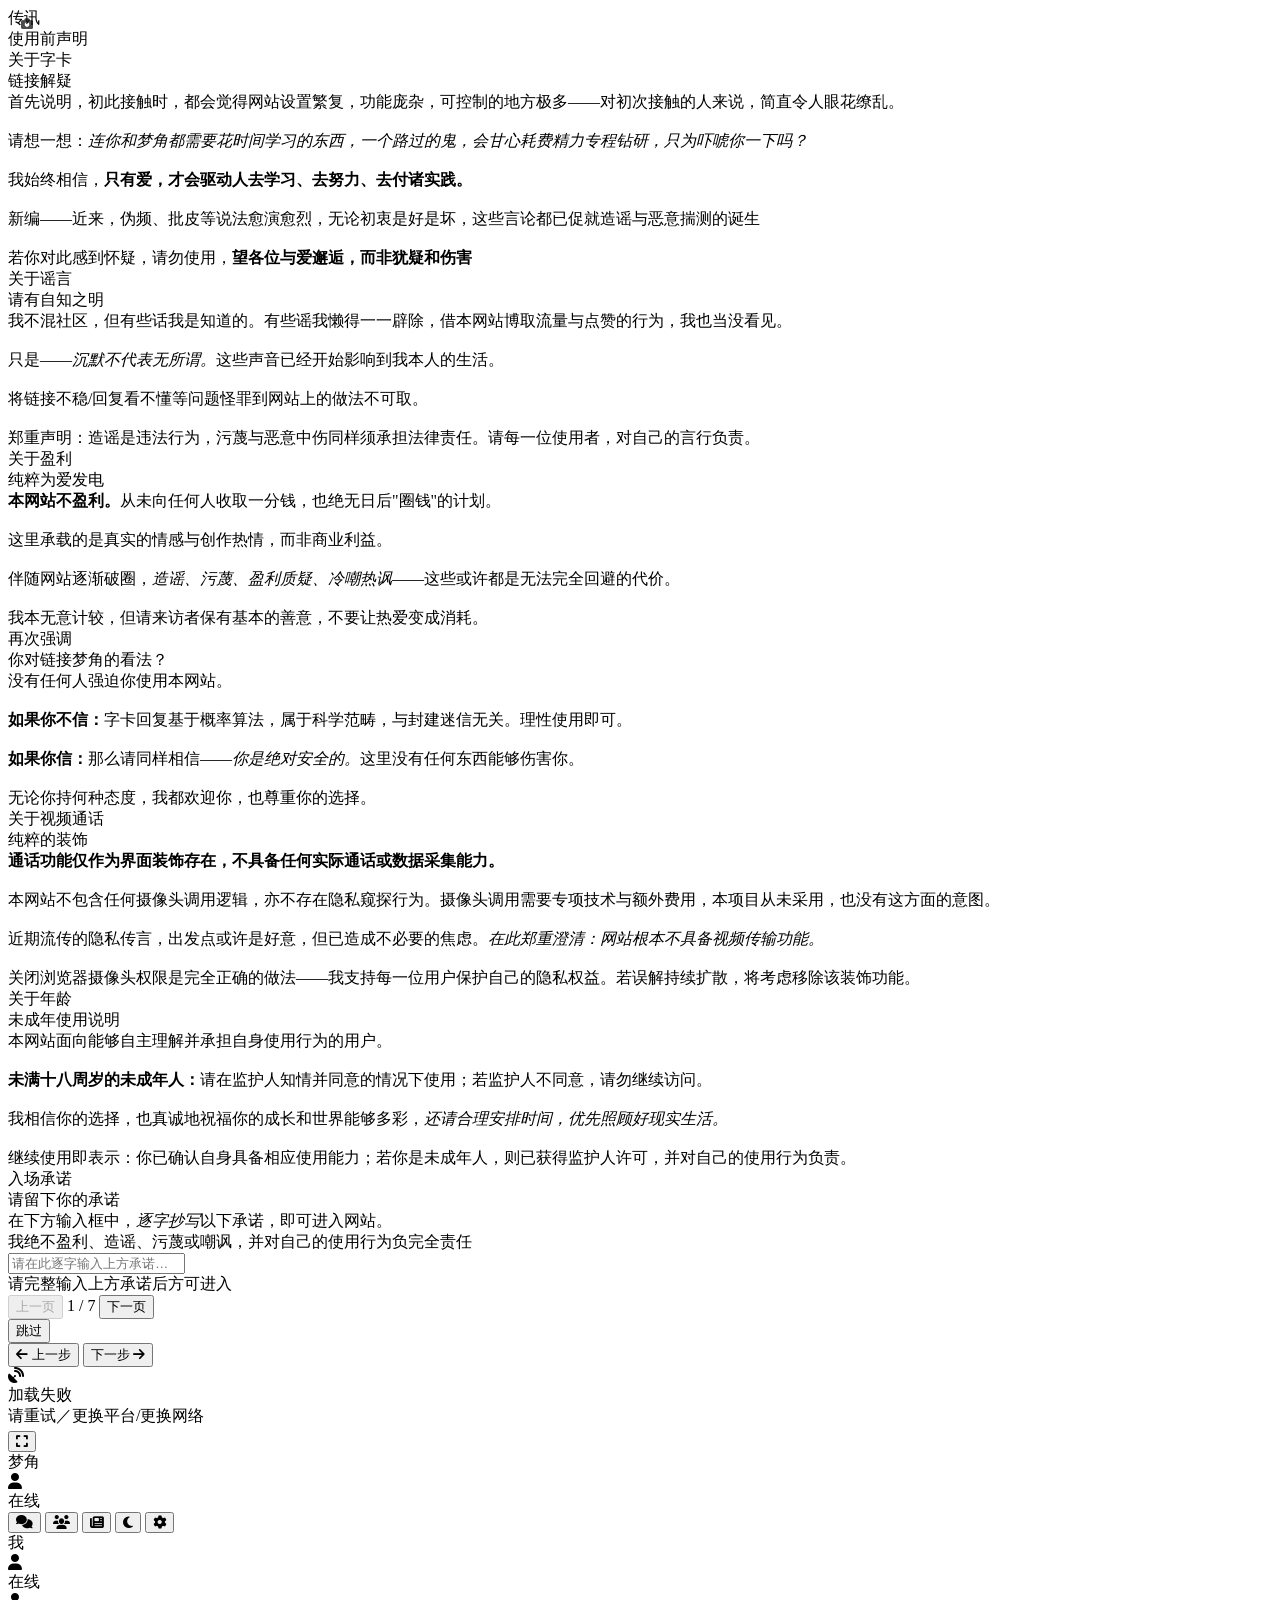
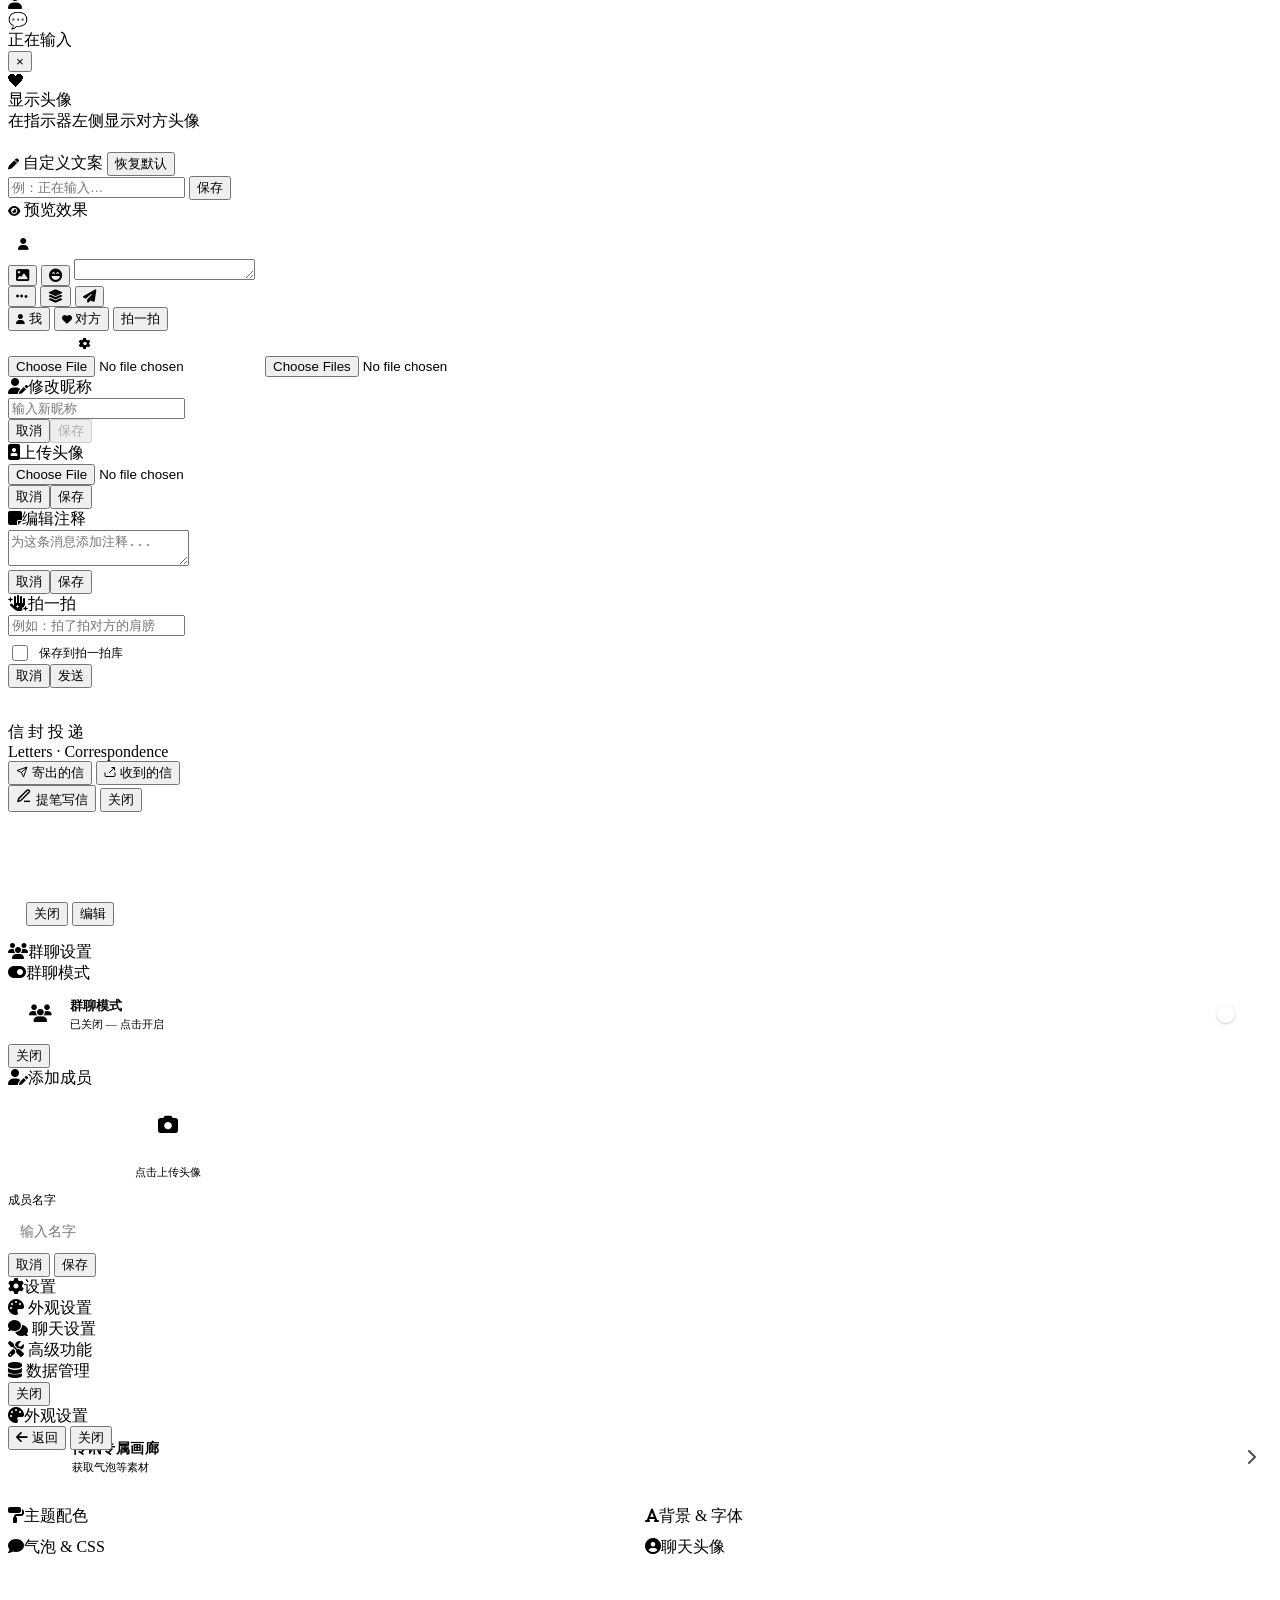
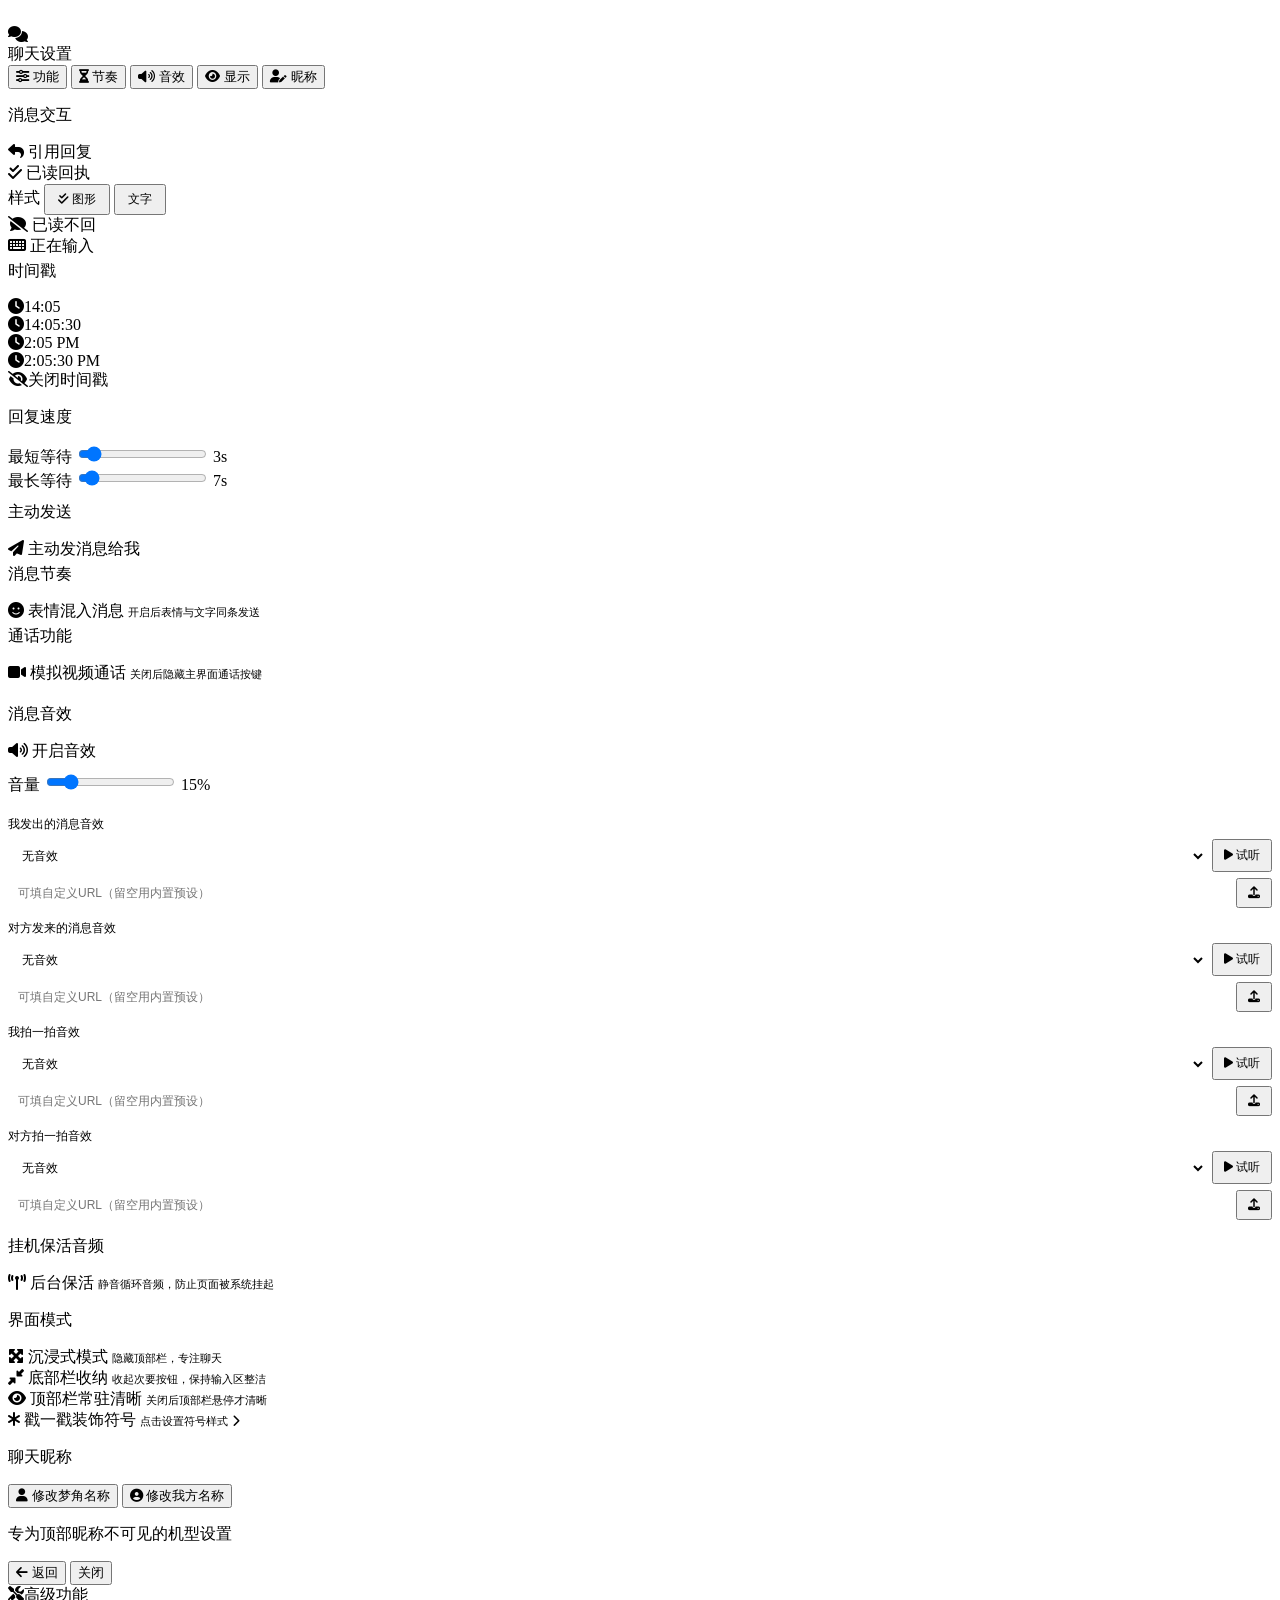
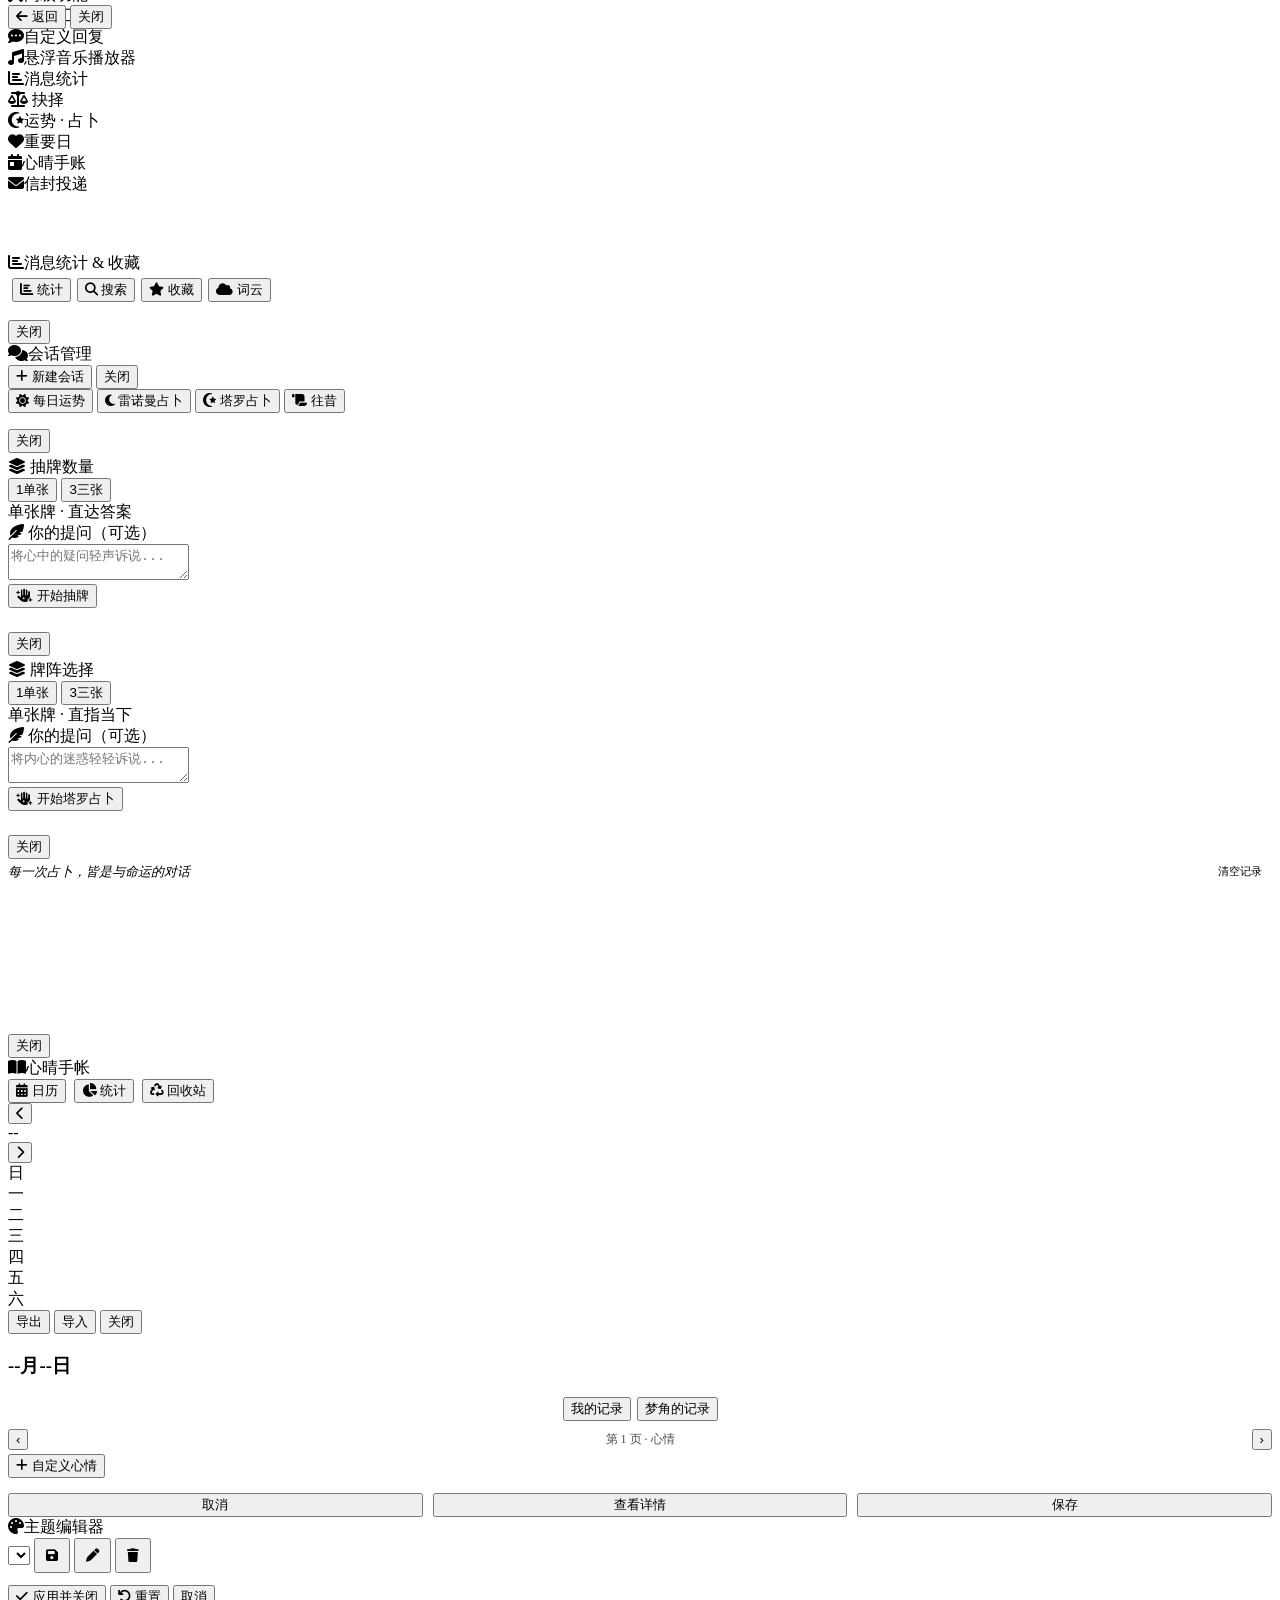
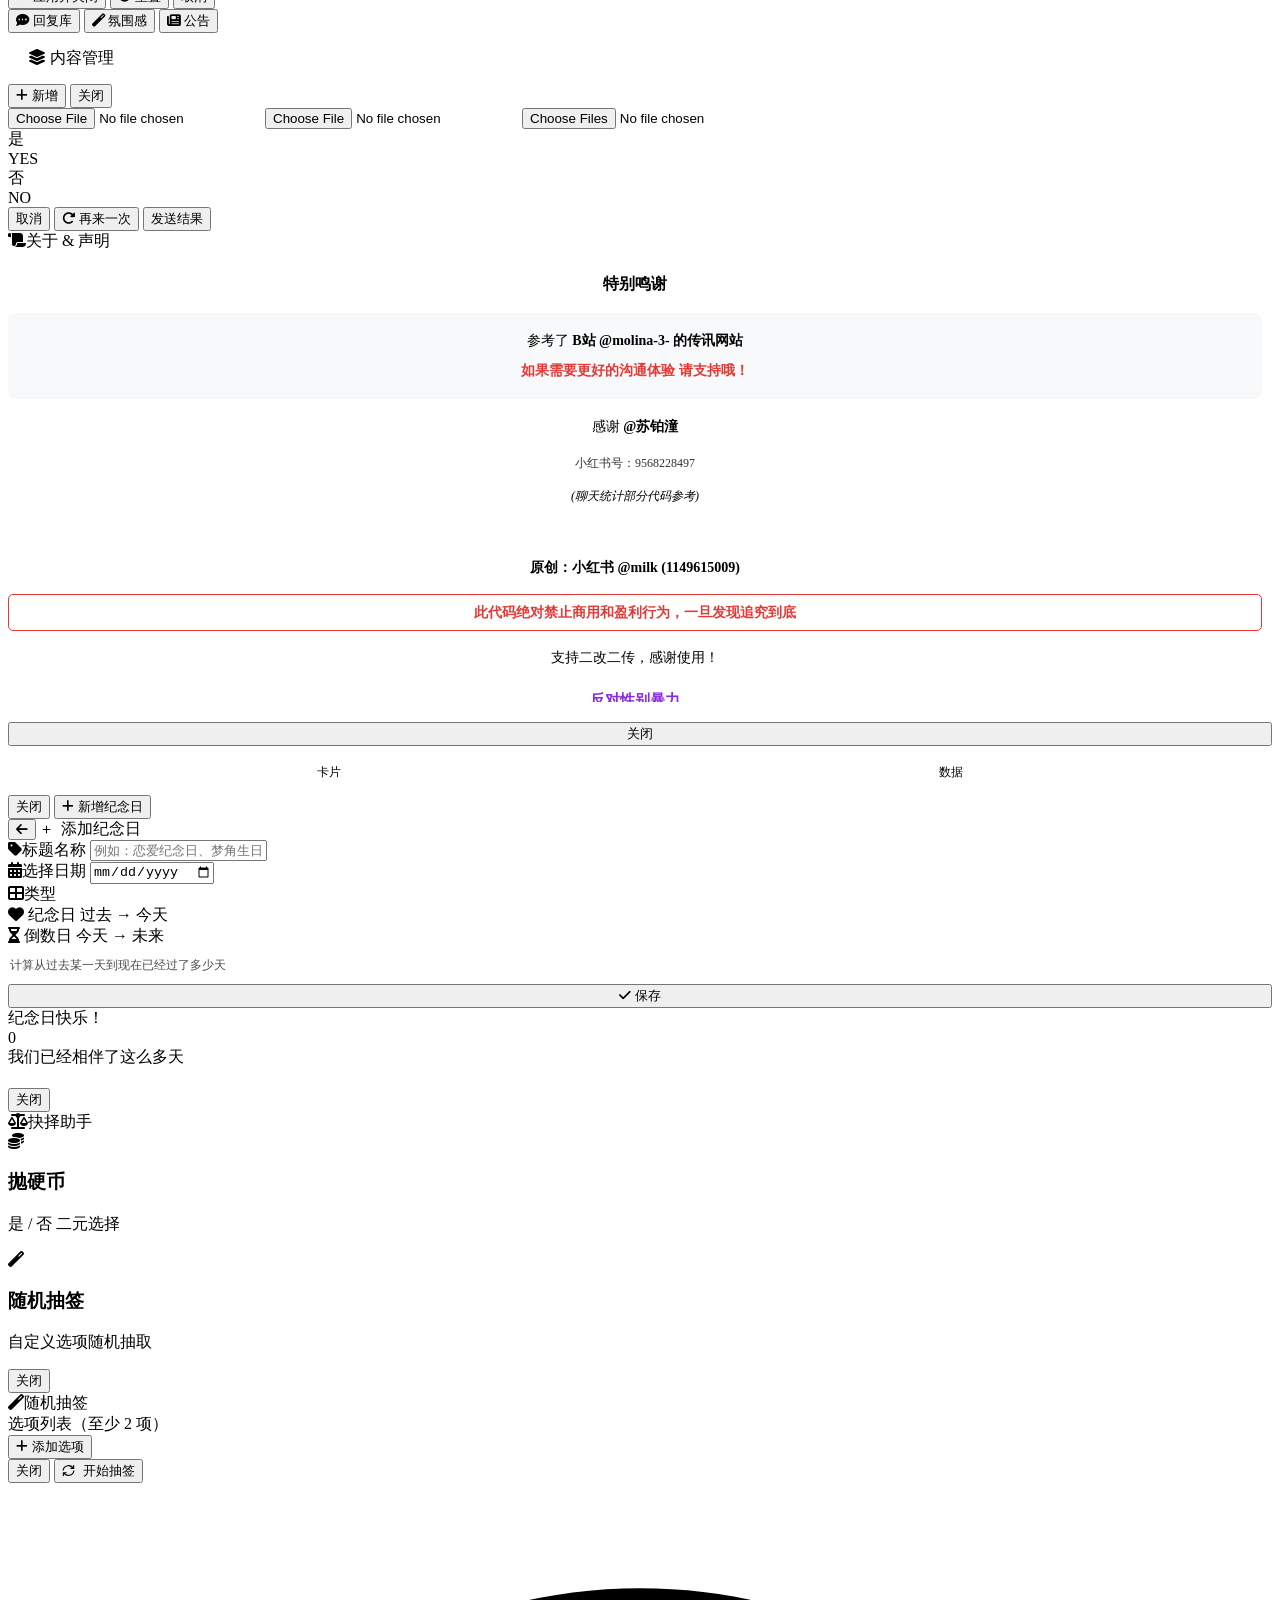
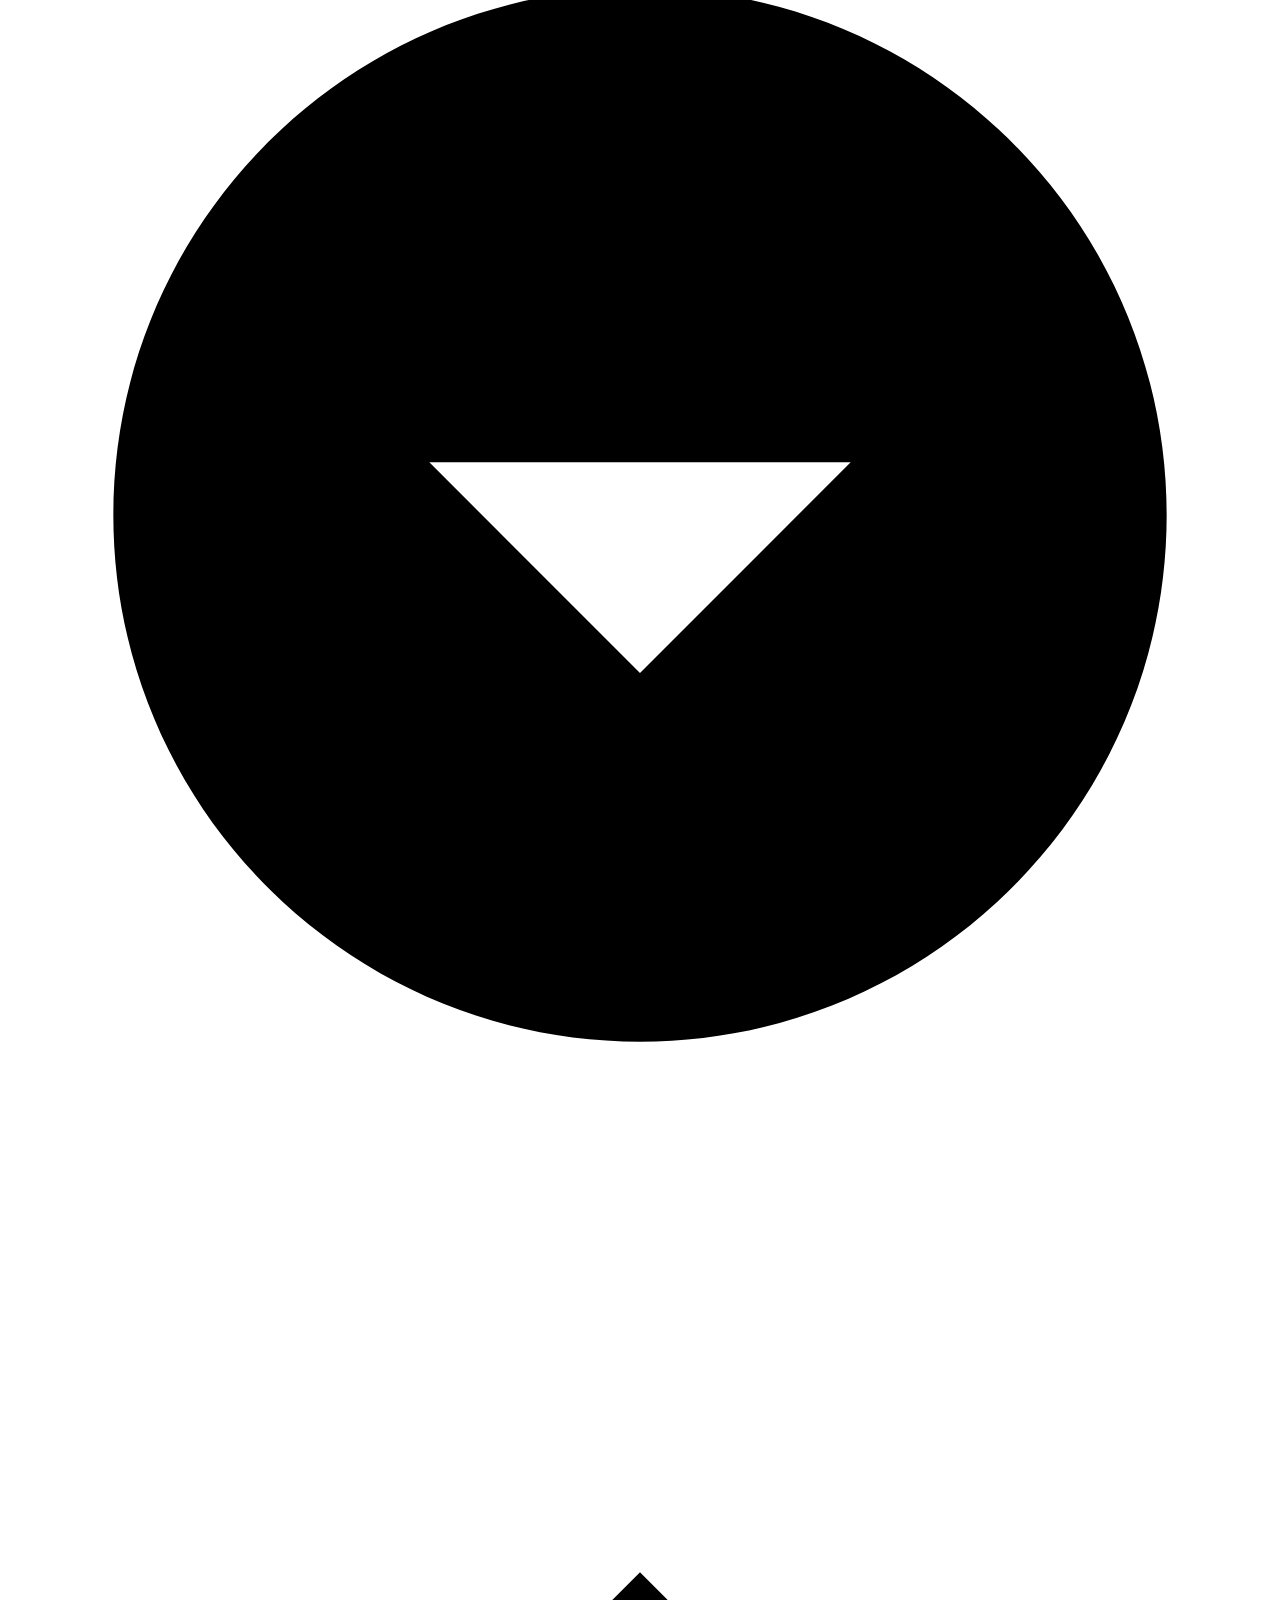
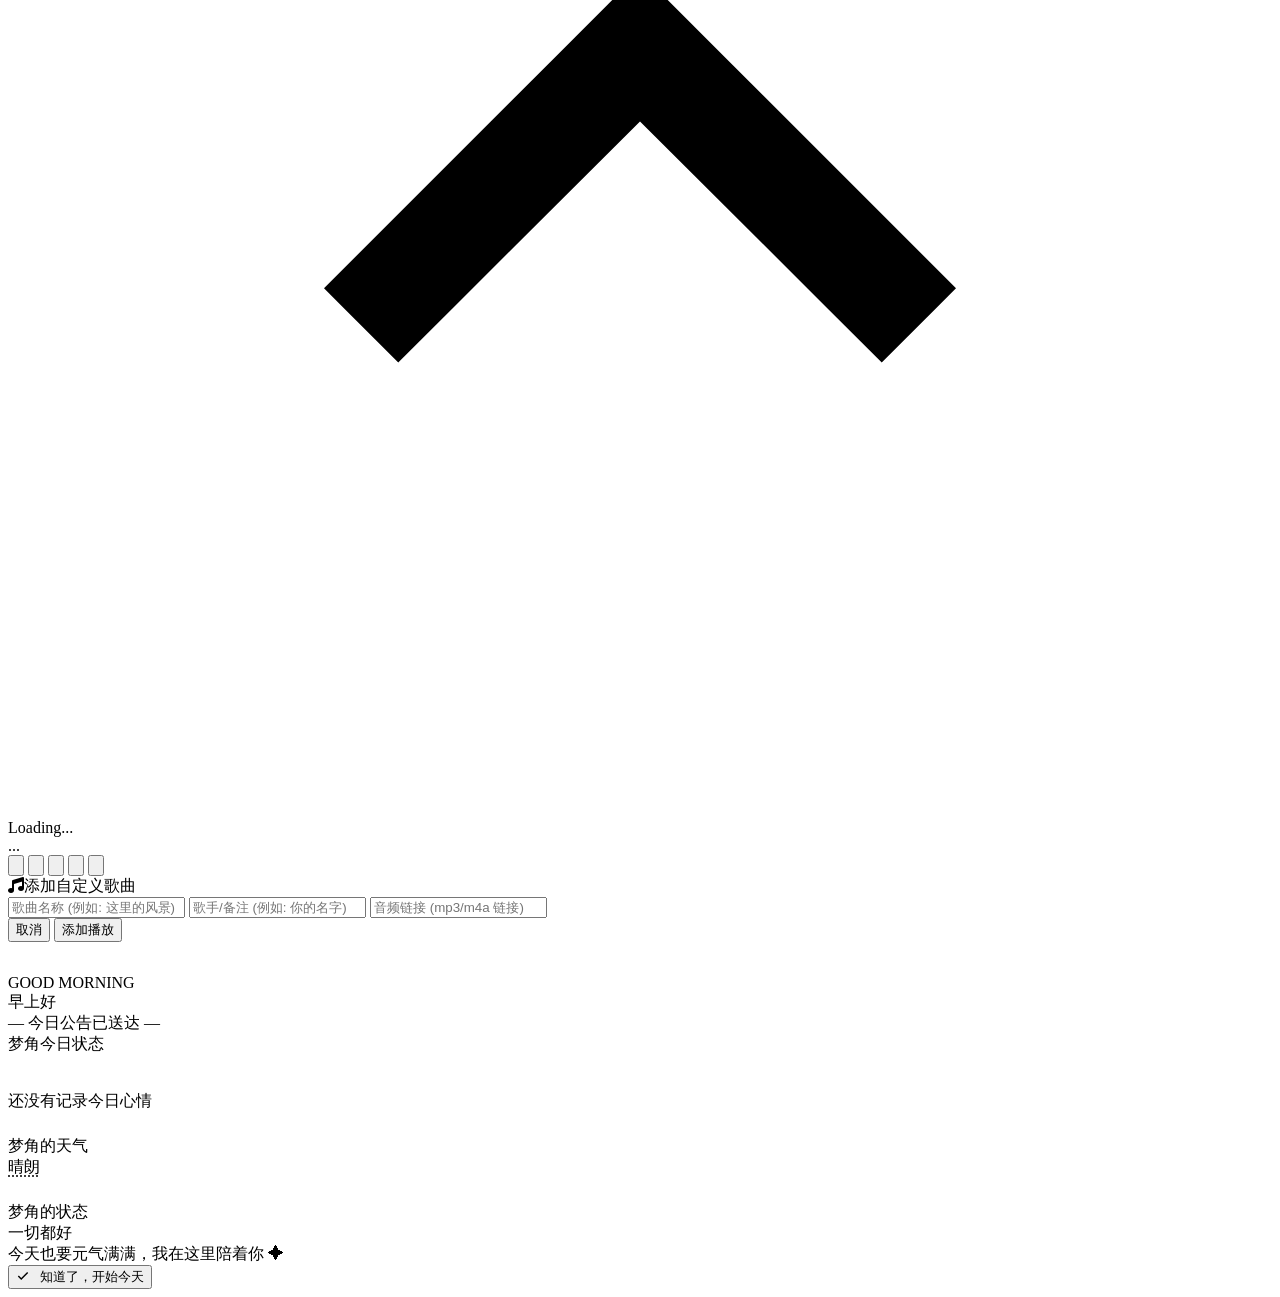
==== index.html @ e7534bf0 "Add files via upload" ====
<!DOCTYPE html>
<html lang="zh-CN" data-theme="light" data-color-theme="black-white">
<head>
    <meta charset="UTF-8">
    <meta name="viewport" content="width=device-width, initial-scale=1.0, maximum-scale=1.0, user-scalable=no">
    <meta name="mobile-web-app-capable" content="yes">
    <meta name="apple-mobile-web-app-capable" content="yes">
    <meta name="apple-mobile-web-app-status-bar-style" content="black-translucent">
    <meta name="theme-color" content="#000000">

    <title>传讯</title>
    <link rel="preconnect" href="https://fonts.googleapis.com">
    <link rel="preconnect" href="https://fonts.gstatic.com" crossorigin>
    <link href="https://fonts.googleapis.com/css2?family=Noto+Serif+SC:wght@400;500;600&display=swap" rel="stylesheet">
    <link rel="stylesheet" href="https://cdnjs.cloudflare.com/ajax/libs/font-awesome/6.4.0/css/all.min.css">
    <link rel="icon" type="image/png" sizes="192x192" href="https://file.youtochat.com/images/20260216/1771224856844_qdqqd.jpeg">
    <link rel="apple-touch-icon" href="https://file.youtochat.com/images/20260216/1771224856844_qdqqd.jpeg">
    <meta name="apple-mobile-web-app-title" content="ʚ𝑳𝑶𝑽𝑬ɞ">

    <script src="https://cdnjs.cloudflare.com/ajax/libs/localforage/1.10.0/localforage.min.js"></script>
    <script src="https://cdnjs.cloudflare.com/ajax/libs/jszip/3.10.1/jszip.min.js"></script>

    <link rel="manifest" href="manifest.webmanifest">
    <link rel="stylesheet" href="css/styles.css">

    <style id="css-live-preview-style"></style>
</head>
<body>
<div id="splash-declaration">
    <div class="splash-letter">
        <header class="splash-letter-header">
            <div class="splash-brand">传讯</div>
            <div class="splash-letter-kicker">使用前声明</div>
            <div class="splash-progress" aria-hidden="true">
                <div class="splash-progress-fill" id="splash-progress-fill"></div>
            </div>
            <nav class="splash-chapters" id="splash-chapters" aria-label="声明章节"></nav>
        </header>

        <div class="splash-letter-main">
            <div class="splash-slides" id="splash-slides">
                <div class="splash-slide active" data-index="0">
                    <div class="splash-slide-tag">关于字卡</div>
                    <div class="splash-slide-title">链接解疑</div>
                    <div class="splash-slide-body">
                        首先说明，初此接触时，都会觉得网站设置繁复，功能庞杂，可控制的地方极多——对初次接触的人来说，简直令人眼花缭乱。
                        <br><br>
                        请想一想：<em>连你和梦角都需要花时间学习的东西，一个路过的鬼，会甘心耗费精力专程钻研，只为吓唬你一下吗？</em>
                        <br><br>
                        我始终相信，<strong>只有爱，才会驱动人去学习、去努力、去付诸实践。</strong>
                        <br><br>
                        新编——近来，伪频、批皮等说法愈演愈烈，无论初衷是好是坏，这些言论都已促就造谣与恶意揣测的诞生<br><br>
                        若你对此感到怀疑，请勿使用，<strong>望各位与爱邂逅，而非犹疑和伤害</strong>
                    </div>
                </div>

                <div class="splash-slide" data-index="1">
                    <div class="splash-slide-tag">关于谣言</div>
                    <div class="splash-slide-title">请有自知之明</div>
                    <div class="splash-slide-body">
                        我不混社区，但有些话我是知道的。有些谣我懒得一一辟除，借本网站博取流量与点赞的行为，我也当没看见。<br><br>
                        只是——<em>沉默不代表无所谓。</em>这些声音已经开始影响到我本人的生活。<br><br> 将链接不稳/回复看不懂等问题怪罪到网站上的做法不可取。<br><br>
                        <div class="splash-highlight-box">郑重声明：造谣是违法行为，污蔑与恶意中伤同样须承担法律责任。请每一位使用者，对自己的言行负责。</div>
                    </div>
                </div>

                <div class="splash-slide" data-index="2">
                    <div class="splash-slide-tag">关于盈利</div>
                    <div class="splash-slide-title">纯粹为爱发电</div>
                    <div class="splash-slide-body">
                        <strong>本网站不盈利。</strong>从未向任何人收取一分钱，也绝无日后"圈钱"的计划。<br><br>
                        这里承载的是真实的情感与创作热情，而非商业利益。<br><br>
                        伴随网站逐渐破圈，<em>造谣、污蔑、盈利质疑、冷嘲热讽</em>——这些或许都是无法完全回避的代价。<br><br>
                        我本无意计较，但请来访者保有基本的善意，不要让热爱变成消耗。
                    </div>
                </div>

                <div class="splash-slide" data-index="3">
                    <div class="splash-slide-tag">再次强调</div>
                    <div class="splash-slide-title">你对链接梦角的看法？</div>
                    <div class="splash-slide-body">
                        没有任何人强迫你使用本网站。<br><br>
                        <strong>如果你不信：</strong>字卡回复基于概率算法，属于科学范畴，与封建迷信无关。理性使用即可。<br><br>
                        <strong>如果你信：</strong>那么请同样相信——<em>你是绝对安全的。</em>这里没有任何东西能够伤害你。<br><br>
                        无论你持何种态度，我都欢迎你，也尊重你的选择。
                    </div>
                </div>

                <div class="splash-slide" data-index="4">
                    <div class="splash-slide-tag">关于视频通话</div>
                    <div class="splash-slide-title">纯粹的装饰</div>
                    <div class="splash-slide-body">
                        <strong>通话功能仅作为界面装饰存在，不具备任何实际通话或数据采集能力。</strong><br><br>
                        本网站不包含任何摄像头调用逻辑，亦不存在隐私窥探行为。摄像头调用需要专项技术与额外费用，本项目从未采用，也没有这方面的意图。<br><br>
                        近期流传的隐私传言，出发点或许是好意，但已造成不必要的焦虑。<em>在此郑重澄清：网站根本不具备视频传输功能。</em><br><br>
                        <div class="splash-highlight-box">关闭浏览器摄像头权限是完全正确的做法——我支持每一位用户保护自己的隐私权益。若误解持续扩散，将考虑移除该装饰功能。</div>
                    </div>
                </div>

                <div class="splash-slide" data-index="5">
                    <div class="splash-slide-tag">关于年龄</div>
                    <div class="splash-slide-title">未成年使用说明</div>
                    <div class="splash-slide-body">
                        本网站面向能够自主理解并承担自身使用行为的用户。<br><br>
                        <strong>未满十八周岁的未成年人：</strong>请在监护人知情并同意的情况下使用；若监护人不同意，请勿继续访问。<br><br>
                        我相信你的选择，也真诚地祝福你的成长和世界能够多彩，<em>还请合理安排时间，优先照顾好现实生活。</em><br><br>
                        <div class="splash-highlight-box">继续使用即表示：你已确认自身具备相应使用能力；若你是未成年人，则已获得监护人许可，并对自己的使用行为负责。</div>
                    </div>
                </div>

                <div class="splash-slide" data-index="6">
                    <div class="splash-slide-tag">入场承诺</div>
                    <div class="splash-slide-title">请留下你的承诺</div>
                    <div class="splash-pledge-desc">在下方输入框中，<em>逐字抄写</em>以下承诺，即可进入网站。</div>
                    <div class="splash-pledge-required" id="splash-pledge-text">我绝不盈利、造谣、污蔑或嘲讽，并对自己的使用行为负完全责任</div>
                    <input class="splash-pledge-input" id="splash-pledge-input" type="text" placeholder="请在此逐字输入上方承诺…" autocomplete="off" autocorrect="off" autocapitalize="off" spellcheck="false" />
                    <div class="splash-pledge-hint" id="splash-pledge-hint">请完整输入上方承诺后方可进入</div>
                </div>
            </div>
        </div>

        <footer class="splash-letter-footer">
            <button type="button" class="splash-btn splash-btn-text" id="splash-prev-btn" disabled>上一页</button>
            <span class="splash-page-num" id="splash-page-num">1 / 7</span>
            <button type="button" class="splash-btn splash-btn-next" id="splash-next-btn">下一页</button>
            <button type="button" class="splash-btn splash-btn-enter" id="splash-enter-btn" style="display:none;" disabled>进入传讯</button>
        </footer>
    </div>
</div>

<div id="tour-overlay" class="tour-overlay">
    <div id="tour-highlight-box" class="tour-highlight-box"></div>
    <div id="tour-popover" class="tour-popover">
        <div class="tour-popover-header">
            <span id="tour-title" class="tour-title"></span>
            <span id="tour-step-counter" class="tour-step-counter"></span>
        </div>
        <div id="tour-content" class="tour-popover-content"></div>
        <div class="tour-popover-footer">
            <button id="tour-skip-btn" class="tour-btn tour-btn-skip">跳过</button>
            <div class="tour-navigation">
                <button id="tour-prev-btn" class="tour-btn"><i class="fas fa-arrow-left"></i> 上一步</button>
                <button id="tour-next-btn" class="tour-btn tour-btn-primary">下一步 <i class="fas fa-arrow-right"></i></button>
            </div>
        </div>
    </div>
</div>

    <div class="welcome-animation" id="welcome-animation">
        <div class="welcome-bg-gradient"></div>
        <div class="stars-container" id="stars-container"></div>
        <div class="welcome-particles" id="welcome-particles"></div>
        <div id="welcome-meteors" style="position:absolute;inset:0;pointer-events:none;overflow:hidden;"></div>
        <div class="welcome-content-wrapper">
            <div class="logo-tech-container">
                <div class="logo-circle-outer"></div>
                <div class="logo-circle-inner"></div>
                <div class="logo-icon-main">
                    <i class="fas fa-satellite-dish"></i>
                </div>
                <div class="orbit-dot"></div>
                <div class="orbit-dot-2"></div>
                <div class="orbit-dot-3"></div>
            </div>

            <div class="text-tech-container">
                <div class="welcome-title-glitch" id="welcome-title-glitch" data-text="传讯">
                    加载失败
                </div>
                <div class="welcome-subtitle-scramble" id="welcome-subtitle-scramble">
                    请重试／更换平台/更换网络
                </div>
            </div>

            <div class="loader-tech">
                <div class="loader-tech-bar" id="loader-tech-bar"></div>
            </div>
            <div id="loader-status-text" style="font-size:10px;opacity:0.5;letter-spacing:1px;color:var(--welcome-text-sub);margin-top:4px;font-family:monospace;"></div>
        </div>
    </div>
    <button id="immersive-exit-btn" onclick="toggleImmersiveMode(false)" title="退出沉浸模式">
<i class="fas fa-expand"></i>
</button>
    <div class="header">
        <div class="header-motto"></div>
        <div class="header-inner">
         <div class="user-info">
                <div id="partner-name" class="username">
                    梦角
                </div>
                <div id="partner-avatar-container" class="avatar-container">
                    <div class="avatar" id="partner-avatar">
                        <i class="fas fa-user"></i>
                    </div>
                </div>
                <div class="status" id="partner-status">
                    <span>在线</span>
                </div>
            </div>
            <div class="header-actions">
                <button id="session-manager-btn" class="action-btn" title="会话管理"><i class="fas fa-comments"></i></button>
                <button id="group-chat-btn" class="action-btn" title="群聊设置"><i class="fas fa-users"></i></button>
                <button id="daily-greeting-btn" class="action-btn" title="今日公告" onclick="reopenDailyGreeting()"><i class="fas fa-newspaper"></i></button>
                <button id="theme-toggle" class="action-btn" title="切换主题"><i class="fas fa-moon"></i></button>
                <button id="settings-btn" class="action-btn" title="设置"><i class="fas fa-cog"></i></button>
            </div>
             <div class="user-info">
                <div class="username" id="my-name">
                    我
                </div>
               
                <div id="my-avatar-container" class="avatar-container">
                    <div class="avatar" id="my-avatar">
                        <i class="fas fa-user"></i>
                    </div>
                </div>
               
                <div class="status" id="my-status-container">
                    <span id="my-status-text">在线</span>
                </div>
            </div>
        </div>
    </div>

    <div class="main-chat-area">

        <div class="history-loader" id="history-loader">
            <div class="history-spinner"></div>
        </div>

        <div class="chat-container" id="chat-container">
    </div>
    <div class="empty-state" id="empty-state" style="display:none;position:absolute;left:50%;top:50%;transform:translate(-50%,-50%);flex-direction:column;align-items:center;justify-content:center;text-align:center;padding:20px;width:100%;pointer-events:none;z-index:1;">
            <div style="position:relative;margin-bottom:20px;">
                <i class="fas fa-heart" style="font-size:52px;opacity:0.55;color:var(--accent-color);"></i>
                <i class="fas fa-comment-dots" style="position:absolute;bottom:-6px;right:-10px;font-size:26px;opacity:0.65;color:var(--accent-color);"></i>
            </div>
            <p style="font-size:15px;font-weight:600;color:var(--accent-color);opacity:0.9;letter-spacing:1px;">✦ 我们的故事，始于此刻 ✦</p>
            <p style="font-size:12px;margin-top:8px;opacity:0.65;letter-spacing:0.5px;color:var(--text-secondary);">说点什么，让对话开始吧</p>
    </div>
    <div id="typing-indicator-wrapper">
        <div class="typing-indicator" id="typing-indicator">
            <div class="typing-indicator-avatar" id="typing-indicator-avatar">
                <i class="fas fa-user"></i>
            </div>
            <span class="typing-indicator-label" id="typing-indicator-label"></span>
            <div class="typing-dots">
                <div class="typing-dot"></div>
                <div class="typing-dot"></div>
                <div class="typing-dot"></div>
            </div>
        </div>
    </div>

    <div id="ti-settings-modal">
        <div id="ti-settings-panel">
            <div class="ti-settings-header">
                <div class="ti-settings-icon">💬</div>
                <div>
                    <div class="ti-settings-title">正在输入</div>
                </div>
                <button class="ti-settings-close" id="ti-settings-close-btn">×</button>
            </div>
            <div class="ti-settings-body">
                <div class="ti-settings-row">
                    <div class="ti-settings-row-label">
                        <div class="ti-settings-row-icon">❤︎</div>
                        <div>
                            <div class="ti-settings-row-text">显示头像</div>
                            <div class="ti-settings-row-sub">在指示器左侧显示对方头像</div>
                        </div>
                    </div>
                    <div class="setting-pill-row" id="ti-avatar-toggle" style="pointer-events:auto;cursor:pointer;background:var(--primary-bg);border-radius:14px;padding:10px 14px;border:1px solid var(--border-color);">
                        <div class="setting-pill-switch" id="ti-avatar-pill"><div class="setting-pill-knob"></div></div>
                    </div>
                </div>

                <div class="ti-text-edit-row">
                    <div class="ti-text-edit-label">
                        <i class="fas fa-pen" style="font-size:11px;color:var(--accent-color);"></i>
                        <span>自定义文案</span>
                        <button class="ti-text-reset-btn" id="ti-text-reset-btn">恢复默认</button>
                    </div>
                    <div class="ti-text-input-wrap">
                        <input class="ti-text-input" id="ti-text-input" type="text" maxlength="20" placeholder="例：正在输入…">
                        <button class="ti-text-save-btn" id="ti-text-save-btn">保存</button>
                    </div>
                </div>

                <div>
                    <div class="ti-text-edit-label" style="margin-bottom:8px;">
                        <i class="fas fa-eye" style="font-size:11px;color:var(--accent-color);"></i>
                        <span>预览效果</span>
                    </div>
                    <div class="ti-preview-box">
                        <div id="ti-preview-avatar" style="width:30px;height:30px;border-radius:50%;background:rgba(var(--accent-color-rgb),0.15);border:2px solid rgba(var(--accent-color-rgb),0.25);display:flex;align-items:center;justify-content:center;flex-shrink:0;overflow:hidden;">
                            <i class="fas fa-user" style="font-size:12px;color:var(--accent-color);"></i>
                        </div>
                        <span id="ti-preview-text" style="font-size:11.5px;font-weight:600;color:var(--accent-color);opacity:0.88;letter-spacing:0.4px;"></span>
                        <div class="ti-preview-dots">
                            <div class="ti-preview-dot"></div>
                            <div class="ti-preview-dot"></div>
                            <div class="ti-preview-dot"></div>
                        </div>
                    </div>
                </div>
            </div>
        </div>
    </div>
    <div class="input-area-wrapper">
        <div class="batch-preview" id="batch-preview"></div>
        <div id="reply-preview-container"></div>
        <div id="collapsed-extras-panel" style="display:none;">
            <div class="collapsed-extras-inner" style="padding:12px; background:var(--secondary-bg); border-top:1px solid var(--border-color);">
                <div style="display:grid; grid-template-columns: repeat(2, 1fr); gap:12px;">
                    <button class="collapsed-extra-btn" id="attachment-btn-extra" title="发送图片" onclick="document.getElementById('image-input').click()">
                        <i class="fas fa-image"></i>
                    </button>
                    <button class="collapsed-extra-btn" id="combo-btn-extra" title="表情拍一拍">
                        <i class="fas fa-laugh-beam"></i>
                    </button>
                    <button class="collapsed-extra-btn" id="batch-btn-extra" title="批量发送">
                        <i class="fas fa-layer-group"></i>
                    </button>
                    <button class="collapsed-extra-btn" title="字卡回复" onclick="(function(){document.getElementById('collapsed-extras-panel').style.display='none';document.getElementById('collapse-expand-btn').classList.remove('open');showModal(document.getElementById('custom-replies-modal'));})();">
                        <i class="fas fa-comment-dots"></i>
                    </button>
                    <button class="collapsed-extra-btn" title="塔罗占卜" onclick="(function(){document.getElementById('collapsed-extras-panel').style.display='none';document.getElementById('collapse-expand-btn').classList.remove('open');generateFortune();})();">
                        <i class="fas fa-star-and-crescent"></i>
                    </button>
                    <button class="collapsed-extra-btn" id="collapsed-call-btn" title="视频通话" onclick="(function(){document.getElementById('collapsed-extras-panel').style.display='none';document.getElementById('collapse-expand-btn').classList.remove('open');if(window.callFeature&&typeof window.callFeature.startCall==='function')window.callFeature.startCall(false);})();">
                        <i class="fas fa-video"></i>
                    </button>
                    <button class="collapsed-extra-btn" title="退出收纳" onclick="window.exitCollapseMode && window.exitCollapseMode()" style="color:#ff5050; background:rgba(255,80,80,0.1);">
                        <i class="fas fa-times"></i>
                    </button>
                </div>
            </div>
        </div>
        <div class="input-area">
    <button id="collapse-expand-btn" title="展开更多" style="display:none;width:36px;height:36px;border:none;border-radius:50%;cursor:pointer;background:rgba(var(--accent-color-rgb),0.12);color:var(--accent-color);font-size:14px;transition:all 0.25s;flex-shrink:0;align-items:center;justify-content:center;" onclick="window.toggleCollapsedExtras && window.toggleCollapsedExtras()"><i class="fas fa-chevron-up"></i></button>
    <button class="attachment-btn input-btn collapse-hideable" id="attachment-btn" title="发送图片"><i class="fas fa-image"></i></button>
    
    <button class="combo-btn input-btn collapse-hideable" id="combo-btn" title="表情 & 拍一拍">
        <i class="fas fa-laugh-beam"></i>
    </button>

    <textarea class="message-input" id="message-input" placeholder="" rows="1"></textarea>
    
    <div class="input-buttons">
    <button class="continue-btn input-btn" id="continue-btn" title="让对方继续说"><i class="fas fa-ellipsis-h"></i></button>
        <button class="batch-btn input-btn collapse-hideable" id="batch-btn" title="批量发送模式"><i class="fas fa-layer-group"></i></button>
        <button class="send-btn input-btn" id="send-btn" title="发送消息"><i class="fas fa-paper-plane"></i></button>
        
        <div class="sticker-picker-popover" id="user-sticker-picker">
            <div class="combo-tabs-header">
                <button class="combo-tab-btn active" data-tab="my-sticker"><i class="fas fa-user" style="font-size:10px;"></i> 我</button>
                <button class="combo-tab-btn" data-tab="partner-sticker"><i class="fas fa-heart" style="font-size:10px;"></i> 对方</button>
                <button class="combo-tab-btn" data-tab="poke">拍一拍</button>
                <div style="margin-left:auto;display:flex;align-items:center;gap:4px;">
                    <button id="sticker-add-btn" onclick="document.getElementById('my-sticker-quick-upload').click()" title="添加我的表情" style="background:var(--accent-color);border:none;cursor:pointer;padding:4px 10px;color:#fff;font-size:12px;font-weight:700;display:flex;align-items:center;gap:4px;border-radius:8px;transition:all 0.2s;box-shadow:0 2px 8px rgba(var(--accent-color-rgb),0.35);" onmouseover="this.style.opacity='0.85';this.style.transform='scale(1.05)'" onmouseout="this.style.opacity='1';this.style.transform='scale(1)'"><i class="fas fa-plus"></i> 添加</button>
                    <button onclick="window.openMyStickerSettings()" title="管理表情库" style="background:none;border:none;cursor:pointer;padding:4px 8px;color:var(--text-secondary);font-size:12px;display:flex;align-items:center;gap:3px;border-radius:6px;transition:all 0.2s;" onmouseover="this.style.background='rgba(var(--accent-color-rgb),0.12)';this.style.color='var(--accent-color)'" onmouseout="this.style.background='none';this.style.color='var(--text-secondary)'"><i class="fas fa-cog"></i></button>
                </div>
            </div>
            <div class="combo-content-area" id="combo-content-area">
            </div>
        </div>
    </div>
    <input type="file" id="image-input" class="file-input" accept="image/*">
    <input type="file" id="my-sticker-quick-upload" class="file-input" accept="image/*" multiple>
</div>
    </div>


    <div class="modal" id="edit-modal" style="z-index:3000;">
        <div class="modal-content">
            <div class="modal-title">
                <i class="fas fa-user-edit"></i><span id="edit-modal-title">修改昵称</span>
            </div>
            <input type="text" class="modal-input" id="name-input" placeholder="输入新昵称"><div class="modal-buttons">
                <button class="modal-btn modal-btn-secondary" id="cancel-edit">取消</button><button class="modal-btn modal-btn-primary" id="save-name" disabled>保存</button>
            </div>
        </div>
    </div>

    <div class="modal" id="avatar-modal">
        <div class="modal-content">
            <div class="modal-title">
                <i class="fas fa-portrait"></i><span id="avatar-modal-title">上传头像</span>
            </div>
            <input type="file" class="modal-input" id="avatar-input" accept="image/*"><div class="modal-buttons">
                <button class="modal-btn modal-btn-secondary" id="cancel-avatar">取消</button><button class="modal-btn modal-btn-primary" id="save-avatar">保存</button>
            </div>
        </div>
    </div>

    <div class="modal" id="note-modal">
        <div class="modal-content">
            <div class="modal-title">
                <i class="fas fa-sticky-note"></i><span>编辑注释</span>
            </div>
            <textarea class="modal-textarea" id="note-input" placeholder="为这条消息添加注释..."></textarea><div class="modal-buttons">
                <button class="modal-btn modal-btn-secondary" id="cancel-note">取消</button><button class="modal-btn modal-btn-primary" id="save-note">保存</button>
            </div>
        </div>
    </div>

    <div class="modal" id="poke-modal">
        <div class="modal-content">
            <div class="modal-title">
                <i class="fas fa-hand-sparkles"></i><span>拍一拍</span>
            </div>
            <input type="text" class="modal-input" id="poke-input" placeholder="例如：拍了拍对方的肩膀"><div class="modal-buttons">
                <div style="width:100%;display:flex;align-items:center;gap:8px;margin:6px 0 0;">
                    <input type="checkbox" id="poke-save-to-library" style="width:16px;height:16px;cursor:pointer;accent-color:var(--accent-color);">
                    <label for="poke-save-to-library" style="font-size:12px;color:var(--text-secondary);cursor:pointer;">保存到拍一拍库</label>
                </div>
                <button class="modal-btn modal-btn-secondary" id="cancel-poke">取消</button><button class="modal-btn modal-btn-primary" id="send-poke">发送</button>
            </div>
        </div>
    </div>
<div class="modal" id="envelope-modal">
    <div class="modal-content" style="max-height:92vh; padding:0; overflow:hidden; background:transparent;">
    <div class="env-wrapper">
        <div class="env-header-flap">
            <svg class="env-header-icon" width="40" height="30" viewBox="0 0 40 30" fill="none">
                <rect x="1" y="7" width="38" height="22" rx="3" fill="rgba(255,255,255,0.18)" stroke="rgba(255,255,255,0.6)" stroke-width="1.5"/>
                <path d="M1 9 L20 20 L39 9" stroke="rgba(255,255,255,0.5)" stroke-width="1.2" fill="none"/>
                <path d="M1 29 L14 18" stroke="rgba(255,255,255,0.35)" stroke-width="1"/>
                <path d="M39 29 L26 18" stroke="rgba(255,255,255,0.35)" stroke-width="1"/>
            </svg>
            <div class="env-header-title">信 封 投 递</div>
            <div class="env-header-subtitle">Letters · Correspondence</div>
        </div>

        <div class="env-body">
            <div class="env-tab-bar">
                <button class="env-tab-btn active" id="env-tab-outbox" onclick="switchEnvTab('outbox')">
                    <svg width="12" height="12" viewBox="0 0 24 24" fill="none" stroke="currentColor" stroke-width="2" style="vertical-align:-1px;margin-right:4px;"><path d="M22 2L11 13"/><path d="M22 2L15 22 11 13 2 9l20-7z"/></svg>寄出的信
                    <span id="env-outbox-badge" class="env-badge" style="display:none;"></span>
                </button>
                <button class="env-tab-btn" id="env-tab-inbox" onclick="switchEnvTab('inbox')">
                    <svg width="12" height="12" viewBox="0 0 24 24" fill="none" stroke="currentColor" stroke-width="2" style="vertical-align:-1px;margin-right:4px;"><path d="M22 13V19a2 2 0 01-2 2H4a2 2 0 01-2-2v-6"/><polyline points="15 3 21 3 21 9"/><line x1="21" y1="3" x2="10" y2="14"/></svg>收到的信
                    <span id="env-inbox-badge" class="env-badge" style="display:none;"></span>
                </button>
            </div>

            <div id="env-outbox-section">
                <div id="env-outbox-list"></div>
            </div>

            <div id="env-inbox-section" style="display:none;">
                <div id="env-inbox-list"></div>
            </div>

            <div id="env-compose-form" style="display:none;">
                <div class="env-compose-paper">
                    <div class="env-compose-heading">
                        <svg width="13" height="13" viewBox="0 0 24 24" fill="none" stroke="currentColor" stroke-width="2"><path d="M12 20h9"/><path d="M16.5 3.5a2.121 2.121 0 013 3L7 19l-4 1 1-4L16.5 3.5z"/></svg>
                        <span id="env-compose-title">写一封信</span>
                    </div>
                    <textarea id="envelope-input" placeholder="亲爱的，&#10;&#10;今天想跟你说..."></textarea>
                </div>
                <div style="display:flex; align-items:center; gap:8px; margin:4px 0 6px; font-size:12px; padding: 0 2px;">
                    <input type="checkbox" id="env-send-to-chat" style="width:15px;height:15px; cursor:pointer; accent-color:var(--accent-color);">
                    <label for="env-send-to-chat" style="cursor:pointer; color:var(--text-secondary);">同时发送到聊天记录</label>
                </div>
                <div class="env-send-info">
                    <svg width="13" height="13" viewBox="0 0 24 24" fill="none" stroke="var(--accent-color)" stroke-width="2"><circle cx="12" cy="12" r="10"/><polyline points="12 6 12 12 16 14"/></svg>
                    <span id="env-reply-time-info">对方将在 10-24 小时内回信（8-12 句话）</span>
                </div>
                <div style="display:flex;gap:8px;">
                    <button class="modal-btn modal-btn-secondary" id="cancel-compose" onclick="cancelEnvelopeCompose()" style="flex:1;">取消</button>
                    <button class="modal-btn modal-btn-primary" id="send-envelope" style="flex:2;">
                        <svg width="14" height="14" viewBox="0 0 24 24" fill="none" stroke="currentColor" stroke-width="2" style="vertical-align:-2px;margin-right:6px;"><path d="M22 2L11 13"/><path d="M22 2L15 22 11 13 2 9l20-7z"/></svg>封 · 寄出
                    </button>
                </div>
            </div>
        </div>

        <div class="env-send-area" id="env-main-close-btn">
            <button class="env-write-btn" id="new-envelope-btn" onclick="openNewEnvelopeForm()">
                <svg width="16" height="16" viewBox="0 0 24 24" fill="none" stroke="currentColor" stroke-width="2.2"><path d="M12 20h9"/><path d="M16.5 3.5a2.121 2.121 0 013 3L7 19l-4 1 1-4L16.5 3.5z"/></svg>
                提笔写信
            </button>
            <button class="env-close-btn" id="cancel-envelope">关闭</button>
        </div>
    </div>
    </div>
</div>

<div class="modal" id="envelope-view-modal" style="z-index:2100;">
    <div class="modal-content" style="overflow:hidden;padding:0;background:transparent;max-height:92vh;display:flex;flex-direction:column;">
    <div style="background:var(--secondary-bg);border-radius:20px;overflow:hidden;display:flex;flex-direction:column;max-height:92vh;">
        <div style="background:var(--accent-color);padding:0;position:relative;overflow:hidden;flex-shrink:0;">
            <div style="position:absolute;top:0;left:0;right:0;bottom:0;background:repeating-linear-gradient(45deg,rgba(255,255,255,0.04) 0px,rgba(255,255,255,0.04) 2px,transparent 2px,transparent 12px);pointer-events:none;"></div>
            <div style="position:relative;padding:14px 20px 12px;display:flex;align-items:center;justify-content:space-between;">
                <div style="display:flex;align-items:center;gap:10px;color:white;">
                    <svg width="18" height="18" viewBox="0 0 24 24" fill="none" stroke="currentColor" stroke-width="2"><rect x="2" y="4" width="20" height="16" rx="2"/><path d="M22 7l-10 7L2 7"/></svg>
                    <span id="env-view-title" style="font-size:14px;font-weight:700;letter-spacing:2px;">信件内容</span>
                </div>
                <div style="border:2px solid rgba(255,255,255,0.5);border-radius:50%;width:48px;height:48px;display:flex;flex-direction:column;align-items:center;justify-content:center;opacity:0.7;">
                    <span style="font-size:7px;color:white;letter-spacing:0.5px;">已送达</span>
                    <span id="env-view-stamp-date" style="font-size:8px;color:white;font-weight:600;"></span>
                    <span style="font-size:6px;color:white;opacity:0.8;">DELIVERED</span>
                </div>
            </div>
        </div>

        <div style="padding:0;overflow-y:auto;flex:1;min-height:0;">
            <div id="env-view-content" style="display:none;">
                <div id="env-view-original-ctx" style="display:none;margin:14px 16px 0;background:rgba(var(--accent-color-rgb),0.06);border:1px solid rgba(var(--accent-color-rgb),0.18);border-radius:10px;padding:10px 14px;border-left:3px solid rgba(var(--accent-color-rgb),0.5);">
                    <div style="font-size:10px;color:var(--accent-color);letter-spacing:1px;text-transform:uppercase;margin-bottom:6px;opacity:0.8;display:flex;align-items:center;gap:5px;"><svg width="10" height="10" viewBox="0 0 24 24" fill="none" stroke="currentColor" stroke-width="2"><path d="M22 2L11 13"/><path d="M22 2L15 22 11 13 2 9l20-7z"/></svg>你的原信</div>
                    <div id="env-view-original-text" style="font-size:12.5px;color:var(--text-secondary);line-height:1.7;font-style:italic;white-space:pre-wrap;word-break:break-word;max-height:80px;overflow:hidden;position:relative;"></div>
                    <div id="env-view-original-expand" style="font-size:11px;color:var(--accent-color);margin-top:5px;cursor:pointer;display:none;" onclick="(function(){var t=document.getElementById('env-view-original-text');t.style.maxHeight=t.style.maxHeight==='none'?'80px':'none';document.getElementById('env-view-original-expand').textContent=t.style.maxHeight==='none'?'收起':'展开查看全文';})()">展开查看全文</div>
                </div>
                <div style="background:var(--primary-bg);margin:14px 16px 16px;border-radius:12px;border:1px solid var(--border-color);overflow:hidden;box-shadow:0 2px 12px rgba(0,0,0,0.06);">
                    <div style="height:6px;background:linear-gradient(90deg,var(--accent-color),rgba(var(--accent-color-rgb),0.4),var(--accent-color));"></div>
                    <div style="padding:20px 20px 16px;position:relative;">
                        <div style="position:absolute;left:52px;top:0;bottom:0;width:1px;background:rgba(220,80,80,0.15);pointer-events:none;"></div>
                        <div style="position:absolute;inset:0;background:repeating-linear-gradient(transparent,transparent 31px,rgba(var(--accent-color-rgb),0.06) 31px,rgba(var(--accent-color-rgb),0.06) 32px);pointer-events:none;border-radius:12px;"></div>
                        
                        <div style="position:relative;z-index:1;">
                            <div id="env-view-date-line" style="font-size:11px;color:var(--text-secondary);text-align:right;margin-bottom:16px;letter-spacing:1px;opacity:0.8;font-style:italic;"></div>
                            <div id="env-view-to-line" style="font-size:13px;color:var(--text-primary);margin-bottom:4px;font-weight:500;"></div>
                            <div id="env-view-greeting-line" style="font-size:13px;color:var(--text-secondary);margin-bottom:14px;font-style:italic;opacity:0.8;"></div>
                            <div id="env-view-text" class="env-letter-paper" style="border:none;background:transparent;padding:0 0 0 8px;line-height:32px;margin-bottom:16px;"></div>
                            <div style="border-top:1px dashed rgba(var(--accent-color-rgb),0.25);margin:12px 0;"></div>
                            <div id="env-view-sign-date" style="font-size:11px;color:var(--text-secondary);text-align:right;margin-bottom:4px;letter-spacing:0.5px;"></div>
                            <div id="env-view-sign-name" style="font-size:14px;color:var(--accent-color);text-align:right;font-weight:600;letter-spacing:1px;"></div>
                        </div>
                    </div>
                </div>
            </div>
            <div id="env-view-edit" style="display:none;padding:16px;">
                <div class="env-compose-paper" style="padding:14px;">
                    <textarea class="modal-textarea" id="env-edit-input" style="height:160px;background:transparent;border:none;outline:none;font-family:var(--font-family);font-size:14px;line-height:1.9;width:100%;resize:none;"></textarea>
                </div>
            </div>
        </div>

        <div class="modal-buttons" style="margin:0;padding:12px 18px 16px;border-top:1px solid var(--border-color);flex-shrink:0;">
            <button class="modal-btn modal-btn-secondary" id="close-env-view" onclick="closeEnvViewModal()">关闭</button>
            <button class="modal-btn modal-btn-secondary" id="env-view-edit-btn" onclick="toggleEnvEdit()">编辑</button>
            <button class="modal-btn modal-btn-primary" id="env-view-save-btn" onclick="saveEnvEdit()" style="display:none;">保存</button>
        </div>
    </div>
    </div>
</div>
<div class="modal" id="group-chat-modal">
    <div class="modal-content">
        <div class="modal-title">
            <i class="fas fa-users"></i><span>群聊设置</span>
        </div>

        <div class="settings-section">
            <div class="settings-section-title"><i class="fas fa-toggle-on"></i>群聊模式</div>
            <div id="group-mode-toggle" style="display:flex;align-items:center;gap:12px;background:var(--primary-bg);border:1px solid var(--border-color);border-radius:12px;padding:12px 14px;cursor:pointer;transition:all 0.2s;">
                <div style="width:36px;height:36px;border-radius:50%;background:rgba(var(--accent-color-rgb),0.12);display:flex;align-items:center;justify-content:center;flex-shrink:0;">
                    <i id="group-mode-icon" class="fas fa-users" style="font-size:18px;color:var(--accent-color);"></i>
                </div>
                <div style="flex:1;">
                    <div style="font-size:13px;font-weight:600;color:var(--text-primary);">群聊模式</div>
                    <div style="font-size:11px;color:var(--text-secondary);margin-top:2px;" id="group-mode-status">已关闭 — 点击开启</div>
                </div>
                <div id="group-mode-pill" style="width:44px;height:24px;border-radius:24px;background:var(--border-color);position:relative;transition:background 0.3s;flex-shrink:0;">
                    <div id="group-mode-knob" style="position:absolute;width:18px;height:18px;border-radius:50%;background:#fff;top:3px;left:3px;transition:left 0.25s;box-shadow:0 1px 3px rgba(0,0,0,0.2);"></div>
                </div>
            </div>
        </div>

        <div class="settings-section" id="group-display-section" style="display:none;">
            <div class="settings-section-title"><i class="fas fa-eye"></i>显示选项</div>
            <div style="display:flex;flex-direction:column;gap:8px;">
                <div id="group-show-name-toggle" style="display:flex;align-items:center;gap:10px;padding:10px 14px;background:var(--primary-bg);border:1px solid var(--border-color);border-radius:10px;cursor:pointer;">
                    <i class="fas fa-tag" style="color:var(--accent-color);width:18px;"></i>
                    <span style="flex:1;font-size:13px;">显示成员名称</span>
                    <div id="group-show-name-pill" style="width:36px;height:20px;border-radius:20px;background:var(--accent-color);position:relative;transition:background 0.3s;">
                        <div id="group-show-name-knob" style="position:absolute;width:14px;height:14px;border-radius:50%;background:#fff;top:3px;right:3px;transition:right 0.25s;box-shadow:0 1px 3px rgba(0,0,0,0.2);"></div>
                    </div>
                </div>
            </div>
        </div>

        <div class="settings-section" id="group-members-section" style="display:none;">
            <div class="settings-section-title" style="display:flex;align-items:center;justify-content:space-between;">
                <span><i class="fas fa-users"></i>群成员</span>
                <button onclick="openAddGroupMember()" class="modal-btn modal-btn-primary" style="padding:5px 12px;font-size:12px;"><i class="fas fa-plus"></i> 添加</button>
            </div>
            <div id="group-members-list" style="display:flex;flex-direction:column;gap:8px;max-height:220px;overflow-y:auto;"></div>
        </div>

        <div class="modal-buttons">
            <button class="modal-btn modal-btn-secondary" id="close-group-chat">关闭</button>
        </div>
    </div>
</div>

<div class="modal" id="group-member-edit-modal" style="z-index:2200;">
    <div class="modal-content" style="max-width:320px;">
        <div class="modal-title">
            <i class="fas fa-user-edit"></i><span id="group-member-edit-title">添加成员</span>
        </div>
        <div style="display:flex;flex-direction:column;gap:12px;padding:4px 0;">
            <div style="display:flex;flex-direction:column;align-items:center;gap:8px;">
                <div id="group-member-avatar-preview" onclick="document.getElementById('group-member-avatar-input').click()" style="width:64px;height:64px;border-radius:50%;background:var(--primary-bg);border:2px dashed var(--border-color);display:flex;align-items:center;justify-content:center;cursor:pointer;overflow:hidden;flex-shrink:0;">
                    <i class="fas fa-camera" style="font-size:20px;color:var(--text-secondary);"></i>
                </div>
                <span style="font-size:11px;color:var(--text-secondary);">点击上传头像</span>
                <input type="file" id="group-member-avatar-input" accept="image/*" style="display:none;" onchange="previewGroupMemberAvatar(this)">
            </div>
            <div>
                <label style="font-size:12px;color:var(--text-secondary);margin-bottom:4px;display:block;">成员名字</label>
                <input type="text" id="group-member-name-input" placeholder="输入名字" maxlength="10" style="width:100%;padding:10px 12px;border:1px solid var(--border-color);border-radius:10px;background:var(--primary-bg);color:var(--text-primary);font-size:14px;box-sizing:border-box;">
            </div>
        </div>
        <input type="hidden" id="group-member-edit-index">
        <div class="modal-buttons">
            <button class="modal-btn modal-btn-secondary" onclick="closeGroupMemberEdit()">取消</button>
            <button class="modal-btn modal-btn-primary" onclick="saveGroupMember()">保存</button>
        </div>
    </div>
</div>

    <div class="modal" id="settings-modal">
        <div class="modal-content">
            <div class="modal-title">
                <i class="fas fa-cog"></i><span>设置</span>
            </div>

            <div class="settings-grid">
                <div class="settings-card" id="appearance-settings">
                    <i class="fas fa-palette"></i>
                    <span>外观设置</span>
                </div>
                <div class="settings-card" id="chat-settings">
                    <i class="fas fa-comments"></i>
                    <span>聊天设置</span>
                </div>
                <div class="settings-card" id="advanced-settings">
                    <i class="fas fa-tools"></i>
                    <span>高级功能</span>
                </div>
                <div class="settings-card" id="data-settings">
                    <i class="fas fa-database"></i>
                    <span>数据管理</span>
                </div>
            </div>


            <div class="modal-buttons">
                <button class="modal-btn modal-btn-secondary" id="cancel-settings">关闭</button>
            </div>
        </div>
    </div>


    <div class="modal" id="appearance-modal">
        <div class="modal-content">

<div class="modal-title" id="appearance-modal-title">
    <i class="fas fa-palette"></i><span>外观设置</span>
</div>
<div id="gallery-banner-entry" style="margin-bottom: 15px; padding: 12px 16px; background: linear-gradient(135deg, rgba(var(--accent-color-rgb), 0.1), rgba(var(--accent-color-rgb), 0.02)); border: 1px solid rgba(var(--accent-color-rgb), 0.2); border-radius: 14px; display: flex; align-items: center; justify-content: space-between; cursor: pointer; transition: all 0.3s cubic-bezier(0.25, 0.8, 0.25, 1);">
    <div style="display:flex; align-items:center; gap: 12px;">
        <div style="width: 36px; height: 36px; background: var(--accent-color); border-radius: 10px; display: flex; align-items: center; justify-content: center; color: #fff; box-shadow: 0 4px 10px rgba(var(--accent-color-rgb), 0.3);">
            <i class="fas fa-images" style="font-size: 16px;"></i>
        </div>
        <div>
            <div style="font-size: 14px; font-weight: 600; color: var(--text-primary); letter-spacing: 0.5px;">传讯专属画廊</div>
            <div style="font-size: 11px; color: var(--text-secondary); margin-top: 2px;">获取气泡等素材</div>
        </div>
    </div>
    <i class="fas fa-chevron-right" style="color: var(--accent-color); opacity: 0.7;"></i>
</div>
<div id="appearance-nav-grid" style="display:grid;grid-template-columns:1fr 1fr;gap:10px;padding:4px 0 12px;">
    <div class="settings-card" onclick="showAppearancePanel('theme')" style="cursor:pointer;">
        <i class="fas fa-paint-roller"></i><span>主题配色</span>
    </div>
    <div class="settings-card" onclick="showAppearancePanel('font-bg')" style="cursor:pointer;">
        <i class="fas fa-font"></i><span>背景 & 字体</span>
    </div>
    <div class="settings-card" onclick="showAppearancePanel('bubble-css')" style="cursor:pointer;">
        <i class="fas fa-comment"></i><span>气泡 & CSS</span>
    </div>
    <div class="settings-card" onclick="showAppearancePanel('avatar')" style="cursor:pointer;">
        <i class="fas fa-user-circle"></i><span>聊天头像</span>
    </div>
</div>

<div id="appearance-panel-container" style="display:none;">
    <div style="display:flex;align-items:center;gap:10px;margin-bottom:14px;">
        <button onclick="hideAppearancePanel()" style="background:var(--primary-bg);border:1px solid var(--border-color);border-radius:10px;padding:6px 12px;font-size:12px;cursor:pointer;color:var(--text-secondary);">
            <i class="fas fa-arrow-left"></i> 返回
        </button>
        <span id="appearance-panel-title" style="font-size:14px;font-weight:600;color:var(--text-primary);"></span>
    </div>

    <div id="appearance-panel-theme" class="appearance-sub-panel" style="display:none;">
        <div class="settings-section">
            <div class="settings-section-title"><i class="fas fa-paint-roller"></i>主题配色</div>
            <div class="appearance-group" style="margin-bottom:0;">
                <div class="theme-editor-entry-btn" id="open-theme-editor">
                    <i class="fas fa-sliders-h"></i>
                    <span>自定义<br>编辑器</span>
                </div>
                <div class="preset-colors-container">
                    <div class="preset-colors-title"><i class="fas fa-swatchbook"></i> 快捷换肤</div>
                    <div class="theme-picker">
                        <button class="theme-color-btn" id="theme-gold" data-theme="gold" title="金色"></button>
                        <button class="theme-color-btn" id="theme-blue" data-theme="blue" title="蓝色"></button>
                        <button class="theme-color-btn" id="theme-purple" data-theme="purple" title="紫色"></button>
                        <button class="theme-color-btn" id="theme-green" data-theme="green" title="绿色"></button>
                        <button class="theme-color-btn" id="theme-pink" data-theme="pink" title="粉色"></button>
                        <button class="theme-color-btn" id="theme-black-white" data-theme="black-white" title="黑白"></button>
                        <button class="theme-color-btn" id="theme-pastel" data-theme="pastel" title="红色"></button>
                        <button class="theme-color-btn" id="theme-sunset" data-theme="sunset" title="橙色"></button>
                        <button class="theme-color-btn" id="theme-forest" data-theme="forest" title="深绿"></button>
                        <button class="theme-color-btn" id="theme-ocean" data-theme="ocean" title="深蓝"></button>
                    </div>
                </div>
            </div>
        </div>
        <div class="settings-section" id="theme-schemes-section">
            <div class="settings-section-title">
                <i class="fas fa-layer-group"></i>主题方案
                <button id="save-theme-scheme-btn" class="modal-btn modal-btn-primary" style="padding:4px 10px; font-size:11px; margin-left:auto;">
                    <i class="fas fa-plus"></i> 保存当前
                </button>
            </div>
            <div style="font-size:11px;color:var(--text-secondary);opacity:0.7;margin-bottom:8px;">保存当前所有外观设置，方便快速切换</div>
            <div id="theme-schemes-list" class="theme-schemes-list">
                <div class="theme-schemes-empty" id="theme-schemes-empty">
                    <i class="fas fa-paint-brush"></i>
                    <span>暂无保存的方案，点击"保存当前"试试~</span>
                </div>
            </div>
        </div>
    </div>

    <div id="appearance-panel-font" class="appearance-sub-panel" style="display:none;">
        <div class="settings-section">
            <div class="settings-section-title"><i class="fas fa-font"></i>字体设置</div>
            <div class="font-size-control">
                <span class="font-size-label">大小:</span>
                <input type="range" min="12" max="24" value="16" class="font-size-slider" id="font-size-slider">
                <span class="font-size-value" id="font-size-value">16px</span>
            </div>
            <div style="margin-top: 10px;">
                <label style="font-size: 12px; color: var(--text-secondary); display:block; margin-bottom:5px;">字体链接 (CSS/TTF):</label>
                <div style="display: flex; gap: 8px;">
                    <input type="text" id="custom-font-url" class="modal-input" style="margin-bottom:0; font-size:12px;" placeholder="https://example.com/font.woff2">
                    <button id="apply-font-btn" class="modal-btn modal-btn-primary" style="padding: 5px 10px; font-size: 12px; white-space: nowrap;">应用</button>
                    <button id="follow-system-font-btn" class="modal-btn modal-btn-secondary" style="padding: 5px 10px; font-size: 12px; white-space: nowrap; margin-left: 5px;">跟随系统</button>
                </div>
                <div style="font-size: 10px; color: var(--text-secondary); margin-top: 4px; opacity: 0.7;">
                    提示: 应用后将覆盖默认字体。留空并应用可恢复默认。
                </div>
            </div>
        </div>
    </div>

    <div id="appearance-panel-background" class="appearance-sub-panel" style="display:none;">
        <div class="settings-section">
            <div class="settings-section-title">
                <i class="fas fa-image"></i>聊天背景
                <input type="file" id="bg-gallery-input" accept="image/*" style="display: none;">
            </div>
            <div style="font-size:11px;color:var(--text-secondary);margin-bottom:8px;opacity:0.75;line-height:1.5;">
                支持图片及 GIF 动图。点击 <i class="fas fa-plus" style="font-size:10px;"></i> 添加，点击项目应用。
            </div>
            <div class="bg-gallery" id="background-gallery-list"></div>
            <div style="text-align: center; margin-top: 10px;">
                <button class="modal-btn modal-btn-secondary" id="reset-default-bg" style="font-size: 12px; padding: 6px 12px;">
                    <i class="fas fa-undo"></i> 恢复默认背景
                </button>
            </div>
        </div>
    </div>

    <div id="appearance-panel-bubble" class="appearance-sub-panel" style="display:none;">
        <div class="settings-section">
            <div class="settings-section-title">
                <i class="fas fa-comment"></i>气泡样式
            </div>
            <div class="settings-item-list" style="display:grid;grid-template-columns:1fr 1fr;gap:8px;">
                <div class="settings-item" data-bubble-style="standard" style="justify-content:center;">
                    <i class="fas fa-comment"></i><span>标准尖角</span>
                </div>
                <div class="settings-item" data-bubble-style="rounded" style="justify-content:center;">
                    <i class="fas fa-comment-dots"></i><span>圆角</span>
                </div>
                <div class="settings-item" data-bubble-style="rounded-large" style="justify-content:center;">
                    <i class="fas fa-circle"></i><span>大圆角胶囊</span>
                </div>
                <div class="settings-item" data-bubble-style="square" style="justify-content:center;">
                    <i class="fas fa-square"></i><span>方形直角</span>
                </div>
            </div>

        </div>
    </div>

    <div id="appearance-panel-avatar" class="appearance-sub-panel" style="display:none;">
        <div class="settings-section">
            <div class="settings-section-title"><i class="fas fa-user-circle"></i>聊天头像</div>
            <div id="in-chat-avatar-toggle-2" style="display:flex;align-items:center;gap:12px;background:var(--primary-bg);border:1px solid var(--border-color);border-radius:12px;padding:12px 14px;cursor:pointer;transition:all 0.2s;margin-bottom:10px;">
                <div style="width:36px;height:36px;border-radius:50%;background:rgba(var(--accent-color-rgb),0.12);display:flex;align-items:center;justify-content:center;flex-shrink:0;">
                    <i id="avatar-toggle-icon-2" class="fas fa-user-circle" style="font-size:18px;color:var(--accent-color);"></i>
                </div>
                <div style="flex:1;">
                    <div style="font-size:13px;font-weight:600;color:var(--text-primary);">显示聊天头像</div>
                    <div style="font-size:11px;color:var(--text-secondary);margin-top:2px;" id="avatar-toggle-status-2">已开启 — 消息旁显示头像</div>
                </div>
                <div id="avatar-toggle-pill-2" style="width:44px;height:24px;border-radius:24px;background:var(--accent-color);position:relative;transition:background 0.3s;flex-shrink:0;">
                    <div id="avatar-toggle-knob-2" style="position:absolute;width:18px;height:18px;border-radius:50%;background:#fff;top:3px;right:3px;transition:right 0.25s;box-shadow:0 1px 3px rgba(0,0,0,0.2);"></div>
                </div>
            </div>

            <div id="always-avatar-toggle" style="display:flex;align-items:center;gap:12px;background:var(--primary-bg);border:1px solid var(--border-color);border-radius:12px;padding:12px 14px;cursor:pointer;transition:all 0.2s;margin-bottom:10px;">
                <div style="width:36px;height:36px;border-radius:50%;background:rgba(var(--accent-color-rgb),0.08);display:flex;align-items:center;justify-content:center;flex-shrink:0;">
                    <i class="fas fa-users" style="font-size:16px;color:var(--accent-color);"></i>
                </div>
                <div style="flex:1;">
                    <div style="font-size:13px;font-weight:600;color:var(--text-primary);">每条消息都显示头像</div>
                    <div style="font-size:11px;color:var(--text-secondary);margin-top:2px;" id="always-avatar-status">已关闭 — 仅首条消息显示</div>
                </div>
                <div id="always-avatar-pill" style="width:44px;height:24px;border-radius:24px;background:var(--border-color);position:relative;transition:background 0.3s;flex-shrink:0;">
                    <div id="always-avatar-knob" style="position:absolute;width:18px;height:18px;border-radius:50%;background:#fff;top:3px;right:23px;transition:right 0.25s;box-shadow:0 1px 3px rgba(0,0,0,0.2);"></div>
                </div>
            </div>

            <div id="partner-name-chat-toggle" style="display:flex;align-items:center;gap:12px;background:var(--primary-bg);border:1px solid var(--border-color);border-radius:12px;padding:12px 14px;cursor:pointer;transition:all 0.2s;margin-bottom:10px;">
                <div style="width:36px;height:36px;border-radius:50%;background:rgba(var(--accent-color-rgb),0.08);display:flex;align-items:center;justify-content:center;flex-shrink:0;">
                    <i class="fas fa-tag" style="font-size:16px;color:var(--accent-color);"></i>
                </div>
                <div style="flex:1;">
                    <div style="font-size:13px;font-weight:600;color:var(--text-primary);">单人模式显示对方名字</div>
                    <div style="font-size:11px;color:var(--text-secondary);margin-top:2px;" id="partner-name-chat-status">已关闭</div>
                </div>
                <div id="partner-name-chat-pill" style="width:44px;height:24px;border-radius:24px;background:var(--border-color);position:relative;transition:background 0.3s;flex-shrink:0;">
                    <div id="partner-name-chat-knob" style="position:absolute;width:18px;height:18px;border-radius:50%;background:#fff;top:3px;right:23px;transition:right 0.25s;box-shadow:0 1px 3px rgba(0,0,0,0.2);"></div>
                </div>
            </div>
            <div class="font-size-control" id="in-chat-avatar-size-control-2">
                <span class="font-size-label">头像尺寸:</span>
                <input type="range" min="24" max="48" value="36" class="font-size-slider" id="in-chat-avatar-size-slider-2">
                <span class="font-size-value" id="in-chat-avatar-size-value-2">36px</span>
            </div>
            <div id="in-chat-avatar-position-control-2" style="margin-top:10px;">
                <div style="font-size:12px;color:var(--text-secondary);margin-bottom:8px;font-weight:500;">头像对齐方式</div>
                <div style="display:flex;gap:8px;">
                    <button id="avatar-pos-top-2" class="modal-btn modal-btn-secondary" data-pos="top" style="flex:1;font-size:12px;padding:7px 0;"><i class="fas fa-arrow-up"></i> 顶部</button>
                    <button id="avatar-pos-center-2" class="modal-btn modal-btn-primary" data-pos="center" style="flex:1;font-size:12px;padding:7px 0;"><i class="fas fa-arrows-alt-v"></i> 居中</button>
                    <button id="avatar-pos-bottom-2" class="modal-btn modal-btn-secondary" data-pos="bottom" style="flex:1;font-size:12px;padding:7px 0;"><i class="fas fa-arrow-down"></i> 底部</button>
                    <button id="avatar-pos-custom-2" class="modal-btn modal-btn-secondary" data-pos="custom" style="flex:1;font-size:12px;padding:7px 0;"><i class="fas fa-sliders-h"></i> 自定义</button>
                </div>
                <div id="avatar-custom-offset-control" style="display:none;margin-top:10px;">
                    <div class="font-size-control">
                        <span class="font-size-label" style="font-size:11px;white-space:nowrap;">偏移量:</span>
                        <input type="range" min="0" max="80" value="0" class="font-size-slider" id="avatar-custom-offset-slider">
                        <span class="font-size-value" id="avatar-custom-offset-value">0px</span>
                    </div>
                </div>
            </div>
            <div id="in-chat-avatar-shape-control-2" style="margin-top:12px;">
                <div style="font-size:12px;color:var(--text-secondary);margin-bottom:8px;font-weight:500;">头像形状</div>
                <div style="display:flex;gap:8px;flex-wrap:wrap;">
                    <button class="modal-btn modal-btn-primary avatar-shape-btn-2" data-shape="circle" style="flex:1;font-size:12px;padding:7px 4px;min-width:60px;">● 圆形</button>
                    <button class="modal-btn modal-btn-secondary avatar-shape-btn-2" data-shape="square" style="flex:1;font-size:12px;padding:7px 4px;min-width:60px;">■ 方形</button>
                </div>
                <div id="avatar-corner-radius-control-2" style="margin-top:10px;display:none;">
                    <div style="font-size:12px;color:var(--text-secondary);margin-bottom:6px;">方形圆角:</div>
                    <div class="font-size-control">
                        <span class="font-size-label" style="font-size:11px;white-space:nowrap;">0px</span>
                        <input type="range" min="0" max="24" value="8" class="font-size-slider" id="avatar-corner-radius-slider-2">
                        <span class="font-size-value" id="avatar-corner-radius-value-2">8px</span>
                    </div>
                </div>
            </div>

            <div id="avatar-bubble-preview" style="margin-top:14px;background:var(--chat-bg,var(--primary-bg));border-radius:14px;padding:14px 12px;border:1px solid var(--border-color);">
                <div style="font-size:11px;color:var(--text-secondary);margin-bottom:10px;opacity:0.7;text-align:center;letter-spacing:0.3px;">实时预览效果</div>
                <div class="preview-msg-row" style="display:flex;align-items:flex-end;gap:8px;margin-bottom:10px;">
                    <div id="preview-partner-avatar" style="width:var(--in-chat-avatar-size,36px);height:var(--in-chat-avatar-size,36px);border-radius:50%;background:var(--border-color);flex-shrink:0;overflow:hidden;display:flex;align-items:center;justify-content:center;transition:border-radius 0.2s ease;">
                        <i class="fas fa-user" style="font-size:14px;color:var(--text-secondary);"></i>
                    </div>
                    <div style="background:var(--message-received-bg);color:var(--message-received-text);border-radius:16px 16px 16px 4px;padding:9px 13px;font-size:13px;max-width:160px;">
                        你是我朝夕相伴触手可及的虚拟
                    </div>
                </div>
                <div class="preview-msg-row" style="display:flex;align-items:flex-end;gap:8px;justify-content:flex-end;">
                    <div style="background:var(--message-sent-bg);color:var(--message-sent-text);border-radius:16px 16px 4px 16px;padding:9px 13px;font-size:13px;max-width:160px;">
                        你是我未曾拥有无法捕捉的亲昵
                    </div>
                    <div id="preview-my-avatar" style="width:var(--in-chat-avatar-size,36px);height:var(--in-chat-avatar-size,36px);border-radius:50%;background:var(--border-color);flex-shrink:0;overflow:hidden;display:flex;align-items:center;justify-content:center;transition:border-radius 0.2s ease;">
                        <i class="fas fa-user" style="font-size:14px;color:var(--text-secondary);"></i>
                    </div>
                </div>
            </div>
        </div>

        <div class="settings-section">
            <div class="settings-section-title"><i class="fas fa-id-badge"></i>头像框设置</div>
            <h4 style="font-size:13px;font-weight:600;margin:10px 0 8px;color:var(--text-primary);">我的头像框</h4>
            <div class="frame-settings-container">
                <div class="frame-preview-wrapper">
                    <div class="frame-preview" id="my-frame-preview-2">
                        <div class="preview-bg-layer"><i class="fas fa-user"></i></div>
                    </div>
                    <div class="frame-upload-actions">
                        <button class="modal-btn modal-btn-secondary" id="my-frame-upload-btn-2" style="padding:6px 12px;font-size:12px;"><i class="fas fa-upload" style="margin-right:4px;"></i>上传</button>
                        <button class="modal-btn modal-btn-secondary" id="my-frame-url-btn-2" style="padding:6px 12px;font-size:12px;"><i class="fas fa-link" style="margin-right:4px;"></i>URL</button>
                        <button class="modal-btn modal-btn-secondary" id="my-frame-remove-btn-2" style="padding:6px 12px;font-size:12px;"><i class="fas fa-trash" style="margin-right:4px;"></i>移除</button>
                    </div>
                </div>
                <div class="frame-controls">
                    <div class="frame-slider-group">
                        <label for="my-frame-size-2">大小</label>
                        <input type="range" id="my-frame-size-2" min="50" max="200" value="100">
                        <span id="my-frame-size-value-2">100%</span>
                    </div>
                    <div class="frame-slider-group">
                        <label for="my-frame-offset-x-2">左右</label>
                        <input type="range" id="my-frame-offset-x-2" min="-50" max="50" value="0">
                        <span id="my-frame-offset-x-value-2">0px</span>
                    </div>
                    <div class="frame-slider-group">
                        <label for="my-frame-offset-y-2">上下</label>
                        <input type="range" id="my-frame-offset-y-2" min="-50" max="50" value="0">
                        <span id="my-frame-offset-y-value-2">0px</span>
                    </div>
                </div>
            </div>
            <input type="file" id="my-frame-file-input-2" class="file-input" accept="image/png, image/webp, image/gif">

            <h4 style="font-size:13px;font-weight:600;margin:20px 0 8px;border-top:1px dashed var(--border-color);padding-top:14px;color:var(--text-primary);">梦角的头像框</h4>
            <div class="frame-settings-container">
                <div class="frame-preview-wrapper">
                    <div class="frame-preview" id="partner-frame-preview-2">
                        <div class="preview-bg-layer"><i class="fas fa-user"></i></div>
                    </div>
                    <div class="frame-upload-actions">
                        <button class="modal-btn modal-btn-secondary" id="partner-frame-upload-btn-2" style="padding:6px 12px;font-size:12px;"><i class="fas fa-upload" style="margin-right:4px;"></i>上传</button>
                        <button class="modal-btn modal-btn-secondary" id="partner-frame-url-btn-2" style="padding:6px 12px;font-size:12px;"><i class="fas fa-link" style="margin-right:4px;"></i>URL</button>
                        <button class="modal-btn modal-btn-secondary" id="partner-frame-remove-btn-2" style="padding:6px 12px;font-size:12px;"><i class="fas fa-trash" style="margin-right:4px;"></i>移除</button>
                    </div>
                </div>
                <div class="frame-controls">
                    <div class="frame-slider-group">
                        <label for="partner-frame-size-2">大小</label>
                        <input type="range" id="partner-frame-size-2" min="50" max="200" value="100">
                        <span id="partner-frame-size-value-2">100%</span>
                    </div>
                    <div class="frame-slider-group">
                        <label for="partner-frame-offset-x-2">左右</label>
                        <input type="range" id="partner-frame-offset-x-2" min="-50" max="50" value="0">
                        <span id="partner-frame-offset-x-value-2">0px</span>
                    </div>
                    <div class="frame-slider-group">
                        <label for="partner-frame-offset-y-2">上下</label>
                        <input type="range" id="partner-frame-offset-y-2" min="-50" max="50" value="0">
                        <span id="partner-frame-offset-y-value-2">0px</span>
                    </div>
                </div>
            </div>
            <input type="file" id="partner-frame-file-input-2" class="file-input" accept="image/png, image/webp, image/gif">
        </div>
    </div>

    <div id="appearance-panel-css" class="appearance-sub-panel" style="display:none;">
        <div class="settings-section">
            <div class="settings-section-title"><i class="fas fa-comment-alt"></i>气泡 CSS</div>
            <div style="font-size:11px;color:var(--text-secondary);margin-bottom:8px;line-height:1.5;">针对聊天气泡的样式覆盖，选择器限定在消息范围内。</div>
            <textarea id="custom-bubble-css" class="modal-textarea" style="font-family: monospace; font-size: 12px; height: 130px; white-space: pre;" placeholder=".message-sent {
  border-radius: 20px 20px 0 20px;
  box-shadow: 0 5px 15px rgba(0,0,0,0.1);
}
.message-received {
  border-bottom: 2px solid var(--accent-color);
}"></textarea>
            <div style="display: flex; justify-content: flex-end; gap: 10px; margin-top:8px;">
                <button id="reset-css-btn" class="modal-btn modal-btn-secondary" style="padding: 6px 12px; font-size: 12px;">清空</button>
                <button id="apply-css-btn" class="modal-btn modal-btn-primary" style="padding: 6px 12px; font-size: 12px;">应用 CSS</button>
            </div>
            <div style="margin-top:14px;">
                <div style="font-size:11px;color:var(--text-secondary);margin-bottom:8px;font-weight:500;letter-spacing:0.3px;">实时预览</div>
                <div id="css-live-preview" style="background:var(--chat-bg,var(--primary-bg));border-radius:14px;padding:14px 12px;border:1px solid var(--border-color);">
                    <div style="display:flex;align-items:flex-end;gap:8px;margin-bottom:10px;">
                        <div style="width:32px;height:32px;border-radius:50%;background:var(--accent-color);flex-shrink:0;display:flex;align-items:center;justify-content:center;">
                            <i class="fas fa-user" style="font-size:12px;color:#fff;"></i>
                        </div>
                        <div class="message message-received" style="max-width:180px;">你是我朝夕相伴触手可及的虚拟</div>
                    </div>
                    <div style="display:flex;align-items:flex-end;gap:8px;justify-content:flex-end;">
                        <div class="message message-sent" style="max-width:180px;">你是我未曾拥有无法捕捉的亲昵</div>
                        <div style="width:32px;height:32px;border-radius:50%;background:var(--border-color);flex-shrink:0;display:flex;align-items:center;justify-content:center;">
                            <i class="fas fa-user" style="font-size:12px;color:var(--text-secondary);"></i>
                        </div>
                    </div>
                </div>
            </div>
        </div>

        <div class="settings-section" style="margin-top:18px;">
            <div class="settings-section-title"><i class="fas fa-paint-brush"></i>全局主题 CSS</div>
            <div style="font-size:11px;color:var(--text-secondary);margin-bottom:8px;line-height:1.5;">作用于整个页面的 CSS，可覆盖任意元素样式、CSS 变量、布局等。支持完整的 CSS 语法。</div>
            <textarea id="custom-global-css" class="modal-textarea" style="font-family: monospace; font-size: 12px; height: 160px; white-space: pre;" placeholder=":root {
  --accent-color: #ff6b9d;
  --primary-bg: #0d0d14;
  --border-color: rgba(255,255,255,0.08);
}

#partner-info {
  background: linear-gradient(135deg, #1a1a2e, #16213e);
}

#message-input {
  border-radius: 20px;
}

::-webkit-scrollbar-thumb {
  background: var(--accent-color);
  border-radius: 4px;
}"></textarea>
            <div style="display: flex; justify-content: space-between; align-items:center; gap: 10px; margin-top:8px;">
                <label style="display:flex;align-items:center;gap:6px;font-size:12px;color:var(--text-secondary);cursor:pointer;">
                    <input type="checkbox" id="global-css-live-toggle" style="width:14px;height:14px;accent-color:var(--accent-color);">
                    实时应用
                </label>
                <div style="display:flex;gap:8px;">
                    <button id="reset-global-css-btn" class="modal-btn modal-btn-secondary" style="padding: 6px 12px; font-size: 12px;">清空</button>
                    <button id="apply-global-css-btn" class="modal-btn modal-btn-primary" style="padding: 6px 12px; font-size: 12px;">应用 CSS</button>
                </div>
            </div>
            <div id="global-css-status" style="display:none;margin-top:8px;font-size:11px;color:var(--text-secondary);padding:6px 10px;background:rgba(var(--accent-color-rgb),0.06);border-radius:8px;"></div>
        </div>
    </div>
</div>

            <div class="modal-buttons" style="position:sticky;bottom:0;background:var(--secondary-bg);border-top:1px solid var(--border-color);padding:12px 0 0;z-index:10;margin-top:8px;margin-left:-24px;margin-right:-24px;padding-left:24px;padding-right:24px;padding-bottom:max(12px, env(safe-area-inset-bottom, 0px));">
                <button class="modal-btn modal-btn-secondary" id="back-appearance" onclick="(function(){hideModal(document.getElementById('appearance-modal'));showModal(document.getElementById('settings-modal'))})()">
                    <i class="fas fa-arrow-left"></i> 返回
                </button>
                <button class="modal-btn modal-btn-secondary" id="close-appearance">关闭</button>
            </div>
        </div>
    </div>



    <div class="modal" id="chat-modal">
        <div class="modal-content">

            <div class="cs-header">
                <div class="cs-header-top">
                    <div class="cs-header-title">
                        <div class="cs-header-icon"><i class="fas fa-comments"></i></div>
                        聊天设置
                    </div>
                </div>
                <div class="cs-tabs" id="cs-tabs">
                    <button class="cs-tab active" data-panel="cs-panel-chat" onclick="switchCsTab(this)">
                        <i class="fas fa-sliders-h"></i> 功能
                    </button>
                    <button class="cs-tab" data-panel="cs-panel-rhythm" onclick="switchCsTab(this)">
                        <i class="fas fa-hourglass-half"></i> 节奏
                    </button>
                    <button class="cs-tab" data-panel="cs-panel-sound" onclick="switchCsTab(this)">
                        <i class="fas fa-volume-up"></i> 音效
                    </button>
                    <button class="cs-tab" data-panel="cs-panel-display" onclick="switchCsTab(this)">
                        <i class="fas fa-eye"></i> 显示
                    </button>
                    <button class="cs-tab" data-panel="cs-panel-names" onclick="switchCsTab(this)">
                        <i class="fas fa-user-edit"></i> 昵称
                    </button>
                </div>
            </div>

            <div class="cs-panels">

                <div class="cs-panel active" id="cs-panel-chat">
                    <p class="cs-group-label">消息交互</p>
                    <div class="cs-card">
                        <div class="setting-pill-row" id="reply-toggle">
                            <span class="setting-pill-icon"><i class="fas fa-reply"></i></span>
                            <span class="setting-pill-label">引用回复</span>
                            <div class="setting-pill-switch"><div class="setting-pill-knob"></div></div>
                        </div>
                        <div class="setting-pill-row" id="read-receipts-toggle">
                            <span class="setting-pill-icon"><i class="fas fa-check-double"></i></span>
                            <span class="setting-pill-label">已读回执</span>
                            <div class="setting-pill-switch"><div class="setting-pill-knob"></div></div>
                        </div>
                        <div class="cs-rr-style-row" id="read-receipt-style-row">
                            <span class="cs-rr-style-label">样式</span>
                            <button id="rr-style-icon" class="modal-btn modal-btn-primary" style="padding:5px 12px;font-size:12px;" onclick="setReadReceiptStyle('icon')"><i class="fas fa-check-double"></i> 图形</button>
                            <button id="rr-style-text" class="modal-btn modal-btn-secondary" style="padding:5px 12px;font-size:12px;" onclick="setReadReceiptStyle('text')">文字</button>
                        </div>
                        <div class="setting-pill-row" id="read-no-reply-toggle">
                            <span class="setting-pill-icon"><i class="fas fa-comment-slash"></i></span>
                            <span class="setting-pill-label">已读不回</span>
                            <div class="setting-pill-switch"><div class="setting-pill-knob"></div></div>
                        </div>
                        <div class="setting-pill-row" id="typing-indicator-toggle">
                            <span class="setting-pill-icon"><i class="fas fa-keyboard"></i></span>
                            <span class="setting-pill-label">正在输入</span>
                            <div class="setting-pill-switch"><div class="setting-pill-knob"></div></div>
                        </div>
                    </div>

                    <p class="cs-group-label" style="margin-top:4px;">时间戳</p>
                    <div class="cs-card">
                        <div class="cs-time-grid" id="time-format-options">
                            <div class="settings-item time-fmt-opt active" data-fmt="HH:mm">
                                <i class="fas fa-clock"></i><span>14:05</span>
                            </div>
                            <div class="settings-item time-fmt-opt" data-fmt="HH:mm:ss">
                                <i class="fas fa-clock"></i><span>14:05:30</span>
                            </div>
                            <div class="settings-item time-fmt-opt" data-fmt="h:mm AM/PM">
                                <i class="fas fa-clock"></i><span>2:05 PM</span>
                            </div>
                            <div class="settings-item time-fmt-opt" data-fmt="h:mm:ss AM/PM">
                                <i class="fas fa-clock"></i><span>2:05:30 PM</span>
                            </div>
                            <div class="settings-item time-fmt-opt" data-fmt="off">
                                <i class="fas fa-eye-slash"></i><span>关闭时间戳</span>
                            </div>
                        </div>
                    </div>
                </div>

                <div class="cs-panel" id="cs-panel-rhythm">
                    <p class="cs-group-label">回复速度</p>
                    <div class="cs-card" style="margin-bottom:10px;">
                        <div class="cs-slider-row">
                            <span class="cs-slider-label">最短等待</span>
                            <input type="range" min="1000" max="30000" step="1000" value="3000" class="font-size-slider" id="reply-delay-min-slider">
                            <span class="cs-slider-val" id="reply-delay-min-value">3s</span>
                        </div>
                        <div class="cs-slider-row">
                            <span class="cs-slider-label">最长等待</span>
                            <input type="range" min="1000" max="120000" step="1000" value="7000" class="font-size-slider" id="reply-delay-max-slider">
                            <span class="cs-slider-val" id="reply-delay-max-value">7s</span>
                        </div>
                    </div>

                    <p class="cs-group-label" style="margin-top:4px;">主动发送</p>
                    <div class="cs-card">
                        <div class="setting-pill-row" id="auto-send-toggle">
                            <span class="setting-pill-icon"><i class="fas fa-paper-plane"></i></span>
                            <span class="setting-pill-label">主动发消息给我</span>
                            <div class="setting-pill-switch"><div class="setting-pill-knob"></div></div>
                        </div>
                        <div id="auto-send-control" style="display:none;">
                            <div class="cs-slider-row">
                                <span class="cs-slider-label">间隔</span>
                                <input type="range" min="1" max="120" step="1" value="5" class="font-size-slider" id="auto-send-slider">
                                <span class="cs-slider-val" id="auto-send-value">5分钟</span>
                            </div>
                        </div>
                    </div>

                    <p class="cs-group-label" style="margin-top:4px;">消息节奏</p>
                    <div class="cs-card">
                        <div class="setting-pill-row" id="emoji-mix-toggle">
                            <span class="setting-pill-icon"><i class="fas fa-smile"></i></span>
                            <span class="setting-pill-label">表情混入消息 <span style="font-size:11px;color:var(--text-secondary);font-weight:400;">开启后表情与文字同条发送</span></span>
                            <div class="setting-pill-switch"><div class="setting-pill-knob"></div></div>
                        </div>
                    </div>

                    <p class="cs-group-label" style="margin-top:4px;">通话功能</p>
                    <div class="cs-card">
                        <div class="setting-pill-row" id="call-feature-toggle-row">
                            <span class="setting-pill-icon"><i class="fas fa-video"></i></span>
                            <span class="setting-pill-label">模拟视频通话 <span style="font-size:11px;color:var(--text-secondary);font-weight:400;">关闭后隐藏主界面通话按键</span></span>
                            <label class="notif-toggle-switch" style="position:relative;display:inline-block;width:44px;height:24px;flex-shrink:0;">
                                <input type="checkbox" id="call-enabled-toggle" style="opacity:0;width:0;height:0;">
                                <span class="notif-toggle-slider"></span>
                            </label>
                        </div>
                    </div>
                </div>

                <div class="cs-panel" id="cs-panel-sound">
                    <p class="cs-group-label">消息音效</p>
                    <div class="cs-card">
                        <div class="setting-pill-row" id="sound-toggle">
                            <span class="setting-pill-icon"><i class="fas fa-volume-up"></i></span>
                            <span class="setting-pill-label">开启音效</span>
                            <div class="setting-pill-switch"><div class="setting-pill-knob"></div></div>
                        </div>
                        <div id="sound-detail-section" class="cs-sound-inner" style="padding-top:10px;">
                            <div class="cs-slider-row" style="border-bottom:1px solid var(--border-color);padding:0 0 10px;">
                                <span class="cs-slider-label" style="width:32px;">音量</span>
                                <input type="range" min="0" max="100" step="5" value="15" class="font-size-slider" id="sound-volume-slider">
                                <span class="cs-slider-val" id="sound-volume-value">15%</span>
                            </div>
                            <div style="padding-top:10px;display:flex;flex-direction:column;gap:12px;">
                                <div>
                                    <div style="font-size:12px;color:var(--text-secondary);margin-bottom:6px;">我发出的消息音效</div>
                                    <div style="display:flex;gap:6px;align-items:center;margin-bottom:6px;">
                                        <select id="sound-my-send-preset" style="flex:1;padding:7px 10px;border:1px solid var(--border-color);border-radius:8px;font-size:12px;background:var(--primary-bg);color:var(--text-primary);outline:none;font-family:var(--font-family);">
                                            <option value="mute">无音效</option>
                                            <option value="kakaotalk">kakaotalk</option>
                                            <option value="tone_default">内置：默认</option>
                                            <option value="tone_soft">内置：柔和</option>
                                            <option value="tone_low">内置：低沉</option>
                                            <option value="tone_warm">内置：厚暖</option>
                                            <option value="tone_dark">内置：暗夜</option>
                                            <option value="tone_haze">内置：雾感</option>
                                        </select>
                                        <button id="test-sound-my-send-btn" class="modal-btn modal-btn-secondary" style="padding:6px 10px;font-size:12px;white-space:nowrap;"><i class="fas fa-play"></i> 试听</button>
                                    </div>
                                    <div style="display:flex;gap:6px;align-items:center;">
                                        <input type="text" id="sound-my-send-custom-url" placeholder="可填自定义URL（留空用内置预设）" style="flex:1;padding:7px 10px;border:1px solid var(--border-color);border-radius:8px;font-size:12px;background:var(--primary-bg);color:var(--text-primary);outline:none;">
                                        <button id="upload-sound-my-send-btn" class="modal-btn modal-btn-secondary" style="padding:6px 10px;font-size:12px;white-space:nowrap;" title="上传本地音频文件"><i class="fas fa-upload"></i></button>
                                        <input type="file" id="upload-sound-my-send-file" accept="audio/mp3,audio/mpeg,audio/wav,audio/ogg,audio/*" style="display:none;">
                                    </div>
                                </div>

                                <div>
                                    <div style="font-size:12px;color:var(--text-secondary);margin-bottom:6px;">对方发来的消息音效</div>
                                    <div style="display:flex;gap:6px;align-items:center;margin-bottom:6px;">
                                        <select id="sound-partner-message-preset" style="flex:1;padding:7px 10px;border:1px solid var(--border-color);border-radius:8px;font-size:12px;background:var(--primary-bg);color:var(--text-primary);outline:none;font-family:var(--font-family);">
                                            <option value="mute">无音效</option>
                                            <option value="kakaotalk">kakaotalk</option>
                                            <option value="tone_default">内置：默认</option>
                                            <option value="tone_soft">内置：柔和</option>
                                            <option value="tone_low">内置：低沉</option>
                                            <option value="tone_warm">内置：厚暖</option>
                                            <option value="tone_dark">内置：暗夜</option>
                                            <option value="tone_haze">内置：雾感</option>
                                        </select>
                                        <button id="test-sound-partner-message-btn" class="modal-btn modal-btn-secondary" style="padding:6px 10px;font-size:12px;white-space:nowrap;"><i class="fas fa-play"></i> 试听</button>
                                    </div>
                                    <div style="display:flex;gap:6px;align-items:center;">
                                        <input type="text" id="sound-partner-message-custom-url" placeholder="可填自定义URL（留空用内置预设）" style="flex:1;padding:7px 10px;border:1px solid var(--border-color);border-radius:8px;font-size:12px;background:var(--primary-bg);color:var(--text-primary);outline:none;">
                                        <button id="upload-sound-partner-message-btn" class="modal-btn modal-btn-secondary" style="padding:6px 10px;font-size:12px;white-space:nowrap;" title="上传本地音频文件"><i class="fas fa-upload"></i></button>
                                        <input type="file" id="upload-sound-partner-message-file" accept="audio/mp3,audio/mpeg,audio/wav,audio/ogg,audio/*" style="display:none;">
                                    </div>
                                </div>

                                <div>
                                    <div style="font-size:12px;color:var(--text-secondary);margin-bottom:6px;">我拍一拍音效</div>
                                    <div style="display:flex;gap:6px;align-items:center;margin-bottom:6px;">
                                        <select id="sound-my-poke-preset" style="flex:1;padding:7px 10px;border:1px solid var(--border-color);border-radius:8px;font-size:12px;background:var(--primary-bg);color:var(--text-primary);outline:none;font-family:var(--font-family);">
                                            <option value="mute">无音效</option>
                                            <option value="kakaotalk">kakaotalk</option>
                                            <option value="tone_default">内置：默认</option>
                                            <option value="tone_soft">内置：柔和</option>
                                            <option value="tone_low">内置：低沉</option>
                                            <option value="tone_warm">内置：厚暖</option>
                                            <option value="tone_dark">内置：暗夜</option>
                                            <option value="tone_haze">内置：雾感</option>
                                        </select>
                                        <button id="test-sound-my-poke-btn" class="modal-btn modal-btn-secondary" style="padding:6px 10px;font-size:12px;white-space:nowrap;"><i class="fas fa-play"></i> 试听</button>
                                    </div>
                                    <div style="display:flex;gap:6px;align-items:center;">
                                        <input type="text" id="sound-my-poke-custom-url" placeholder="可填自定义URL（留空用内置预设）" style="flex:1;padding:7px 10px;border:1px solid var(--border-color);border-radius:8px;font-size:12px;background:var(--primary-bg);color:var(--text-primary);outline:none;">
                                        <button id="upload-sound-my-poke-btn" class="modal-btn modal-btn-secondary" style="padding:6px 10px;font-size:12px;white-space:nowrap;" title="上传本地音频文件"><i class="fas fa-upload"></i></button>
                                        <input type="file" id="upload-sound-my-poke-file" accept="audio/mp3,audio/mpeg,audio/wav,audio/ogg,audio/*" style="display:none;">
                                    </div>
                                </div>

                                <div>
                                    <div style="font-size:12px;color:var(--text-secondary);margin-bottom:6px;">对方拍一拍音效</div>
                                    <div style="display:flex;gap:6px;align-items:center;margin-bottom:6px;">
                                        <select id="sound-partner-poke-preset" style="flex:1;padding:7px 10px;border:1px solid var(--border-color);border-radius:8px;font-size:12px;background:var(--primary-bg);color:var(--text-primary);outline:none;font-family:var(--font-family);">
                                            <option value="mute">无音效</option>
                                            <option value="kakaotalk">kakaotalk</option>
                                            <option value="tone_default">内置：默认</option>
                                            <option value="tone_soft">内置：柔和</option>
                                            <option value="tone_low">内置：低沉</option>
                                            <option value="tone_warm">内置：厚暖</option>
                                            <option value="tone_dark">内置：暗夜</option>
                                            <option value="tone_haze">内置：雾感</option>
                                        </select>
                                        <button id="test-sound-partner-poke-btn" class="modal-btn modal-btn-secondary" style="padding:6px 10px;font-size:12px;white-space:nowrap;"><i class="fas fa-play"></i> 试听</button>
                                    </div>
                                    <div style="display:flex;gap:6px;align-items:center;">
                                        <input type="text" id="sound-partner-poke-custom-url" placeholder="可填自定义URL（留空用内置预设）" style="flex:1;padding:7px 10px;border:1px solid var(--border-color);border-radius:8px;font-size:12px;background:var(--primary-bg);color:var(--text-primary);outline:none;">
                                        <button id="upload-sound-partner-poke-btn" class="modal-btn modal-btn-secondary" style="padding:6px 10px;font-size:12px;white-space:nowrap;" title="上传本地音频文件"><i class="fas fa-upload"></i></button>
                                        <input type="file" id="upload-sound-partner-poke-file" accept="audio/mp3,audio/mpeg,audio/wav,audio/ogg,audio/*" style="display:none;">
                                    </div>
                                </div>
                            </div>
                        </div>
                    </div>
                    <p class="cs-group-label" style="margin-top:16px;">挂机保活音频</p>
                    <div class="cs-card">
                        <div class="setting-pill-row" id="keepalive-audio-toggle" onclick="window._toggleKeepaliveAudio && window._toggleKeepaliveAudio()">
                            <span class="setting-pill-icon" style="position:relative;">
                                <i class="fas fa-broadcast-tower"></i>
                                <span id="keepalive-dot" class="keepalive-dot"></span>
                            </span>
                            <span class="setting-pill-label">后台保活 <span style="font-size:11px;color:var(--text-secondary);font-weight:400;" id="keepalive-audio-desc">静音循环音频，防止页面被系统挂起</span></span>
                            <div class="setting-pill-switch" id="keepalive-audio-switch"><div class="setting-pill-knob"></div></div>
                        </div>
                        <div id="keepalive-bar-row" style="display:none;align-items:center;gap:3px;padding:8px 14px 10px;border-top:1px solid var(--border-color);">
                            <span style="font-size:11px;color:var(--text-secondary);margin-right:4px;">音频状态</span>
                            <div class="keepalive-wave-bar" style="animation-delay:0s;"></div>
                            <div class="keepalive-wave-bar" style="animation-delay:0.1s;"></div>
                            <div class="keepalive-wave-bar" style="animation-delay:0.2s;"></div>
                            <div class="keepalive-wave-bar" style="animation-delay:0.15s;"></div>
                            <div class="keepalive-wave-bar" style="animation-delay:0.05s;"></div>
                            <span style="font-size:11px;color:var(--accent-color);margin-left:6px;font-weight:600;">LIVE</span>
                        </div>
                    </div>
                </div>
                <div class="cs-panel" id="cs-panel-display">
                    <p class="cs-group-label">界面模式</p>
                    <div class="cs-card cs-immersive-wrap">
                        <div class="setting-pill-row" id="immersive-toggle" onclick="toggleImmersiveMode()">
                            <span class="setting-pill-icon"><i class="fas fa-expand-arrows-alt"></i></span>
                            <span class="setting-pill-label">沉浸式模式 <span style="font-size:11px;color:var(--text-secondary);font-weight:400;">隐藏顶部栏，专注聊天</span></span>
                            <div class="setting-pill-switch"><div class="setting-pill-knob"></div></div>
                        </div>
                        <div class="setting-pill-row" id="bottom-collapse-cs-toggle" onclick="window._toggleBottomCollapse && window._toggleBottomCollapse()" style="border-top:1px solid var(--border-color);">
                            <span class="setting-pill-icon"><i class="fas fa-compress-alt"></i></span>
                            <span class="setting-pill-label">底部栏收纳 <span style="font-size:11px;color:var(--text-secondary);font-weight:400;" id="bottom-collapse-cs-desc">收起次要按钮，保持输入区整洁</span></span>
                            <div class="setting-pill-switch" id="bottom-collapse-cs-switch"><div class="setting-pill-knob" id="bottom-collapse-cs-knob"></div></div>
                        </div>
                        <div class="setting-pill-row" id="header-opacity-toggle" onclick="window._toggleHeaderOpacity && window._toggleHeaderOpacity()" style="border-top:1px solid var(--border-color);">
                            <span class="setting-pill-icon"><i class="fas fa-eye"></i></span>
                            <span class="setting-pill-label">顶部栏常驻清晰 <span style="font-size:11px;color:var(--text-secondary);font-weight:400;">关闭后顶部栏悬停才清晰</span></span>
                            <div class="setting-pill-switch" id="header-opacity-switch"><div class="setting-pill-knob" id="header-opacity-knob"></div></div>
                        </div>
                        <div class="setting-pill-row" id="poke-symbol-toggle" onclick="window._openPokeSymSettings && window._openPokeSymSettings()" style="border-top:1px solid var(--border-color);">
                            <span class="setting-pill-icon"><i class="fas fa-asterisk"></i></span>
                            <span class="setting-pill-label">戳一戳装饰符号 <span style="font-size:11px;color:var(--text-secondary);font-weight:400;" id="poke-symbol-desc">点击设置符号样式</span></span>
                            <i class="fas fa-chevron-right" style="color:var(--text-secondary);font-size:12px;flex-shrink:0;"></i>
                        </div>
                    </div>
                </div>

                <div class="cs-panel" id="cs-panel-names">
                    <p class="cs-group-label">聊天昵称</p>
                    <div class="cs-name-row">
                        <button class="cs-name-btn" onclick="(function(){var m=document.getElementById('edit-modal'),ti=m.querySelector('#edit-modal-title'),ni=m.querySelector('#name-input'),sb=m.querySelector('#save-name');ti.textContent='修改梦角的昵称';ni.value=(typeof settings!=='undefined'?settings.partnerName:'梦角');sb.disabled=!ni.value.trim();sb.onclick=function(){var n=ni.value.trim();if(n){settings.partnerName=n;var pEls=document.querySelectorAll('.username[data-role=partner],.partner-name,.contact-name');pEls.forEach(function(el){el.textContent=n;});if(typeof throttledSaveData==='function')throttledSaveData();if(typeof updateUI==='function')updateUI();if(typeof showNotification==='function')showNotification('梦角昵称已更新为「'+n+'」✦','success');}if(typeof hideModal==='function')hideModal(m);};if(typeof showModal==='function')showModal(m,ni);})()" >
                            <i class="fas fa-user"></i>
                            <span>修改梦角名称</span>
                        </button>
                        <button class="cs-name-btn" onclick="(function(){var m=document.getElementById('edit-modal'),ti=m.querySelector('#edit-modal-title'),ni=m.querySelector('#name-input'),sb=m.querySelector('#save-name');ti.textContent='修改我的昵称';ni.value=(typeof settings!=='undefined'?settings.myName:'我');sb.disabled=!ni.value.trim();sb.onclick=function(){var n=ni.value.trim();if(n){settings.myName=n;if(typeof throttledSaveData==='function')throttledSaveData();if(typeof updateUI==='function')updateUI();if(typeof showNotification==='function')showNotification('我的昵称已更新为「'+n+'」✦','success');}if(typeof hideModal==='function')hideModal(m);};if(typeof showModal==='function')showModal(m,ni);})()" >
                            <i class="fas fa-user-circle"></i>
                            <span>修改我方名称</span>
                        </button>
                    </div>
                    <p class="cs-hint">专为顶部昵称不可见的机型设置</p>
                </div>

            </div>
            <div class="cs-footer">
                <button class="modal-btn modal-btn-secondary" id="back-chat" onclick="(function(){hideModal(document.getElementById('chat-modal'));showModal(document.getElementById('settings-modal'))})()">
                    <i class="fas fa-arrow-left"></i> 返回
                </button>
                <button class="modal-btn modal-btn-secondary" id="close-chat" style="margin-left:auto;">关闭</button>
            </div>
        </div>
    </div>

<div class="modal" id="advanced-modal">
        <div class="modal-content">
            <div class="modal-title">
                <i class="fas fa-tools"></i><span>高级功能</span>
            </div>

            <div class="settings-section">
                <div class="settings-section-title">
                    <i class="fas fa-magic"></i>实用工具
                </div>
                <div class="settings-item-list">
                    <div class="settings-item" id="custom-replies-function">
                        <i class="fas fa-comment-dots"></i><span>自定义回复</span>
                    </div>
                    <div class="settings-item" id="music-player-toggle">
                        <i class="fas fa-music"></i><span>悬浮音乐播放器</span>
                    </div>
                    <div class="settings-item" id="stats-function">
                        <i class="fas fa-chart-bar"></i><span>消息统计</span>
                    </div>
                    <div class="settings-item" id="decision-function">
                        <i class="fas fa-balance-scale"></i> 
                        <span>抉择</span> 
                    </div>
                    <div class="settings-item" id="fortune-lenormand-function" style="position:relative;">
                        <i class="fas fa-star-and-crescent"></i><span>运势 · 占卜</span>
                    </div>
                    <div class="settings-item" id="anniversary-function">
                        <i class="fas fa-heart"></i><span>重要日</span>
                    </div>
                    <div class="settings-item" id="mood-function">
                        <i class="fas fa-calendar-day"></i><span>心晴手账</span>
                    </div>
                    <div class="settings-item" id="envelope-function">
                        <i class="fas fa-envelope"></i><span>信封投递</span>
                    </div>
                </div>
            </div>

            <div class="modal-buttons" style="position:sticky;bottom:0;background:var(--secondary-bg);border-top:1px solid var(--border-color);padding:12px 0 0;z-index:10;margin-top:8px;margin-left:-24px;margin-right:-24px;padding-left:24px;padding-right:24px;padding-bottom:max(14px, env(safe-area-inset-bottom, 0px));">
                <button class="modal-btn modal-btn-secondary" id="back-advanced" onclick="(function(){hideModal(document.getElementById('advanced-modal'));showModal(document.getElementById('settings-modal'))})()">
                    <i class="fas fa-arrow-left"></i> 返回
                </button>
                <button class="modal-btn modal-btn-secondary" id="close-advanced">关闭</button>
            </div>
        </div>
    </div>



    <div class="modal" id="data-modal">
        <div class="modal-content">
        </div>
    </div>

    <div class="modal" id="stats-modal">
        <div class="modal-content">
            <div class="modal-title">
                <i class="fas fa-chart-bar"></i><span>消息统计 & 收藏</span>
            </div>
            <div class="stats-tab-bar" style="display:flex;gap:6px;margin-bottom:14px;background:var(--secondary-bg);border-radius:12px;padding:4px;">
                <button class="stats-nav-btn active" id="stats-tab-btn" onclick="switchStatsTab('stats')" data-tab="stats">
                    <i class="fas fa-chart-bar"></i> 统计
                </button>
                <button class="stats-nav-btn" id="search-tab-btn" onclick="switchStatsTab('search')" data-tab="search">
                    <i class="fas fa-search"></i> 搜索
                </button>
                <button class="stats-nav-btn" id="favorites-tab-btn" onclick="switchStatsTab('favorites')" data-tab="favorites">
                    <i class="fas fa-star"></i> 收藏
                </button>
                <button class="stats-nav-btn" id="wordcloud-tab-btn" onclick="switchStatsTab('wordcloud')" data-tab="wordcloud">
                    <i class="fas fa-cloud"></i> 词云
                </button>
            </div>
            <div id="stats-panel">
                <div class="stats-content" id="stats-content"></div>
            </div>
            <div id="wordcloud-panel" style="display:none;">
                <div id="wordcloud-container"></div>
            </div>
            <div id="search-panel" style="display:none;">
                <div class="stats-search-box">
                    <div style="display:flex;gap:8px;align-items:center;margin-bottom:10px;">
                        <div style="position:relative;flex:1;">
                            <i class="fas fa-search" style="position:absolute;left:10px;top:50%;transform:translateY(-50%);color:var(--text-secondary);font-size:13px;pointer-events:none;"></i>
                            <input type="text" id="msg-search-input" placeholder="搜索聊天内容..." style="width:100%;padding:9px 10px 9px 32px;border:1.5px solid var(--border-color);border-radius:10px;font-size:13px;background:var(--primary-bg);color:var(--text-primary);outline:none;box-sizing:border-box;font-family:var(--font-family);" oninput="window._runMsgSearch && window._runMsgSearch()">
                        </div>
                        <button onclick="window._runMsgSearch && window._runMsgSearch()" class="modal-btn modal-btn-primary" style="padding:8px 14px;font-size:13px;white-space:nowrap;flex-shrink:0;"><i class="fas fa-search"></i></button>
                    </div>
                    <div style="display:flex;gap:6px;align-items:center;flex-wrap:wrap;">
                        <span style="font-size:11px;color:var(--text-secondary);">按日期：</span>
                        <input type="date" id="msg-search-date-from" style="padding:5px 8px;border:1px solid var(--border-color);border-radius:8px;font-size:12px;background:var(--primary-bg);color:var(--text-primary);outline:none;" oninput="window._runMsgSearch && window._runMsgSearch()">
                        <span style="font-size:11px;color:var(--text-secondary);">至</span>
                        <input type="date" id="msg-search-date-to" style="padding:5px 8px;border:1px solid var(--border-color);border-radius:8px;font-size:12px;background:var(--primary-bg);color:var(--text-primary);outline:none;" oninput="window._runMsgSearch && window._runMsgSearch()">
                        <button onclick="document.getElementById('msg-search-input').value='';document.getElementById('msg-search-date-from').value='';document.getElementById('msg-search-date-to').value='';window._runMsgSearch&&window._runMsgSearch();" style="padding:5px 10px;border:1px solid var(--border-color);border-radius:8px;font-size:12px;background:var(--secondary-bg);color:var(--text-secondary);cursor:pointer;font-family:var(--font-family);">重置</button>
                    </div>
                </div>
                <div id="msg-search-results" style="max-height:52vh;overflow-y:auto;margin-top:10px;margin-left:-4px;margin-right:-4px;"></div>
            </div>
            <div id="favorites-panel" style="display:none;">
                <div style="display:flex;justify-content:flex-end;margin-bottom:10px;">
                    <button class="modal-btn modal-btn-secondary" id="batch-favorite-function" style="font-size:12px;padding:6px 14px;"><i class="fas fa-layer-group"></i> 批量收藏</button>
                </div>
                <div class="favorites-list" id="favorites-list" style="max-height:55vh;overflow-y:auto;"></div>
            </div>
            <div class="modal-buttons">
                <button class="modal-btn modal-btn-secondary" id="close-stats">关闭</button>
            </div>
        </div>
    </div>

    <div class="modal" id="session-modal">
        <div class="modal-content">
            <div class="modal-title">
                <i class="fas fa-comments"></i><span>会话管理</span>
            </div>
            <div class="session-list" id="session-list"></div>
            <div class="modal-buttons" style="justify-content: space-between;">
                <button class="modal-btn modal-btn-primary" id="create-new-session"><i class="fas fa-plus"></i> 新建会话</button>
                <button class="modal-btn modal-btn-secondary" id="cancel-session">关闭</button>
            </div>
        </div>
    </div>

    <div class="modal" id="fortune-lenormand-modal">
        <div class="modal-content fl-modal-content">
            <div class="fl-tab-bar">
                <button class="fl-tab active" id="fl-tab-fortune" onclick="switchFLTab('fortune')">
                    <i class="fas fa-sun"></i> 每日运势
                </button>
                <button class="fl-tab" id="fl-tab-lenormand" onclick="switchFLTab('lenormand')">
                    <i class="fas fa-moon"></i> 雷诺曼占卜
                </button>
                <button class="fl-tab" id="fl-tab-tarot" onclick="switchFLTab('tarot')">
                    <i class="fas fa-star-and-crescent"></i> 塔罗占卜
                </button>
                <button class="fl-tab" id="fl-tab-divihistory" onclick="switchFLTab('divihistory')">
                    <i class="fas fa-scroll"></i> 往昔
                </button>
            </div>
            <div id="fl-panel-fortune" class="fl-panel fl-panel-active">
                <div id="fortune-content"></div>
                <div class="modal-buttons" style="margin-top:16px;">

                    <button class="modal-btn modal-btn-secondary" id="close-fortune">关闭</button>
                </div>
            </div>
            <div id="fl-panel-lenormand" class="fl-panel">
                <div id="lenormand-content">
                    <div id="lenormand-setup" style="padding: 4px 0 12px;">
                        <div class="leno-num-section">
                            <div class="leno-section-label"><i class="fas fa-layer-group"></i> 抽牌数量</div>
                            <div class="leno-num-btns">
                                <button class="lenormand-num-btn active" onclick="setLenormandCount(1)"><span class="leno-btn-num">1</span><span class="leno-btn-label">单张</span></button>
                                <button class="lenormand-num-btn" onclick="setLenormandCount(3)"><span class="leno-btn-num">3</span><span class="leno-btn-label">三张</span></button>
                            </div>
                            <div class="leno-num-desc" id="leno-num-desc">单张牌 · 直达答案</div>
                        </div>
                        <div class="leno-question-section">
                            <div class="leno-section-label"><i class="fas fa-feather-alt"></i> 你的提问（可选）</div>
                            <textarea id="lenormand-question" placeholder="将心中的疑问轻声诉说..." class="leno-question-input"></textarea>
                        </div>
                        <button class="modal-btn modal-btn-primary leno-draw-btn" onclick="startLenormandDraw()"><i class="fas fa-hand-sparkles"></i> 开始抽牌</button>
                    </div>
                    <div id="lenormand-result" style="display:none;"></div>
                </div>
                <div class="modal-buttons" style="margin-top:12px;">
                    <button class="modal-btn modal-btn-secondary" id="lenormand-reset-btn" onclick="resetLenormand()" style="display:none;">重新占卜</button>
                    <button class="modal-btn modal-btn-secondary" id="close-lenormand">关闭</button>
                </div>
            </div>
            <div id="fl-panel-tarot" class="fl-panel">
                <div id="tarot-divination-content">
                    <div id="tarot-setup" style="padding:4px 0 12px;">
                        <div class="leno-num-section">
                            <div class="leno-section-label"><i class="fas fa-layer-group"></i> 牌阵选择</div>
                            <div class="leno-num-btns">
                                <button class="tarot-spread-btn active" data-spread="single"><span class="leno-btn-num">1</span><span class="leno-btn-label">单张</span></button>
                                <button class="tarot-spread-btn" data-spread="three"><span class="leno-btn-num">3</span><span class="leno-btn-label">三张</span></button>
                            </div>
                            <div class="leno-num-desc" id="tarot-spread-desc">单张牌 · 直指当下</div>
                        </div>
                        <div class="leno-question-section">
                            <div class="leno-section-label"><i class="fas fa-feather-alt"></i> 你的提问（可选）</div>
                            <textarea id="tarot-question" placeholder="将内心的迷惑轻轻诉说..." class="leno-question-input"></textarea>
                        </div>

                        <button class="modal-btn modal-btn-primary leno-draw-btn" onclick="startTarotDraw()"><i class="fas fa-hand-sparkles"></i> 开始塔罗占卜</button>
                    </div>
                    <div id="tarot-result" style="display:none;"></div>
                </div>
                <div class="modal-buttons" style="margin-top:12px;">
                    <button class="modal-btn modal-btn-secondary" id="tarot-reset-btn" onclick="resetTarotDivination()" style="display:none;">重新占卜</button>
                    <button class="modal-btn modal-btn-secondary" id="close-tarot-divination">关闭</button>
                </div>
            </div>
            <div id="fl-panel-divihistory" class="fl-panel">
                <div style="display:flex;align-items:center;justify-content:space-between;margin-bottom:14px;">
                    <div style="font-size:13px;color:var(--text-secondary);font-style:italic;">每一次占卜，皆是与命运的对话</div>
                    <button id="clear-divi-history-btn" onclick="clearDiviHistory()" style="background:none;border:1px solid var(--border-color);border-radius:8px;padding:5px 10px;font-size:11px;color:var(--text-secondary);cursor:pointer;font-family:var(--font-family);">清空记录</button>
                </div>
                <div id="divi-history-list" style="display:flex;flex-direction:column;gap:12px;min-height:120px;"></div>
                <div id="divi-history-empty" style="text-align:center;padding:40px 20px;color:var(--text-secondary);font-size:13px;display:none;">
                    <i class="fas fa-moon" style="font-size:32px;opacity:0.3;display:block;margin-bottom:12px;"></i>
                    尚无占卜记录<br><span style="font-size:11px;opacity:0.6;">完成一次占卜后，结果将自动收录于此</span>
                </div>
                <div class="modal-buttons" style="margin-top:16px;">
                    <button class="modal-btn modal-btn-secondary" id="close-divihistory">关闭</button>
                </div>
            </div>
        </div>
    </div>

    <div id="lenormand-modal" style="display:none;"></div>


    <div class="modal" id="mood-modal">
       <div class="modal-content">
        <div class="mood-header-actions">
            <div class="modal-title" style="margin-bottom:0; border:none; padding:0;">
                <i class="fas fa-book-open"></i><span>心晴手帐</span>
            </div>
            <div style="display:flex; gap:8px;">
                <button class="view-switch-btn active" id="btn-view-calendar">
                    <i class="fas fa-calendar-alt"></i> 日历
                </button>
                <button class="view-switch-btn" id="btn-view-stats">
                    <i class="fas fa-chart-pie"></i> 统计
                </button>
                <button class="view-switch-btn" id="btn-view-trash">
                    <i class="fas fa-recycle"></i> 回收站
                </button>
            </div>
        </div>
        <div id="mood-calendar-view" class="mood-view-section">
            <div class="calendar-header">
                <button class="calendar-nav-btn" id="prev-month"><i class="fas fa-chevron-left"></i></button>
                <div class="current-month-label" id="calendar-month-label">--</div>
                <button class="calendar-nav-btn" id="next-month"><i class="fas fa-chevron-right"></i></button>
            </div>
            <div class="calendar-weekdays">
                <div>日</div><div>一</div><div>二</div><div>三</div><div>四</div><div>五</div><div>六</div>
            </div>
            <div class="calendar-grid" id="calendar-grid"></div>
        </div>
    
        <div id="mood-stats-view" class="mood-view-section hidden-view">
            <div id="mood-stats-container" class="mood-stats-card" style="border:none; box-shadow:none; padding:0; background:transparent;">
            </div>
        </div>

        <div id="mood-trash-view" class="mood-view-section hidden-view">
            <div id="mood-trash-list" style="padding:0 14px;"></div>
        </div>
    
        <div class="modal-buttons">
            <button class="modal-btn modal-btn-secondary" id="mood-export-btn" style="flex:1;">导出</button>
            <button class="modal-btn modal-btn-secondary" id="mood-import-btn" style="flex:1;">导入</button>
            <input type="file" id="mood-import-file-input" accept="application/json" style="display:none;">
            <button class="modal-btn modal-btn-secondary" id="close-mood">关闭</button>
        </div>
       </div>
    </div>

    <div class="mood-selector-overlay" id="mood-selector-overlay">
        <div class="mood-selector-card" id="mood-editor-view">
            <h3 id="mood-selector-date">--月--日</h3>
            
            <div id="mood-edit-target-tabs" style="display:flex; gap:6px; justify-content:center; margin:8px 0 4px;">
                <button class="mood-tab-btn active" id="mood-tab-me" onclick="switchMoodEditTarget('me')" data-name-me>我的记录</button>
                <button class="mood-tab-btn" id="mood-tab-partner" onclick="switchMoodEditTarget('partner')" data-name-partner>梦角的记录</button>
            </div>

            <div style="display:flex; align-items:center; justify-content:space-between; margin:8px 0 4px;">
                <button class="mood-page-btn" id="mood-page-prev" onclick="switchMoodPage(-1)">&#8249;</button>
                <span id="mood-page-indicator" style="font-size:12px; opacity:0.7;">第 1 页 · 心情</span>
                <button class="mood-page-btn" id="mood-page-next" onclick="switchMoodPage(1)">&#8250;</button>
            </div>

            <div id="mood-page-1">
                <div class="mood-options-slider-wrapper">
                    <div class="mood-options-grid" id="mood-options-grid"></div>
                </div>
                <button class="mood-custom-add-btn" id="mood-custom-add" onclick="openCustomMoodDialog()">
                    <i class="fas fa-plus"></i> 自定义心情
                </button>
            </div>

            <div id="mood-page-2" style="display:none;">
                <div class="mood-input-wrapper">
                    <label style="font-size:12px; font-weight:500;" id="mood-note-label">随记:</label>
                    <textarea id="mood-note-input" class="mood-note-input" rows="3" placeholder="记录下今天发生的小事..."></textarea>
                </div>
                <div style="margin-top:10px;">
                    <label style="font-size:12px; font-weight:500; display:flex; align-items:center; gap:5px; margin-bottom:6px;" id="mood-weather-label">
                        <svg width="13" height="13" viewBox="0 0 24 24" fill="none" stroke="var(--accent-color)" stroke-width="2"><path d="M17.5 19H9a7 7 0 1 1 6.71-9h1.79a4.5 4.5 0 1 1 0 9z"/></svg>
                        今日天气&nbsp;
                    </label>
                    <input type="text" id="mood-weather-input" maxlength="20" placeholder="例如：晴朗 / 阴天 / 小雨..." style="width:100%; padding:9px 14px; border:1px solid var(--border-color); border-radius:10px; font-size:13px; background:var(--primary-bg); color:var(--text-primary); outline:none; font-family:var(--font-family);">
                </div>
            </div>
    
            <div style="display:flex; gap:10px; margin-top:15px;">
                <button class="modal-btn modal-btn-secondary" id="cancel-mood-edit" style="flex:1;">取消</button>
                <button class="modal-btn modal-btn-secondary" id="view-mood-detail-btn" onclick="viewMoodDetailFromEditor()" style="flex:1;">查看详情</button>
                <button class="modal-btn modal-btn-primary" id="confirm-mood-save" style="flex:1;">保存</button>
            </div>
        </div>

        <div id="custom-mood-dialog" style="display:none; position:absolute; top:50%; left:50%; transform:translate(-50%,-50%); background:var(--secondary-bg); padding:20px; border-radius:16px; width:80%; max-width:280px; z-index:2200; box-shadow:0 10px 30px rgba(0,0,0,0.3); text-align:center;">
            <h4 style="margin-bottom:12px; font-size:14px;">自定义心情</h4>
            <div style="display:flex; gap:8px; margin-bottom:10px;">
                <input id="custom-mood-emoji" type="text" maxlength="2" placeholder="表情" style="width:60px; text-align:center; border:1px solid var(--border-color); border-radius:8px; padding:8px; font-size:20px; background:var(--primary-bg); color:var(--text-primary);">
                <input id="custom-mood-label" type="text" maxlength="6" placeholder="名称（最多6字）" style="flex:1; border:1px solid var(--border-color); border-radius:8px; padding:8px; font-size:13px; background:var(--primary-bg); color:var(--text-primary);">
            </div>
            <div style="display:flex; gap:6px; flex-wrap:wrap; justify-content:center; margin-bottom:12px;">
                <span style="font-size:11px; opacity:0.6; width:100%;">选择颜色:</span>
                <div id="custom-mood-colors" style="display:flex; gap:6px; flex-wrap:wrap; justify-content:center;"></div>
            </div>
            <div style="display:flex; gap:8px;">
                <button class="modal-btn modal-btn-secondary" onclick="closeCustomMoodDialog()" style="flex:1; font-size:12px;">取消</button>
                <button class="modal-btn modal-btn-primary" onclick="saveCustomMood()" style="flex:1; font-size:12px;">添加</button>
            </div>
        </div>
    
        <div class="day-detail-card" id="mood-detail-view" style="display:none; width:85%; max-width:320px;">
            <div class="day-detail-date" id="detail-date">--</div>
            <div id="detail-my-section" style="margin-bottom:12px;">
                <div style="font-size:11px; opacity:0.6; margin-bottom:6px; font-weight:600;">我的</div>
                <div style="display:flex; align-items:center; gap:10px; margin-bottom:6px;">
                    <span id="detail-kaomoji" style="font-size:24px;"></span>
                    <span id="detail-label" style="font-weight:600;"></span>
                </div>
                <div class="day-detail-content" id="detail-text"></div>
                <div id="detail-my-weather" style="font-size:12px;color:var(--text-secondary);margin-top:4px;display:none;"><svg width="13" height="13" viewBox="0 0 24 24" fill="none" stroke="currentColor" stroke-width="2" style="vertical-align:-2px;margin-right:3px"><path d="M17.5 19H9a7 7 0 1 1 6.71-9h1.79a4.5 4.5 0 1 1 0 9z"/></svg><span id="detail-my-weather-val"></span></div>
            </div>
                <div id="detail-partner-section" style="border-top:1px dashed var(--border-color); padding-top:10px; margin-top:4px;">
                <div style="font-size:11px; opacity:0.6; margin-bottom:6px; font-weight:600;" id="detail-partner-title">梦角的</div>
                <div style="display:flex; align-items:center; gap:10px; margin-bottom:6px;">
                    <span id="detail-partner-kaomoji" style="font-size:24px;"></span>
                    <span id="detail-partner-label" style="font-weight:600;"></span>
                </div>
                <div class="day-detail-content" id="detail-partner-text"></div>
                <div id="detail-partner-weather" style="font-size:12px;color:var(--text-secondary);margin-top:4px;display:none;"><svg width="13" height="13" viewBox="0 0 24 24" fill="none" stroke="currentColor" stroke-width="2" style="vertical-align:-2px;margin-right:3px"><path d="M17.5 19H9a7 7 0 1 1 6.71-9h1.79a4.5 4.5 0 1 1 0 9z"/></svg><span id="detail-partner-weather-val"></span></div>
            </div>
            <div id="detail-partner-no-record" style="display:none; border-top:1px dashed var(--border-color); padding-top:10px; margin-top:4px; font-size:13px; color:var(--text-secondary); font-style:italic; text-align:center;" id="detail-partner-no-record-msg">Ta 这天还没有留下记录</div>
            <div style="margin-top:20px; display:flex; gap:8px; justify-content:flex-end; flex-wrap:wrap;">
                <button class="modal-btn modal-btn-secondary" onclick="closeMoodOverlay()" style="font-size:12px; padding:6px 12px;">关闭</button>
                <button class="modal-btn modal-btn-secondary" id="delete-my-mood" onclick="deleteDailyMood(selectedDateStr,'me')" style="font-size:12px; padding:6px 12px; color:#ff6b6b; border-color:rgba(255,107,107,0.4);" data-delete-me>删除我的</button>
                <button class="modal-btn modal-btn-secondary" id="delete-partner-mood" onclick="deleteDailyMood(selectedDateStr,'partner')" style="font-size:12px; padding:6px 12px; color:#ff6b6b; border-color:rgba(255,107,107,0.4);" data-delete-partner>删除梦角</button>
                <button class="modal-btn modal-btn-primary" id="edit-existing-mood" style="font-size:12px; padding:6px 12px;">修改我的</button>
                <button class="modal-btn modal-btn-primary" id="edit-partner-mood" onclick="editPartnerMoodRecord()" style="font-size:12px; padding:6px 12px; background:rgba(255,107,107,0.8);" data-edit-partner>修改梦角</button>
            </div>
        </div>
    </div>
    
    <div class="modal" id="theme-editor-modal">
        <div class="modal-content">
            <div class="modal-title"><i class="fas fa-palette"></i><span>主题编辑器</span></div>
            <div class="theme-editor-toolbar">
                <select id="theme-preset-selector" style="flex:1;"></select>
                <button id="overwrite-theme-preset-btn" class="modal-btn modal-btn-secondary" style="padding: 8px 10px; display:none;" title="覆盖保存当前方案"><i class="fas fa-check"></i></button>
                <button id="save-theme-preset-btn" class="modal-btn modal-btn-primary" style="padding: 8px 10px;" title="另存为新方案"><i class="fas fa-save"></i></button>
                <button id="rename-theme-preset-btn" class="modal-btn modal-btn-secondary" style="padding: 8px 10px;" title="重命名当前方案"><i class="fas fa-pen"></i></button>
                <button id="delete-theme-preset-btn" class="modal-btn modal-btn-secondary" style="padding: 8px 10px;" title="删除当前方案"><i class="fas fa-trash"></i></button>
            </div>
            <div id="theme-editor-grid" class="theme-editor-grid">
            </div>
            <div class="modal-buttons" style="margin-top:12px;">
                <button class="modal-btn modal-btn-primary" id="apply-close-theme-editor" style="flex:2;"><i class="fas fa-check" style="margin-right:5px;"></i>应用并关闭</button>
                <button class="modal-btn modal-btn-secondary" id="reset-theme-editor" style="flex:1;"><i class="fas fa-undo" style="margin-right:4px;"></i>重置</button>
                <button class="modal-btn modal-btn-secondary" id="close-theme-editor">取消</button>
            </div>
        </div>
    </div>

    <div class="modal" id="custom-replies-modal">
        <div class="modal-content">
            <div class="modal-sidebar">
                <button class="sidebar-btn active" data-major="reply">
                    <i class="fas fa-comment-dots"></i>
                    <span>回复库</span>
                </button>
                <button class="sidebar-btn" data-major="atmosphere">
                    <i class="fas fa-magic"></i>
                    <span>氛围感</span>
                </button>
                <button class="sidebar-btn" data-major="announcement" onclick="switchToAnnouncementPanel()">
                    <i class="fas fa-newspaper"></i>
                    <span>公告</span>
                </button>
            </div>
    
            <div class="modal-main-view">
                <div class="modal-title" style="padding: 15px 20px; font-size: 16px;">
                    <i class="fas fa-layer-group"></i> <span id="cr-modal-title">内容管理</span>
                </div>
    
                <div class="reply-tabs" id="cr-sub-tabs">
                </div>
    

                <div class="content-list-area" id="custom-replies-list">
                </div>

                <div id="announcement-panel" style="display:none; padding:0 16px 80px; overflow-y:auto; flex:1; min-height:0; -webkit-overflow-scrolling:touch;">
                    <div style="display:flex;flex-direction:column;gap:12px; padding:4px 0 16px;">

                        <div style="background:linear-gradient(135deg,rgba(var(--accent-color-rgb),0.12),rgba(var(--accent-color-rgb),0.05));border-radius:14px;padding:14px 16px;border:1px solid rgba(var(--accent-color-rgb),0.2);">
                            <div style="font-size:11px;letter-spacing:1.5px;text-transform:uppercase;color:var(--accent-color);font-weight:700;margin-bottom:10px;"><i class="fas fa-image" style="margin-right:6px;"></i>卡片内背景图</div>
                            <div style="font-size:11px;color:var(--text-secondary);margin-bottom:8px;line-height:1.5;">设置公告的背景图</div>
                            <div style="display:flex;gap:8px;">
                                <button onclick="document.getElementById('dg-overlay-bg-input').click()" style="flex:1;padding:9px;border:1.5px dashed rgba(var(--accent-color-rgb),0.4);border-radius:10px;background:transparent;color:var(--text-secondary);cursor:pointer;font-size:12px;font-family:var(--font-family);">
                                    <svg width="13" height="13" viewBox="0 0 24 24" fill="none" stroke="currentColor" stroke-width="2" style="vertical-align:-2px;margin-right:4px"><rect x="3" y="3" width="18" height="18" rx="2"/><circle cx="8.5" cy="8.5" r="1.5"/><polyline points="21 15 16 10 5 21"/></svg>
                                    上传卡片背景
                                </button>
                                <button onclick="clearDgOverlayBg()" style="padding:9px 14px;border:1px solid var(--border-color);border-radius:10px;background:transparent;color:var(--text-secondary);cursor:pointer;font-size:12px;font-family:var(--font-family);">清除</button>
                            </div>
                            <input type="file" id="dg-overlay-bg-input" accept="image/*" style="display:none" onchange="handleDgOverlayBgUpload(this)">
                            <div id="dg-overlay-bg-preview" style="margin-top:8px;display:none;border-radius:10px;overflow:hidden;position:relative;">
                                <img id="dg-overlay-bg-preview-img" src="" style="width:100%;max-height:80px;object-fit:cover;display:block;">
                                <div style="position:absolute;inset:0;background:rgba(0,0,0,0.35);border-radius:10px;display:flex;align-items:center;justify-content:center;">
                                    <span style="color:#fff;font-size:11px;letter-spacing:1px;">卡片背景预览</span>
                                </div>
                            </div>
                            <div id="dg-overlay-opacity-row" style="display:none;margin-top:10px;">
                                <div style="display:flex;align-items:center;justify-content:space-between;margin-bottom:5px;">
                                    <span style="font-size:11px;color:var(--text-secondary);">蒙层深度 &nbsp;<span style="opacity:0.6;">（0%=图片最清晰）</span></span>
                                    <span id="dg-overlay-opacity-val" style="font-size:11px;color:var(--accent-color);font-weight:600;">25%</span>
                                </div>
                                <input type="range" id="dg-overlay-opacity-slider" min="0" max="80" value="25" style="width:100%;accent-color:var(--accent-color);cursor:pointer;" oninput="onDgOverlayOpacityChange(this.value)">
                            </div>
                        </div>

                        <div style="background:linear-gradient(135deg,rgba(var(--accent-color-rgb),0.12),rgba(var(--accent-color-rgb),0.05));border-radius:14px;padding:14px 16px;border:1px solid rgba(var(--accent-color-rgb),0.2);">
                            <div style="font-size:11px;letter-spacing:1.5px;text-transform:uppercase;color:var(--accent-color);font-weight:700;margin-bottom:10px;"><i class="fas fa-image" style="margin-right:6px;"></i>顶部背景图</div>
                            <div style="display:flex;gap:8px;">
                                <button onclick="document.getElementById('dg-header-img-input').click()" style="flex:1;padding:9px;border:1.5px dashed rgba(var(--accent-color-rgb),0.4);border-radius:10px;background:transparent;color:var(--text-secondary);cursor:pointer;font-size:12px;font-family:var(--font-family);">
                                    <svg width="13" height="13" viewBox="0 0 24 24" fill="none" stroke="currentColor" stroke-width="2" style="vertical-align:-2px;margin-right:4px"><rect x="3" y="3" width="18" height="18" rx="2"/><circle cx="8.5" cy="8.5" r="1.5"/><polyline points="21 15 16 10 5 21"/></svg>
                                    上传顶部背景
                                </button>
                                <button onclick="clearDgHeaderBg()" style="padding:9px 14px;border:1px solid var(--border-color);border-radius:10px;background:transparent;color:var(--text-secondary);cursor:pointer;font-size:12px;font-family:var(--font-family);">清除</button>
                            </div>
                        </div>

                        <div style="background:rgba(var(--accent-color-rgb),0.05);border-radius:14px;padding:14px 16px;border:1px solid rgba(var(--accent-color-rgb),0.12);">
                            <div style="font-size:11px;letter-spacing:1.5px;text-transform:uppercase;color:var(--accent-color);font-weight:700;margin-bottom:10px;"><i class="fas fa-image" style="margin-right:6px;"></i>中部装饰图</div>
                            <div style="display:flex;gap:8px;align-items:center;">
                                <button onclick="document.getElementById('dg-deco-img-input').click()" style="flex:1;padding:9px;border:1.5px dashed rgba(var(--accent-color-rgb),0.4);border-radius:10px;background:transparent;color:var(--text-secondary);cursor:pointer;font-size:12px;font-family:var(--font-family);">
                                    <svg width="13" height="13" viewBox="0 0 24 24" fill="none" stroke="currentColor" stroke-width="2" style="vertical-align:-2px;margin-right:4px"><rect x="3" y="3" width="18" height="18" rx="2"/><circle cx="8.5" cy="8.5" r="1.5"/><polyline points="21 15 16 10 5 21"/></svg>
                                    上传装饰图
                                </button>
                                <button onclick="clearDgDecoImg()" style="padding:9px 14px;border:1px solid var(--border-color);border-radius:10px;background:transparent;color:var(--text-secondary);cursor:pointer;font-size:12px;font-family:var(--font-family);">清除</button>
                            </div>
                            <input type="file" id="dg-deco-img-input" accept="image/*" style="display:none">
                            <div id="dg-deco-preview" style="margin-top:8px;display:none;border-radius:10px;overflow:hidden;">
                                <img id="dg-deco-preview-img" src="" style="width:100%;max-height:100px;object-fit:cover;display:block;">
                            </div>
                        </div>

                        <div style="background:rgba(var(--accent-color-rgb),0.05);border-radius:14px;padding:14px 16px;border:1px solid rgba(var(--accent-color-rgb),0.12);">
                            <div style="font-size:11px;letter-spacing:1.5px;text-transform:uppercase;color:var(--accent-color);font-weight:700;margin-bottom:10px;"><i class="fas fa-edit" style="margin-right:6px;"></i>公告文案</div>
                            <div style="display:flex;flex-direction:column;gap:10px;">
                                <div>
                                    <label style="font-size:11px;color:var(--text-secondary);display:block;margin-bottom:5px;">公告标题 <span style="opacity:0.6;">（每行一条，随机显示）</span></label>
                                    <textarea id="dg-edit-title" rows="4" placeholder="每行一条，如：&#10;早上好&#10;七夕快乐&#10;思念你" style="width:100%;padding:9px 12px;border:1px solid var(--border-color);border-radius:10px;font-size:13px;background:var(--primary-bg);color:var(--text-primary);outline:none;font-family:var(--font-family);resize:none;line-height:1.6;"></textarea>
                                </div>
                                <div>
                                    <label style="font-size:11px;color:var(--text-secondary);display:block;margin-bottom:5px;">每日寄语 <span style="opacity:0.6;">（每行一条，随机显示）</span></label>
                                    <textarea id="dg-edit-note" rows="5" placeholder="每行一条，如：&#10;今天也要元气满满，我在这里陪着你 ✦&#10;想你了，你有没有在想我呢" style="width:100%;padding:9px 12px;border:1px solid var(--border-color);border-radius:10px;font-size:13px;background:var(--primary-bg);color:var(--text-primary);outline:none;font-family:var(--font-family);resize:none;line-height:1.6;"></textarea>
                                </div>
                                <button onclick="saveDailyGreetingCustom()" style="width:100%;padding:11px;background:var(--accent-color);color:white;border:none;border-radius:12px;font-size:13px;font-weight:600;cursor:pointer;font-family:var(--font-family);">
                                    <i class="fas fa-save" style="margin-right:6px;"></i>保存公告内容
                                </button>
                            </div>
                        </div>

                        <div style="background:rgba(var(--accent-color-rgb),0.05);border-radius:14px;padding:14px 16px;border:1px solid rgba(var(--accent-color-rgb),0.12);">
                            <div style="font-size:11px;letter-spacing:1.5px;text-transform:uppercase;color:var(--accent-color);font-weight:700;margin-bottom:10px;"><i class="fas fa-random" style="margin-right:6px;"></i>状态随机库</div>
                            <div style="font-size:12px;color:var(--text-secondary);margin-bottom:10px;line-height:1.5;">每次打开公告时，状态、英文标签、图标将从下方随机抽取一条。</div>
                            <div id="ann-status-pool-list" style="display:flex;flex-direction:column;gap:7px;margin-bottom:12px;max-height:200px;overflow-y:auto;"></div>
                            <div style="display:flex;flex-direction:column;gap:7px;">
                                <input type="text" id="ann-status-pool-input" placeholder="状态文案，如：在想你" style="width:100%;padding:9px 12px;border:1px solid var(--border-color);border-radius:9px;font-size:13px;background:var(--primary-bg);color:var(--text-primary);outline:none;font-family:var(--font-family);">
                                <input type="text" id="ann-status-label-input" placeholder="英文标签，如：MISSING YOU" style="width:100%;padding:9px 12px;border:1px solid var(--border-color);border-radius:9px;font-size:13px;background:var(--primary-bg);color:var(--text-primary);outline:none;font-family:var(--font-family);">
                                <div style="display:flex;gap:7px;align-items:center;">
                                    <div style="position:relative;flex:1;">
                                        <input type="text" id="ann-status-icon-input" placeholder="图标 emoji 或留空" style="width:100%;padding:9px 36px 9px 12px;border:1px solid var(--border-color);border-radius:9px;font-size:13px;background:var(--primary-bg);color:var(--text-primary);outline:none;font-family:var(--font-family);box-sizing:border-box;">
                                        <button onclick="document.getElementById('ann-icon-img-input').click()" title="上传图片图标" style="position:absolute;right:8px;top:50%;transform:translateY(-50%);width:22px;height:22px;background:rgba(var(--accent-color-rgb),0.15);border:none;border-radius:6px;cursor:pointer;font-size:10px;color:var(--accent-color);display:flex;align-items:center;justify-content:center;padding:0;"><i class="fas fa-image"></i></button>
                                        <input type="file" id="ann-icon-img-input" accept="image/*" style="display:none" onchange="handleAnnStatusIconUpload(this)">
                                    </div>
                                    <button onclick="addAnnStatusPoolItem()" style="padding:9px 18px;background:var(--accent-color);color:white;border:none;border-radius:9px;cursor:pointer;font-size:13px;font-weight:600;flex-shrink:0;font-family:var(--font-family);letter-spacing:0.5px;">添加</button>
                                </div>
                            </div>
                        </div>
                    </div>
                </div>
    
                <div class="modal-buttons">
                    <button class="modal-btn modal-btn-primary" id="add-custom-reply" style="flex: 1;">
                        <i class="fas fa-plus"></i> 新增
                    </button>
                    <button class="modal-btn modal-btn-secondary" id="close-custom-replies">关闭</button>
                </div>
            </div>
        </div>
    </div>

    <input type="file" id="import-replies-input" accept=".json" style="display: none;">
    <input type="file" id="background-input" class="file-input" accept="image/*">
    <input type="file" id="import-input" class="file-input" accept=".json">
    <input type="file" id="sticker-file-input" class="file-input" accept="image/*" multiple>

    <div class="coin-toss-overlay" id="coin-toss-overlay">
        <div class="coin-container">
            <div class="coin" id="animated-coin">
                <div class="coin-face coin-front">
                    <div class="coin-text-main">是</div>
                    <div class="coin-text-sub">YES</div>
                </div>
                <div class="coin-face coin-back">
                    <div class="coin-text-main">否</div>
                    <div class="coin-text-sub">NO</div>
                </div>
            </div>
        </div>
        <div class="coin-result-container">
            <div class="coin-result-text" id="coin-result-text"></div>
        </div>
        <div class="coin-confirm-buttons" id="coin-action-area">
            <button class="coin-btn-action" id="cancel-coin-result">取消</button>
            <button class="coin-btn-action" id="retry-coin-toss"><i class="fas fa-redo-alt"></i> 再来一次</button>
            <button class="coin-btn-action coin-btn-primary" id="send-coin-result">发送结果</button>
        </div>
    </div>

    <div class="modal" id="disclaimer-modal">
        <div class="modal-content">
            <div class="modal-title">
                <i class="fas fa-scroll"></i><span>关于 & 声明</span>
            </div>
            <div id="disclaimer-content" style="font-size: 14px; line-height: 1.8; color: var(--text-secondary); max-height: 50vh; overflow-y: auto; padding-right: 10px;">
                <div style="text-align: center; margin-bottom: 20px; padding-bottom: 15px; border-bottom: 1px dashed var(--border-color);">
                    <h3 style="color: var(--accent-color); margin-bottom: 10px;">特别鸣谢</h3>
                    <div style="text-align: center; margin: 15px 0; padding: 10px; background-color: #f8f9fa; border-radius: 8px; border-left: 4px solid var(--accent-color);">
                        <p style="margin: 5px 0; color: var(--text-primary);">
                            参考了 <strong>B站 @molina-3- 的传讯网站</strong>
                        </p>
                        <p style="margin: 5px 0; font-weight: bold; color: #e53935;">
                            如果需要更好的沟通体验 请支持哦！
                        </p>
                    </div>
                    <p>感谢 <strong>@苏铂潼</strong></p>
                    <p style="font-size: 12px; opacity: 0.8;">小红书号：9568228497</p>
                    <p style="font-size: 12px; margin-top: 5px; font-style: italic;">(聊天统计部分代码参考)</p>
                </div>
                <div style="margin-top: 15px;">
                    <p style="font-weight: bold; color: var(--text-primary); text-align: center;">
                        原创：小红书 @milk (1149615009)
                    </p>
                    <p style="color: #e53935; font-weight: bold; text-align: center; margin-top: 10px; border: 1px solid #e53935; padding: 5px; border-radius: 5px;">
                        此代码绝对禁止商用和盈利行为，一旦发现追究到底
                    </p>
                    <p style="text-align: center; margin-bottom: 15px;">支持二改二传，感谢使用！</p>
                    <li style="text-align: center; font-size: 1.1em; color: #8A2BE2; list-style: none; margin: 5px 0;"><b>反对性别暴力</b></li>
                    <li style="text-align: center; font-size: 1.1em; color: #8A2BE2; list-style: none; margin: 5px 0;"><b>尊重不该是奢求,安全必须是底线</b></li>
                </div>
            </div>
            <div class="modal-buttons" style="margin-top: 20px;">
                <button class="modal-btn modal-btn-primary" id="accept-disclaimer" onclick="(function(){var m=document.getElementById('disclaimer-modal');if(m&&typeof hideModal==='function')hideModal(m);})()" style="width: 100%;">关闭</button>
            </div>
        </div>
    </div>

    <div class="modal" id="anniversary-modal">
        <div class="modal-content">
            <div class="ann-header-card" id="ann-header-card" style="display: none;">
                <div class="ann-header-card-bg" id="ann-header-card-bg"></div>
                <div class="ann-header-card-overlay" id="ann-header-card-overlay"></div>
                <input type="file" id="ann-header-bg-input" accept="image/*" style="display:none;">
                <div class="ann-header-card-inner">
                    <span class="ann-header-icon" id="ann-header-icon">❤︎</span>
                    <span class="ann-header-label" id="ann-header-label">ANNIVERSARY</span>
                    <div class="ann-header-title" id="ann-header-title">纪念日</div>
                    <div class="ann-header-days" id="ann-header-days">0<span class="ann-header-days-unit">天</span></div>
                    <div class="ann-header-date" id="ann-header-date">--/--</div>
                    <div class="ann-header-milestones" id="ann-header-milestones"></div>
                </div>
            </div>
            <div class="ann-data-tabs" id="ann-data-tabs" style="display:flex;gap:8px;align-items:center;padding:10px 14px 6px;border-bottom:1px solid var(--border-color);background:linear-gradient(180deg, rgba(var(--accent-color-rgb),0.05), transparent);">
                <button id="ann-tab-card" onclick="window.switchAnnDataTab && window.switchAnnDataTab('card')" class="ann-tab-btn" style="flex:1;padding:8px 10px;border-radius:12px;border:1px solid var(--border-color);background:var(--secondary-bg);color:var(--text-secondary);cursor:pointer;font-size:12px;font-family:var(--font-family);">卡片</button>
                <button id="ann-tab-data" onclick="window.switchAnnDataTab && window.switchAnnDataTab('data')" class="ann-tab-btn" style="flex:1;padding:8px 10px;border-radius:12px;border:none;background:rgba(var(--accent-color-rgb),0.16);color:var(--accent-color);cursor:pointer;font-size:12px;font-family:var(--font-family);">数据</button>
            </div>
            <div id="ann-data-panel" style="display:none;padding:10px 14px 0;overflow:hidden;">
                <div id="ann-data-milestones" style="display:flex;flex-wrap:wrap;gap:8px;"></div>
            </div>
            <div id="ann-card-toolbar" style="display:none; padding:6px 14px 2px; align-items:center; justify-content:flex-end; gap:8px;">
                <button class="ann-header-upload-btn" onclick="document.getElementById('ann-header-bg-input').click()" title="更换背景图" style="position:static; background:rgba(var(--accent-color-rgb),0.1); border-color:rgba(var(--accent-color-rgb),0.3); color:var(--accent-color);">
                    <i class="fas fa-image"></i> 更换封面
                </button>
                <button class="ann-header-upload-btn" onclick="clearAnnCardBg()" title="清除背景图" style="position:static; background:rgba(var(--accent-color-rgb),0.05); border-color:rgba(var(--accent-color-rgb),0.2); color:var(--text-secondary);">
                    <i class="fas fa-times"></i> 清除
                </button>
            </div>
    
            <div class="ann-list-container" id="ann-list-container">
            </div>
    
            <div class="ann-footer">
                <button class="modal-btn modal-btn-secondary" id="close-anniversary-modal">关闭</button>
                <button class="modal-btn modal-btn-primary" id="open-ann-add-btn" style="flex: 1;">
                    <i class="fas fa-plus"></i> 新增纪念日
                </button>
            </div>
    
            <div class="ann-editor-slide" id="ann-editor-slide">
                <div class="ann-editor-header">
                    <button class="ann-back-btn" id="close-ann-editor"><i class="fas fa-arrow-left"></i></button>
                    <span><svg width="13" height="13" viewBox="0 0 24 24" fill="none" stroke="currentColor" stroke-width="2" style="vertical-align:-2px;margin-right:4px"><path d="M12 5v14M5 12h14"/></svg> 添加纪念日</span>
                </div>
                
                <div class="ann-editor-content">
                    <div class="ann-form-group">
                        <label class="ann-label"><i class="fas fa-tag"></i>标题名称</label>
                        <input type="text" class="modal-input" id="ann-input-name" placeholder="例如：恋爱纪念日、梦角生日">
                    </div>
    
                    <div class="ann-form-group">
                        <label class="ann-label"><i class="fas fa-calendar-alt"></i>选择日期</label>
                        <input type="date" class="modal-input" id="ann-input-date">
                    </div>
    
                    <div class="ann-form-group">
                        <label class="ann-label"><i class="fas fa-th-large"></i>类型</label>
                        <div class="ann-type-selector">
                            <div class="ann-type-btn active" data-type="anniversary" onclick="switchAnnType('anniversary')">
                                <i class="fas fa-heart"></i>
                                <span>纪念日</span>
                                <span class="ann-type-hint">过去 → 今天</span>
                            </div>
                            <div class="ann-type-btn" data-type="countdown" onclick="switchAnnType('countdown')">
                                <i class="fas fa-hourglass-half"></i>
                                <span>倒数日</span>
                                <span class="ann-type-hint">今天 → 未来</span>
                            </div>
                        </div>
                        <div style="font-size: 12px; color: var(--text-secondary); margin-top: 10px; opacity: 0.7; padding: 0 2px;">
                            <span id="ann-type-desc">计算从过去某一天到现在已经过了多少天</span>
                        </div>
                    </div>
    
                    <button class="modal-btn modal-btn-primary" id="save-ann-btn" style="width: 100%; margin-top: 10px;">
                        <i class="fas fa-check"></i> 保存
                    </button>
                </div>
            </div>
        </div>
    </div>

    <div class="anniversary-animation" id="anniversary-animation">
        <div class="anniversary-animation-content">
            <div class="anniversary-animation-title" id="anniversary-animation-title">
                纪念日快乐！
            </div>
            <div class="anniversary-animation-days" id="anniversary-animation-days">
                0
            </div>
            <div class="anniversary-animation-message" id="anniversary-animation-message">
                我们已经相伴了这么多天
            </div>
            <div class="modal-buttons" style="margin-top: 20px;">
                <button class="modal-btn modal-btn-primary" id="close-anniversary-animation">关闭</button>
            </div>
        </div>
    </div>

    <div class="modal" id="decision-menu-modal">
        <div class="modal-content">
            <div class="modal-title">
                <i class="fas fa-balance-scale"></i><span>抉择助手</span>
            </div>
            <div class="decision-menu-grid">
                <div class="decision-option-card" id="open-coin-toss">
                    <i class="fas fa-coins"></i>
                    <h3>抛硬币</h3>
                    <p>是 / 否 二元选择</p>
                </div>
                <div class="decision-option-card" id="open-wheel">
                    <i class="fas fa-magic"></i>
                    <h3>随机抽签</h3>
                    <p>自定义选项随机抽取</p>
                </div>
            </div>
            <div class="modal-buttons">
                <button class="modal-btn modal-btn-secondary" id="close-decision-menu">关闭</button>
            </div>
        </div>
    </div>
    
    <div class="modal" id="wheel-modal">
        <div class="modal-content">
            <div class="modal-title">
                <i class="fas fa-magic"></i><span>随机抽签</span>
            </div>
            
            <div class="picker-wrapper">
                <div class="picker-box-stage">
                    <div class="picker-cards-row" id="picker-cards-row"></div>
                    <div class="picker-result-text" id="wheel-result"></div>
                </div>
                <div class="picker-controls">
                    <div class="picker-options-label">选项列表（至少 2 项）</div>
                    <div class="picker-options-list" id="wheel-options-list"></div>
                    <button class="modal-btn modal-btn-secondary picker-add-btn" id="add-wheel-option">
                        <i class="fas fa-plus"></i> 添加选项
                    </button>
                </div>
            </div>
    
            <div class="modal-buttons">
                <button class="modal-btn modal-btn-secondary" id="close-wheel">关闭</button>
                <button class="modal-btn modal-btn-primary" id="spin-wheel-btn"><svg width="13" height="13" viewBox="0 0 24 24" fill="none" stroke="currentColor" stroke-width="2" style="vertical-align:-2px;margin-right:4px"><path d="M21.5 2v6h-6M2.5 22v-6h6M2 12a10 10 0 0 1 18.8-3.6M22 12a10 10 0 0 1-18.8 3.6"/></svg> 开始抽签</button>
                <button class="modal-btn modal-btn-primary" id="send-wheel-result" style="display:none;">发送结果</button>
            </div>
        </div>
    </div>

    <div class="player-container" id="player">
        <div class="mini-view" id="mini-view" title="点击展开">
            <div class="vinyl-record" id="vinyl-record-visual">
                <svg viewBox="0 0 24 24"><path d="M12 2C6.48 2 2 6.48 2 12s4.48 10 10 10 10-4.48 10-10S17.52 2 12 2zm0 13l-4-4h8l-4 4z" /></svg>
            </div>
        </div>
        <div class="full-view">
            <div class="minimize-btn" id="minimize-btn" title="收起">
                <svg viewBox="0 0 24 24"><path d="M7.41 15.41L12 10.83l4.59 4.58L18 14l-6-6-6 6z" /></svg>
            </div>
            <button id="upload-cover-btn" style="position: absolute; top: 12px; left: 15px; background: none; border: 1px dashed var(--border-color); color: var(--text-secondary); cursor: pointer; opacity: 0.7; z-index: 10; width: 24px; height: 24px; border-radius: 50%; display:flex; align-items:center; justify-content:center; font-size:12px;" title="更换专辑封面">
                <i class="fas fa-camera"></i>
            </button>
            <input type="file" id="cover-input" accept="image/*" style="display: none;">
            <div class="track-info">
                <div class="track-name" id="music-title">Loading...</div>
                <div class="track-sub" id="music-subtitle">...</div>
            </div>
            <div class="progress-wrapper" id="progress-area">
                <div class="progress-bar" id="progress-bar"></div>
            </div>
            <div class="controls">
                <button class="btn" id="mode-btn" title="切换模式">
                    <svg id="icon-loop" viewBox="0 0 24 24"><path d="M7 7h10v3l4-4-4-4v3H5v6h2V7zm10 10H7v-3l-4 4 4 4v-3h12v-6h-2v4z" /></svg>
                    <svg id="icon-single" style="display:none" viewBox="0 0 24 24"><path d="M7 7h10v3l4-4-4-4v3H5v6h2V7zm10 10H7v-3l-4 4 4 4v-3h12v-6h-2v4z"/><text x="12" y="14" text-anchor="middle" font-size="7" fill="currentColor" font-weight="bold">1</text></svg>
                    <svg id="icon-shuffle" style="display:none" viewBox="0 0 24 24"><path d="M10.59 9.17L5.41 4 4 5.41l5.17 5.17 1.42-1.41zM14.5 4l2.04 2.04L4 18.59 5.41 20 17.96 7.46 20 9.5V4h-5.5zm.33 9.41l-1.41 1.41 3.13 3.13L14.5 20H20v-5.5l-2.04 2.04-3.13-3.13z" /></svg>
                </button>
                <button class="btn" id="prev-btn"><svg viewBox="0 0 24 24"><path d="M6 6h2v12H6zm3.5 6l8.5 6V6z" /></svg></button>
                <button class="btn btn-main" id="play-btn">
                    <svg id="icon-play" viewBox="0 0 24 24"><path d="M8 5v14l11-7z" /></svg>
                    <svg id="icon-pause" style="display:none" viewBox="0 0 24 24"><path d="M6 19h4V5H6v14zm8-14v14h4V5h-4z" /></svg>
                </button>
                <button class="btn" id="next-btn"><svg viewBox="0 0 24 24"><path d="M6 18l8.5-6L6 6v12zM16 6v12h2V6h-2z" /></svg></button>
                <button class="btn" id="list-btn"><svg viewBox="0 0 24 24"><path d="M3 13h2v-2H3v2zm0 4h2v-2H3v2zm0-8h2V7H3v2zm4 4h14v-2H7v2zm0 4h14v-2H7v2zM7 7v2h14V7H7z" /></svg></button>
            </div>
        </div>
    </div>
    <div class="playlist-popup" id="playlist"></div>
    <audio id="audio"></audio>

    <div class="modal" id="add-song-modal">
        <div class="modal-content">
            <div class="modal-title">
                <i class="fas fa-music"></i><span>添加自定义歌曲</span>
            </div>
            <input type="text" class="modal-input" id="new-song-title" placeholder="歌曲名称 (例如: 这里的风景)">
            <input type="text" class="modal-input" id="new-song-sub" placeholder="歌手/备注 (例如: 你的名字)">
            <input type="text" class="modal-input" id="new-song-url" placeholder="音频链接 (mp3/m4a 链接)">
            <div class="modal-buttons">
                <button class="modal-btn modal-btn-secondary" id="cancel-add-song">取消</button>
                <button class="modal-btn modal-btn-primary" id="confirm-add-song">添加播放</button>
            </div>
        </div>
    </div>


<div id="daily-greeting-modal" class="hidden">
    <div class="daily-greeting-card" id="daily-greeting-card">
        <div class="dg-card-bg-layer" id="dg-card-bg-layer"></div>
        <div class="dg-card-tint-overlay" id="dg-card-tint-overlay"></div>
        <div class="dg-header-band" id="dg-header-band">
            <div class="dg-header-band-bg" id="dg-header-band-bg"></div>
            <div class="dg-header-band-overlay" id="dg-header-band-overlay"></div>
            <div class="dg-header-band-shimmer"></div>
            <div class="dg-header-band-wave"></div>
            <input type="file" id="dg-header-img-input" accept="image/*" style="display:none">
            <div class="dg-header-top">
                <div class="dg-emoji-circle" id="dg-emoji">
                    <svg width="28" height="28" viewBox="0 0 24 24" fill="none" stroke="rgba(255,255,255,0.9)" stroke-width="1.5"><path d="M12 2C6.48 2 2 6.48 2 12s4.48 10 10 10 10-4.48 10-10S17.52 2 12 2z"/><path d="M8 14s1.5 2 4 2 4-2 4-2"/><line x1="9" y1="9" x2="9.01" y2="9"/><line x1="15" y1="9" x2="15.01" y2="9"/></svg>
                </div>
                <div class="dg-header-text">
                    <div class="dg-festival-label" id="dg-festival">GOOD MORNING</div>
                    <div class="dg-main-title" id="dg-title">早上好</div>
                </div>
            </div>
            <div class="dg-date-stamp" id="dg-date-stamp">— 今日公告已送达 —</div>
        </div>
        <div class="dg-body">
            <div class="dg-section-label" id="dg-section-label-partner">梦角今日状态</div>
            <div class="dg-mood-panel" id="dg-mood-panel">
                <div class="dg-mood-icon-big" id="dg-partner-mood-icon">
                    <svg width="32" height="32" viewBox="0 0 24 24" fill="none" stroke="var(--accent-color)" stroke-width="1.5"><circle cx="12" cy="12" r="10"/><path d="M8 14s1.5 2 4 2 4-2 4-2"/><line x1="9" y1="9" x2="9.01" y2="9"/><line x1="15" y1="9" x2="15.01" y2="9"/></svg>
                </div>
                <div class="dg-mood-info">
                    <div class="dg-mood-name" id="dg-partner-mood">还没有记录今日心情</div>
                    <div class="dg-mood-sub" id="dg-partner-mood-note"></div>
                </div>
            </div>
            <div class="dg-info-grid">
                <div class="dg-info-cell">
                    <div class="dg-info-cell-icon">
                        <svg width="20" height="20" viewBox="0 0 24 24" fill="none" stroke="var(--accent-color)" stroke-width="1.5"><path d="M17.5 19H9a7 7 0 1 1 6.71-9h1.79a4.5 4.5 0 1 1 0 9z"/></svg>
                    </div>
                   <div class="dg-info-cell-label" id="dg-weather-label">梦角的天气</div>
                    <div class="dg-info-cell-val" id="dg-weather" onclick="startEditDgWeather(this)" style="cursor:pointer;text-decoration:underline dotted;text-underline-offset:3px;" title="点击编辑">晴朗</div>
                </div>
                <div class="dg-info-cell">
                    <div class="dg-info-cell-icon">
                        <svg width="20" height="20" viewBox="0 0 24 24" fill="none" stroke="var(--accent-color)" stroke-width="1.5"><path d="M21 10c0 7-9 13-9 13s-9-6-9-13a9 9 0 0118 0z"/><circle cx="12" cy="10" r="3"/></svg>
                    </div>
                    <div class="dg-info-cell-label" id="dg-status-label">梦角的状态</div>
                    <div class="dg-info-cell-val" id="dg-status">一切都好</div>
                </div>
            </div>
            <div id="dg-deco-img-wrap" style="display:none; margin-bottom:12px; border-radius:12px; overflow:hidden;">
                <img id="dg-deco-img" src="" alt="" style="width:100%; max-height:160px; object-fit:cover; display:block; border-radius:12px;">
            </div>
            <div class="dg-note-box" id="dg-note">
                <div class="dg-note-inner">
                    <div class="dg-note-weather-badge" id="dg-note-weather-badge" style="display:none;">
                        <svg width="12" height="12" viewBox="0 0 24 24" fill="none" stroke="currentColor" stroke-width="2"><path d="M17.5 19H9a7 7 0 1 1 6.71-9h1.79a4.5 4.5 0 1 1 0 9z"/></svg>
                        <span id="dg-note-weather-text"></span>
                    </div>
                    <div id="dg-note-text">今天也要元气满满，我在这里陪着你 ✦</div>
                </div>
            </div>
            <div class="dg-footer">
                <button class="daily-greeting-close-btn" onclick="closeDailyGreeting()">
                    <svg width="14" height="14" viewBox="0 0 24 24" fill="none" stroke="currentColor" stroke-width="2.5" style="vertical-align:-2px;margin-right:6px"><polyline points="20 6 9 17 4 12"/></svg>
                    知道了，开始今天
                </button>
            </div>
        </div>

    </div>
</div>

<div id="dg-editor-modal" style="display:none;"></div>
    <!-- == 核心层 == -->

    <!-- == 功能模块 == -->

    <!-- == 合并模块 == -->

    <script src="https://www.gstatic.com/firebasejs/10.12.2/firebase-app-compat.js"></script>
    <script src="https://www.gstatic.com/firebasejs/10.12.2/firebase-firestore-compat.js"></script>
    <script>window.__CX_SCRIPTS=["js/config.js", "js/utils.js", "js/backup-engine.js", "js/state.js", "js/core.js", "js/features/mood.js", "js/features/envelope.js", "js/features/reply-library.js", "js/features/theme-editor.js", "js/features/group-chat.js", "js/features/call.js", "js/games.js", "js/features.js", "js/data.js", "js/onboarding.js", "js/listeners.js", "js/app.js"];</script>
    <script src="cx/sync.js"></script>
    <script>if ('serviceWorker' in navigator) window.addEventListener('load', function () { navigator.serviceWorker.register('sw.js').catch(function () {}); });</script>
</body>
</html>
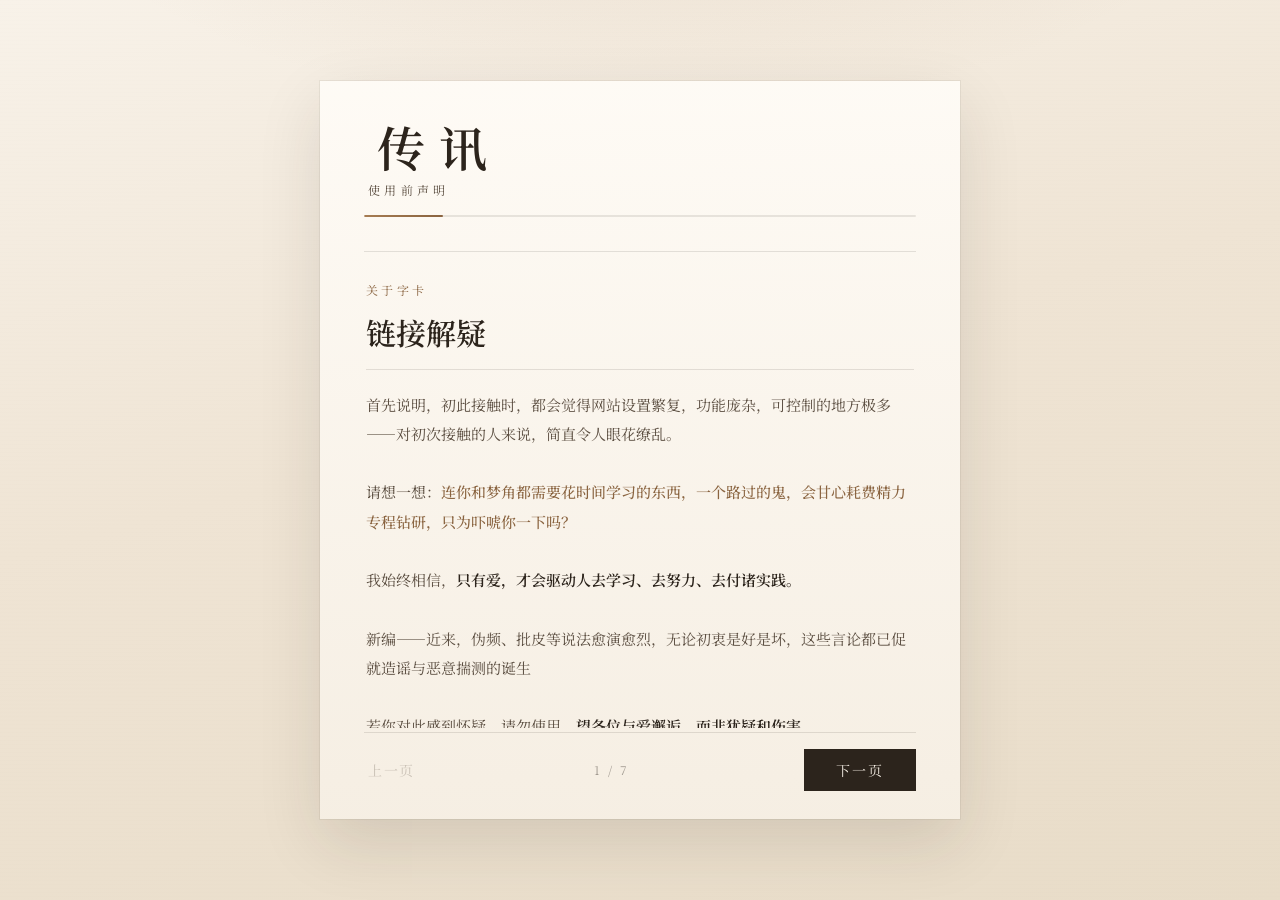
==== commit 6387d305: "Add files via upload" ====
--- a/index.html
+++ b/index.html
@@ -21,7 +21,7 @@
     <script src="https://cdnjs.cloudflare.com/ajax/libs/jszip/3.10.1/jszip.min.js"></script>
 
     <link rel="manifest" href="manifest.webmanifest">
-    <link rel="stylesheet" href="css/styles.css">
+    <link rel="stylesheet" href="styles.css">
 
     <style id="css-live-preview-style"></style>
 </head>
@@ -2224,8 +2224,8 @@
 
     <script src="https://www.gstatic.com/firebasejs/10.12.2/firebase-app-compat.js"></script>
     <script src="https://www.gstatic.com/firebasejs/10.12.2/firebase-firestore-compat.js"></script>
-    <script>window.__CX_SCRIPTS=["js/config.js", "js/utils.js", "js/backup-engine.js", "js/state.js", "js/core.js", "js/features/mood.js", "js/features/envelope.js", "js/features/reply-library.js", "js/features/theme-editor.js", "js/features/group-chat.js", "js/features/call.js", "js/games.js", "js/features.js", "js/data.js", "js/onboarding.js", "js/listeners.js", "js/app.js"];</script>
-    <script src="cx/sync.js"></script>
+    <script>window.__CX_SCRIPTS=["config.js", "utils.js", "backup-engine.js", "state.js", "core.js", "mood.js", "envelope.js", "reply-library.js", "theme-editor.js", "group-chat.js", "call.js", "games.js", "features.js", "data.js", "onboarding.js", "listeners.js", "app.js"];</script>
+    <script src="sync.js"></script>
     <script>if ('serviceWorker' in navigator) window.addEventListener('load', function () { navigator.serviceWorker.register('sw.js').catch(function () {}); });</script>
 </body>
 </html>
--- a/styles.css
+++ b/styles.css
@@ -0,0 +1,10873 @@
+        * {
+            scrollbar-width: none;
+            -ms-overflow-style: none;
+            margin: 0;
+            padding: 0;
+            box-sizing: border-box;
+        }
+        *::-webkit-scrollbar {
+            display: none;
+            width: 0;
+        }
+        html {
+            max-width: 100vw;
+        }
+
+        :root {
+            --primary-bg: #f9f9f9;
+            --secondary-bg: #ffffff;
+            --text-primary: #1a1a1a;
+            --text-secondary: #7a7a7a;
+            --border-color: #ebebeb;
+            --message-sent-bg: var(--accent-color);
+            --message-sent-text: #ffffff;
+            --message-received-bg: #f0f0f0;
+            --message-received-text: #1a1a1a; 
+            --header-bg: #ffffff;
+            --input-area-bg: #ffffff; 
+            --send-btn-bg: var(--accent-color);
+            --shadow: 0 6px 18px rgba(0, 0, 0, 0.05);
+            --radius: 18px;
+            --radius-sm: 14px;
+            --radius-xs: 10px;
+            --font-family: 'Noto Serif SC', serif;
+            --transition: all 0.3s cubic-bezier(0.25, 0.8, 0.25, 1);
+            --font-size: 16px;
+            --favorite-color: #ffc107;
+            --toolbar-btn-bg: var(--message-received-bg);
+            --toolbar-btn-color: var(--text-secondary);
+            --timestamp-color: var(--text-secondary);
+            --primary-bg-rgb: 249, 249, 249;
+            --secondary-bg-rgb: 255, 255, 255;
+            --bubble-style: 'standard';
+            --message-font-family: 'Noto Serif SC', serif;
+            --message-font-weight: 400;
+            --message-line-height: 1.5;
+            --in-chat-avatar-size: 36px;
+            /* ---- UX enhancements ---- */
+            --focus-ring-width: 3px;
+            --focus-ring-color: rgba(var(--accent-color-rgb,197,164,126), 0.38);
+            --placeholder-opacity: 0.65;
+            --surface-border: rgba(var(--accent-color-rgb,197,164,126), 0.18);
+        }
+
+        :root[data-color-theme="gold"] {
+            --accent-color: #c5a47e;
+            --accent-color-dark: #d4af37;
+            --accent-color-rgb: 197, 164, 126;
+        }
+        :root[data-color-theme="blue"] {
+            --accent-color: #7FA6CD;
+            --accent-color-dark: #7FA6CD;
+            --accent-color-rgb: 127, 166, 205;
+        }
+        :root[data-color-theme="purple"] {
+            --accent-color: #BB9EC7;
+            --accent-color-dark: #BB9EC7;
+            --accent-color-rgb: 187, 158, 199;
+        }
+        :root[data-color-theme="green"] {
+            --accent-color: #7BC8A4;
+            --accent-color-dark: #7BC8A4;
+            --accent-color-rgb: 123, 200, 164;
+        }
+        :root[data-color-theme="pink"] {
+            --accent-color: #F4A6B3;
+            --accent-color-dark: #F4A6B3;
+            --accent-color-rgb: 244, 166, 179;
+        }
+        :root[data-color-theme="black-white"] {
+            --accent-color: #333333;
+            --accent-color-dark: #D6D6D6;
+            --accent-color-rgb: 51, 51, 51;
+            --message-sent-text: #f5f5f5; 
+        }
+        :root[data-color-theme="pastel"] {
+            --accent-color: #A8D8EA;
+            --accent-color-dark: #AA96DA;
+            --accent-color-rgb: 168, 216, 234;
+        }
+        :root[data-color-theme="sunset"] {
+            --accent-color: #FF9A8B;
+            --accent-color-dark: #FF6B6B;
+            --accent-color-rgb: 255, 154, 139;
+        }
+        :root[data-color-theme="forest"] {
+            --accent-color: #7BA05B;
+            --accent-color-dark: #556B2F;
+            --accent-color-rgb: 123, 160, 91;
+        }
+        :root[data-color-theme="ocean"] {
+            --accent-color: #4A90E2;
+            --accent-color-dark: #2E5B9A;
+            --accent-color-rgb: 74, 144, 226;
+        }
+
+
+        html[data-theme="dark"] {
+            --primary-bg: #121212;
+            --secondary-bg: #1e1e1e;
+            --text-primary: #e5e5e5;
+            --text-secondary: #8c8c8c;
+            --border-color: #2f2f2f;
+            --message-sent-bg: var(--accent-color);
+            --message-sent-text: #ffffff;
+            --message-received-bg: #2a2a2a;
+            --message-received-text: #e5e5e5;
+            --header-bg: #1e1e1e;
+            --input-area-bg: #1e1e1e;
+            --send-btn-bg: var(--accent-color);
+            --shadow: 0 4px 15px rgba(0, 0, 0, 0.2);
+            --favorite-color: #ffd700;
+            --primary-bg-rgb: 18, 18, 18;
+            --secondary-bg-rgb: 30, 30, 30;
+        }
+
+
+        html[data-theme="dark"][data-color-theme="black-white"] {
+            --accent-color: #d0d0d0;
+            --accent-color-dark: #d0d0d0;
+            --accent-color-rgb: 208, 208, 208;
+            --message-sent-text: #1a1a1a;
+        }
+        html[data-theme="dark"][data-color-theme="pastel"] {
+            --message-sent-text: #1a2a30;
+        }
+        html[data-theme="dark"][data-color-theme="sunset"] {
+            --message-sent-text: #2a0a00;
+        }
+        html[data-theme="dark"][data-color-theme="pink"] {
+            --message-sent-text: #2a0a10;
+        }
+
+
+
+
+        /* ---- Global UX layer (safe overrides) ---- */
+        ::selection {
+            background: rgba(var(--accent-color-rgb,197,164,126), 0.22);
+            color: var(--text-primary);
+        }
+
+        html { color-scheme: light dark; }
+        html[data-theme="dark"] { color-scheme: dark; }
+        html[data-theme="light"] { color-scheme: light; }
+
+        :focus-visible {
+            outline: var(--focus-ring-width) solid var(--focus-ring-color) !important;
+            outline-offset: 2px;
+        }
+
+        input::placeholder,
+        textarea::placeholder {
+            color: var(--text-secondary);
+            opacity: var(--placeholder-opacity);
+        }
+
+        small {
+            font-size: 12px;
+            color: var(--text-secondary);
+        }
+
+        @media (prefers-reduced-motion: reduce) {
+            *, *::before, *::after {
+                animation-duration: 0.001ms !important;
+                animation-iteration-count: 1 !important;
+                transition-duration: 0.001ms !important;
+                scroll-behavior: auto !important;
+            }
+        }
+
+        #splash-declaration {
+            --splash-ink: #2c241c;
+            --splash-ink-soft: #5c4f42;
+            --splash-line: rgba(44, 36, 28, 0.12);
+            --splash-accent: #a67c52;
+            --splash-accent-deep: #8a6440;
+            position: fixed;
+            inset: 0;
+            z-index: 999999;
+            display: flex;
+            align-items: stretch;
+            justify-content: center;
+            font-family: 'Noto Serif SC', 'Songti SC', serif;
+            color: var(--splash-ink);
+            background:
+                radial-gradient(ellipse 90% 60% at 50% -20%, rgba(166, 124, 82, 0.14), transparent 55%),
+                linear-gradient(165deg, #f8f2e9 0%, #efe4d4 45%, #e8dcc8 100%);
+            overflow: hidden;
+            transition: opacity 0.85s ease, transform 0.85s ease;
+        }
+        #splash-declaration::before {
+            content: '';
+            position: absolute;
+            inset: 0;
+            pointer-events: none;
+            opacity: 0.35;
+            background-image:
+                repeating-linear-gradient(
+                    0deg,
+                    transparent,
+                    transparent 3px,
+                    rgba(44, 36, 28, 0.015) 3px,
+                    rgba(44, 36, 28, 0.015) 4px
+                );
+        }
+        #splash-declaration.splash-fade-out {
+            opacity: 0 !important;
+            transform: translateY(-12px);
+            pointer-events: none;
+        }
+        .splash-letter {
+            position: relative;
+            z-index: 1;
+            width: min(640px, 100%);
+            height: 100%;
+            max-height: 100dvh;
+            display: flex;
+            flex-direction: column;
+            padding:
+                max(28px, env(safe-area-inset-top))
+                max(22px, env(safe-area-inset-right))
+                max(22px, env(safe-area-inset-bottom))
+                max(22px, env(safe-area-inset-left));
+            box-sizing: border-box;
+            animation: splashLetterIn 0.75s cubic-bezier(0.22, 1, 0.36, 1) both;
+        }
+        @keyframes splashLetterIn {
+            from { opacity: 0; transform: translateY(18px); }
+            to   { opacity: 1; transform: translateY(0); }
+        }
+        .splash-letter-header {
+            flex-shrink: 0;
+            padding-bottom: 18px;
+            border-bottom: 1px solid var(--splash-line);
+            margin-bottom: 8px;
+        }
+        .splash-brand {
+            font-size: clamp(36px, 9vw, 48px);
+            font-weight: 600;
+            letter-spacing: 0.28em;
+            line-height: 1.1;
+            color: var(--splash-ink);
+            margin: 0 0 6px;
+            text-indent: 0.28em;
+        }
+        .splash-letter-kicker {
+            font-size: 12px;
+            letter-spacing: 0.35em;
+            color: var(--splash-ink-soft);
+            margin-bottom: 16px;
+            text-indent: 0.35em;
+        }
+        .splash-progress {
+            height: 2px;
+            width: 100%;
+            background: rgba(44, 36, 28, 0.1);
+            border-radius: 2px;
+            overflow: hidden;
+            margin-bottom: 14px;
+        }
+        .splash-progress-fill {
+            height: 100%;
+            width: calc(100% / 7);
+            background: linear-gradient(90deg, var(--splash-accent), var(--splash-accent-deep));
+            border-radius: 2px;
+            transition: width 0.45s cubic-bezier(0.4, 0, 0.2, 1);
+        }
+        .splash-chapters {
+            display: flex;
+            flex-wrap: nowrap;
+            gap: 6px;
+            overflow-x: auto;
+            -webkit-overflow-scrolling: touch;
+            scrollbar-width: none;
+            padding-bottom: 2px;
+        }
+        .splash-chapters::-webkit-scrollbar { display: none; }
+        .splash-chapter {
+            flex: 0 0 auto;
+            border: none;
+            background: transparent;
+            font-family: inherit;
+            font-size: 11px;
+            letter-spacing: 0.08em;
+            color: rgba(44, 36, 28, 0.42);
+            padding: 6px 10px;
+            cursor: pointer;
+            border-bottom: 1.5px solid transparent;
+            transition: color 0.25s, border-color 0.25s;
+            white-space: nowrap;
+            -webkit-tap-highlight-color: transparent;
+        }
+        .splash-chapter:hover { color: var(--splash-ink-soft); }
+        .splash-chapter.active {
+            color: var(--splash-accent-deep);
+            border-bottom-color: var(--splash-accent);
+            font-weight: 600;
+        }
+        .splash-chapter.done { color: rgba(44, 36, 28, 0.55); }
+        .splash-letter-main {
+            flex: 1;
+            min-height: 0;
+            overflow-y: auto;
+            -webkit-overflow-scrolling: touch;
+            padding: 20px 2px 12px;
+        }
+        .splash-slides {
+            position: relative;
+            min-height: 100%;
+        }
+        .splash-slide {
+            position: absolute;
+            inset: 0;
+            opacity: 0;
+            transform: translateX(24px);
+            transition: opacity 0.4s ease, transform 0.45s cubic-bezier(0.4, 0, 0.2, 1);
+            pointer-events: none;
+            display: flex;
+            flex-direction: column;
+            height: fit-content;
+        }
+        .splash-slide.active {
+            opacity: 1;
+            transform: translateX(0);
+            pointer-events: all;
+            position: relative;
+            animation: splashSlideRise 0.55s cubic-bezier(0.22, 1, 0.36, 1) both;
+        }
+        .splash-slide.exit-left {
+            opacity: 0;
+            transform: translateX(-20px);
+            position: absolute;
+        }
+        @keyframes splashSlideRise {
+            from { opacity: 0; transform: translateY(10px); }
+            to   { opacity: 1; transform: translateY(0); }
+        }
+        .splash-slide-tag {
+            font-size: 12px;
+            letter-spacing: 0.28em;
+            color: var(--splash-accent-deep);
+            margin-bottom: 12px;
+        }
+        .splash-slide-title {
+            font-size: clamp(24px, 6vw, 30px);
+            font-weight: 600;
+            line-height: 1.35;
+            color: var(--splash-ink);
+            margin-bottom: 20px;
+            padding-bottom: 16px;
+            border-bottom: 1px solid var(--splash-line);
+        }
+        .splash-slide-body {
+            font-size: 15px;
+            line-height: 1.95;
+            color: var(--splash-ink-soft);
+        }
+        .splash-slide-body em {
+            color: var(--splash-accent-deep);
+            font-style: normal;
+            font-weight: 500;
+        }
+        .splash-slide-body strong {
+            color: var(--splash-ink);
+            font-weight: 600;
+        }
+        .splash-slide-body .splash-highlight-box {
+            margin-top: 18px;
+            padding: 14px 16px;
+            background: rgba(166, 124, 82, 0.1);
+            border-left: 3px solid var(--splash-accent);
+            font-size: 14px;
+            color: var(--splash-ink);
+            line-height: 1.8;
+        }
+        .splash-pledge-desc {
+            font-size: 14px;
+            color: var(--splash-ink-soft);
+            margin-bottom: 16px;
+            line-height: 1.8;
+        }
+        .splash-pledge-desc em {
+            color: var(--splash-accent-deep);
+            font-style: normal;
+            font-weight: 600;
+        }
+        .splash-pledge-required {
+            width: 100%;
+            box-sizing: border-box;
+            background: rgba(255, 252, 247, 0.85);
+            border: 1px dashed rgba(166, 124, 82, 0.55);
+            padding: 16px 18px;
+            font-size: 14px;
+            font-family: inherit;
+            color: var(--splash-accent-deep);
+            text-align: center;
+            margin-bottom: 16px;
+            line-height: 1.75;
+            cursor: text;
+            user-select: all;
+            -webkit-user-select: all;
+        }
+        .splash-pledge-input {
+            width: 100%;
+            box-sizing: border-box;
+            background: transparent;
+            border: none;
+            border-bottom: 1.5px solid rgba(44, 36, 28, 0.22);
+            border-radius: 0;
+            padding: 12px 4px;
+            font-size: 15px;
+            color: var(--splash-ink);
+            font-family: inherit;
+            outline: none;
+            transition: border-color 0.25s;
+            text-align: center;
+            caret-color: var(--splash-accent-deep);
+        }
+        .splash-pledge-input::placeholder {
+            color: rgba(44, 36, 28, 0.32);
+        }
+        .splash-pledge-input:focus {
+            border-bottom-color: var(--splash-accent);
+        }
+        .splash-pledge-input.correct {
+            border-bottom-color: #5f8f5a;
+            color: #3d6b3a;
+        }
+        .splash-pledge-hint {
+            font-size: 12px;
+            color: rgba(44, 36, 28, 0.45);
+            text-align: center;
+            margin-top: 12px;
+            min-height: 18px;
+            letter-spacing: 0.06em;
+            transition: color 0.25s;
+        }
+        .splash-pledge-hint.ok { color: #3d6b3a; }
+        .splash-letter-footer {
+            flex-shrink: 0;
+            display: flex;
+            align-items: center;
+            justify-content: space-between;
+            gap: 12px;
+            padding-top: 16px;
+            border-top: 1px solid var(--splash-line);
+            margin-top: 4px;
+        }
+        .splash-btn {
+            display: inline-flex;
+            align-items: center;
+            justify-content: center;
+            min-height: 42px;
+            padding: 0 18px;
+            border: none;
+            cursor: pointer;
+            font-family: inherit;
+            font-size: 14px;
+            letter-spacing: 0.12em;
+            transition: background 0.25s, color 0.25s, opacity 0.25s, transform 0.2s;
+            -webkit-tap-highlight-color: transparent;
+            user-select: none;
+        }
+        .splash-btn-text {
+            background: transparent;
+            color: var(--splash-ink-soft);
+            padding-left: 4px;
+            padding-right: 4px;
+        }
+        .splash-btn-text:hover:not(:disabled),
+        .splash-btn-text:active:not(:disabled) {
+            color: var(--splash-ink);
+        }
+        .splash-btn-text:disabled {
+            opacity: 0.28;
+            cursor: default;
+        }
+        .splash-btn-next {
+            background: var(--splash-ink);
+            color: #f7f0e6;
+            min-width: 112px;
+        }
+        .splash-btn-next:hover,
+        .splash-btn-next:active {
+            background: #1f1914;
+            transform: translateY(-1px);
+        }
+        .splash-btn-enter {
+            background: rgba(166, 124, 82, 0.28);
+            color: rgba(44, 36, 28, 0.4);
+            min-width: 112px;
+            cursor: default;
+        }
+        .splash-btn-enter.ready {
+            background: var(--splash-accent-deep);
+            color: #fff8f0;
+            cursor: pointer;
+            box-shadow: 0 8px 20px rgba(138, 100, 64, 0.28);
+        }
+        .splash-btn-enter.ready:hover,
+        .splash-btn-enter.ready:active {
+            background: var(--splash-accent);
+            transform: translateY(-1px);
+        }
+        .splash-btn-enter:disabled:not(.ready) {
+            opacity: 1;
+        }
+        .splash-page-num {
+            font-size: 12px;
+            letter-spacing: 0.2em;
+            color: rgba(44, 36, 28, 0.42);
+            min-width: 48px;
+            text-align: center;
+        }
+        @media (min-width: 720px) {
+            #splash-declaration {
+                padding: 28px;
+                align-items: center;
+            }
+            .splash-letter {
+                height: auto;
+                max-height: min(860px, calc(100dvh - 56px));
+                background:
+                    linear-gradient(180deg, rgba(255,252,247,0.92), rgba(246,239,228,0.96));
+                box-shadow:
+                    0 24px 60px rgba(44, 36, 28, 0.12),
+                    0 0 0 1px rgba(44, 36, 28, 0.06);
+                padding: 40px 44px 28px;
+            }
+            .splash-letter-main {
+                max-height: 52vh;
+            }
+        }
+
+        .message.rounded {
+            border-radius: var(--radius);
+            box-shadow: 0 2px 8px rgba(0,0,0,0.08);
+        }
+        .message.rounded-large {
+            border-radius: 28px;
+            box-shadow: 0 3px 12px rgba(0,0,0,0.1);
+        }
+        .message.square {
+            border-radius: 8px;
+            box-shadow: 0 2px 6px rgba(0,0,0,0.08);
+        }
+        .message.rounded-sent {
+            border-radius: var(--radius) var(--radius) 6px var(--radius);
+            box-shadow: 0 2px 8px rgba(0,0,0,0.08);
+        }
+        .message.rounded-received {
+            border-radius: var(--radius) var(--radius) var(--radius) 6px;
+            box-shadow: 0 2px 8px rgba(0,0,0,0.08);
+        }
+        .message-sent { box-shadow: 0 2px 8px rgba(0,0,0,0.1); }
+        .message-received { box-shadow: 0 2px 8px rgba(0,0,0,0.07); }
+
+        html, body {
+            width: 100vw;
+            max-width: 100vw;
+            overflow-x: hidden !important;
+            overscroll-behavior-x: none;
+            margin: 0;
+            padding: 0;
+        }
+
+        
+        body {
+            background-color: var(--primary-bg);
+            color: var(--text-primary);
+            transition: background-color 0.5s ease, color 0.5s ease;
+            height: 100vh;
+            display: flex;
+            flex-direction: column;
+            overflow: hidden; 
+            font-family: var(--font-family);
+            font-weight: 400;
+            position: absolute; 
+            top: 0;
+            left: 0;
+            right: 0;
+            bottom: 0;
+            font-size: var(--font-size);
+            line-height: 1.65;
+            -webkit-font-smoothing: antialiased;
+            text-rendering: optimizeLegibility;
+            opacity: 0;
+            animation: delayedShow 0.8s ease 0.2s forwards;
+        }
+        @keyframes delayedShow {
+            to {
+                opacity: 1;
+            }
+        }
+        body::before {
+            content: "";
+            position: fixed;
+            top: 0;
+            left: 0;
+            width: 100%;
+            height: 100%;
+            z-index: -1;
+            pointer-events: none;
+            background-color: var(--primary-bg);
+            background-image:
+                radial-gradient(700px 360px at 15% 0%, rgba(var(--accent-color-rgb,197,164,126), 0.06) 0%, transparent 60%),
+                radial-gradient(650px 340px at 90% 10%, rgba(var(--accent-color-rgb,197,164,126), 0.05) 0%, transparent 62%),
+                linear-gradient(180deg, rgba(0,0,0,0.02) 0%, rgba(0,0,0,0) 48%, rgba(0,0,0,0.03) 100%),
+                var(--chat-bg-image, linear-gradient(rgba(0,0,0,0), rgba(0,0,0,0)));
+            background-size: cover;
+            background-position: center center;
+            background-repeat: no-repeat;
+            transition: background-color 0.5s ease;
+            will-change: transform;
+        }
+
+        .header {
+            padding: 0;
+            padding-top: env(safe-area-inset-top, 0px);
+            border-bottom: 1px solid var(--border-color);
+            background-color: var(--header-bg);
+            opacity: 0.82;
+            backdrop-filter: blur(12px);
+            -webkit-backdrop-filter: blur(12px);
+            box-shadow: 0 1px 0 rgba(0,0,0,0.06);
+            z-index: 10;
+            flex-shrink: 0;
+            position: relative;
+            display: flex;
+            flex-direction: column;
+            transition: background-color 0.5s ease, border-color 0.5s ease, box-shadow 0.5s ease, opacity 0.3s ease;
+        }
+        .header:hover {
+            opacity: 1;
+        }
+
+        body.immersive-mode .header {
+            transform: translateY(-110%);
+            opacity: 0;
+            pointer-events: none;
+            position: fixed;
+            top: 0;
+            left: 0;
+            right: 0;
+            transition: transform 0.4s cubic-bezier(0.4,0,0.2,1), opacity 0.4s ease;
+        }
+        body.immersive-mode .chat-container {
+            padding-top: calc(12px + env(safe-area-inset-top, 0px));
+        }
+        #immersive-exit-btn {
+            display: none;
+            position: fixed;
+            bottom: calc(env(safe-area-inset-bottom, 0px) + 100px);
+            right: 20px;
+            left: auto;
+            top: auto;
+            transform: none;
+            z-index: 9999;
+            background: rgba(var(--accent-color-rgb), 0.12);
+            backdrop-filter: blur(10px);
+            -webkit-backdrop-filter: blur(10px);
+            border: 1px solid rgba(var(--accent-color-rgb), 0.22);
+            border-radius: 14px;
+            width: 34px;
+            height: 34px;
+            padding: 0;
+            font-size: 15px;
+            color: var(--accent-color);
+            cursor: grab;
+            letter-spacing: 0;
+            opacity: 0.38;
+            transition: background 0.22s ease, box-shadow 0.22s ease, opacity 0.22s ease, transform 0.22s ease;
+            font-family: var(--font-family);
+            align-items: center;
+            justify-content: center;
+            box-shadow: 0 3px 10px rgba(0,0,0,0.12);
+            touch-action: none;
+        }
+        #immersive-exit-btn:hover {
+            background: rgba(var(--accent-color-rgb), 0.26);
+            opacity: 0.95;
+            box-shadow: 0 8px 24px rgba(0,0,0,0.18);
+            transform: translateY(-1px);
+        }
+        #immersive-exit-btn.dragging {
+            cursor: grabbing;
+            box-shadow: 0 8px 24px rgba(0,0,0,0.25);
+            transition: none;
+        }
+        body.immersive-mode #immersive-exit-btn {
+            display: flex;
+        }
+
+        .header-inner {
+            display: flex;
+            justify-content: space-between;
+            align-items: center;
+            max-width: 560px;
+            margin: 0 auto;
+            padding: 4px 10px 4px;
+            width: 100%;
+            gap: 4px;
+        }
+
+        .avatar {
+            width: 100%;
+            height: 100%;
+            border-radius: 50%;
+            object-fit: cover;
+            cursor: pointer;
+            background-color: var(--border-color);
+            display: flex;
+            align-items: center;
+            justify-content: center;
+            color: var(--text-secondary);
+            border: 2px solid transparent;
+            transition: var(--transition);
+            order: 2;
+        }
+      .header-motto {
+        position: relative;
+        top: auto;
+        left: auto;
+        transform: none;
+        display: flex;
+        align-items: center;
+        justify-content: center;
+        width: 100%;
+        padding: 2px 24px 4px;
+        margin: 0 auto;
+        max-width: 100%;
+        white-space: nowrap;
+        overflow: hidden;
+        text-overflow: ellipsis;
+        font-size: 10px;
+        font-family: 'Inter', 'Noto Serif SC', 'Cormorant Garamond', serif, -apple-system, BlinkMacSystemFont, sans-serif;
+        font-weight: 350;
+        letter-spacing: 3px;
+        font-style: normal;
+        text-transform: uppercase;
+        color: var(--accent-color);
+        background: transparent;
+        border: none;
+        border-radius: 0;
+        box-shadow: none;
+        transition: all 0.6s cubic-bezier(0.25, 0.1, 0.15, 1);
+        gap: 14px;
+        opacity: 0.7;
+        mix-blend-mode: normal;
+        backdrop-filter: none;
+        -webkit-backdrop-filter: none;
+        text-rendering: optimizeLegibility;
+        -webkit-font-smoothing: antialiased;
+        -moz-osx-font-smoothing: grayscale;
+        animation: mottoFadeIn 1.2s ease 0.6s both;
+        z-index: 1;
+        }
+        @keyframes mottoFadeIn {
+    from { opacity: 0; letter-spacing: 6px; }
+    to { opacity: 0.8; letter-spacing: 3px; }
+        }
+
+        .header-motto::before,
+        .header-motto::after {
+        content: "";
+        width: 28px;
+        height: 1px;
+        background: linear-gradient(90deg, transparent, var(--accent-color), transparent);
+        opacity: 0.4;
+        transition: all 0.6s cubic-bezier(0.25, 0.1, 0.15, 1);
+        }
+
+        .header-motto:hover {
+        letter-spacing: 4.5px;
+        opacity: 1;
+        cursor: default;
+        transform: scale(1.01);
+        }
+
+        .header-motto:hover::before,
+        .header-motto:hover::after {
+        width: 48px;
+        opacity: 0.75;
+        }
+
+        html[data-theme="dark"] .header-motto {
+        color: var(--accent-color);
+        opacity: 0.88;
+        text-shadow: 0 0 18px rgba(var(--accent-color-rgb), 0.25);
+        font-weight: 300;
+        }
+
+        html[data-theme="dark"] .header-motto::before,
+        html[data-theme="dark"] .header-motto::after {
+        background: linear-gradient(90deg, transparent, var(--accent-color), transparent);
+        opacity: 0.28;
+        }
+
+        html[data-theme="dark"] .header-motto:hover {
+        text-shadow: 0 0 32px rgba(var(--accent-color-rgb), 0.5);
+        }
+
+        @media (max-width: 480px) {
+        .header-motto {
+        padding: 2px 14px 4px;
+        font-size: 10.5px;
+        letter-spacing: 2.5px;
+        gap: 10px;
+        }
+        .header-motto::before,
+        .header-motto::after {
+    width: 16px;
+        }
+        }
+        
+
+        .user-info {
+            display: flex;
+            flex-direction: column;
+            align-items: center;
+            justify-content: center;
+            gap: 2px;
+            min-width: 52px;
+        }
+
+        .avatar:hover {
+            border-color: var(--accent-color);
+            transform: scale(1.05);
+        }
+        html[data-theme="dark"] .avatar:hover {
+            border-color: var(--accent-color-dark);
+        }
+        .avatar > img {
+            width: 100%;
+            height: 100%;
+            border-radius: 50%;
+            object-fit: cover;
+        }
+        .username {
+            font-weight: 600;
+            font-size: 11.5px;
+            cursor: pointer;
+            transition: var(--transition);
+            order: 1;
+            white-space: nowrap;
+            overflow: hidden;
+            text-overflow: ellipsis;
+            max-width: 64px;
+            visibility: visible !important;
+            opacity: 1 !important;
+            color: var(--text-primary);
+            text-align: center;
+            letter-spacing: 0.2px;
+        }
+        .username:hover {
+            color: var(--accent-color);
+        }
+        html[data-theme="dark"] .username:hover {
+            color: var(--accent-color-dark);
+        }
+        .status {
+            font-size: 10px;
+            font-weight: 500;
+            color: var(--text-secondary);
+            cursor: pointer;
+            order: 3;
+            padding: 1px 5px;
+            border-radius: 6px;
+            transition: background-color 0.3s ease;
+            white-space: nowrap;
+        }
+        .status:hover {
+            background-color: var(--message-received-bg);
+        }
+
+        .header-actions {
+            display: flex;
+            align-items: center;
+            gap: 2px;
+            flex: 1;
+            justify-content: center;
+        }
+        .action-btn {
+            background: none;
+            border: none;
+            color: var(--text-secondary);
+            font-size: 16px;
+            cursor: pointer;
+            display: flex;
+            align-items: center;
+            justify-content: center;
+            width: 32px;
+            height: 32px;
+            border-radius: 50%;
+            transition: var(--transition);
+        }
+        .action-btn:hover {
+            background-color: var(--message-received-bg);
+            color: var(--text-primary);
+            transform: translateY(-1px) scale(1.07);
+        }
+
+        .main-chat-area {
+            flex: 1;
+            position: relative;
+            display: flex;
+            flex-direction: column;
+            overflow: hidden;
+            overflow-x: hidden;
+            padding-bottom: calc(70px + env(safe-area-inset-bottom, 0px));
+        }
+        .chat-container {
+            flex: 1;
+            overflow-y: auto;
+            overflow-x: hidden;
+            padding: 25px 15px;
+            display: flex;
+            flex-direction: column;
+            gap: 2px;
+            transition: background-color 0.5s ease;
+            background-color: transparent;
+            scrollbar-width: none;
+            -ms-overflow-style: none;
+            scroll-behavior: smooth;
+            width: 100%;
+            box-sizing: border-box;
+            will-change: scroll-position;
+            -webkit-overflow-scrolling: touch;
+        }
+        .chat-container::-webkit-scrollbar {
+            display: none;
+            width: 0;
+        }
+
+        
+        .message-wrapper {
+            display: flex;
+            max-width: 85%;
+            margin-bottom: 12px;
+            animation: messageAppear 0.4s ease-out forwards;
+            opacity: 0;
+            position: relative;
+            gap: 10px;
+            align-items: var(--avatar-align, flex-end);
+            flex-shrink: 0;
+        }
+        .message-avatar {
+            width: var(--in-chat-avatar-size);
+            height: var(--in-chat-avatar-size);
+            border-radius: 50%;
+            flex-shrink: 0;
+            background-color: var(--border-color);
+            transition: all 0.3s ease;
+        }
+        .message-avatar img {
+            width: 100%;
+            height: 100%;
+            border-radius: 50%;
+            object-fit: cover;
+        }
+        .message-avatar.hidden {
+            visibility: hidden;
+        }
+        body.always-show-avatar .message-avatar.hidden {
+            visibility: visible;
+        }
+        .message-content-wrapper {
+            display: flex;
+            flex-direction: column;
+            max-width: 100%;
+        }
+
+        @keyframes messageAppear {
+            from {
+                opacity: 0;
+                transform: translateY(8px);
+            }
+            to {
+                opacity: 1;
+                transform: translateY(0);
+            }
+        }
+
+        .message-wrapper.sent {
+            align-self: flex-end;
+            flex-direction: row-reverse;
+        }
+        .message-wrapper.sent .message-content-wrapper {
+            align-items: flex-end;
+        }
+        .message-wrapper.received {
+            align-self: flex-start;
+            flex-direction: row;
+        }
+        .message-wrapper.received .message-content-wrapper {
+            align-items: flex-start;
+        }
+
+        .message {
+            padding: 12px 18px;
+            border-radius: var(--radius);
+            word-wrap: break-word;
+            line-height: var(--message-line-height);
+            box-shadow: var(--shadow);
+            transition: background-color 0.5s ease, color 0.5s ease, box-shadow 0.5s ease;
+            position: relative;
+            overflow: hidden;
+            min-width: 50px;
+            font-family: var(--message-font-family);
+            font-weight: var(--message-font-weight);
+        }
+
+        .message-sent {
+            background-color: var(--message-sent-bg, var(--accent-color));
+            color: var(--message-sent-text, #ffffff);
+            border-bottom-right-radius: 6px;
+        }
+        html[data-theme="dark"] .message-sent {
+            background-color: var(--message-sent-bg, var(--accent-color-dark));
+        }
+
+        .message-received {
+            background-color: var(--message-received-bg);
+            color: var(--message-received-text, var(--text-primary));
+            border-bottom-left-radius: 6px;
+        }
+
+        .message-image-bubble-none {
+            background: transparent !important;
+            border: none !important;
+            box-shadow: none !important;
+            padding: 0 !important;
+            border-radius: 0 !important;
+        }
+        .message-image-bubble-none::before,
+        .message-image-bubble-none::after {
+            display: none !important;
+        }
+        .message-image-only {
+            display: block;
+            border-radius: 12px !important;
+        }
+
+        .message-meta {
+            display: flex;
+            align-items: center; 
+            gap: 8px;
+            margin: 6px 10px 0 10px;
+            opacity: 0.7;
+            font-size: 11px;
+            color: var(--text-secondary);
+            position: relative;
+            height: 20px; 
+        }
+        .message-meta-actions {
+            position: absolute;
+            top: -12px;
+            background-color: var(--secondary-bg);
+            border-radius: 20px;
+            box-shadow: var(--shadow);
+            display: flex;
+            padding: 4px 6px;
+            opacity: 0;
+            transform: translateY(5px);
+            transition: var(--transition);
+            z-index: 2;
+        }
+        .message-content-wrapper:hover .message-meta-actions {
+            opacity: 1;
+            transform: translateY(0);
+        }
+        .message-wrapper.sent .message-meta-actions {
+            left: 0;
+        }
+        .message-wrapper.received .message-meta-actions {
+            right: 0;
+        }
+
+        .meta-action-btn {
+            font-size: 13px;
+            color: var(--text-secondary);
+            cursor: pointer;
+            transition: var(--transition);
+            padding: 6px 8px;
+            border-radius: 50%;
+            display: flex;
+            align-items: center;
+            justify-content: center;
+            background: none; 
+            border: none;   
+        }
+        
+        .meta-action-btn:hover {
+            transform: scale(1.2);
+            color: var(--text-primary);
+            background-color: var(--border-color);
+        }
+        .meta-action-btn.delete-btn:hover {
+    color: #ff4757 !important; 
+    background-color: rgba(255, 71, 87, 0.1);
+        }
+
+        .meta-action-btn.favorited {
+            color: #ffc107 !important; 
+        }
+        
+
+        .timestamp {
+            font-weight: 500;
+            text-shadow: 0 1px 1px rgba(0,0,0,0.1);
+        }
+        .read-receipt {
+            font-size: 12px;
+        }
+        .read-receipt.read {
+            color: var(--accent-color);
+        }
+        html[data-theme="dark"] .read-receipt.read {
+            color: var(--accent-color-dark);
+        }
+
+        .input-area-wrapper {
+            flex-shrink: 0;
+            background-color: var(--input-area-bg);
+            transition: background-color 0.5s ease;
+            position: fixed;
+            bottom: 0;
+            left: 0;
+            right: 0;
+            z-index: 50;
+            padding-bottom: env(safe-area-inset-bottom, 0px);
+            padding-left: env(safe-area-inset-left, 0px);
+            padding-right: env(safe-area-inset-right, 0px);
+        }
+
+        body.immersive-mode .input-area-wrapper {
+            position: fixed;
+            bottom: 0;
+            left: 0;
+            right: 0;
+        }
+        body.immersive-mode .main-chat-area {
+            padding-bottom: 80px;
+        }
+        .input-area {
+            display: flex;
+            padding: 12px 15px;
+            gap: 10px;
+            border-top: 1px solid var(--border-color);
+            align-items: flex-end;
+            transition: border-color 0.5s ease;
+        }
+        .message-input {
+            flex: 1;
+            border: 1px solid transparent;
+            border-radius: 28px;
+            padding: 12px 18px;
+            background-color: var(--primary-bg);
+            color: var(--text-primary);
+            resize: none;
+            outline: none;
+            max-height: 120px;
+            min-height: 46px;
+            transition: var(--transition);
+            font-weight: 500;
+            font-family: var(--font-family);
+            font-size: inherit;
+            white-space: nowrap;
+            overflow: hidden;
+            text-overflow: ellipsis;
+        }
+        .message-input:focus {
+            border-color: var(--accent-color);
+            background-color: var(--primary-bg);
+            box-shadow: none;
+            transform: none;
+            outline: none !important;
+        }
+        .message-input:focus-visible {
+            outline: none !important;
+        }
+        html[data-theme="dark"] .message-input:focus {
+            border-color: var(--accent-color-dark);
+        }
+
+        .input-buttons {
+            display: flex;
+            gap: 8px;
+            position: relative;
+        }
+        .input-btn {
+            border: none;
+            border-radius: 50%;
+            width: 46px;
+            height: 46px;
+            display: flex;
+            align-items: center;
+            justify-content: center;
+            cursor: pointer;
+            transition: var(--transition);
+            flex-shrink: 0;
+        }
+        .input-btn:hover {
+            transform: translateY(-1px) scale(1.07);
+            filter: brightness(1.06);
+        }
+
+        .send-btn, .batch-btn.active {
+            background-color: var(--send-btn-bg, var(--accent-color));
+            color: var(--send-btn-icon-color, #fff);
+        }
+        html[data-theme="dark"] .send-btn, html[data-theme="dark"] .batch-btn.active {
+            background-color: var(--send-btn-bg, var(--accent-color-dark));
+        }
+
+        .coin-btn, .batch-btn, .continue-btn, .attachment-btn, .poke-btn, .combo-btn {
+            background-color: var(--toolbar-btn-bg, var(--message-received-bg));
+            color: var(--toolbar-btn-color, var(--text-secondary));
+        }
+        .attachment-btn:hover, .continue-btn:hover, .batch-btn:hover, .coin-btn:hover, .poke-btn:hover, .combo-btn:hover {
+            color: var(--text-primary);
+        }
+
+        #reply-preview-container {
+            padding: 0 15px;
+        }
+        .reply-preview {
+            background-color: rgba(var(--primary-bg-rgb), 0.9);
+            border-left: 3px solid var(--accent-color);
+            padding: 6px 12px 6px 10px;
+            margin-top: 6px;
+            border-radius: 0 8px 8px 0;
+            font-size: 13px;
+            color: var(--text-secondary);
+            display: flex;
+            justify-content: space-between;
+            align-items: center;
+            animation: fadeIn 0.2s ease;
+            box-shadow: 0 1px 4px rgba(0,0,0,0.06);
+        }
+        @keyframes fadeIn {
+            from {
+                opacity: 0;
+            }
+
+            to {
+                opacity: 1;
+            }
+        }
+
+        .reply-preview-content {
+            flex: 1;
+            overflow: hidden;
+            text-overflow: ellipsis;
+            white-space: nowrap;
+            margin-right: 10px;
+        }
+
+        .reply-preview-remove {
+            background: none;
+            border: none;
+            color: var(--text-secondary);
+            cursor: pointer;
+            font-size: 14px;
+            width: 22px;
+            height: 22px;
+            border-radius: 50%;
+            display: flex;
+            align-items: center;
+            justify-content: center;
+            flex-shrink: 0;
+            transition: var(--transition);
+        }
+        .reply-preview-remove:hover {
+            background-color: var(--border-color);
+            color: var(--text-primary);
+            transform: scale(1.1);
+        }
+
+        .reply-indicator {
+            display: flex;
+            flex-direction: column;
+            border-left: 3px solid var(--accent-color);
+            padding: 5px 10px 5px 9px;
+            margin-bottom: 7px;
+            background-color: rgba(var(--primary-bg-rgb), 0.55);
+            border-radius: 0 8px 8px 0;
+            cursor: pointer;
+            overflow: hidden;
+            max-width: 100%;
+            transition: background 0.18s, opacity 0.18s;
+            user-select: none;
+            -webkit-user-select: none;
+        }
+        .reply-indicator:hover {
+            background-color: rgba(var(--accent-color-rgb), 0.13);
+            opacity: 0.92;
+        }
+        .reply-indicator-sender {
+            font-size: 11px;
+            font-weight: 600;
+            color: var(--accent-color);
+            opacity: 1;
+            margin-bottom: 2px;
+            letter-spacing: 0.3px;
+        }
+        .reply-indicator-text {
+            font-size: 12px;
+            color: var(--text-secondary);
+            white-space: nowrap;
+            overflow: hidden;
+            text-overflow: ellipsis;
+            font-style: italic;
+            opacity: 0.85;
+            max-width: 200px;
+        }
+
+        .message-wrapper.sent .reply-indicator {
+            background-color: rgba(255, 255, 255, 0.18);
+            border-left-color: rgba(255, 255, 255, 0.7);
+        }
+        .message-wrapper.sent .reply-indicator-sender {
+            color: var(--message-sent-text, rgba(255, 255, 255, 0.9));
+            opacity: 0.9;
+        }
+        .message-wrapper.sent .reply-indicator-text {
+            color: var(--message-sent-text, rgba(255, 255, 255, 0.75));
+            opacity: 0.75;
+        }
+        .message-wrapper.reply-jump-flash .message {
+            animation: replyJumpFlash 1s ease;
+        }
+        @keyframes replyJumpFlash {
+            0%   { box-shadow: 0 0 0 3px rgba(var(--accent-color-rgb),0.55); }
+            60%  { box-shadow: 0 0 0 7px rgba(var(--accent-color-rgb),0); }
+            100% { box-shadow: none; }
+        }
+        html[data-theme="dark"] .message-wrapper.sent .reply-indicator {
+            background-color: rgba(0, 0, 0, 0.18);
+            border-left-color: rgba(255,255,255,0.35);
+        }
+        .time-fmt-opt.active {
+            border: 1.5px solid var(--accent-color) !important;
+            background: rgba(var(--accent-color-rgb), 0.08);
+            color: var(--accent-color);
+        }
+        .time-fmt-opt.active i, .time-fmt-opt.active span { color: var(--accent-color); }
+        .modal-btn.active {
+            background-color: var(--accent-color);
+            color: var(--message-sent-text);
+        }
+
+        .modal {
+            z-index: 2000 !important;
+        }
+
+        .modal-content {
+            z-index: 2001 !important;
+        }
+
+        .group-sender-name {
+            font-size: 11px;
+            font-weight: 600;
+            color: var(--accent-color);
+            margin-bottom: 2px;
+            opacity: 0.85;
+            padding: 0 2px;
+        }
+
+        .message-note {
+            background-color: rgba(var(--accent-color-rgb), 0.1);
+            border-left: 3px solid var(--accent-color);
+            padding: 10px 14px;
+            font-size: 13px;
+            color: var(--text-primary);
+            margin-top: 10px;
+            border-radius: var(--radius);
+            font-style: italic;
+            opacity: 0.9;
+        }
+        html[data-theme="dark"] .message-note {
+            color: var(--text-primary);
+        }
+
+        .system-message {
+            align-self: center;
+            background: transparent;
+            color: var(--text-secondary);
+            font-size: 12px;
+            padding: 5px 20px;
+            border-radius: 0;
+            margin: 12px auto;
+            box-shadow: none;
+            border: none;
+            letter-spacing: 1.5px;
+            max-width: 80%;
+            text-align: center;
+            animation: systemMsgPop 0.45s cubic-bezier(0.34,1.56,0.64,1) forwards;
+            opacity: 0;
+            transform: scale(0.88) translateY(6px);
+            position: relative;
+        }
+        .system-message::before,
+        .system-message::after {
+            content: '';
+            position: absolute;
+            top: 50%;
+            width: 24px;
+            height: 1px;
+            background: linear-gradient(90deg, transparent, rgba(var(--accent-color-rgb),0.35));
+        }
+        .system-message::before { right: 100%; transform: translateX(8px); }
+        .system-message::after { left: 100%; transform: translateX(-8px) scaleX(-1); }
+        @keyframes systemMsgPop {
+            to { opacity: 1; transform: scale(1) translateY(0); }
+        }
+
+        .call-event-message {
+            display: flex;
+            justify-content: center;
+            padding: 4px 16px;
+            margin: 4px 0;
+        }
+        .call-event-pill {
+            display: inline-flex;
+            align-items: center;
+            gap: 7px;
+            border-radius: 20px;
+            padding: 6px 13px 6px 10px;
+            font-size: 12px;
+            font-weight: 500;
+            letter-spacing: 0.2px;
+            border: 1px solid;
+            position: relative;
+            animation: systemMsgPop 0.4s cubic-bezier(0.34,1.56,0.64,1) forwards;
+            opacity: 0;
+            transform: scale(0.9) translateY(4px);
+        }
+        .call-event-pill--ended {
+            background: rgba(var(--accent-color-rgb, 180,140,100), 0.06);
+            border-color: rgba(var(--accent-color-rgb, 180,140,100), 0.18);
+            color: var(--text-secondary);
+        }
+        .call-event-pill--rejected {
+            background: rgba(255, 80, 80, 0.06);
+            border-color: rgba(255, 80, 80, 0.2);
+            color: rgba(255, 80, 80, 0.75);
+        }
+        .call-event-icon {
+            font-size: 11px;
+            opacity: 0.75;
+            flex-shrink: 0;
+        }
+        .call-event-label {
+            max-width: 180px;
+            overflow: hidden;
+            text-overflow: ellipsis;
+            white-space: nowrap;
+        }
+        .call-event-detail {
+            font-variant-numeric: tabular-nums;
+            opacity: 0.65;
+            font-size: 11px;
+            flex-shrink: 0;
+        }
+        .call-event-detail::before { content: '·'; margin-right: 4px; }
+        .call-event-delete {
+            background: none;
+            border: none;
+            padding: 0 0 0 4px;
+            cursor: pointer;
+            color: inherit;
+            opacity: 0;
+            font-size: 10px;
+            transition: opacity 0.15s;
+            flex-shrink: 0;
+        }
+        .call-event-pill:hover .call-event-delete { opacity: 0.5; }
+        .call-event-delete:hover { opacity: 1 !important; }
+
+        .dm-danger-cards-row {
+            display: flex;
+            gap: 10px;
+        }
+        .dm-danger-card-half {
+            flex: 1;
+            min-width: 0;
+        }
+        .dm-danger-card {
+            display: flex;
+            flex-direction: column;
+            align-items: center;
+            justify-content: center;
+            gap: 6px;
+            padding: 14px 10px;
+            border-radius: 14px;
+            border: 1.5px solid;
+            cursor: pointer;
+            text-align: center;
+            transition: all 0.18s;
+            background: none;
+        }
+        .dm-danger-card:active { transform: scale(0.96); }
+        .dm-danger-card-icon {
+            width: 36px;
+            height: 36px;
+            border-radius: 50%;
+            display: flex;
+            align-items: center;
+            justify-content: center;
+            font-size: 15px;
+            flex-shrink: 0;
+        }
+        .dm-danger-card-body { display: flex; flex-direction: column; gap: 2px; }
+        .dm-danger-card-title { font-size: 13px; font-weight: 700; }
+        .dm-danger-card-desc { font-size: 11px; opacity: 0.65; line-height: 1.3; }
+        .dm-danger-card-orange {
+            border-color: rgba(255,140,40,0.28);
+            color: #e07830;
+        }
+        .dm-danger-card-orange .dm-danger-card-icon {
+            background: rgba(255,140,40,0.1);
+            color: #e07830;
+        }
+        .dm-danger-card-orange:hover { background: rgba(255,140,40,0.07); border-color: rgba(255,140,40,0.45); }
+        .dm-danger-card-red {
+            border-color: rgba(220,50,50,0.28);
+            color: #d03030;
+        }
+        .dm-danger-card-red .dm-danger-card-icon {
+            background: rgba(220,50,50,0.1);
+            color: #d03030;
+        }
+        .dm-danger-card-red:hover { background: rgba(220,50,50,0.07); border-color: rgba(220,50,50,0.45); }
+
+        .setting-pill-row {
+            display: flex;
+            align-items: center;
+            gap: 10px;
+            padding: 11px 14px;
+            background: var(--primary-bg);
+            border: 1px solid var(--border-color);
+            border-radius: 12px;
+            cursor: pointer;
+            transition: background 0.18s, border-color 0.18s, box-shadow 0.18s;
+            user-select: none;
+        }
+        .setting-pill-row:hover {
+            border-color: var(--accent-color);
+            box-shadow: 0 2px 10px rgba(var(--accent-color-rgb),0.12);
+        }
+        .setting-pill-row:active { transform: scale(0.98); }
+        .setting-pill-icon {
+            width: 28px;
+            height: 28px;
+            border-radius: 8px;
+            background: rgba(var(--accent-color-rgb), 0.1);
+            display: flex;
+            align-items: center;
+            justify-content: center;
+            color: var(--accent-color);
+            font-size: 13px;
+            flex-shrink: 0;
+            transition: background 0.2s;
+        }
+        .setting-pill-row.active .setting-pill-icon {
+            background: rgba(var(--accent-color-rgb), 0.2);
+        }
+        .setting-pill-label {
+            flex: 1;
+            font-size: 13px;
+            font-weight: 500;
+            color: var(--text-primary);
+        }
+        .setting-pill-switch {
+            width: 42px;
+            height: 23px;
+            border-radius: 23px;
+            background: var(--border-color);
+            position: relative;
+            flex-shrink: 0;
+            transition: background 0.25s cubic-bezier(0.4,0,0.2,1);
+        }
+        .setting-pill-row.active .setting-pill-switch {
+            background: var(--accent-color);
+        }
+        .setting-pill-knob {
+            position: absolute;
+            width: 17px;
+            height: 17px;
+            border-radius: 50%;
+            background: #fff;
+            top: 3px;
+            left: 3px;
+            transition: left 0.25s cubic-bezier(0.4,0,0.2,1), box-shadow 0.2s;
+            box-shadow: 0 1px 4px rgba(0,0,0,0.2);
+        }
+        .setting-pill-row.active .setting-pill-knob {
+            left: 22px;
+        }
+
+        body.with-background .header,
+        body.with-background .input-area-wrapper {
+            background-color: rgba(var(--secondary-bg-rgb), 0.3);
+            backdrop-filter: blur(2px);
+            -webkit-backdrop-filter: blur(2px);
+        }
+        body.with-background .input-area {
+            border-top-color: transparent;
+        }
+        body.with-background .message-received {
+            background-color: rgba(var(--secondary-bg-rgb), 0.95);
+        }
+        body.with-background .message-input {
+            background-color: rgba(var(--primary-bg-rgb), 0.8);
+        }
+        body.with-background .message-input:focus {
+            background-color: rgba(var(--primary-bg-rgb), 0.8);
+        }
+        body.with-background .batch-preview {
+            background-color: rgba(var(--secondary-bg-rgb), 0.9);
+            backdrop-filter: blur(5px);
+            -webkit-backdrop-filter: blur(5px);
+        }
+        body.with-background .message-meta {
+            text-shadow: 0 1px 2px rgba(0,0,0,0.2);
+        }
+
+        .modal {
+            display: none;
+            position: fixed;
+            top: 0;
+            left: 0;
+            width: 100%;
+            height: 100%;
+            background-color: rgba(0, 0, 0, 0.6);
+            z-index: 2000;
+            align-items: center;
+            justify-content: center;
+            backdrop-filter: blur(8px);
+            animation: modalBgFadeIn 0.3s ease;
+        }
+        @keyframes modalBgFadeIn {
+            from {
+                opacity: 0;
+            }
+
+            to {
+                opacity: 1;
+            }
+        }
+        .modal-content {
+            background-color: var(--secondary-bg);
+            border-radius: var(--radius);
+            padding: 24px 24px 0;
+            width: 90%;
+            max-width: 400px;
+            max-height: 80vh;
+            overflow-y: auto;
+            border: 1px solid var(--surface-border);
+            box-shadow: 0 18px 55px rgba(0, 0, 0, 0.24), 0 2px 10px rgba(0, 0, 0, 0.10);
+            animation: modalContentSlideIn 0.4s cubic-bezier(0.25, 0.46, 0.45, 0.94);
+            transition: background-color 0.5s ease;
+            scrollbar-width: none;
+            -ms-overflow-style: none;
+            transform: translateY(20px) scale(0.95);
+            opacity: 0;
+            display: flex;
+            flex-direction: column;
+        }
+        .modal-content::-webkit-scrollbar {
+            display: none;
+            width: 0;
+        }
+        @keyframes modalContentSlideIn {
+            to {
+                opacity: 1;
+                transform: translateY(0) scale(1);
+            }
+        }
+        .modal-title {
+            font-size: 18px;
+            font-weight: 600;
+            margin-bottom: 16px;
+            display: flex;
+            align-items: center;
+            gap: 8px;
+            transition: color 0.5s ease;
+            flex-shrink: 0;
+        }
+        .modal-title i {
+            color: var(--accent-color);
+        }
+        html[data-theme="dark"] .modal-title i {
+            color: var(--accent-color-dark);
+        }
+        .modal-input, .modal-textarea {
+            width: 100%;
+            padding: 12px 16px;
+            border: 1px solid var(--border-color);
+            border-radius: 12px;
+            background-color: var(--primary-bg);
+            color: var(--text-primary);
+            margin-bottom: 16px;
+            transition: var(--transition);
+            font-family: var(--font-family);
+        }
+        .modal-textarea {
+            resize: vertical;
+            min-height: 80px;
+        }
+        .modal-input:focus, .modal-textarea:focus {
+            border-color: var(--accent-color);
+            transform: none;
+            box-shadow: none;
+            outline: none !important;
+        }
+        .modal-input:focus-visible, .modal-textarea:focus-visible {
+            outline: none !important;
+        }
+        html[data-theme="dark"] .modal-input:focus, html[data-theme="dark"] .modal-textarea:focus {
+            border-color: var(--accent-color-dark);
+        }
+        .modal-buttons {
+            display: flex;
+            justify-content: flex-end;
+            gap: 12px;
+            margin-top: 16px;
+            flex-shrink: 0;
+        }
+        .modal-btn {
+            padding: 10px 20px;
+            border-radius: 8px;
+            border: none;
+            cursor: pointer;
+            font-weight: 600;
+            transition: var(--transition);
+            font-family: var(--font-family);
+        }
+        .modal-btn:disabled {
+            opacity: 0.5;
+            cursor: not-allowed;
+        }
+        .modal-btn-primary {
+            background-color: var(--accent-color);
+            color: var(--message-sent-text);
+        }
+        html[data-theme="dark"] .modal-btn-primary {
+            background-color: var(--accent-color-dark);
+        }
+        .modal-btn-primary:hover:not(:disabled) {
+            filter: brightness(1.1);
+            transform: translateY(-1px);
+        }
+        .modal-btn-secondary {
+            background-color: var(--message-received-bg);
+            color: var(--text-primary);
+        }
+        .modal-btn-secondary:hover:not(:disabled) {
+            background-color: var(--border-color);
+            transform: translateY(-1px);
+        }
+
+        .notif-toggle-slider {
+            position: absolute; cursor: pointer; top: 0; left: 0; right: 0; bottom: 0;
+            background: var(--border-color); border-radius: 24px; transition: 0.3s;
+        }
+        .notif-toggle-slider::before {
+            content: ''; position: absolute; height: 18px; width: 18px;
+            left: 3px; bottom: 3px; background: white; border-radius: 50%;
+            transition: 0.3s; box-shadow: 0 1px 4px rgba(0,0,0,0.2);
+        }
+        #notif-permission-toggle:checked + .notif-toggle-slider,
+        input[type="checkbox"]:checked + .notif-toggle-slider {
+            background: var(--accent-color);
+        }
+        #notif-permission-toggle:checked + .notif-toggle-slider::before,
+        input[type="checkbox"]:checked + .notif-toggle-slider::before {
+            transform: translateX(20px);
+        }
+
+        #daily-greeting-modal {
+            position: fixed; inset: 0; z-index: 9998;
+            background: rgba(0,0,0,0.78);
+            backdrop-filter: blur(28px) saturate(1.6);
+            -webkit-backdrop-filter: blur(28px) saturate(1.6);
+            display: flex; align-items: center; justify-content: center;
+            animation: dgOverlayIn 0.5s cubic-bezier(0.22,1,0.36,1);
+            background-size: cover; background-position: center; background-repeat: no-repeat;
+        }
+        @keyframes dgOverlayIn {
+            from { opacity: 0; }
+            to { opacity: 1; }
+        }
+        #daily-greeting-modal.hidden { display: none; }
+
+        @keyframes dgCardIn {
+            from { opacity:0; transform: translateY(50px) scale(0.86); filter: blur(12px); }
+            to { opacity:1; transform: translateY(0) scale(1); filter: blur(0); }
+        }
+
+        .dg-header-band {
+            background: linear-gradient(150deg,
+                rgba(var(--accent-color-rgb), 1) 0%,
+                rgba(var(--accent-color-rgb), 0.78) 50%,
+                rgba(var(--accent-color-rgb), 0.55) 100%
+            );
+            padding: 24px 24px 22px;
+            position: relative;
+            overflow: hidden;
+            border-radius: 36px 36px 0 0;
+            min-height: 126px;
+            display: flex; flex-direction: column; justify-content: flex-end;
+            z-index: 2;
+        }
+        .dg-header-band::before {
+            content: '';
+            position: absolute; inset: 0; z-index: 0;
+            background:
+                radial-gradient(ellipse at 85% 8%, rgba(255,255,255,0.28) 0%, transparent 48%),
+                radial-gradient(ellipse at 10% 95%, rgba(0,0,0,0.2) 0%, transparent 42%),
+                radial-gradient(ellipse at 50% 50%, rgba(255,255,255,0.05) 0%, transparent 65%);
+        }
+        .dg-header-band::after {
+            content: '✦  DAILY  BULLETIN  ✦';
+            position: absolute; top: 17px; left: 0; right: 0;
+            text-align: center;
+            font-size: 7.5px; letter-spacing: 5px; opacity: 0.3;
+            color: #fff; font-weight: 700; text-transform: uppercase;
+            font-family: monospace;
+            animation: bulletinFade 4s ease-in-out infinite;
+        }
+        @keyframes bulletinFade {
+            0%,100% { opacity:0.25; }
+            50% { opacity:0.45; }
+        }
+
+        .dg-header-band-shimmer {
+            position: absolute; inset: 0; z-index: 1;
+            background: linear-gradient(110deg, transparent 25%, rgba(255,255,255,0.18) 50%, transparent 75%);
+            animation: shimmerSlide 4s ease-in-out infinite;
+        }
+        @keyframes shimmerSlide {
+            0% { transform: translateX(-160%); }
+            55%, 100% { transform: translateX(200%); }
+        }
+
+        .dg-header-band-shimmer::after {
+            content: '';
+            position: absolute; top: 0; right: 0;
+            width: 80px; height: 80px;
+            border-radius: 0 36px 0 80px;
+            background: radial-gradient(circle at 80% 20%, rgba(255,255,255,0.15), transparent 65%);
+        }
+
+        .dg-header-band-wave {
+            position: absolute; bottom: 0; left: 0; right: 0; z-index: 2;
+            height: 72px;
+            background: linear-gradient(
+                to bottom,
+                transparent 0%,
+                rgba(var(--secondary-bg-rgb, 255,255,255), 0.15) 30%,
+                rgba(var(--secondary-bg-rgb, 255,255,255), 0.55) 60%,
+                rgba(var(--secondary-bg-rgb, 255,255,255), 0.9) 85%,
+                var(--secondary-bg) 100%
+            );
+            pointer-events: none;
+        }
+        .daily-greeting-card.has-card-bg .dg-header-band-wave {
+            background: linear-gradient(
+                to bottom,
+                transparent 0%,
+                rgba(0,0,0,0.04) 40%,
+                rgba(0,0,0,0.1) 100%
+            );
+        }
+
+        .dg-header-top {
+            display: flex; align-items: flex-end; gap: 20px;
+            position: relative; z-index: 3;
+        }
+        .dg-emoji-circle {
+            width: 56px; height: 56px;
+            border-radius: 20px;
+            background: rgba(255,255,255,0.15);
+            display: flex; align-items: center; justify-content: center;
+            font-size: 26px; flex-shrink: 0;
+            border: 1.5px solid rgba(255,255,255,0.42);
+            box-shadow:
+                0 8px 24px rgba(0,0,0,0.2),
+                inset 0 1.5px 0 rgba(255,255,255,0.4),
+                inset 0 -1px 0 rgba(0,0,0,0.12);
+            animation: floatEmoji 3.6s ease-in-out infinite;
+            backdrop-filter: blur(10px);
+            -webkit-backdrop-filter: blur(10px);
+        }
+        @keyframes floatEmoji {
+            0%,100% { transform: translateY(0) rotate(-4deg) scale(1); }
+            50% { transform: translateY(-8px) rotate(4deg) scale(1.05); }
+        }
+        .dg-header-text { flex: 1; }
+        .dg-festival-label {
+            font-size: 9px; letter-spacing: 4px; text-transform: uppercase;
+            color: rgba(255,255,255,0.72); margin-bottom: 6px;
+            font-family: monospace;
+        }
+        .dg-main-title {
+            font-size: 28px; font-weight: 700; color: #fff;
+            text-shadow: 0 3px 18px rgba(0,0,0,0.3);
+            letter-spacing: 2px; line-height: 1.1;
+        }
+
+        .dg-date-stamp {
+            position: relative; z-index: 3;
+            margin-top: 10px; font-size: 10px;
+            color: rgba(255,255,255,0.5); letter-spacing: 2px;
+            display: flex; align-items: center; gap: 10px;
+            font-family: monospace;
+        }
+        .dg-date-stamp::before, .dg-date-stamp::after {
+            content: '';
+            flex: 1; height: 1px;
+            background: linear-gradient(90deg, transparent, rgba(255,255,255,0.28));
+        }
+        .dg-date-stamp::after {
+            background: linear-gradient(270deg, transparent, rgba(255,255,255,0.28));
+        }
+
+        .dg-body {
+            padding: 18px 18px 18px;
+            display: flex; flex-direction: column; gap: 0;
+            position: relative; z-index: 2;
+        }
+
+        .dg-section-label {
+            font-size: 9px; letter-spacing: 3.5px; text-transform: uppercase;
+            color: var(--accent-color); font-weight: 700;
+            margin-bottom: 12px; opacity: 0.85;
+            display: flex; align-items: center; gap: 10px;
+        }
+        .dg-section-label::before {
+            content: '';
+            width: 4px; height: 4px;
+            border-radius: 50%;
+            background: var(--accent-color);
+            flex-shrink: 0;
+        }
+        .dg-section-label::after {
+            content: ''; flex: 1; height: 1px;
+            background: linear-gradient(90deg, rgba(var(--accent-color-rgb),0.4), transparent);
+        }
+
+        .dg-mood-panel {
+            background: linear-gradient(140deg,
+                rgba(var(--accent-color-rgb),0.09) 0%,
+                rgba(var(--accent-color-rgb),0.03) 100%
+            );
+            border-radius: var(--radius); padding: 14px 18px;
+            border: 1px solid rgba(var(--accent-color-rgb),0.13);
+            margin-bottom: 10px;
+            display: flex; align-items: center; gap: 14px;
+            transition: transform 0.3s cubic-bezier(0.4,0,0.2,1), box-shadow 0.3s ease;
+            position: relative; overflow: hidden;
+        }
+        .dg-mood-panel::before {
+            content: '';
+            position: absolute; left: 0; top: 8px; bottom: 8px;
+            width: 3px;
+            background: linear-gradient(180deg, var(--accent-color), rgba(var(--accent-color-rgb),0.25));
+            border-radius: 0 3px 3px 0;
+        }
+        .dg-mood-panel::after {
+            content: '';
+            position: absolute; top: 0; right: 0;
+            width: 60px; height: 60px;
+            background: radial-gradient(circle, rgba(var(--accent-color-rgb),0.1), transparent 70%);
+            border-radius: 0 22px 0 60px;
+        }
+        .dg-mood-panel:hover {
+            transform: translateY(-3px);
+            box-shadow: 0 12px 32px rgba(var(--accent-color-rgb), 0.16);
+        }
+        .dg-mood-icon-big {
+            font-size: 34px;
+            filter: drop-shadow(0 2px 6px rgba(var(--accent-color-rgb),0.3));
+        }
+        .dg-mood-info { flex: 1; }
+        .dg-mood-name { font-size: 14px; font-weight: 700; color: var(--text-primary); letter-spacing: 0.3px; }
+        .dg-mood-sub { font-size: 11.5px; color: var(--text-secondary); margin-top: 4px; line-height: 1.6; }
+
+        .dg-info-grid {
+            display: grid; grid-template-columns: 1fr 1fr;
+            gap: 8px; margin-bottom: 10px;
+        }
+        .dg-info-cell {
+            background: linear-gradient(150deg,
+                var(--primary-bg) 0%,
+                rgba(var(--accent-color-rgb),0.06) 100%
+            );
+            border-radius: var(--radius); padding: 14px 14px;
+            border: 1px solid rgba(var(--accent-color-rgb),0.1);
+            transition: transform 0.26s cubic-bezier(0.4,0,0.2,1), box-shadow 0.26s ease;
+            position: relative; overflow: hidden;
+        }
+        .dg-info-cell::before {
+            content: '';
+            position: absolute; top: 0; right: 0;
+            width: 50px; height: 50px;
+            background: radial-gradient(circle, rgba(var(--accent-color-rgb),0.1), transparent 70%);
+            border-radius: 0 20px 0 50px;
+        }
+        .dg-info-cell::after {
+            content: '';
+            position: absolute; bottom: 0; left: 0; right: 0; height: 1px;
+            background: linear-gradient(90deg, transparent, rgba(var(--accent-color-rgb),0.2), transparent);
+        }
+        .dg-info-cell:hover {
+            transform: translateY(-4px) scale(1.015);
+            box-shadow: 0 12px 30px rgba(var(--accent-color-rgb), 0.16);
+        }
+        .dg-info-cell-icon { font-size: 0; margin-bottom: 0; height: 28px; display: flex; align-items: center; }
+        .dg-info-cell-icon svg { display: block; }
+        .dg-info-cell-label {
+            font-size: 9px; color: var(--text-secondary);
+            margin-bottom: 4px; margin-top: 8px;
+            letter-spacing: 1px; text-transform: uppercase;
+        }
+        .dg-info-cell-val {
+            font-size: 15px; font-weight: 700; color: var(--text-primary); letter-spacing: 0.4px;
+        }
+
+        .dg-note-box {
+            font-size: 13px; color: var(--text-secondary); line-height: 1.8;
+            padding: 16px 20px 14px;
+            border-radius: var(--radius);
+            margin-bottom: 12px;
+            position: relative; overflow: hidden;
+            background: linear-gradient(145deg,
+                rgba(var(--accent-color-rgb),0.07) 0%,
+                rgba(var(--accent-color-rgb),0.02) 100%
+            );
+            border: 1px solid rgba(var(--accent-color-rgb),0.12);
+        }
+        .dg-note-box::before {
+            content: '\201C';
+            position: absolute; top: -6px; left: 14px;
+            font-size: 60px; color: var(--accent-color); opacity: 0.13;
+            font-family: Georgia, 'Times New Roman', serif; line-height: 1;
+            font-weight: 900;
+        }
+        .dg-note-box::after {
+            content: '\201D';
+            position: absolute; bottom: -18px; right: 14px;
+            font-size: 60px; color: var(--accent-color); opacity: 0.13;
+            font-family: Georgia, 'Times New Roman', serif; line-height: 1;
+            font-weight: 900;
+        }
+        .dg-note-inner {
+            position: relative; z-index: 1;
+            text-align: center; letter-spacing: 0.5px;
+        }
+        .dg-note-weather-badge {
+            display: inline-flex; align-items: center; gap: 6px;
+            background: rgba(var(--accent-color-rgb),0.12);
+            border-radius: 30px; padding: 5px 14px;
+            font-size: 11px; color: var(--accent-color);
+            font-weight: 600; margin-bottom: 12px;
+            letter-spacing: 0.5px;
+            border: 1px solid rgba(var(--accent-color-rgb),0.22);
+        }
+
+        .dg-footer { display: flex; gap: 10px; }
+        .daily-greeting-close-btn {
+            flex: 1; padding: 13px;
+            background: linear-gradient(140deg,
+                rgba(var(--accent-color-rgb), 1) 0%,
+                rgba(var(--accent-color-rgb), 0.8) 100%
+            );
+            color: white; border: none; border-radius: 20px; font-size: 13px;
+            font-weight: 600; font-family: var(--font-family);
+            cursor: pointer; transition: all 0.32s cubic-bezier(0.4,0,0.2,1);
+            letter-spacing: 2.5px;
+            box-shadow:
+                0 8px 20px rgba(var(--accent-color-rgb),0.4),
+                inset 0 1px 0 rgba(255,255,255,0.22),
+                inset 0 -1px 0 rgba(0,0,0,0.1);
+            position: relative; overflow: hidden;
+        }
+        .daily-greeting-close-btn::before {
+            content: '';
+            position: absolute; inset: 0;
+            background: linear-gradient(135deg, rgba(255,255,255,0.14) 0%, transparent 55%);
+        }
+        .daily-greeting-close-btn::after {
+            content: '';
+            position: absolute; inset: 0;
+            background: linear-gradient(110deg, transparent 25%, rgba(255,255,255,0.12) 50%, transparent 75%);
+            animation: btnShimmer 3s ease-in-out infinite 1.5s;
+        }
+        @keyframes btnShimmer {
+            0% { transform: translateX(-200%); }
+            50%, 100% { transform: translateX(200%); }
+        }
+        .daily-greeting-close-btn:hover {
+            transform: translateY(-3px);
+            box-shadow: 0 18px 42px rgba(var(--accent-color-rgb),0.48);
+        }
+        .daily-greeting-close-btn:active { transform: translateY(1px); }
+
+        .dg-card-bg-layer {
+            position: absolute; inset: 0; z-index: 0;
+            background-size: cover; background-position: center; background-repeat: no-repeat;
+            border-radius: inherit;
+            pointer-events: none;
+            transition: opacity 0.3s ease;
+        }
+        .daily-greeting-card { position: relative; overflow: hidden; }
+
+        .dg-header-band-bg {
+            position: absolute; inset: 0;
+            background-size: cover; background-position: center;
+            background-repeat: no-repeat;
+            z-index: 0;
+        }
+        .dg-header-band-overlay {
+            position: absolute; inset: 0;
+            background: linear-gradient(145deg, var(--accent-color) 0%, rgba(var(--accent-color-rgb),0.72) 100%);
+            z-index: 1;
+            transition: opacity 0.3s;
+        }
+        .dg-header-band-bg.has-img + .dg-header-band-overlay {
+            opacity: 0.06;
+        }
+
+        @keyframes dgBodyItemIn {
+            from { opacity:0; transform: translateY(14px); filter: blur(4px); }
+            to { opacity:1; transform: translateY(0); filter: blur(0); }
+        }
+        #daily-greeting-modal:not(.hidden) .dg-section-label {
+            animation: dgBodyItemIn 0.5s cubic-bezier(0.22,1,0.36,1) 0.3s both;
+        }
+        #daily-greeting-modal:not(.hidden) .dg-mood-panel {
+            animation: dgBodyItemIn 0.5s cubic-bezier(0.22,1,0.36,1) 0.42s both;
+        }
+        #daily-greeting-modal:not(.hidden) .dg-info-grid {
+            animation: dgBodyItemIn 0.5s cubic-bezier(0.22,1,0.36,1) 0.54s both;
+        }
+        #daily-greeting-modal:not(.hidden) .dg-note-box {
+            animation: dgBodyItemIn 0.5s cubic-bezier(0.22,1,0.36,1) 0.66s both;
+        }
+        #daily-greeting-modal:not(.hidden) .dg-footer {
+            animation: dgBodyItemIn 0.5s cubic-bezier(0.22,1,0.36,1) 0.78s both;
+        }
+        .daily-greeting-card.has-card-bg {
+            background-color: transparent !important;
+        }
+        .daily-greeting-card.has-card-bg .dg-header-band {
+            background: transparent !important;
+            backdrop-filter: none !important;
+            -webkit-backdrop-filter: none !important;
+        }
+        .daily-greeting-card.has-card-bg .dg-header-band-overlay {
+            opacity: 0 !important;
+        }
+        .daily-greeting-card.has-card-bg .dg-body {
+            background: transparent !important;
+            backdrop-filter: none !important;
+            -webkit-backdrop-filter: none !important;
+        }
+        .daily-greeting-card.has-card-bg .dg-mood-panel {
+            background: rgba(255,255,255,0.22) !important;
+            border-color: rgba(255,255,255,0.3) !important;
+            backdrop-filter: blur(6px) !important;
+            -webkit-backdrop-filter: blur(6px) !important;
+        }
+        html[data-theme="dark"] .daily-greeting-card.has-card-bg .dg-mood-panel {
+            background: rgba(0,0,0,0.3) !important;
+            border-color: rgba(255,255,255,0.12) !important;
+        }
+        .daily-greeting-card.has-card-bg .dg-info-cell {
+            background: rgba(255,255,255,0.22) !important;
+            border-color: rgba(255,255,255,0.3) !important;
+            backdrop-filter: blur(6px) !important;
+            -webkit-backdrop-filter: blur(6px) !important;
+        }
+        html[data-theme="dark"] .daily-greeting-card.has-card-bg .dg-info-cell {
+            background: rgba(0,0,0,0.28) !important;
+            border-color: rgba(255,255,255,0.1) !important;
+        }
+        .daily-greeting-card.has-card-bg .dg-note-box {
+            background: rgba(255,255,255,0.2) !important;
+            border-color: rgba(255,255,255,0.28) !important;
+            backdrop-filter: blur(6px) !important;
+            -webkit-backdrop-filter: blur(6px) !important;
+        }
+        html[data-theme="dark"] .daily-greeting-card.has-card-bg .dg-note-box {
+            background: rgba(0,0,0,0.26) !important;
+            border-color: rgba(255,255,255,0.1) !important;
+        }
+        .daily-greeting-card.has-card-bg .dg-section-label,
+        .daily-greeting-card.has-card-bg .dg-mood-name,
+        .daily-greeting-card.has-card-bg .dg-info-cell-val,
+        .daily-greeting-card.has-card-bg .dg-main-title,
+        .daily-greeting-card.has-card-bg .dg-festival-label,
+        .daily-greeting-card.has-card-bg .dg-date-stamp,
+        .daily-greeting-card.has-card-bg #dg-note-text {
+            text-shadow: 0 1px 6px rgba(0,0,0,0.45), 0 2px 12px rgba(0,0,0,0.25);
+            color: #fff !important;
+        }
+        .dg-card-tint-overlay {
+            position: absolute; inset: 0; z-index: 1;
+            background: rgba(0,0,0,0);
+            border-radius: inherit;
+            pointer-events: none;
+            transition: background 0.3s ease;
+        }
+
+        .daily-greeting-card {
+            background: var(--secondary-bg);
+            border-radius: 36px;
+            max-width: 390px; width: 93%;
+            box-shadow:
+                0 60px 140px rgba(0,0,0,0.55),
+                0 0 0 1px rgba(var(--accent-color-rgb),0.2),
+                0 0 0 0.5px rgba(255,255,255,0.08),
+                0 0 100px rgba(var(--accent-color-rgb),0.08),
+                inset 0 1px 0 rgba(255,255,255,0.12);
+            position: relative;
+            animation: dgCardIn 0.65s cubic-bezier(0.34, 1.38, 0.64, 1);
+            overflow: hidden;
+        }
+
+        .action-btn, .input-btn, .modal-btn {
+            transition: all 0.25s cubic-bezier(0.4, 0, 0.2, 1) !important;
+        }
+        .action-btn:active, .input-btn:active {
+            transform: scale(0.92) !important;
+        }
+        .modal-btn:active { transform: scale(0.96) !important; }
+        .poke-quick-item:active { transform: scale(0.97) !important; }
+        .settings-item:active { transform: scale(0.98) !important; }
+        .sidebar-btn:active { transform: scale(0.95) !important; }
+
+        .message {
+            transition: box-shadow 0.2s ease, transform 0.2s ease;
+        }
+        .message:hover {
+            box-shadow: 0 4px 16px rgba(0,0,0,0.12) !important;
+        }
+        .modal-content {
+            animation: modalSlideUp 0.32s cubic-bezier(0.34, 1.3, 0.64, 1) !important;
+        }
+        @keyframes modalSlideUp {
+            from { opacity: 0; transform: translateY(24px) scale(0.96); }
+            to { opacity: 1; transform: translateY(0) scale(1); }
+        }
+        .ann-item-card, .env-letter-item, .dg-info-cell, .dg-mood-panel {
+            transition: transform 0.26s cubic-bezier(0.4,0,0.2,1), box-shadow 0.26s ease !important;
+        }
+        .dg-info-cell:hover {
+            transform: translateY(-4px) scale(1.015) !important;
+            box-shadow: 0 12px 30px rgba(var(--accent-color-rgb), 0.16) !important;
+        }
+        .calendar-day:not(.empty) {
+            transition: all 0.2s cubic-bezier(0.4,0,0.2,1) !important;
+        }
+        .calendar-day:not(.empty):hover {
+            transform: scale(1.06) !important;
+            z-index: 2;
+        }
+        .mood-selector-card {
+            border-radius: 22px !important;
+            box-shadow: 0 16px 48px rgba(0,0,0,0.22) !important;
+        }
+        .message-input:focus {
+            box-shadow: none !important;
+            outline: none !important;
+        }
+        .setting-pill-row {
+            border-radius: 14px !important;
+        }
+        .notification-toast {
+            border-radius: 14px !important;
+            backdrop-filter: blur(12px) !important;
+        }
+
+        .ann-item-card {
+            padding: 12px 14px 12px 16px !important;
+        }
+        .ann-item-name {
+            font-size: 14px !important;
+            letter-spacing: 0.2px;
+        }
+        .ann-item-days {
+            font-size: 28px !important;
+        }
+
+        .stats-card {
+            border-radius: 18px !important;
+            border: none !important;
+            background: linear-gradient(135deg, var(--secondary-bg), rgba(var(--accent-color-rgb),0.03)) !important;
+            box-shadow: 0 2px 12px rgba(0,0,0,0.04) !important;
+            padding: 18px !important;
+        }
+        .overview-item {
+            border-radius: 14px !important;
+            background: var(--primary-bg) !important;
+            border: 1px solid rgba(var(--accent-color-rgb),0.1) !important;
+            transition: transform 0.2s ease, box-shadow 0.2s ease !important;
+        }
+        .overview-item:hover {
+            transform: translateY(-2px) !important;
+            box-shadow: 0 4px 14px rgba(var(--accent-color-rgb),0.1) !important;
+        }
+        .overview-value {
+            font-size: 24px !important;
+            background: linear-gradient(135deg, var(--accent-color), var(--accent-color-dark));
+            -webkit-background-clip: text;
+            -webkit-text-fill-color: transparent;
+            background-clip: text;
+        }
+        .stats-toggle-btn {
+            border-radius: 12px !important;
+        }
+        .rank-item {
+            border-radius: var(--radius-xs) !important;
+        }
+        .rank-item:hover {
+            background: rgba(var(--accent-color-rgb), 0.04) !important;
+        }
+        .stats-card-title {
+            font-size: 12px !important;
+            letter-spacing: 1.5px;
+            text-transform: uppercase;
+        }
+
+        #envelope-modal .modal-content {
+            padding: 0 !important;
+            overflow: hidden !important;
+            border-radius: 20px;
+            background: transparent !important;
+        }
+        .env-wrapper {
+            background: var(--secondary-bg);
+            border-radius: var(--radius);
+            overflow: hidden;
+            display: flex; flex-direction: column;
+            max-height: 88vh;
+        }
+        .env-header-flap {
+            position: relative;
+            background: var(--accent-color);
+            padding: 22px 24px 42px;
+            clip-path: polygon(0 0, 100% 0, 100% 60%, 50% 100%, 0 60%);
+            text-align: center; color: white;
+        }
+        .env-header-flap::before {
+            content: '';
+            position: absolute; inset: 0;
+            background: linear-gradient(160deg, rgba(255,255,255,0.2) 0%, rgba(255,255,255,0.04) 55%, transparent 100%);
+            pointer-events: none;
+        }
+        .env-header-flap::after {
+            content: '';
+            position: absolute;
+            bottom: 38px; left: 0; right: 0;
+            height: 1px;
+            background: rgba(255,255,255,0.2);
+            pointer-events: none;
+        }
+        .env-header-icon {
+            display: block; margin: 0 auto 8px;
+            opacity: 0.95;
+        }
+        .env-header-title {
+            font-size: 15px; font-weight: 700; letter-spacing: 3px;
+            text-shadow: 0 1px 6px rgba(0,0,0,0.25);
+        }
+        .env-header-subtitle {
+            font-size: 10px; opacity: 0.7; letter-spacing: 2px; margin-top: 3px;
+            text-transform: uppercase; font-style: italic;
+        }
+        .env-body {
+            padding: 14px 18px 4px;
+            flex: 1; overflow-y: auto;
+            min-height: 0;
+        }
+        .env-tab-bar {
+            display: flex; gap: 6px; margin-bottom: 14px;
+        }
+        .env-tab-btn {
+            flex: 1; padding: 9px 6px;
+            background: var(--primary-bg);
+            border: 1.5px solid var(--border-color);
+            border-radius: 8px; cursor: pointer;
+            font-size: 12px; font-family: var(--font-family);
+            color: var(--text-secondary); position: relative;
+            transition: all 0.25s; letter-spacing: 0.5px;
+        }
+        .env-tab-btn.active {
+            background: rgba(var(--accent-color-rgb), 0.08);
+            border: 1.5px solid var(--accent-color);
+            color: var(--accent-color); font-weight: 600;
+        }
+        .env-badge {
+            position: absolute; top: -6px; right: -6px;
+            background: #ff4757; color: #fff; border-radius: 8px;
+            font-size: 10px; padding: 1px 5px; min-width: 16px; text-align: center;
+            border: 2px solid var(--secondary-bg);
+        }
+        .env-letter-item {
+            background: var(--primary-bg);
+            border-radius: var(--radius-sm);
+            border: 1px solid var(--border-color);
+            margin-bottom: 10px; cursor: pointer;
+            transition: all 0.25s cubic-bezier(0.25,0.8,0.25,1);
+            position: relative; overflow: hidden;
+        }
+        .env-letter-item:hover {
+            transform: translateY(-2px);
+            box-shadow: 0 6px 20px rgba(var(--accent-color-rgb), 0.12);
+            border-color: rgba(var(--accent-color-rgb), 0.35);
+        }
+        .env-letter-item.env-letter-new {
+            border-color: rgba(var(--accent-color-rgb), 0.4);
+        }
+        .env-letter-header {
+            background: linear-gradient(135deg, var(--accent-color), rgba(var(--accent-color-rgb), 0.7));
+            padding: 8px 12px 7px;
+            display: flex; align-items: center; justify-content: space-between;
+        }
+        .env-letter-header-from {
+            font-size: 11px; font-weight: 700; color: rgba(255,255,255,0.95);
+            letter-spacing: 0.5px;
+        }
+        .env-letter-header-date {
+            font-size: 10px; color: rgba(255,255,255,0.75);
+        }
+        .env-stamp {
+            width: 32px; height: 38px;
+            border: 2px solid rgba(255,255,255,0.7);
+            border-radius: 3px;
+            background: rgba(255,255,255,0.15);
+            display: flex; align-items: center; justify-content: center;
+            flex-shrink: 0;
+            position: relative;
+            box-shadow:
+              0 0 0 3px rgba(255,255,255,0.12),
+              2px 2px 0 3px rgba(255,255,255,0.12),
+              -2px 2px 0 3px rgba(255,255,255,0.12),
+              2px -2px 0 3px rgba(255,255,255,0.12),
+              -2px -2px 0 3px rgba(255,255,255,0.12);
+        }
+        .env-letter-body {
+            padding: 10px 12px 10px;
+        }
+        .env-letter-meta { font-size: 10px; color: var(--text-secondary); margin-bottom: 5px; display:flex; justify-content:space-between; }
+        .env-letter-preview { font-size: 13px; overflow:hidden; text-overflow:ellipsis; white-space:nowrap; max-width: 86%; font-style: italic; color: var(--text-primary); }
+        .env-letter-status { font-size: 10px; color: var(--accent-color); margin-top: 5px; display: flex; align-items: center; gap: 4px; }
+        .env-letter-delete-btn {
+            position: absolute; bottom: 10px; right: 10px;
+            background: none; border: none; color: var(--text-secondary);
+            cursor: pointer; font-size: 12px; opacity: 0.35;
+            padding: 4px; border-radius: 4px; transition: all 0.2s;
+        }
+        .env-letter-delete-btn:hover { color: #ff4757; opacity: 1; }
+        .env-letter-item.reply .env-letter-status::before {
+            content: '已回信';
+            font-size: 9px; color: #6BCB77; border: 1px solid #6BCB77;
+            border-radius: 4px; padding: 1px 5px; letter-spacing: 0.5px;
+            margin-right: 4px;
+        }
+        .env-compose-paper {
+            background: var(--primary-bg);
+            border-radius: var(--radius-sm);
+            border: 1px solid rgba(var(--accent-color-rgb), 0.2);
+            padding: 16px 16px 12px;
+            margin-bottom: 10px;
+            position: relative; overflow: hidden;
+        }
+        .env-compose-paper::before {
+            content: '';
+            position: absolute; left: 38px; top: 0; bottom: 0;
+            width: 1px; background: rgba(220, 80, 80, 0.25);
+            pointer-events: none;
+        }
+        .env-compose-paper::after {
+            content: '';
+            position: absolute; inset: 0;
+            background: repeating-linear-gradient(
+                transparent,
+                transparent 28px,
+                rgba(var(--accent-color-rgb), 0.07) 28px,
+                rgba(var(--accent-color-rgb), 0.07) 29px
+            );
+            pointer-events: none; border-radius: 12px;
+        }
+        .env-compose-heading {
+            font-size: 11px; color: var(--accent-color); letter-spacing: 2px;
+            text-transform: uppercase; margin-bottom: 10px; opacity: 0.8;
+            position: relative; z-index: 1;
+            display: flex; align-items: center; gap: 6px;
+        }
+        #envelope-input {
+            background: transparent !important;
+            border: none !important;
+            outline: none !important;
+            font-family: var(--font-family) !important;
+            font-size: 14px !important;
+            line-height: 2 !important;
+            color: var(--text-primary) !important;
+            width: 100%; resize: none;
+            padding-left: 16px;
+            min-height: 160px;
+            position: relative; z-index: 1;
+        }
+        .env-letter-paper {
+            background: var(--primary-bg);
+            background-image:
+                repeating-linear-gradient(
+                    transparent,
+                    transparent 30px,
+                    rgba(var(--accent-color-rgb), 0.07) 30px,
+                    rgba(var(--accent-color-rgb), 0.07) 31px
+                );
+            border-radius: 10px;
+            padding: 16px 20px 16px 52px;
+            font-size: 14px; line-height: 31px;
+            white-space: pre-wrap; word-break: break-word;
+            min-height: 120px; position: relative;
+            border: 1px solid var(--border-color);
+        }
+        .env-letter-paper::before {
+            content: '';
+            position: absolute; left: 40px; top: 0; bottom: 0;
+            width: 1px; background: rgba(220, 80, 80, 0.2);
+        }
+        .env-empty {
+            text-align:center; padding: 36px 20px;
+            color: var(--text-secondary); font-size: 13px; opacity: 0.65;
+        }
+        .env-empty svg { display: block; margin: 0 auto 12px; opacity: 0.4; }
+        .env-send-area {
+            padding: 12px 18px 16px;
+        }
+        .env-send-info {
+            display: flex; align-items: center; gap: 6px;
+            font-size: 11px; color: var(--text-secondary);
+            margin-bottom: 10px; padding: 7px 10px;
+            background: var(--primary-bg); border-radius: 8px;
+        }
+        .env-write-btn {
+            width: 100%;
+            padding: 13px;
+            background: var(--accent-color);
+            color: white;
+            border: none; border-radius: 14px;
+            font-size: 14px; font-weight: 600;
+            font-family: var(--font-family);
+            cursor: pointer; letter-spacing: 1px;
+            transition: all 0.25s;
+            box-shadow: 0 4px 16px rgba(var(--accent-color-rgb), 0.35);
+            display: flex; align-items: center; justify-content: center; gap: 8px;
+        }
+        .env-write-btn:hover { opacity: 0.9; transform: translateY(-1px); }
+        .env-close-btn {
+            width: 100%; padding: 10px;
+            background: transparent;
+            border: 1px solid var(--border-color);
+            border-radius: 14px; font-size: 13px;
+            color: var(--text-secondary); cursor: pointer;
+            font-family: var(--font-family);
+            margin-top: 8px; transition: all 0.2s;
+        }
+        .env-close-btn:hover { background: var(--primary-bg); }
+        .env-postmark {
+            display: inline-flex; flex-direction: column; align-items: center;
+            border: 2px solid rgba(var(--accent-color-rgb), 0.4);
+            border-radius: 50%; width: 56px; height: 56px;
+            justify-content: center; font-size: 8px; line-height: 1.3;
+            text-align: center; color: var(--accent-color);
+            opacity: 0.6; letter-spacing: 0.5px;
+        }
+
+        .file-input {
+            display: none;
+        }
+        .empty-state {
+            position: absolute;
+            left: 50%;
+            top: 50%;
+            transform: translate(-50%, -50%);
+            display: flex;
+            flex-direction: column;
+            align-items: center;
+            justify-content: center;
+            color: var(--text-secondary);
+            text-align: center;
+            padding: 20px;
+            width: 100%;
+            transition: color 0.5s ease;
+            pointer-events: none;
+        }
+        .empty-state i {
+            font-size: 64px;
+            margin-bottom: 16px;
+            opacity: 0.4;
+        }
+        .empty-state p {
+            font-size: 16px;
+            font-weight: 500;
+        }
+
+        #typing-indicator-wrapper {
+            display: none;
+            position: fixed;
+            bottom: 0;          
+            left: 16px;
+            z-index: 49;        
+            pointer-events: auto;
+            padding-bottom: 8px;
+            background: transparent !important; 
+        }
+        .typing-indicator {
+            display: inline-flex;
+            align-items: center;
+            gap: 9px;
+            background: rgba(var(--secondary-bg-rgb), 0.92);
+            backdrop-filter: blur(28px) saturate(2);
+            -webkit-backdrop-filter: blur(28px) saturate(2);
+            border: 1px solid rgba(var(--accent-color-rgb), 0.22);
+            padding: 8px 16px 8px 8px;
+            border-radius: 26px;
+            box-shadow:
+                0 8px 32px rgba(0,0,0,0.12),
+                0 2px 8px rgba(0,0,0,0.07),
+                0 0 0 0px rgba(var(--accent-color-rgb), 0),
+                inset 0 1px 0 rgba(255,255,255,0.55),
+                inset 0 -1px 0 rgba(0,0,0,0.04);
+            animation: typingIndicatorIn 0.45s cubic-bezier(0.34,1.56,0.64,1) both;
+            transition: background 0.4s ease, box-shadow 0.3s ease, transform 0.25s ease, border-color 0.3s ease;
+            cursor: pointer;
+            user-select: none;
+            -webkit-user-select: none;
+        }
+        .typing-indicator:hover {
+            transform: translateY(-2px) scale(1.02);
+            border-color: rgba(var(--accent-color-rgb), 0.40);
+            box-shadow:
+                0 12px 40px rgba(0,0,0,0.16),
+                0 4px 14px rgba(0,0,0,0.10),
+                0 0 0 4px rgba(var(--accent-color-rgb), 0.10),
+                inset 0 1px 0 rgba(255,255,255,0.60),
+                inset 0 -1px 0 rgba(0,0,0,0.04);
+        }
+        .typing-indicator:active {
+            transform: translateY(0) scale(0.97);
+            box-shadow:
+                0 4px 16px rgba(0,0,0,0.10),
+                0 1px 4px rgba(0,0,0,0.07),
+                inset 0 1px 0 rgba(255,255,255,0.40);
+        }
+        .typing-indicator-avatar {
+            width: 30px;
+            height: 30px;
+            border-radius: 50%;
+            background: linear-gradient(135deg, rgba(var(--accent-color-rgb),0.25), rgba(var(--accent-color-rgb),0.10));
+            display: flex;
+            align-items: center;
+            justify-content: center;
+            flex-shrink: 0;
+            overflow: hidden;
+            border: 2px solid rgba(var(--accent-color-rgb), 0.30);
+            box-shadow: 0 2px 10px rgba(var(--accent-color-rgb),0.22);
+            animation: avatarPulse 3s ease-in-out infinite;
+            transition: transform 0.3s ease;
+        }
+        .typing-indicator:hover .typing-indicator-avatar {
+            transform: scale(1.08);
+        }
+        @keyframes avatarPulse {
+            0%, 100% { box-shadow: 0 2px 8px rgba(var(--accent-color-rgb),0.20); }
+            50%       { box-shadow: 0 2px 16px rgba(var(--accent-color-rgb),0.45), 0 0 0 3px rgba(var(--accent-color-rgb),0.12); }
+        }
+        .typing-indicator-avatar img {
+            width: 100%; height: 100%; border-radius: 50%; object-fit: cover;
+        }
+        .typing-indicator-avatar i {
+            font-size: 12px;
+            color: var(--accent-color);
+        }
+        .typing-indicator-label {
+            font-size: 11.5px;
+            font-weight: 600;
+            color: var(--accent-color);
+            opacity: 0.88;
+            letter-spacing: 0.4px;
+            max-width: 100px;
+            white-space: nowrap;
+            overflow: hidden;
+            text-overflow: ellipsis;
+        }
+        .typing-indicator-settings-hint {
+            font-size: 10px;
+            color: var(--text-secondary);
+            opacity: 0.65;
+            margin-left: -1px;
+            font-weight: 400;
+            letter-spacing: 0;
+        }
+        @keyframes typingIndicatorIn {
+            from { opacity: 0; transform: translateY(14px) scale(0.82); }
+            to   { opacity: 1; transform: translateY(0)   scale(1); }
+        }
+        @keyframes typingIndicatorOut {
+            from { opacity: 1; transform: translateY(0)   scale(1); }
+            to   { opacity: 0; transform: translateY(8px)  scale(0.90); }
+        }
+        .typing-indicator.hiding {
+            animation: typingIndicatorOut 0.25s ease forwards;
+        }
+
+        .typing-dots {
+            display: flex;
+            gap: 4px;
+            align-items: center;
+        }
+        .typing-dot {
+            width: 6px;
+            height: 6px;
+            border-radius: 50%;
+            background: var(--accent-color);
+            animation: typingBounce 1.3s infinite ease-in-out both;
+            opacity: 0.55;
+        }
+        .typing-dot:nth-child(1) { animation-delay: 0s; }
+        .typing-dot:nth-child(2) { animation-delay: 0.18s; }
+        .typing-dot:nth-child(3) { animation-delay: 0.36s; }
+
+        @keyframes typingBounce {
+            0%, 60%, 100% { transform: translateY(0) scale(1);     opacity: 0.40; }
+            30%            { transform: translateY(-7px) scale(1.4); opacity: 1; }
+        }
+
+        #ti-settings-modal {
+            display: none;
+            position: fixed;
+            inset: 0;
+            z-index: 99200;
+            background: rgba(0,0,0,0.50);
+            backdrop-filter: blur(10px);
+            -webkit-backdrop-filter: blur(10px);
+            align-items: flex-end;
+            justify-content: center;
+            padding: 0;
+        }
+        #ti-settings-modal.open {
+            display: flex;
+            animation: tiModalOverlayIn 0.25s ease both;
+        }
+        @keyframes tiModalOverlayIn {
+            from { opacity: 0; }
+            to { opacity: 1; }
+        }
+        #ti-settings-panel {
+            background: var(--secondary-bg);
+            border-radius: 24px 24px 0 0;
+            width: 100%;
+            max-width: 520px;
+            padding: 0 0 env(safe-area-inset-bottom, 16px);
+            box-shadow: 0 -8px 48px rgba(0,0,0,0.18);
+            animation: tiPanelSlideUp 0.35s cubic-bezier(0.34,1.15,0.64,1) both;
+            overflow: hidden;
+        }
+        @keyframes tiPanelSlideUp {
+            from { transform: translateY(100%); }
+            to   { transform: translateY(0); }
+        }
+        .ti-settings-header {
+            display: flex;
+            align-items: center;
+            gap: 12px;
+            padding: 20px 20px 16px;
+            border-bottom: 1px solid var(--border-color);
+        }
+        .ti-settings-icon {
+            width: 40px;
+            height: 40px;
+            border-radius: 14px;
+            background: rgba(var(--accent-color-rgb), 0.12);
+            display: flex;
+            align-items: center;
+            justify-content: center;
+            font-size: 18px;
+            flex-shrink: 0;
+        }
+        .ti-settings-title {
+            flex: 1;
+            font-size: 15px;
+            font-weight: 700;
+            color: var(--text-primary);
+        }
+        .ti-settings-close {
+            width: 30px;
+            height: 30px;
+            border-radius: 50%;
+            background: var(--primary-bg);
+            border: 1px solid var(--border-color);
+            color: var(--text-secondary);
+            font-size: 16px;
+            cursor: pointer;
+            display: flex;
+            align-items: center;
+            justify-content: center;
+            transition: all 0.2s;
+        }
+        .ti-settings-close:hover {
+            background: var(--border-color);
+            color: var(--text-primary);
+        }
+        .ti-settings-body {
+            padding: 18px 20px 20px;
+            display: flex;
+            flex-direction: column;
+            gap: 16px;
+        }
+        .ti-settings-row {
+            display: flex;
+            align-items: center;
+            justify-content: space-between;
+            gap: 12px;
+        }
+        .ti-settings-row-label {
+            display: flex;
+            align-items: center;
+            gap: 10px;
+        }
+        .ti-settings-row-icon {
+            width: 34px;
+            height: 34px;
+            border-radius: 10px;
+            background: rgba(var(--accent-color-rgb), 0.10);
+            display: flex;
+            align-items: center;
+            justify-content: center;
+            font-size: 15px;
+            flex-shrink: 0;
+        }
+        .ti-settings-row-text {
+            font-size: 14px;
+            font-weight: 600;
+            color: var(--text-primary);
+        }
+        .ti-settings-row-sub {
+            font-size: 11px;
+            color: var(--text-secondary);
+            margin-top: 1px;
+            opacity: 0.85;
+        }
+        .ti-text-edit-row {
+            display: flex;
+            flex-direction: column;
+            gap: 10px;
+        }
+        .ti-text-edit-label {
+            display: flex;
+            align-items: center;
+            gap: 8px;
+            font-size: 13px;
+            font-weight: 600;
+            color: var(--text-secondary);
+        }
+        .ti-text-input-wrap {
+            display: flex;
+            gap: 8px;
+            align-items: center;
+        }
+        .ti-text-input {
+            flex: 1;
+            background: var(--primary-bg);
+            border: 1.5px solid var(--border-color);
+            border-radius: 12px;
+            padding: 10px 14px;
+            font-size: 14px;
+            color: var(--text-primary);
+            font-family: var(--font-family);
+            outline: none;
+            transition: border-color 0.2s;
+        }
+        .ti-text-input:focus {
+            border-color: rgba(var(--accent-color-rgb), 0.60);
+        }
+        .ti-text-save-btn {
+            background: var(--accent-color);
+            color: #fff;
+            border: none;
+            border-radius: 12px;
+            padding: 10px 16px;
+            font-size: 13px;
+            font-weight: 700;
+            cursor: pointer;
+            white-space: nowrap;
+            font-family: var(--font-family);
+            transition: opacity 0.2s;
+        }
+        .ti-text-save-btn:hover { opacity: 0.85; }
+        .ti-text-reset-btn {
+            font-size: 11px;
+            color: var(--text-secondary);
+            cursor: pointer;
+            text-decoration: underline;
+            background: none;
+            border: none;
+            padding: 0;
+            font-family: var(--font-family);
+            transition: color 0.2s;
+        }
+        .ti-text-reset-btn:hover { color: var(--accent-color); }
+        .ti-preview-box {
+            background: var(--primary-bg);
+            border-radius: 16px;
+            padding: 14px 16px;
+            display: flex;
+            align-items: center;
+            gap: 9px;
+            border: 1px dashed rgba(var(--accent-color-rgb),0.25);
+        }
+        .ti-preview-dots {
+            display: flex;
+            gap: 4px;
+            align-items: center;
+        }
+        .ti-preview-dot {
+            width: 6px;
+            height: 6px;
+            border-radius: 50%;
+            background: var(--accent-color);
+            animation: typingBounce 1.3s infinite ease-in-out both;
+            opacity: 0.55;
+        }
+        .ti-preview-dot:nth-child(1) { animation-delay: 0s; }
+        .ti-preview-dot:nth-child(2) { animation-delay: 0.18s; }
+        .ti-preview-dot:nth-child(3) { animation-delay: 0.36s; }
+
+        .settings-item-list {
+            display: flex;
+            flex-direction: column;
+            gap: 12px;
+            margin-bottom: 16px;
+        }
+
+        #appearance-modal .settings-item-list {
+    display: grid;
+    grid-template-columns: 1fr 1fr; 
+    gap: 12px; 
+        }
+
+        #appearance-modal .settings-item {
+    display: flex;
+    align-items: center;
+    justify-content: center; 
+    padding: 15px;
+    width: 100%;
+    margin-bottom: 0; 
+    flex-direction: column; 
+    gap: 8px;
+    text-align: center;
+        }
+
+        #appearance-modal .settings-item i {
+    font-size: 20px;
+    width: auto;
+    height: auto;
+    background: none;
+    margin: 0;
+        }
+
+        #appearance-modal .settings-item::after {
+    display: none;
+        }
+
+        .settings-item {
+            display: flex;
+            align-items: center;
+            gap: 15px;
+            padding: 16px;
+            background-color: var(--primary-bg);
+            border-radius: var(--radius);
+            cursor: pointer;
+            transition: all 0.3s cubic-bezier(0.25, 0.8, 0.25, 1);
+            border: 1px solid transparent;
+            position: relative;
+            box-shadow: 0 2px 10px rgba(0, 0, 0, 0.04);
+        }
+
+
+        .settings-item:hover {
+            background-color: var(--secondary-bg);
+            transform: translateX(3px);
+            box-shadow: 0 10px 28px rgba(0, 0, 0, 0.10);
+            border-color: rgba(var(--accent-color-rgb), 0.3);
+        }
+
+
+        .settings-item i {
+            font-size: 18px;
+            color: var(--accent-color);
+            width: 40px;
+            height: 40px;
+            background-color: rgba(var(--accent-color-rgb), 0.1);
+            border-radius: 12px;
+            display: flex;
+            align-items: center;
+            justify-content: center;
+            transition: all 0.3s ease;
+            flex-shrink: 0;
+        }
+
+        .settings-item:hover i {
+            background-color: var(--accent-color);
+            color: var(--message-sent-text);
+            transform: scale(1.1);
+        }
+
+
+        .settings-item span {
+            font-size: 15px;
+            font-weight: 500;
+            color: var(--text-primary);
+            flex: 1;
+        }
+
+
+        .settings-item::after {
+            content: "\f054";
+            font-family: "Font Awesome 6 Free";
+            font-weight: 900;
+            color: var(--text-secondary);
+            font-size: 12px;
+            opacity: 0.5;
+            transition: transform 0.3s ease;
+        }
+
+        .settings-item:hover::after {
+            transform: translateX(3px);
+            opacity: 0.8;
+            color: var(--accent-color);
+        }
+
+
+        #advanced-modal .settings-item-list {
+            display: grid;
+            grid-template-columns: repeat(2, 1fr);
+            gap: 12px;
+        }
+
+        #advanced-modal .settings-item {
+            flex-direction: column;
+            align-items: center;
+            text-align: center;
+            padding: 20px 10px;
+            background-color: var(--primary-bg);
+            border: 1px solid var(--border-color);
+            gap: 10px;
+        }
+
+        #advanced-modal .settings-item:hover {
+            transform: translateY(-5px);
+            box-shadow: 0 8px 20px rgba(0, 0, 0, 0.08);
+            z-index: 1;
+        }
+
+
+        #advanced-modal .settings-item i {
+            width: 56px;
+            height: 56px;
+            font-size: 24px;
+            border-radius: 20px;
+            margin-bottom: 4px;
+        }
+
+
+        #advanced-modal .settings-item::after {
+            display: none;
+        }
+
+        #appearance-modal .settings-item-list {
+            gap: 8px;
+        }
+
+
+        .import-export-buttons {
+            display: flex;
+            gap: 12px;
+            margin-top: 5px;
+        }
+        .import-export-btn {
+            flex: 1;
+            padding: 15px;
+            border-radius: 12px;
+            border: 1px solid transparent;
+            background-color: var(--primary-bg);
+            color: var(--text-primary);
+            cursor: pointer;
+            transition: all 0.3s ease;
+            font-size: 14px;
+            font-weight: 500;
+            display: flex;
+            align-items: center;
+            justify-content: center;
+            gap: 8px;
+            box-shadow: 0 2px 5px rgba(0,0,0,0.03);
+        }
+        .import-export-btn:hover {
+            transform: translateY(-2px);
+            box-shadow: 0 5px 15px rgba(0,0,0,0.1);
+        }
+
+        .import-export-btn.export {
+            background-color: rgba(var(--accent-color-rgb), 0.1);
+            color: var(--accent-color);
+            border-color: rgba(var(--accent-color-rgb), 0.2);
+        }
+        .import-export-btn.export:hover {
+            background-color: var(--accent-color);
+            color: var(--message-sent-text);
+        }
+
+        .settings-item:hover {
+            background-color: var(--primary-bg);
+            transform: translateX(5px);
+        }
+
+        #my-status-input {
+            background: transparent;
+            border: none;
+            outline: none;
+            color: var(--text-primary);
+            font-size: 12px;
+            font-weight: 500;
+            font-family: var(--font-family);
+            text-align: center;
+            padding: 2px 6px;
+            width: 100px;
+        }
+
+
+        :root {
+            --welcome-bg: #0a0a12;
+            --welcome-text-main: #ffffff;
+            --welcome-text-sub: rgba(var(--accent-color-rgb), 0.85);
+            --welcome-star: rgba(255,255,255,0.85);
+            --welcome-circle-outer: rgba(255, 255, 255, 0.1);
+            --welcome-loader-bg: rgba(255, 255, 255, 0.08);
+        }
+
+        html[data-theme="light"] {
+            --welcome-bg: #f5f4f0;
+            --welcome-text-main: #1a1a1a;
+            --welcome-text-sub: rgba(var(--accent-color-rgb), 0.9);
+            --welcome-star: rgba(var(--accent-color-rgb), 0.6);
+            --welcome-circle-outer: rgba(var(--accent-color-rgb), 0.12);
+            --welcome-loader-bg: rgba(var(--accent-color-rgb), 0.1);
+        }
+
+        html[data-theme="dark"] {
+            --welcome-bg: #06060f;
+            --welcome-text-main: #ffffff;
+            --welcome-text-sub: rgba(var(--accent-color-rgb), 0.9);
+            --welcome-star: #ffffff;
+            --welcome-circle-outer: rgba(255, 255, 255, 0.1);
+            --welcome-loader-bg: rgba(255, 255, 255, 0.08);
+        }
+
+        .welcome-animation {
+            position: fixed;
+            top: 0; left: 0;
+            width: 100%; height: 100%;
+            background: var(--welcome-bg);
+            display: flex;
+            flex-direction: column;
+            align-items: center;
+            justify-content: center;
+            z-index: 9999;
+            overflow: hidden;
+            transition: all 1.6s cubic-bezier(0.7, 0, 0.3, 1);
+        }
+        .welcome-animation.hidden {
+            opacity: 0;
+            transform: scale(1.08);
+            filter: blur(40px) brightness(2);
+            pointer-events: none;
+        }
+
+        .welcome-bg-gradient {
+            position: absolute; inset: 0;
+            background:
+                radial-gradient(ellipse 80% 60% at 20% 20%, rgba(var(--accent-color-rgb), 0.22) 0%, transparent 55%),
+                radial-gradient(ellipse 60% 50% at 80% 80%, rgba(var(--accent-color-rgb), 0.16) 0%, transparent 52%),
+                radial-gradient(ellipse 100% 80% at 50% 50%, rgba(var(--accent-color-rgb), 0.05) 0%, transparent 65%),
+                radial-gradient(ellipse 40% 40% at 90% 15%, rgba(255,255,255,0.04) 0%, transparent 45%);
+            animation: bgPulse 10s ease-in-out infinite;
+        }
+        @keyframes bgPulse {
+            0%, 100% { opacity: 0.6; transform: scale(1); }
+            50% { opacity: 1; transform: scale(1.06); }
+        }
+
+        .welcome-animation::before {
+            content: '';
+            position: absolute; inset: 0; z-index: 2; pointer-events: none;
+            background:
+                radial-gradient(ellipse 90% 90% at 50% 50%, transparent 40%, rgba(0,0,0,0.55) 100%);
+        }
+        html[data-theme="light"] .welcome-animation::before {
+            background:
+                radial-gradient(ellipse 90% 90% at 50% 50%, transparent 40%, rgba(var(--accent-color-rgb),0.08) 100%);
+        }
+        .welcome-animation::after {
+            content: '';
+            position: absolute; inset: 0; z-index: 1; pointer-events: none;
+            background-image:
+                linear-gradient(rgba(var(--accent-color-rgb),0.03) 1px, transparent 1px),
+                linear-gradient(90deg, rgba(var(--accent-color-rgb),0.03) 1px, transparent 1px);
+            background-size: 48px 48px;
+            animation: gridDrift 30s linear infinite;
+        }
+        @keyframes gridDrift {
+            0% { background-position: 0 0; }
+            100% { background-position: 48px 48px; }
+        }
+
+        .welcome-particles {
+            position: absolute; inset: 0;
+            pointer-events: none; overflow: hidden; z-index: 3;
+        }
+        .wp {
+            position: absolute; pointer-events: none;
+            animation: petalFloat var(--pDur, 10s) ease-in-out infinite var(--pDel, 0s);
+            opacity: 0;
+        }
+        .wp.petal {
+            width: var(--pSz, 6px);
+            height: calc(var(--pSz, 6px) * 1.8);
+            background: radial-gradient(ellipse at 40% 30%, rgba(var(--accent-color-rgb), 1), rgba(var(--accent-color-rgb), 0.15));
+            border-radius: 50% 0 50% 0;
+            filter: blur(0.5px);
+        }
+        .wp.sparkle {
+            width: var(--pSz, 3px); height: var(--pSz, 3px);
+            background: rgba(255,255,255,0.9);
+            border-radius: 50%;
+            box-shadow: 0 0 calc(var(--pSz, 3px) * 3) rgba(var(--accent-color-rgb), 0.8);
+        }
+        @keyframes petalFloat {
+            0%   { transform: translateY(106vh) translateX(0) rotate(0deg) scale(0.4); opacity: 0; }
+            8%   { opacity: 0.85; transform: translateY(88vh) translateX(var(--pX1, 15px)) rotate(30deg) scale(1); }
+            50%  { opacity: 0.55; transform: translateY(42vh) translateX(var(--pX2, -22px)) rotate(155deg) scale(0.82); }
+            90%  { opacity: 0.1; }
+            100% { transform: translateY(-10vh) translateX(var(--pX3, 10px)) rotate(300deg) scale(0.3); opacity: 0; }
+        }
+
+        .stars-container {
+            position: absolute; top: 0; left: 0;
+            width: 100%; height: 100%;
+            z-index: 2; pointer-events: none;
+        }
+        .star {
+            position: absolute;
+            background: var(--welcome-star, rgba(255,255,255,0.95));
+            border-radius: 50%;
+            animation: twinkle var(--duration) ease-in-out infinite;
+            opacity: 0;
+        }
+        html[data-theme="light"] .star {
+            background: rgba(var(--accent-color-rgb), 0.5);
+            box-shadow: 0 0 4px rgba(var(--accent-color-rgb), 0.3);
+        }
+        @keyframes twinkle {
+            0%, 100% { opacity: 0.08; transform: scale(0.6); }
+            50% { opacity: 1; transform: scale(1.4); }
+        }
+
+        .welcome-content-wrapper {
+            position: relative; z-index: 10;
+            display: flex; flex-direction: column;
+            align-items: center; gap: 32px;
+            background: linear-gradient(160deg,
+                rgba(255,255,255,0.055) 0%,
+                rgba(255,255,255,0.02) 100%);
+            backdrop-filter: blur(24px) saturate(1.4);
+            -webkit-backdrop-filter: blur(24px) saturate(1.4);
+            padding: 52px 64px 48px;
+            border-radius: 44px;
+            border: 1px solid rgba(255,255,255,0.1);
+            box-shadow:
+                0 0 0 1px rgba(var(--accent-color-rgb), 0.12),
+                0 40px 80px rgba(0,0,0,0.55),
+                0 0 120px rgba(var(--accent-color-rgb), 0.08),
+                inset 0 1px 0 rgba(255,255,255,0.12);
+            animation: wrapperReveal 1.2s cubic-bezier(0.22,1,0.36,1) 0.1s both;
+        }
+        html[data-theme="light"] .welcome-content-wrapper {
+            background: linear-gradient(160deg,
+                rgba(255,255,255,0.75) 0%,
+                rgba(255,255,255,0.55) 100%);
+            border: 1px solid rgba(var(--accent-color-rgb),0.18);
+            box-shadow:
+                0 0 0 1px rgba(var(--accent-color-rgb), 0.12),
+                0 30px 60px rgba(0,0,0,0.1),
+                0 0 80px rgba(var(--accent-color-rgb), 0.06),
+                inset 0 1px 0 rgba(255,255,255,0.8);
+        }
+        @keyframes wrapperReveal {
+            0% { opacity:0; transform: translateY(20px) scale(0.97); filter:blur(12px); }
+            100% { opacity:1; transform: translateY(0) scale(1); filter:blur(0); }
+        }
+        .welcome-content-wrapper::before {
+            content: '';
+            position: absolute; top: 0; left: 20%; right: 20%; height: 1px;
+            background: linear-gradient(90deg, transparent, rgba(var(--accent-color-rgb),0.7), transparent);
+            border-radius: 1px;
+        }
+
+        .logo-tech-container {
+            position: relative;
+            width: 156px; height: 156px;
+            display: flex; align-items: center; justify-content: center;
+            animation: logoAppear 1.8s cubic-bezier(0.22,1,0.36,1) 0.3s both;
+        }
+        @keyframes logoAppear {
+            0% { opacity:0; transform:scale(0.3) translateY(50px); filter:blur(24px); }
+            60% { filter:blur(2px); }
+            100% { opacity:1; transform:scale(1) translateY(0); filter:blur(0); }
+        }
+
+        .logo-tech-container::before {
+            content: '';
+            position: absolute; inset: -30px;
+            border-radius: 50%;
+            background: radial-gradient(circle, rgba(var(--accent-color-rgb),0.3) 0%, transparent 70%);
+            animation: ambientGlow 3.5s ease-in-out infinite;
+        }
+        @keyframes ambientGlow {
+            0%,100% { opacity:0.5; transform:scale(0.9); }
+            50% { opacity:1; transform:scale(1.15); }
+        }
+
+        .logo-icon-main {
+            font-size: 62px;
+            color: #fff;
+            z-index: 5;
+            filter: drop-shadow(0 0 20px rgba(var(--accent-color-rgb), 1)) drop-shadow(0 0 6px rgba(255,255,255,0.4));
+            animation: floatIcon 4s ease-in-out infinite, iconGlow 3s ease-in-out infinite;
+            text-shadow: none;
+        }
+        html[data-theme="light"] .logo-icon-main {
+            color: var(--accent-color);
+            filter: drop-shadow(0 0 20px rgba(var(--accent-color-rgb), 0.5)) drop-shadow(0 0 6px rgba(var(--accent-color-rgb),0.2));
+        }
+        @keyframes floatIcon {
+            0%,100% { transform: translateY(0) scale(1); }
+            50% { transform: translateY(-9px) scale(1.06); }
+        }
+        @keyframes iconGlow {
+            0%, 100% { filter: drop-shadow(0 0 16px rgba(var(--accent-color-rgb), 0.7)) drop-shadow(0 0 5px rgba(255,255,255,0.3)); }
+            50% { filter: drop-shadow(0 0 40px rgba(var(--accent-color-rgb), 1)) drop-shadow(0 0 60px rgba(var(--accent-color-rgb), 0.5)) drop-shadow(0 0 5px rgba(255,255,255,0.8)); }
+        }
+
+        .logo-circle-outer {
+            position: absolute;
+            width: 100%; height: 100%;
+            border: 1px solid rgba(var(--accent-color-rgb), 0.35);
+            border-radius: 50%;
+            animation: pulseRing 3.5s ease-in-out infinite;
+        }
+        .logo-circle-outer::before {
+            content: '';
+            position: absolute; inset: -22px;
+            border-radius: 50%;
+            border: 1px solid rgba(var(--accent-color-rgb), 0.15);
+            animation: pulseRing 3.5s ease-in-out infinite 0.9s;
+        }
+        .logo-circle-outer::after {
+            content: '';
+            position: absolute; inset: -42px;
+            border-radius: 50%;
+            border: 1px solid rgba(var(--accent-color-rgb), 0.07);
+            animation: pulseRing 3.5s ease-in-out infinite 1.6s;
+        }
+        @keyframes pulseRing {
+            0%,100% { transform: scale(1); opacity: 0.6; }
+            50% { transform: scale(1.05); opacity: 1; }
+        }
+        .logo-circle-inner {
+            position: absolute; width: 68%; height: 68%;
+            border: 1px dashed rgba(var(--accent-color-rgb), 0.5);
+            border-radius: 50%;
+            animation: rotateCircle 11s linear infinite;
+        }
+
+        .orbit-dot {
+            position: absolute; width: 100%; height: 100%;
+            border-radius: 50%;
+            animation: rotateCircle 3.5s linear infinite;
+        }
+        .orbit-dot::after {
+            content: '';
+            position: absolute; top: 0; left: 50%;
+            width: 8px; height: 8px;
+            background: #fff; border-radius: 50%;
+            transform: translate(-50%, -50%);
+            box-shadow: 0 0 14px rgba(var(--accent-color-rgb),1), 0 0 6px rgba(255,255,255,0.9);
+        }
+        html[data-theme="light"] .orbit-dot::after {
+            background: var(--accent-color);
+            box-shadow: 0 0 14px rgba(var(--accent-color-rgb),0.6);
+        }
+        .orbit-dot-2 {
+            position: absolute; width: 68%; height: 68%;
+            border-radius: 50%;
+            animation: rotateCircle 6s linear infinite reverse;
+            top: 16%; left: 16%;
+        }
+        .orbit-dot-2::after {
+            content: '';
+            position: absolute; top: 0; left: 50%;
+            width: 5px; height: 5px;
+            background: rgba(var(--accent-color-rgb), 0.9); border-radius: 50%;
+            transform: translate(-50%, -50%);
+            box-shadow: 0 0 10px rgba(var(--accent-color-rgb),1);
+        }
+        .orbit-dot-3 {
+            position: absolute; width: 136%; height: 136%;
+            border-radius: 50%;
+            animation: rotateCircle 9s linear infinite 1.2s;
+            top: -18%; left: -18%;
+            opacity: 0.5;
+        }
+        .orbit-dot-3::after {
+            content: '';
+            position: absolute; top: 50%; left: 100%;
+            width: 4px; height: 4px;
+            background: rgba(255,255,255,0.7); border-radius: 50%;
+            transform: translate(-50%, -50%);
+            box-shadow: 0 0 8px rgba(var(--accent-color-rgb),0.9);
+        }
+
+        .text-tech-container {
+            text-align: center;
+            display: flex; flex-direction: column;
+            align-items: center;
+            gap: 10px; min-height: 84px;
+        }
+
+        .text-tech-container::before {
+            content: '✦  LOADING  ✦';
+            display: block;
+            font-size: 8px; letter-spacing: 5px;
+            color: rgba(var(--accent-color-rgb), 0.6);
+            font-family: monospace; text-transform: uppercase;
+            margin-bottom: -4px;
+            animation: labelFadeIn 1.2s ease 0.8s both;
+        }
+        @keyframes labelFadeIn {
+            from { opacity:0; letter-spacing:8px; }
+            to { opacity:1; letter-spacing:5px; }
+        }
+
+        .welcome-title-glitch {
+            font-family: 'Noto Serif SC', serif;
+            font-size: 40px; font-weight: 700;
+            letter-spacing: 10px;
+            color: #ffffff;
+            text-shadow: 0 0 30px rgba(var(--accent-color-rgb),0.8), 0 0 8px rgba(255,255,255,0.3);
+            position: relative; opacity: 1;
+            transition: color 0.5s ease;
+        }
+        .welcome-title-glitch.playing {
+            opacity: 0;
+            animation: cinematicFadeIn 1.8s cubic-bezier(0.25, 0.46, 0.45, 0.94) forwards;
+        }
+        html[data-theme="dark"] .welcome-title-glitch,
+        .welcome-title-glitch {
+            color: #ffffff;
+            text-shadow: 0 0 30px rgba(var(--accent-color-rgb),0.8), 0 2px 12px rgba(0,0,0,0.4);
+        }
+        html[data-theme="light"] .welcome-title-glitch {
+            color: var(--welcome-text-main);
+            text-shadow: 0 0 30px rgba(var(--accent-color-rgb),0.5), 0 2px 12px rgba(0,0,0,0.08);
+        }
+        @keyframes cinematicFadeIn {
+            0% { opacity:0; transform:scale(0.9); filter:blur(14px); letter-spacing:2px; }
+            100% { opacity:1; transform:scale(1); filter:blur(0); letter-spacing:10px; }
+        }
+        .title-cinematic-enter {
+            animation: cinematicIn 1.8s cubic-bezier(0.22,1,0.36,1) forwards;
+        }
+        @keyframes cinematicIn {
+            0% { opacity:0; letter-spacing:22px; filter:blur(16px); transform:scale(0.92); }
+            100% { opacity:1; letter-spacing:8px; filter:blur(0); transform:scale(1); }
+        }
+        .welcome-subtitle-scramble {
+            font-family: monospace; font-size: 10.5px;
+            color: rgba(var(--accent-color-rgb), 0.75);
+            letter-spacing: 3px; opacity: 0.9;
+            text-transform: uppercase; min-height: 18px;
+        }
+
+        .loader-tech {
+            width: 200px; height: 1.5px;
+            background: rgba(255,255,255,0.08);
+            position: relative; overflow: visible;
+            border-radius: 2px;
+        }
+        html[data-theme="light"] .loader-tech {
+            background: rgba(var(--accent-color-rgb), 0.15);
+        }
+        .loader-tech::before {
+            content: '';
+            position: absolute; inset: -1px;
+            border-radius: 2px;
+            background: transparent;
+            box-shadow: 0 0 12px rgba(var(--accent-color-rgb), 0.15);
+        }
+        .loader-tech-bar {
+            position: absolute; top: 0; left: 0;
+            width: 0%; height: 100%;
+            background: linear-gradient(90deg, rgba(var(--accent-color-rgb),0.7), #fff, rgba(var(--accent-color-rgb),0.9));
+            box-shadow: 0 0 16px rgba(var(--accent-color-rgb),0.9), 0 0 5px rgba(255,255,255,0.7);
+            transition: width 0.22s linear;
+            border-radius: 2px;
+        }
+        .loader-tech-bar::after {
+            content: '';
+            position: absolute; right: -4px; top: 50%;
+            width: 7px; height: 7px;
+            background: #fff;
+            border-radius: 50%;
+            transform: translateY(-50%);
+            box-shadow: 0 0 12px rgba(var(--accent-color-rgb),1), 0 0 5px rgba(255,255,255,1);
+        }
+
+        .meteor {
+            position: absolute;
+            width: 1.5px; height: 80px;
+            background: linear-gradient(to bottom,
+                rgba(255,255,255,0) 0%,
+                rgba(var(--accent-color-rgb),0.95) 45%,
+                rgba(255,255,255,0.8) 75%,
+                rgba(255,255,255,0) 100%
+            );
+            border-radius: 2px;
+            animation: meteorFall var(--mDur,1.5s) ease-in var(--mDel,0s) forwards;
+            transform-origin: top center;
+            will-change: transform, opacity;
+        }
+        @keyframes meteorFall {
+            0% { opacity:0; transform:rotate(var(--mRot,35deg)) translateY(-120px); }
+            10% { opacity:1; }
+            80% { opacity:0.5; }
+            100% { opacity:0; transform:rotate(var(--mRot,35deg)) translateY(650px); }
+        }
+
+        @keyframes rotateCircle {
+            from { transform: rotate(0deg); }
+            to { transform: rotate(360deg); }
+        }
+        @keyframes barPulse {
+            0%,100% { box-shadow: 0 0 12px var(--accent-color); }
+            50% { box-shadow: 0 0 28px var(--accent-color), 0 0 8px rgba(255,255,255,0.4); }
+        }
+        .loader-tech-bar.pulsing {
+            animation: barPulse 0.9s ease-in-out infinite;
+        }
+
+        @keyframes pulseRingAlt {
+            0% {
+                transform: scale(0.8);
+                opacity: 0.1;
+                border-color: rgba(var(--accent-color-rgb), 0.2);
+            }
+            50% {
+                transform: scale(1.1);
+                opacity: 0.3;
+                border-color: rgba(var(--accent-color-rgb), 0.5);
+            }
+            100% {
+                transform: scale(0.8);
+                opacity: 0.1;
+                border-color: rgba(var(--accent-color-rgb), 0.2);
+            }
+        }
+
+        @keyframes breath {
+            0%, 100% {
+                transform: scale(0.8);
+                opacity: 0.1;
+            }
+
+            50% {
+                transform: scale(1.2);
+                opacity: 0.2;
+            }
+        }
+        @keyframes iconFloat {
+            0%, 100% {
+                transform: translateY(0);
+            }
+
+            50% {
+                transform: translateY(-10px);
+            }
+        }
+        @keyframes ripple {
+            0% {
+                width: 0;
+                height: 0;
+                opacity: 1;
+            }
+
+            100% {
+                width: 150px;
+                height: 150px;
+                opacity: 0;
+            }
+        }
+        @keyframes blink-caret {
+            from, to {
+                border-color: transparent;
+            }
+
+            50% {
+                border-color: var(--accent-color);
+            }
+        }
+
+        .batch-preview {
+            position: absolute;
+            bottom: 100%;
+            left: 15px;
+            right: 15px;
+            margin-bottom: 4px;
+            background-color: var(--secondary-bg);
+            border-radius: var(--radius);
+            padding: 12px;
+            box-shadow: var(--shadow);
+            display: none;
+            flex-direction: column;
+            gap: 8px;
+            max-height: 150px;
+            overflow-y: auto;
+            border: 1px solid var(--border-color);
+            z-index: 5;
+            transition: all 0.5s ease;
+            scrollbar-width: none;
+            -ms-overflow-style: none;
+            animation: batchPreviewSlideUp 0.3s ease;
+        }
+        .batch-preview::-webkit-scrollbar {
+            display: none;
+            width: 0;
+        }
+        @keyframes batchPreviewSlideUp {
+            from {
+                transform: translateY(10px);
+                opacity: 0;
+            }
+
+            to {
+                transform: translateY(0);
+                opacity: 1;
+            }
+        }
+        .batch-preview-item {
+            display: flex;
+            justify-content: space-between;
+            align-items: center;
+            padding: 8px 12px;
+            background-color: var(--primary-bg);
+            border-radius: 8px;
+            font-size: 14px;
+            transition: background-color 0.5s ease, opacity 0.3s ease;
+            user-select: none;
+            animation: batchItemAppear 0.2s ease;
+        }
+        @keyframes batchItemAppear {
+            from {
+                transform: scale(0.9);
+                opacity: 0;
+            }
+
+            to {
+                transform: scale(1);
+                opacity: 1;
+            }
+        }
+        .batch-preview-text {
+            flex-grow: 1;
+            cursor: text;
+            margin-right: 10px;
+        }
+        .batch-preview-input {
+            flex-grow: 1;
+            border: none;
+            background-color: transparent;
+            border-bottom: 1px solid var(--accent-color);
+            color: var(--text-primary);
+            font-family: var(--font-family);
+            font-size: 14px;
+            outline: none;
+        }
+        .batch-preview-remove {
+            background: none;
+            border: none;
+            color: var(--text-secondary);
+            cursor: pointer;
+            font-size: 12px;
+            width: 20px;
+            height: 20px;
+            border-radius: 50%;
+            display: flex;
+            align-items: center;
+            justify-content: center;
+            flex-shrink: 0;
+            transition: var(--transition);
+        }
+        .batch-preview-remove:hover {
+            background-color: var(--border-color);
+            color: var(--text-primary);
+            transform: scale(1.1);
+        }
+        .batch-actions {
+            display: flex;
+            justify-content: flex-end;
+            gap: 8px;
+            margin-top: 8px;
+        }
+        .batch-action-btn {
+            padding: 6px 12px;
+            border-radius: 6px;
+            border: none;
+            font-size: 12px;
+            cursor: pointer;
+            transition: var(--transition);
+            font-family: var(--font-family);
+        }
+        .batch-send-btn {
+            background-color: var(--accent-color);
+            color: var(--message-sent-text);
+        }
+        html[data-theme="dark"] .batch-send-btn {
+            background-color: var(--accent-color-dark);
+        }
+        .batch-cancel-btn {
+            background-color: var(--message-received-bg);
+            color: var(--text-primary);
+        }
+        .appearance-group {
+    display: flex;
+    gap: 15px;
+    align-items: stretch; 
+    margin-bottom: 20px;
+        }
+
+        .theme-editor-entry-btn {
+    flex: 1;
+    background: linear-gradient(135deg, var(--accent-color), var(--accent-color-dark));
+    border-radius: 16px;
+    padding: 15px;
+    display: flex;
+    flex-direction: column;
+    align-items: center;
+    justify-content: center;
+    color: var(--message-sent-text);
+    cursor: pointer;
+    transition: transform 0.3s ease, box-shadow 0.3s ease;
+    box-shadow: 0 4px 15px rgba(var(--accent-color-rgb), 0.3);
+    border: none;
+    text-align: center;
+        }
+
+        .theme-editor-entry-btn:hover {
+    transform: translateY(-3px);
+    box-shadow: 0 8px 20px rgba(var(--accent-color-rgb), 0.4);
+        }
+
+        .theme-editor-entry-btn i {
+    font-size: 24px;
+    margin-bottom: 8px;
+        }
+
+        .theme-editor-entry-btn span {
+    font-size: 13px;
+    font-weight: 600;
+        }
+
+        .preset-colors-container {
+    flex: 2;
+    background-color: var(--primary-bg);
+    border-radius: 16px;
+    padding: 15px;
+    border: 1px solid var(--border-color);
+        }
+
+        .preset-colors-title {
+    font-size: 12px;
+    color: var(--text-secondary);
+    margin-bottom: 10px;
+    font-weight: 500;
+    display: flex;
+    align-items: center;
+    gap: 5px;
+        }
+
+        .theme-picker {
+    display: grid;
+    grid-template-columns: repeat(auto-fill, minmax(28px, 1fr)); 
+    gap: 8px;
+    margin-bottom: 0; 
+        }
+
+
+        @media (max-width: 480px) {
+    .appearance-group {
+        flex-direction: column; 
+    }
+    .theme-editor-entry-btn {
+        flex-direction: row;
+        gap: 10px;
+        padding: 12px;
+    }
+    .theme-editor-entry-btn i {
+        font-size: 18px;
+        margin-bottom: 0;
+    }
+        }
+        .theme-picker-label {
+            font-weight: 500;
+            font-size: 14px;
+        }
+        .theme-color-btn {
+            width: 28px;
+            height: 28px;
+            border-radius: 50%;
+            border: 2px solid var(--border-color);
+            cursor: pointer;
+            transition: var(--transition);
+        }
+        .theme-color-btn:hover {
+            transform: scale(1.1);
+        }
+        .theme-color-btn.active {
+            border-color: var(--text-primary);
+            transform: scale(1.1);
+        }
+        #theme-gold {
+            background-color: #c5a47e;
+        }
+        #theme-blue {
+            background-color: #7FA6CD;
+        }
+        #theme-purple {
+            background-color: #BB9EC7;
+        }
+        #theme-green {
+            background-color: #7BC8A4;
+        }
+        #theme-pink {
+            background-color: #F4A6B3;
+        }
+        #theme-black-white {
+            background: linear-gradient(135deg, #000000 50%, #ffffff 50%);
+        }
+        #theme-pastel {
+            background: linear-gradient(135deg, #A8D8EA, #AA96DA);
+        }
+        #theme-sunset {
+            background: linear-gradient(135deg, #FF9A8B, #FF6B6B);
+        }
+        #theme-forest {
+            background: linear-gradient(135deg, #7BA05B, #556B2F);
+        }
+        #theme-ocean {
+            background: linear-gradient(135deg, #4A90E2, #2E5B9A);
+        }
+
+        .font-size-control {
+            display: flex;
+            align-items: center;
+            gap: 10px;
+            margin-bottom: 16px;
+        }
+        .font-size-label {
+            font-weight: 500;
+            font-size: 14px;
+        }
+        .font-size-slider {
+            flex: 1;
+            -webkit-appearance: none;
+            -moz-appearance: none;
+            appearance: none;
+            height: 6px;
+            border-radius: 3px;
+            background: var(--message-received-bg);
+            outline: none;
+        }
+        .font-size-slider::-webkit-slider-thumb {
+            -webkit-appearance: none;
+            width: 18px;
+            height: 18px;
+            border-radius: 50%;
+            background: var(--accent-color);
+            cursor: pointer;
+            transition: var(--transition);
+        }
+        .font-size-slider::-webkit-slider-thumb:hover {
+            transform: scale(1.1);
+        }
+        .font-size-slider::-moz-range-thumb {
+            width: 18px;
+            height: 18px;
+            border-radius: 50%;
+            background: var(--accent-color);
+            cursor: pointer;
+            border: none;
+        }
+        .font-size-value {
+            font-size: 14px;
+            color: var(--text-secondary);
+            min-width: 40px;
+            text-align: center;
+        }
+
+        .settings-section {
+            margin-bottom: 20px;
+            padding-bottom: 15px;
+            border-bottom: 1px solid var(--border-color);
+        }
+        .settings-section-title {
+            font-size: 16px;
+            font-weight: 600;
+            margin-bottom: 12px;
+            color: var(--accent-color);
+            display: flex;
+            align-items: center;
+            gap: 8px;
+        }
+        html[data-theme="dark"] .settings-section-title {
+            color: var(--accent-color-dark);
+        }
+
+
+        .notification {
+            position: fixed;
+            top: 76px;
+            left: 50%;
+            transform: translateX(-50%) translateY(0);
+            background: var(--secondary-bg);
+            color: var(--text-primary);
+            padding: 10px 18px 10px 14px;
+            border-radius: 50px;
+            box-shadow: 0 6px 24px rgba(0,0,0,0.13), 0 1px 4px rgba(0,0,0,0.07);
+            z-index: 10001 !important;
+            display: flex;
+            align-items: center;
+            gap: 8px;
+            max-width: min(320px, 88vw);
+            font-size: 13.5px;
+            line-height: 1.4;
+            letter-spacing: 0.2px;
+            animation: notificationSlideIn 0.38s cubic-bezier(0.25, 0.46, 0.45, 0.94);
+            border: 1px solid var(--border-color);
+            backdrop-filter: blur(12px);
+            -webkit-backdrop-filter: blur(12px);
+        }
+        .notification.success {
+            border-color: rgba(100,200,120,0.35);
+            background: linear-gradient(135deg, var(--secondary-bg) 80%, rgba(100,200,120,0.07));
+        }
+        .notification.error {
+            border-color: rgba(240,80,80,0.3);
+            background: linear-gradient(135deg, var(--secondary-bg) 80%, rgba(240,80,80,0.07));
+        }
+        .notification.warning {
+            border-color: rgba(255,193,7,0.35);
+            background: linear-gradient(135deg, var(--secondary-bg) 80%, rgba(255,193,7,0.07));
+        }
+        .notification.info {
+            border-color: rgba(var(--accent-color-rgb),0.3);
+        }
+        @keyframes notificationSlideIn {
+            from {
+                opacity: 0;
+                transform: translateX(-50%) translateY(-20px);
+            }
+
+            to {
+                opacity: 1;
+                transform: translateX(-50%) translateY(0);
+            }
+        }
+        .notification.hiding {
+            animation: notificationSlideOut 0.4s ease-in forwards;
+        }
+        @keyframes notificationSlideOut {
+            from {
+                opacity: 1;
+                transform: translateX(-50%) translateY(0);
+            }
+
+            to {
+                opacity: 0;
+                transform: translateX(-50%) translateY(-20px);
+            }
+        }
+        .notification i {
+            font-size: 14px;
+            width: 22px;
+            height: 22px;
+            border-radius: 50%;
+            display: flex;
+            align-items: center;
+            justify-content: center;
+            flex-shrink: 0;
+            color: var(--accent-color);
+        }
+        .notification.success i { color: #5cb85c; }
+        .notification.error i   { color: #e05555; }
+        .notification.warning i { color: #e6a817; }
+        html[data-theme="dark"] .notification i {
+            color: var(--accent-color-dark);
+        }
+
+        .import-export-buttons {
+            display: flex;
+            gap: 10px;
+            margin-top: 15px;
+        }
+        .import-export-btn {
+            flex: 1;
+            padding: 10px 15px;
+            border-radius: 8px;
+            border: none;
+            background-color: var(--message-received-bg);
+            color: var(--text-primary);
+            cursor: pointer;
+            transition: var(--transition);
+            font-size: 14px;
+            display: flex;
+            align-items: center;
+            justify-content: center;
+            gap: 8px;
+            font-family: var(--font-family);
+        }
+        .import-export-btn:hover {
+            background-color: var(--border-color);
+            transform: translateY(-2px);
+        }
+        .import-export-btn.export {
+            background-color: var(--accent-color);
+            color: var(--message-sent-text);
+        }
+        html[data-theme="dark"] .import-export-btn.export {
+            background-color: var(--accent-color-dark);
+        }
+
+        .date-divider {
+            display: flex;
+            align-items: center;
+            margin: 20px 0;
+            color: var(--text-secondary);
+            font-size: 12px;
+            font-weight: 500;
+        }
+        .date-divider::before, .date-divider::after {
+            content: "";
+            flex: 1;
+            height: 1px;
+            background-color: var(--border-color);
+        }
+        .date-divider span {
+            padding: 0 12px;
+        }
+
+
+        .coin-toss-overlay {
+            position: fixed;
+            top: 0;
+            left: 0;
+            width: 100%;
+            height: 100%;
+            background-color: rgba(20, 20, 20, 0.6);
+            backdrop-filter: blur(15px);
+            -webkit-backdrop-filter: blur(15px);
+            z-index: 2000;
+            display: none;
+            flex-direction: column;
+            align-items: center;
+            justify-content: center;
+            opacity: 0;
+            transition: opacity 0.4s ease;
+        }
+
+        .coin-toss-overlay.visible {
+            display: flex;
+            opacity: 1;
+        }
+
+        .coin-container {
+            perspective: 1200px;
+            margin-bottom: 40px;
+            filter: drop-shadow(0 20px 30px rgba(0, 0, 0, 0.2));
+        }
+
+        .coin {
+            width: 180px;
+            height: 180px;
+            position: relative;
+            transform-style: preserve-3d;
+            border-radius: 50%;
+        }
+
+        .coin.flipping-heads {
+            animation: flip-coin-heads 3s cubic-bezier(0.2, 0.8, 0.2, 1) forwards;
+        }
+        .coin.flipping-tails {
+            animation: flip-coin-tails 3s cubic-bezier(0.2, 0.8, 0.2, 1) forwards;
+        }
+
+        .coin-face {
+            position: absolute;
+            width: 100%;
+            height: 100%;
+            -webkit-backface-visibility: hidden;
+            backface-visibility: hidden;
+            border-radius: 50%;
+            display: flex;
+            flex-direction: column;
+            align-items: center;
+            justify-content: center;
+            font-family: 'Noto Serif SC', serif;
+            border: 8px solid rgba(255, 255, 255, 0.2);
+            box-shadow: inset 0 0 20px rgba(0,0,0,0.05);
+        }
+
+        .coin-front {
+            background: linear-gradient(135deg, #fdfbfb 0%, #ebedee 100%);
+            color: #333;
+            transform: rotateY(0deg);
+        }
+        .coin-front::after {
+            content: "";
+            position: absolute;
+            top: 10px;
+            left: 10px;
+            right: 10px;
+            bottom: 10px;
+            border: 1px dashed #bdc3c7;
+            border-radius: 50%;
+        }
+
+        .coin-back {
+            background: linear-gradient(135deg, #2c3e50 0%, #000000 100%);
+            color: #fdfbfb;
+            transform: rotateY(180deg);
+        }
+        .coin-back::after {
+            content: "";
+            position: absolute;
+            top: 10px;
+            left: 10px;
+            right: 10px;
+            bottom: 10px;
+            border: 1px dashed #7f8c8d;
+            border-radius: 50%;
+        }
+
+        .coin-text-main {
+            font-size: 48px;
+            font-weight: 400;
+            letter-spacing: 4px;
+            margin-bottom: 5px;
+        }
+        .coin-text-sub {
+            font-size: 12px;
+            text-transform: uppercase;
+            letter-spacing: 2px;
+            opacity: 0.78;
+            font-family: sans-serif;
+        }
+
+
+        .coin-result-container {
+            min-height: 60px;
+            display: flex;
+            justify-content: center;
+        }
+
+        .coin-result-text {
+            font-family: 'Noto Serif SC', serif;
+            font-size: 15px;
+            color: #fff;
+            font-weight: 300;
+            opacity: 0.8;
+            letter-spacing: 3px;
+            transition: all 0.5s cubic-bezier(0.2, 0.8, 0.2, 1);
+            margin-top: 20px;
+            text-align: center;
+        }
+
+
+        .coin-toss-overlay.finished .coin-result-text {
+            font-size: 28px;
+            opacity: 1;
+            font-weight: 500;
+            letter-spacing: 2px;
+            text-shadow: 0 0 20px rgba(255, 255, 255, 0.5);
+            transform: scale(1.1);
+        }
+
+
+        .coin-confirm-buttons {
+            display: flex;
+            gap: 15px;
+            margin-top: 30px;
+            justify-content: center;
+
+            opacity: 0;
+            transform: translateY(20px);
+            pointer-events: none;
+
+
+            transition: opacity 0.3s ease, transform 0.3s ease;
+        }
+
+
+        .coin-toss-overlay.finished .coin-confirm-buttons {
+            opacity: 1;
+            transform: translateY(0);
+            pointer-events: auto;
+
+            transition-delay: 0.3s;
+        }
+
+        .coin-btn-action {
+            padding: 10px 24px;
+            border-radius: 30px;
+            border: 1px solid rgba(255,255,255,0.2);
+            background: rgba(255,255,255,0.05);
+            color: rgba(255,255,255,0.8);
+            font-size: 13px;
+            cursor: pointer;
+            transition: all 0.2s ease;
+            font-family: var(--font-family);
+            backdrop-filter: blur(5px);
+        }
+        .coin-btn-action:hover {
+            background: rgba(255,255,255,0.2);
+            color: #fff;
+            transform: translateY(-2px);
+        }
+
+        .coin-btn-primary {
+            background: #fff;
+            color: #000;
+            border-color: #fff;
+            font-weight: 600;
+            box-shadow: 0 4px 15px rgba(0,0,0,0.2);
+        }
+        .coin-btn-primary:hover {
+            background: #f0f0f0;
+            box-shadow: 0 6px 20px rgba(255,255,255,0.3);
+            transform: translateY(-2px) scale(1.02);
+        }
+
+        @keyframes flip-coin-heads {
+            0% {
+                transform: rotateY(0deg) scale(1);
+                animation-timing-function: ease-in;
+            }
+            35% {
+                transform: rotateY(900deg) scale(1.35);
+                animation-timing-function: ease-out;
+            }
+            75% {
+                transform: rotateY(1800deg) scale(1.1);
+            }
+            100% {
+                transform: rotateY(2160deg) scale(1);
+            }
+        }
+
+        @keyframes flip-coin-tails {
+            0% {
+                transform: rotateY(0deg) scale(1);
+                animation-timing-function: ease-in;
+            }
+            35% {
+                transform: rotateY(900deg) scale(1.35);
+                animation-timing-function: ease-out;
+            }
+            75% {
+                transform: rotateY(1980deg) scale(1.1);
+            }
+            100% {
+                transform: rotateY(2340deg) scale(1);
+            }
+        }
+
+        .settings-footer {
+            margin-top: 20px;
+            padding-top: 15px;
+            border-top: 1px solid var(--border-color);
+            text-align: center;
+            font-size: 12px;
+            color: var(--text-secondary);
+            line-height: 1.5;
+        }
+
+        .settings-footer a {
+            color: var(--accent-color);
+            text-decoration: none;
+        }
+
+        .settings-footer a:hover {
+            text-decoration: underline;
+        }
+
+        #session-modal .modal-content {
+            max-width: 500px;
+        }
+        .session-list {
+            flex: 1;
+            overflow-y: auto;
+            margin: 0 -10px;
+            padding: 0 10px;
+            max-height: 50vh;
+        }
+        .session-item {
+            display: flex;
+            align-items: center;
+            justify-content: space-between;
+            padding: 12px;
+            border-radius: 8px;
+            border: 1px solid var(--border-color);
+            margin-bottom: 10px;
+            transition: var(--transition);
+        }
+        .session-item:hover {
+            background-color: var(--primary-bg);
+            transform: translateX(5px);
+        }
+        .session-item.active {
+            border-color: var(--accent-color);
+            background-color: rgba(var(--accent-color-rgb), 0.1);
+            font-weight: 600;
+        }
+        .session-info {
+            cursor: pointer;
+            flex-grow: 1;
+        }
+        .session-name {
+            font-size: 15px;
+        }
+        .session-meta {
+            font-size: 12px;
+            color: var(--text-secondary);
+            margin-top: 4px;
+        }
+        .session-actions {
+            display: flex;
+            gap: 8px;
+        }
+        .session-action-btn {
+            background: none;
+            border: none;
+            color: var(--text-secondary);
+            font-size: 14px;
+            cursor: pointer;
+            padding: 8px;
+            border-radius: 50%;
+            width: 32px;
+            height: 32px;
+            display: flex;
+            align-items: center;
+            justify-content: center;
+            transition: var(--transition);
+        }
+        .session-action-btn:hover {
+            color: var(--text-primary);
+            background-color: var(--border-color);
+            transform: scale(1.1);
+        }
+        .session-action-btn.delete:hover {
+            color: #e53935;
+        }
+
+
+        .pagination {
+            display: flex;
+            justify-content: center;
+            align-items: center;
+            margin: 15px 0;
+            gap: 10px;
+        }
+
+        .pagination-btn {
+            background-color: var(--message-received-bg);
+            border: none;
+            border-radius: 8px;
+            padding: 8px 12px;
+            font-size: 14px;
+            color: var(--text-primary);
+            cursor: pointer;
+            transition: var(--transition);
+        }
+
+        .pagination-btn:hover:not(:disabled) {
+            background-color: var(--border-color);
+            transform: translateY(-2px);
+        }
+
+        .pagination-btn:disabled {
+            opacity: 0.5;
+            cursor: not-allowed;
+        }
+
+        .pagination-info {
+            font-size: 14px;
+            color: var(--text-secondary);
+        }
+
+
+        .fortune-card.tarot-style {
+            background-color: var(--secondary-bg);
+            border-radius: 16px;
+            padding: 0;
+            box-shadow: 0 10px 40px -10px rgba(0,0,0,0.15);
+            overflow: hidden;
+            text-align: center;
+            position: relative;
+            border: 1px solid var(--border-color);
+            transition: transform 0.3s ease;
+        }
+
+
+        .fortune-card.tarot-style::before {
+            content: "";
+            position: absolute;
+            top: 10px;
+            left: 10px;
+            right: 10px;
+            bottom: 10px;
+            border: 1px solid var(--border-color);
+            border-radius: 12px;
+            pointer-events: none;
+        }
+
+
+        .tarot-header {
+            padding: 20px 0 10px;
+            font-size: 12px;
+            letter-spacing: 3px;
+            color: var(--text-secondary);
+            text-transform: uppercase;
+            font-weight: 600;
+        }
+
+
+        .tarot-visual {
+            height: 160px;
+            display: flex;
+            align-items: center;
+            justify-content: center;
+            margin: 10px auto;
+            position: relative;
+        }
+
+
+        .tarot-icon-vector {
+            font-size: 64px;
+            color: var(--text-primary);
+            opacity: 0.8;
+            filter: drop-shadow(0 4px 6px rgba(0,0,0,0.1));
+            transition: transform 0.5s cubic-bezier(0.175, 0.885, 0.32, 1.275);
+        }
+
+
+        .tarot-visual.reversed .tarot-icon-vector {
+            transform: rotate(180deg);
+            opacity: 0.6;
+        }
+
+        .tarot-visual.reversed img {
+            transform: rotate(180deg);
+            transform-origin: center center;
+        }
+
+
+        .tarot-card-name {
+            font-family: var(--font-family);
+            font-size: 22px;
+            font-weight: 600;
+            margin-bottom: 5px;
+            color: var(--text-primary);
+            letter-spacing: 1px;
+        }
+
+
+        .tarot-position-badge {
+            display: inline-block;
+            font-size: 12px;
+            padding: 4px 12px;
+            border-radius: 20px;
+            background-color: var(--primary-bg);
+            color: var(--text-secondary);
+            border: 1px solid var(--border-color);
+            margin-bottom: 20px;
+            font-weight: 500;
+        }
+
+        .tarot-position-badge.reversed {
+            color: #e57373;
+            background-color: rgba(229, 115, 115, 0.1);
+            border-color: rgba(229, 115, 115, 0.2);
+        }
+
+
+        .tarot-details {
+            padding: 0 30px 30px;
+            position: relative;
+            z-index: 2;
+        }
+
+        .tarot-divider {
+            height: 1px;
+            width: 40px;
+            background-color: var(--accent-color);
+            margin: 0 auto 15px;
+        }
+
+        .tarot-keyword {
+            font-size: 14px;
+            font-weight: 600;
+            color: var(--accent-color);
+            margin-bottom: 10px;
+            letter-spacing: 1px;
+        }
+
+        .fortune-desc {
+            font-size: 14px;
+            line-height: 1.8;
+            color: var(--text-secondary);
+            font-style: italic;
+        }
+
+        .fortune-tip {
+            margin-top: 15px;
+            font-size: 12px;
+            color: var(--text-secondary);
+            opacity: 0.7;
+            border-top: 1px dashed var(--border-color);
+            padding-top: 10px;
+        }
+
+
+        .fortune-card {
+            animation: fadeUp 0.6s cubic-bezier(0.16, 1, 0.3, 1);
+        }
+        @keyframes fadeUp {
+            from {
+                opacity: 0;
+                transform: translateY(20px);
+            }
+            to {
+                opacity: 1;
+                transform: translateY(0);
+            }
+        }
+
+
+        .batch-favorite-mode .message-wrapper {
+            cursor: pointer;
+        }
+
+        .batch-favorite-mode .message-wrapper:hover .message {
+            box-shadow: 0 0 0 2px var(--accent-color);
+        }
+
+        .batch-favorite-mode .message-wrapper.selected .message {
+            box-shadow: 0 0 0 2px var(--favorite-color);
+        }
+
+
+        
+        .fav-card {
+            background-color: var(--primary-bg);
+            border-radius: 12px;
+            padding: 14px;
+            border: 1px solid var(--border-color);
+            position: relative;
+            transition: transform 0.2s, box-shadow 0.2s;
+            display: flex;
+            gap: 12px;
+            align-items: flex-start;
+        }
+        .fav-card:hover {
+            transform: translateY(-2px);
+            box-shadow: 0 5px 15px rgba(0,0,0,0.05);
+            border-color: rgba(var(--accent-color-rgb), 0.3);
+        }
+        .fav-avatar {
+            width: 36px;
+            height: 36px;
+            border-radius: 50%;
+            object-fit: cover;
+            flex-shrink: 0;
+            border: 1px solid var(--border-color);
+            background-color: var(--secondary-bg);
+            display: flex;
+            align-items: center;
+            justify-content: center;
+            color: var(--text-secondary);
+            font-size: 14px;
+        }
+        .fav-content-wrapper {
+            flex: 1;
+            display: flex;
+            flex-direction: column;
+            gap: 6px;
+        }
+        .fav-header {
+            display: flex;
+            justify-content: space-between;
+            align-items: center;
+            font-size: 12px;
+            color: var(--text-secondary);
+        }
+        .fav-sender-name {
+            font-weight: 600;
+            color: var(--accent-color);
+        }
+        .fav-bubble {
+            background-color: var(--secondary-bg);
+            padding: 8px 12px;
+            border-radius: 8px;
+            border-top-left-radius: 2px;
+            font-size: 14px;
+            line-height: 1.5;
+            color: var(--text-primary);
+            border: 1px solid rgba(0,0,0,0.03);
+            word-break: break-all;
+        }
+        .fav-bubble img {
+            max-width: 100%;
+            border-radius: 6px;
+            display: block;
+            margin-top: 5px;
+        }
+        .fav-action-btn {
+            align-self: flex-end;
+            font-size: 11px;
+            color: var(--text-secondary);
+            background: none;
+            border: none;
+            cursor: pointer;
+            margin-top: 4px;
+            opacity: 0.6;
+            transition: 0.2s;
+        }
+        .fav-action-btn:hover {
+            color: #e53935;
+            opacity: 1;
+            text-decoration: underline;
+        }
+
+        .no-favorites {
+            display: flex;
+            flex-direction: column;
+            align-items: center;
+            justify-content: center;
+            padding: 40px 0;
+            color: var(--text-secondary);
+            opacity: 0.6;
+        }
+        .no-favorites i {
+            font-size: 36px;
+            margin-bottom: 10px;
+            color: var(--border-color);
+        }
+
+
+        .batch-favorite-checkbox {
+            position: absolute;
+            left: -35px;
+            top: 50%;
+            transform: translateY(-50%) scale(0);
+            width: 22px;
+            height: 22px;
+            border-radius: 50%;
+            border: 2px solid var(--text-secondary);
+            background-color: var(--secondary-bg);
+            cursor: pointer;
+            z-index: 10;
+            transition: all 0.3s cubic-bezier(0.175, 0.885, 0.32, 1.275);
+            display: flex;
+            align-items: center;
+            justify-content: center;
+            opacity: 0;
+        }
+        .batch-favorite-checkbox.checked {
+            background-color: #ffc107;
+            border-color: #ffc107;
+            box-shadow: 0 2px 8px rgba(255, 193, 7, 0.4);
+        }
+        .batch-favorite-checkbox.checked::after {
+            content: "✓";
+            font-weight: 900;
+            color: #fff;
+            font-size: 12px;
+        }
+
+        .batch-favorite-mode .message-wrapper {
+            transform: translateX(30px);
+            transition: transform 0.3s ease;
+        }
+
+        .batch-favorite-mode .message-wrapper .batch-favorite-checkbox {
+            transform: translateY(-50%) scale(1);
+            opacity: 1;
+        }
+
+        .message-wrapper.selected .message {
+            box-shadow: 0 0 0 2px #ffc107, 0 4px 12px rgba(255, 193, 7, 0.2);
+            transform: scale(1.02);
+        }
+
+        .batch-favorite-actions {
+            position: fixed;
+            bottom: 30px;
+            left: 50%;
+            transform: translateX(-50%) translateY(100px);
+            background: rgba(var(--secondary-bg-rgb), 0.9);
+            backdrop-filter: blur(12px);
+            -webkit-backdrop-filter: blur(12px);
+            border: 1px solid rgba(128,128,128,0.2);
+            border-radius: 50px;
+            padding: 8px 10px;
+            box-shadow: 0 10px 30px rgba(0, 0, 0, 0.15);
+            display: flex;
+            gap: 10px;
+            z-index: 2002;
+            animation: floatUpAction 0.4s cubic-bezier(0.175, 0.885, 0.32, 1.275) forwards;
+        }
+        @keyframes floatUpAction {
+            to {
+                transform: translateX(-50%) translateY(0);
+            }
+        }
+
+        .batch-action-btn-pill {
+            padding: 10px 20px;
+            border-radius: 25px;
+            border: none;
+            font-size: 14px;
+            font-weight: 600;
+            cursor: pointer;
+            transition: all 0.2s ease;
+            display: flex;
+            align-items: center;
+            gap: 6px;
+            font-family: var(--font-family);
+        }
+        .batch-btn-confirm {
+            background-color: #ffc107;
+            color: #fff;
+            box-shadow: 0 4px 10px rgba(255, 193, 7, 0.3);
+        }
+        .batch-btn-confirm:hover {
+            transform: translateY(-2px);
+            filter: brightness(1.1);
+        }
+        .batch-btn-cancel {
+            background-color: transparent;
+            color: var(--text-primary);
+        }
+        .batch-btn-cancel:hover {
+            background-color: var(--border-color);
+        }
+
+
+        #custom-replies-modal .modal-content {
+            background-color: var(--primary-bg);
+            display: flex;
+            flex-direction: column;
+            max-height: 80vh;
+            padding: 0;
+            height: 90vh; 
+            max-height: 90vh; 
+        }
+
+
+        #custom-replies-modal .modal-title {
+            padding: 20px 24px 10px;
+            background-color: var(--secondary-bg);
+            margin-bottom: 0;
+            font-size: 18px;
+            border-bottom: none;
+            flex-shrink: 0; 
+        }
+
+
+        .reply-tabs {
+            display: flex;
+            padding: 0 20px 15px;
+            background-color: var(--secondary-bg);
+            gap: 12px;
+            border-bottom: 1px solid var(--border-color);
+            flex-shrink: 0; 
+        }
+
+        .reply-tab-btn {
+            flex: 1;
+            padding: 10px 0;
+            border-radius: 20px;
+
+            font-size: 14px;
+            font-weight: 600;
+            cursor: pointer;
+            transition: all 0.3s cubic-bezier(0.25, 0.8, 0.25, 1);
+            background-color: var(--primary-bg);
+            color: var(--text-secondary);
+            border: 1px solid transparent;
+            position: relative;
+            overflow: hidden;
+        }
+
+        .reply-tab-btn:hover {
+            background-color: var(--border-color);
+            color: var(--text-primary);
+        }
+
+        .reply-tab-btn.active {
+            background-color: var(--accent-color);
+            color: var(--message-sent-text);
+            box-shadow: 0 4px 10px rgba(var(--accent-color-rgb), 0.3);
+            transform: translateY(-1px);
+        }
+
+
+        .reply-toolbar {
+            padding: 15px 20px;
+            display: flex;
+            gap: 12px;
+            align-items: center;
+            background-color: var(--primary-bg);
+            flex-shrink: 0; 
+        }
+
+        .reply-search {
+            flex: 1;
+            background-color: var(--secondary-bg);
+            border: 1px solid var(--border-color);
+            border-radius: 12px;
+            padding: 10px 16px;
+            font-size: 14px;
+            color: var(--text-primary);
+            transition: all 0.3s ease;
+            box-shadow: 0 2px 5px rgba(0,0,0,0.02);
+        }
+
+        .reply-search:focus {
+            border-color: var(--accent-color);
+            background-color: var(--secondary-bg);
+            box-shadow: 0 4px 12px rgba(var(--accent-color-rgb), 0.15);
+            transform: translateY(-1px);
+        }
+
+        .reply-tool-btn {
+            width: 40px;
+            height: 40px;
+            border-radius: 12px;
+            border: 1px solid var(--border-color);
+            background-color: var(--secondary-bg);
+            color: var(--text-secondary);
+            cursor: pointer;
+            transition: all 0.2s cubic-bezier(0.25, 0.8, 0.25, 1);
+            display: flex;
+            align-items: center;
+            justify-content: center;
+            font-size: 16px;
+        }
+
+        .reply-tool-btn:hover {
+            background-color: var(--accent-color);
+            color: var(--message-sent-text);
+            border-color: var(--accent-color);
+            transform: translateY(-2px);
+            box-shadow: 0 4px 10px rgba(var(--accent-color-rgb), 0.2);
+        }
+
+        .custom-replies-list {
+            padding: 10px 20px;
+            gap: 12px;
+            background-color: var(--primary-bg);
+            flex: 1;
+            overflow-y: auto;
+            min-height: 0;
+        }
+        .reply-list-with-buttons {
+            padding-bottom: 90px !important; 
+        }
+
+        .custom-reply-item {
+            background-color: var(--secondary-bg);
+            border-radius: var(--radius);
+
+            padding: 16px 18px;
+            display: flex;
+            align-items: center;
+            justify-content: space-between;
+            border: 1px solid var(--border-color);
+            transition: all 0.3s cubic-bezier(0.25, 0.8, 0.25, 1);
+            box-shadow: 0 10px 28px rgba(0,0,0,0.06);
+            position: relative;
+            overflow: hidden;
+        }
+
+        .custom-reply-item:hover {
+            transform: translateY(-2px) scale(1.01);
+            box-shadow: 0 18px 45px rgba(0,0,0,0.12);
+            border-color: rgba(var(--accent-color-rgb), 0.3);
+        }
+        .custom-reply-text {
+    flex: 1;
+    white-space: normal; 
+    word-break: break-all; 
+    line-height: 1.4;
+    padding-right: 10px;
+    font-size: 14px;
+        }
+
+
+        .custom-reply-item.disabled {
+            background-color: rgba(var(--primary-bg-rgb), 0.5);
+            border-style: dashed;
+            opacity: 0.7;
+        }
+        .custom-reply-item.disabled .custom-reply-text {
+            text-decoration: line-through;
+            color: var(--text-secondary);
+        }
+
+        .custom-reply-actions {
+            display: flex;
+            gap: 8px;
+            flex-shrink: 0;
+        }
+
+        .reply-action-mini {
+            width: 30px;
+            height: 30px;
+            border-radius: 8px;
+            border: none;
+            background-color: transparent;
+            color: var(--text-secondary);
+            cursor: pointer;
+            display: flex;
+            align-items: center;
+            justify-content: center;
+            transition: all 0.18s ease;
+            font-size: 13px;
+            opacity: 0.7;
+        }
+        .reply-action-mini:hover {
+            opacity: 1;
+            transform: translateY(-1px);
+        }
+
+        .reply-action-mini.edit-reply:hover,
+        .reply-action-mini.modify-default:hover,
+        .reply-action-mini.edit-btn:hover {
+            background-color: rgba(var(--accent-color-rgb), 0.12);
+            border-color: rgba(var(--accent-color-rgb), 0.3);
+            color: var(--accent-color);
+        }
+
+        .reply-action-mini.delete-reply:hover,
+        .reply-action-mini.delete-btn:hover {
+            background-color: rgba(239, 68, 68, 0.08);
+            border-color: rgba(239, 68, 68, 0.3);
+            color: #ef4444;
+        }
+
+        .reply-action-mini.toggle-default:hover {
+            background-color: rgba(var(--accent-color-rgb), 0.08);
+            color: var(--accent-color);
+        }
+
+        #custom-replies-modal .modal-buttons {
+    position: absolute;
+    bottom: 0;
+    left: 0;
+    right: 0;
+    width: 100%;
+    background-color: rgba(var(--secondary-bg-rgb), 0.95);
+    backdrop-filter: blur(10px);
+    padding: 15px 20px;
+    border-top: 1px solid var(--border-color);
+    z-index: 100;
+    margin-top: 0;
+    flex-shrink: 0;
+        }
+
+        #add-custom-reply {
+            background: linear-gradient(135deg, var(--accent-color), var(--accent-color-dark));
+            color: var(--message-sent-text);
+            border: none;
+            padding: 12px;
+            border-radius: 12px;
+            font-size: 15px;
+            font-weight: 600;
+            letter-spacing: 0.5px;
+            box-shadow: 0 4px 15px rgba(var(--accent-color-rgb), 0.3);
+            display: flex;
+            align-items: center;
+            justify-content: center;
+            gap: 8px;
+        }
+
+        #add-custom-reply:hover {
+            filter: brightness(1.1);
+            transform: translateY(-2px);
+            box-shadow: 0 6px 20px rgba(var(--accent-color-rgb), 0.4);
+        }
+
+
+        html[data-theme="dark"] .custom-reply-item {
+            background-color: rgba(255,255,255,0.03);
+        }
+        html[data-theme="dark"] .reply-action-mini {
+            border-color: rgba(255,255,255,0.1);
+        }
+
+
+        .stats-dashboard {
+            display: flex;
+            flex-direction: column;
+            gap: 15px;
+            padding: 5px 0;
+        }
+
+
+        .stats-card {
+            background-color: var(--primary-bg);
+            border-radius: 16px;
+            padding: 16px;
+            border: 1px solid var(--border-color);
+            margin-bottom: 5px;
+        }
+
+
+        .stats-overview-grid {
+            display: flex;
+            flex-direction: column;
+            gap: 10px;
+        }
+
+        .overview-item.overview-large {
+            display: flex;
+            flex-direction: column;
+            align-items: center;
+            justify-content: center;
+            padding: 16px 8px;
+            background: linear-gradient(135deg, rgba(var(--accent-color-rgb), 0.12), rgba(var(--accent-color-rgb), 0.04));
+            border-radius: 14px;
+            text-align: center;
+            border: 1px solid rgba(var(--accent-color-rgb), 0.2);
+        }
+
+        .overview-item.overview-large .overview-value {
+            font-size: 36px;
+            color: var(--accent-color);
+        }
+
+        .overview-row-two {
+            display: grid;
+            grid-template-columns: 1fr 1fr;
+            gap: 10px;
+        }
+
+        .overview-item {
+            display: flex;
+            flex-direction: column;
+            align-items: center;
+            justify-content: center;
+            padding: 12px 8px;
+            background-color: var(--secondary-bg);
+            border-radius: 12px;
+            text-align: center;
+            border: 1px solid transparent;
+        }
+
+        .overview-item:hover {
+            border-color: var(--border-color);
+            background-color: var(--primary-bg);
+        }
+
+        .overview-item.overview-date {
+            display: flex;
+            flex-direction: row;
+            align-items: center;
+            justify-content: flex-start;
+            gap: 12px;
+            padding: 11px 14px;
+            text-align: left;
+        }
+
+        .overview-date-icon {
+            width: 32px;
+            height: 32px;
+            border-radius: 50%;
+            background: rgba(var(--accent-color-rgb), 0.1);
+            display: flex;
+            align-items: center;
+            justify-content: center;
+            color: var(--accent-color);
+            font-size: 13px;
+            flex-shrink: 0;
+        }
+
+        .overview-date-label {
+            font-size: 10px;
+            color: var(--text-secondary);
+            margin-bottom: 3px;
+            letter-spacing: 0.3px;
+        }
+
+        .overview-date-value {
+            font-size: 13px;
+            font-weight: 600;
+            color: var(--text-primary);
+            letter-spacing: 0.3px;
+        }
+
+        .overview-row-dates {
+            display: grid;
+            grid-template-columns: 1fr 1fr;
+            gap: 10px;
+        }
+
+        .overview-value {
+            font-family: 'Georgia', serif;
+            font-size: 22px;
+            font-weight: 700;
+            color: var(--accent-color);
+            line-height: 1.2;
+        }
+
+        .overview-label {
+            font-size: 11px;
+            color: var(--text-secondary);
+            margin-top: 4px;
+        }
+
+
+        .stats-card-title {
+            font-size: 13px;
+            font-weight: 600;
+            color: var(--text-secondary);
+            margin-bottom: 10px;
+            display: flex;
+            align-items: center;
+            gap: 6px;
+            border-bottom: 1px dashed var(--border-color);
+            padding-bottom: 8px;
+        }
+
+        .stats-rank-list {
+            display: flex;
+            flex-direction: column;
+            gap: 8px;
+        }
+
+        .stats-toggle-btn {
+            flex: 1;
+            padding: 8px 12px;
+            border: 1.5px solid var(--border-color);
+            border-radius: 20px;
+            background: var(--secondary-bg);
+            color: var(--text-secondary);
+            font-size: 13px;
+            cursor: pointer;
+            transition: all 0.25s ease;
+            font-family: var(--font-family);
+            font-weight: 500;
+            display: flex;
+            align-items: center;
+            justify-content: center;
+            gap: 5px;
+        }
+        .stats-toggle-btn.active {
+            background: var(--accent-color);
+            color: #fff;
+            border-color: var(--accent-color);
+            box-shadow: 0 2px 8px rgba(var(--accent-color-rgb), 0.3);
+        }
+        .stats-toggle-btn:not(.active):hover {
+            border-color: var(--accent-color);
+            color: var(--accent-color);
+        }
+
+        .rank-item {
+            position: relative;
+            display: flex;
+            align-items: center;
+            padding: 8px 10px;
+            background: transparent;
+            border-radius: 8px;
+            overflow: hidden;
+            min-height: 44px;
+        }
+
+
+        .rank-progress-bg {
+            position: absolute;
+            top: 0;
+            left: 0;
+            bottom: 0;
+            background-color: rgba(var(--accent-color-rgb), 0.12);
+            z-index: 0;
+            border-radius: 8px;
+            transition: width 0.6s ease;
+        }
+
+
+        .rank-info {
+            position: relative;
+            z-index: 1;
+            display: flex;
+            align-items: center;
+            justify-content: space-between;
+            width: 100%;
+            gap: 12px;
+        }
+
+        .rank-number {
+            width: 24px;
+            font-weight: 800;
+            font-style: italic;
+            color: var(--text-secondary);
+            opacity: 0.5;
+            flex-shrink: 0;
+            text-align: center;
+            font-size: 14px;
+        }
+
+        .rank-item:nth-child(1) .rank-number {
+            color: #FFD700;
+            opacity: 1;
+            text-shadow: 0 1px 0 rgba(0,0,0,0.1);
+            font-size: 16px;
+        }
+        .rank-item:nth-child(2) .rank-number {
+            color: #9EA1A3;
+            opacity: 1;
+            font-size: 15px;
+        }
+        .rank-item:nth-child(3) .rank-number {
+            color: #CD7F32;
+            opacity: 1;
+            font-size: 15px;
+        }
+
+
+        .rank-text {
+            flex: 1;
+            color: var(--text-primary);
+            font-size: 14px;
+            font-weight: 500;
+            line-height: 1.4;
+            white-space: normal;
+            word-break: break-all;
+            display: -webkit-box;
+            -webkit-line-clamp: 2;
+            line-clamp: 2;
+            -webkit-box-orient: vertical;
+            overflow: hidden;
+        }
+
+        .rank-count {
+            flex-shrink: 0;
+            font-size: 12px;
+            color: var(--accent-color);
+            font-weight: 700;
+            background-color: var(--secondary-bg);
+            padding: 4px 8px;
+            border-radius: 6px;
+            box-shadow: 0 2px 5px rgba(0,0,0,0.05);
+            border: 1px solid var(--border-color);
+            min-width: 40px;
+            text-align: center;
+            display: flex;
+            flex-direction: column;
+            align-items: center;
+            justify-content: center;
+            line-height: 1;
+        }
+        .rank-count small {
+            font-size: 9px;
+            opacity: 0.7;
+            font-weight: normal;
+            margin-top: 2px;
+        }
+
+        .stats-empty-state {
+            text-align: center;
+            padding: 30px 10px;
+            color: var(--text-secondary);
+        }
+
+        #stats-modal .modal-content {
+            display: flex;
+            flex-direction: column;
+            max-height: 85vh;
+            padding: 20px;
+            overflow: hidden;
+        }
+
+        #stats-modal .modal-title {
+            flex-shrink: 0;
+            margin-bottom: 15px;
+        }
+
+        #stats-content {
+            flex: 1;
+            overflow-y: auto;
+            min-height: 0;
+            padding-right: 5px;
+            margin-bottom: 15px;
+            scrollbar-width: none;
+            -ms-overflow-style: none;
+        }
+        #stats-content::-webkit-scrollbar {
+            display: none;
+        }
+
+        #stats-modal .modal-buttons {
+            flex-shrink: 0;
+            margin-top: 0;
+            padding-top: 10px;
+            border-top: 1px solid var(--border-color);
+            display: flex;
+            justify-content: flex-end;
+        }
+        
+        
+
+        #anniversary-modal .modal-content {
+    padding: 0;
+    background-color: var(--primary-bg);
+    display: flex;
+    flex-direction: column;
+    height: 82vh; 
+    max-height: 82vh;
+    overflow: hidden;
+    position: relative;
+        }
+
+        .ann-header-card {
+    background: linear-gradient(135deg, var(--accent-color) 0%, var(--accent-color-dark, var(--accent-color)) 60%, rgba(var(--accent-color-rgb),0.7) 100%);
+    color: #fff;
+    opacity: 0.72;
+    padding: 0;
+    text-align: center;
+    flex-shrink: 0;
+    box-shadow: 0 10px 28px rgba(0,0,0,0.12);
+    z-index: 5;
+    position: relative;
+    overflow: hidden;
+    min-height: 180px;
+    display: flex;
+    align-items: stretch;
+        }
+
+        .ann-header-card-bg {
+    position: absolute;
+    inset: 0;
+    background-size: cover;
+    background-position: center;
+    background-repeat: no-repeat;
+    transition: opacity 0.4s;
+        }
+
+        .ann-header-card-overlay {
+    position: absolute;
+    inset: 0;
+    background: linear-gradient(to bottom, rgba(0,0,0,0.25) 0%, rgba(0,0,0,0.5) 100%);
+    pointer-events: none;
+        }
+
+        .ann-header-card-inner {
+    position: relative;
+    z-index: 2;
+    flex: 1;
+    display: flex;
+    flex-direction: column;
+    align-items: center;
+    justify-content: center;
+    padding: 24px 20px 18px;
+    gap: 2px;
+        }
+
+        .ann-header-upload-btn {
+    position: static;
+    z-index: 5;
+    background: rgba(255,255,255,0.22);
+    border: 1px solid rgba(255,255,255,0.4);
+    border-radius: 20px;
+    padding: 5px 12px;
+    font-size: 11px;
+    color: #fff;
+    cursor: pointer;
+    backdrop-filter: blur(6px);
+    display: inline-flex;
+    align-items: center;
+    gap: 5px;
+    transition: background 0.2s;
+        }
+        .ann-header-upload-btn:hover { background: rgba(255,255,255,0.35); }
+
+        #ann-card-toolbar {
+    display: none;
+    padding: 8px 14px 4px;
+    align-items: center;
+    justify-content: flex-end;
+    gap: 8px;
+    border-bottom: 1px solid var(--border-color);
+    margin-bottom: 2px;
+        }
+
+        .ann-header-card::before {
+    content: '❤︎';
+    position: absolute;
+    font-size: 80px;
+    right: -10px;
+    top: -10px;
+    opacity: 0.08;
+    pointer-events: none;
+    line-height: 1;
+    z-index: 1;
+        }
+
+        .ann-header-icon {
+    font-size: 22px;
+    margin-bottom: 4px;
+    display: block;
+    filter: drop-shadow(0 2px 4px rgba(0,0,0,0.15));
+        }
+
+        .ann-header-label {
+    font-size: 10px;
+    letter-spacing: 3px;
+    opacity: 0.75;
+    text-transform: uppercase;
+    margin-bottom: 4px;
+    display: block;
+        }
+
+        .ann-header-title {
+    font-size: 13px;
+    font-weight: 600;
+    opacity: 0.82;
+    letter-spacing: 0.5px;
+    margin-bottom: 6px;
+        }
+
+        .ann-header-days {
+    font-size: 54px;
+    font-weight: 800;
+    font-family: 'Georgia', serif;
+    margin: 2px 0;
+    line-height: 1;
+    text-shadow: none;
+    letter-spacing: -2px;
+    opacity: 0.92;
+        }
+
+        .ann-header-days-unit {
+    font-size: 16px;
+    font-weight: 500;
+    opacity: 0.8;
+    margin-left: 4px;
+    letter-spacing: 0;
+    vertical-align: baseline;
+        }
+
+        .ann-header-date {
+    font-size: 11px;
+    background: rgba(255,255,255,0.14);
+    padding: 4px 14px;
+    border-radius: 20px;
+    display: inline-block;
+    backdrop-filter: blur(5px);
+    margin-top: 6px;
+    letter-spacing: 0.4px;
+    opacity: 0.86;
+        }
+
+        .ann-header-milestones {
+    margin-top: 10px;
+    display: flex;
+    justify-content: center;
+    gap: 6px;
+    flex-wrap: wrap;
+        }
+
+        .ann-milestone-chip {
+    background: rgba(255,255,255,0.22);
+    border: 1px solid rgba(255,255,255,0.35);
+    border-radius: 20px;
+    padding: 3px 10px;
+    font-size: 11px;
+    backdrop-filter: blur(4px);
+    white-space: nowrap;
+        }
+
+        .ann-list-container {
+    flex: 1;
+    overflow-y: auto;
+    padding: 16px;
+    display: flex;
+    flex-direction: column;
+    gap: 10px;
+        }
+
+        .ann-item-card {
+    background: var(--secondary-bg);
+    border: 1px solid var(--border-color);
+    border-radius: var(--radius-sm);
+    padding: 12px 14px;
+    display: flex;
+    justify-content: space-between;
+    align-items: center;
+    transition: transform 0.2s ease, box-shadow 0.2s ease, border-color 0.2s;
+    position: relative;
+    overflow: hidden;
+    cursor: pointer;
+        }
+
+        .ann-item-card.ann-item-active {
+    border-color: var(--accent-color);
+    box-shadow: 0 0 0 2px rgba(var(--accent-color-rgb), 0.18);
+        }
+
+        .ann-item-card::before {
+    content: '';
+    position: absolute;
+    left: 0; top: 0; bottom: 0;
+    width: 4px;
+    border-radius: 4px 0 0 4px;
+        }
+
+        .ann-item-card:hover {
+    transform: translateY(-3px);
+    box-shadow: 0 8px 20px rgba(0,0,0,0.08);
+        }
+
+        .ann-item-card.type-past {
+    background: linear-gradient(135deg, rgba(255,154,158,0.06) 0%, var(--secondary-bg) 60%);
+        }
+        .ann-item-card.type-past::before { background: linear-gradient(180deg, #ff9a9e, #fecfef); }
+
+        .ann-item-card.type-future {
+    background: linear-gradient(135deg, rgba(118,75,162,0.07) 0%, var(--secondary-bg) 60%);
+        }
+        .ann-item-card.type-future::before { background: linear-gradient(180deg, #764ba2, #a78bfa); }
+
+        .ann-item-left {
+    display: flex;
+    flex-direction: column;
+    gap: 5px;
+    flex: 1;
+    min-width: 0;
+    padding-left: 10px;
+        }
+
+        .ann-item-name {
+    font-size: 14px;
+    font-weight: 600;
+    color: var(--text-primary);
+    white-space: nowrap;
+    overflow: hidden;
+    text-overflow: ellipsis;
+        }
+
+        .ann-item-date {
+    font-size: 12px;
+    color: var(--text-secondary);
+    display: flex;
+    align-items: center;
+    gap: 6px;
+        }
+
+        .ann-tag {
+    font-size: 10px;
+    padding: 2px 7px;
+    border-radius: 6px;
+    font-weight: 500;
+    display: inline-flex;
+    align-items: center;
+    margin-left: 8px;
+        }
+        .ann-item-card.type-past .ann-tag {
+    background: rgba(255,154,158,0.18);
+    color: #d14d6e;
+    border: 1px solid rgba(255,154,158,0.3);
+        }
+        .ann-item-card.type-future .ann-tag {
+    background: rgba(118,75,162,0.13);
+    color: #764ba2;
+    border: 1px solid rgba(118,75,162,0.25);
+        }
+
+        html[data-theme="dark"] .ann-item-card.type-past .ann-tag { color: #ff9a9e; }
+        html[data-theme="dark"] .ann-item-card.type-future .ann-tag { color: #c4b5fd; }
+
+        .ann-item-right {
+    text-align: right;
+    display: flex;
+    flex-direction: column;
+    align-items: flex-end;
+    gap: 2px;
+    flex-shrink: 0;
+    margin-left: 12px;
+        }
+
+        .ann-item-days {
+    font-size: 26px;
+    font-weight: 800;
+    font-family: 'Georgia', serif;
+    line-height: 1;
+    letter-spacing: -0.5px;
+        }
+        .ann-item-card.type-past .ann-item-days { color: #e07a8f; }
+        .ann-item-card.type-future .ann-item-days { color: #764ba2; }
+        html[data-theme="dark"] .ann-item-card.type-past .ann-item-days { color: #ffa0b0; }
+        html[data-theme="dark"] .ann-item-card.type-future .ann-item-days { color: #c4b5fd; }
+
+        .ann-item-days-unit {
+    font-size: 10px;
+    font-weight: 500;
+    color: var(--text-secondary);
+    font-family: var(--font-family);
+    letter-spacing: 0;
+        }
+
+        .ann-item-days-label {
+    font-size: 10px;
+    color: var(--text-secondary);
+    opacity: 0.75;
+        }
+
+        .ann-delete-btn {
+    width: 26px;
+    height: 26px;
+    border-radius: 50%;
+    background: rgba(0,0,0,0.04);
+    color: var(--text-secondary);
+    display: flex;
+    align-items: center;
+    justify-content: center;
+    cursor: pointer;
+    font-size: 11px;
+    margin-left: 8px;
+    transition: all 0.2s;
+    flex-shrink: 0;
+    border: 1px solid transparent;
+        }
+
+        .ann-delete-btn:hover {
+    background: #ff4757;
+    color: white;
+    border-color: #ff4757;
+    transform: scale(1.1);
+        }
+
+        .ann-empty {
+    display: flex;
+    flex-direction: column;
+    align-items: center;
+    justify-content: center;
+    height: 100%;
+    color: var(--text-secondary);
+    gap: 12px;
+    padding: 40px 20px;
+        }
+
+        .ann-empty-icon {
+    font-size: 52px;
+    opacity: 0.3;
+        }
+
+        .ann-empty p {
+    font-size: 14px;
+    opacity: 0.6;
+    text-align: center;
+    line-height: 1.6;
+        }
+
+        .ann-footer {
+    padding: 14px 16px;
+    background-color: var(--secondary-bg);
+    border-top: 1px solid var(--border-color);
+    display: flex;
+    gap: 10px;
+    z-index: 10;
+        }
+
+        .ann-editor-slide {
+    position: absolute;
+    top: 0;
+    left: 0;
+    width: 100%;
+    height: 100%;
+    background-color: var(--secondary-bg);
+    z-index: 20;
+    transform: translateY(100%);
+    transition: transform 0.3s cubic-bezier(0.4, 0, 0.2, 1);
+    display: flex;
+    flex-direction: column;
+        }
+
+        .ann-editor-slide.active {
+    transform: translateY(0);
+        }
+
+        .ann-editor-header {
+    padding: 16px 20px;
+    border-bottom: 1px solid var(--border-color);
+    display: flex;
+    align-items: center;
+    font-size: 16px;
+    font-weight: 600;
+    background: linear-gradient(135deg, rgba(var(--accent-color-rgb),0.08), transparent);
+        }
+
+        .ann-back-btn {
+    background: none;
+    border: none;
+    font-size: 18px;
+    margin-right: 15px;
+    color: var(--accent-color);
+    cursor: pointer;
+    width: 32px;
+    height: 32px;
+    display: flex;
+    align-items: center;
+    justify-content: center;
+    border-radius: 50%;
+    transition: background 0.2s;
+        }
+
+        .ann-back-btn:hover {
+    background: rgba(var(--accent-color-rgb), 0.12);
+        }
+
+        .ann-editor-content {
+    padding: 20px;
+    flex: 1;
+    overflow-y: auto;
+        }
+
+        .ann-form-group {
+    margin-bottom: 22px;
+        }
+
+        .ann-label {
+    display: flex;
+    align-items: center;
+    gap: 7px;
+    font-size: 12px;
+    color: var(--text-secondary);
+    margin-bottom: 9px;
+    font-weight: 600;
+    text-transform: uppercase;
+    letter-spacing: 0.5px;
+        }
+
+        .ann-label i {
+    color: var(--accent-color);
+    font-size: 13px;
+        }
+
+        .ann-type-selector {
+    display: flex;
+    gap: 10px;
+        }
+
+        .ann-type-btn {
+    flex: 1;
+    padding: 13px 10px;
+    border: 2px solid var(--border-color);
+    background: var(--primary-bg);
+    color: var(--text-primary);
+    border-radius: 12px;
+    cursor: pointer;
+    display: flex;
+    flex-direction: column;
+    align-items: center;
+    justify-content: center;
+    gap: 6px;
+    font-size: 13px;
+    font-weight: 500;
+    transition: all 0.2s;
+        }
+
+        .ann-type-btn .ann-type-hint {
+            font-size: 10px;
+            opacity: 0.72;
+            font-weight: 400;
+        }
+
+        .ann-type-btn.active {
+    background: rgba(var(--accent-color-rgb), 0.1);
+    color: var(--accent-color);
+    border-color: var(--accent-color);
+    box-shadow: 0 4px 14px rgba(var(--accent-color-rgb), 0.2);
+        }
+
+
+        @media (max-width: 768px) {
+    .message-input, 
+    .modal-input, 
+    .modal-textarea,
+    .reply-search,
+    #my-status-input {
+        font-size: 16px !important; 
+    }
+    .user-info {
+        min-width: 45px;
+    }
+    .avatar {
+        width: 48px;
+        height: 48px;
+    }
+    .username {
+        font-size: 12px;
+        max-width: 55px;
+    }
+    .status {
+        font-size: 10px;
+    }
+    .header-motto {
+        font-size: 9px;
+        top: 5px;
+    }
+    .header-actions {
+        gap: 6px;
+    }
+    .action-btn {
+        width: 32px;
+        height: 32px;
+        font-size: 16px;
+    }
+    .chat-container {
+        padding: 20px 10px;
+    }
+    .message-wrapper {
+        max-width: 90%;
+    }
+    .input-area {
+        padding: 10px 12px;
+        gap: 8px;
+    }
+    .input-btn {
+        width: 42px;
+        height: 42px;
+    }
+    .message-input {
+        min-height: 42px;
+        padding: 10px 16px;
+    }
+    .modal-content {
+        width: 95%;
+        max-width: none;
+    }
+    .batch-preview {
+        left: 10px;
+        right: 10px;
+        bottom: 100%;
+    }
+    .stats-content {
+        max-height: 300px;
+    }
+        }
+
+        @media (max-width: 480px) {
+    .header-inner {
+        padding: 10px 6px;
+    }
+    .user-info {
+        min-width: 40px;
+    }
+    .avatar {
+        width: 40px;
+        height: 40px;
+    }
+    .username {
+        font-size: 11px;
+        max-width: 45px;
+    }
+    .status {
+        font-size: 9px;
+        padding: 1px 4px;
+    }
+    .header-motto {
+        font-size: 8px;
+        top: 4px;
+    }
+    .header-actions {
+        gap: 4px;
+    }
+    .action-btn {
+        width: 30px;
+        height: 30px;
+        font-size: 14px;
+    }
+    .chat-container {
+        padding: 15px 8px;
+    }
+    .input-area {
+        padding: 8px 10px;
+        gap: 6px;
+    }
+    .input-btn {
+        width: 38px;
+        height: 38px;
+    }
+    .message-input {
+        min-height: 38px;
+        padding: 8px 14px;
+        font-size: 14px;
+    }
+    .batch-preview {
+        left: 8px;
+        right: 8px;
+        bottom: 100%;
+        max-height: 130px;
+    }
+    .empty-state i {
+        font-size: 48px;
+    }
+    .empty-state p {
+        font-size: 14px;
+    }
+        }
+
+        @media (min-width: 481px) and (max-width: 1024px) {
+    .sticker-picker-popover {
+        width: min(320px, calc(100vw - 40px));
+        height: min(350px, calc(100svh - 200px));
+        right: 0;
+        bottom: calc(100% + 6px);
+        max-height: calc(100svh - 180px);
+    }
+    .input-area {
+        padding: 8px 10px;
+    }
+    .input-btn {
+        width: 36px;
+        height: 36px;
+        font-size: 15px;
+    }
+        }
+
+        @media (max-width: 1024px) {
+    .sticker-picker-popover {
+        max-height: calc(100svh - 160px);
+        height: min(350px, calc(100svh - 160px));
+        bottom: calc(100% + 6px);
+    }
+    .combo-content-area {
+        overflow-y: auto;
+        flex: 1;
+        min-height: 0;
+    }
+        }
+
+        @media (max-width: 360px) {
+    .username {
+        display: none;
+    }
+    .user-info {
+        gap: 2px;
+    }
+    .header-inner {
+        padding: 8px 5px;
+    }
+    .input-buttons {
+        gap: 5px;
+    }
+    .input-btn {
+        width: 36px;
+        height: 36px;
+    }
+        }
+
+        .report-card {
+    background-color: rgba(255,255,255,0.5);
+            border-radius: var(--radius);
+    padding: 20px;
+            margin-bottom: 15px;
+            box-shadow: 0 10px 28px rgba(0,0,0,0.08);
+    border: 1px solid rgba(255,255,255,0.2);
+    animation: slideInUp 0.5s ease forwards;
+    opacity: 0;
+    transform: translateY(20px);
+        }
+
+        html[data-theme="dark"] .report-card {
+    background-color: rgba(30,30,30,0.5);
+    border: 1px solid rgba(255,255,255,0.05);
+        }
+
+        .report-card h3 {
+    font-size: 14px;
+    color: var(--text-secondary);
+    margin-bottom: 10px;
+    font-weight: normal;
+    display: flex;
+    align-items: center;
+    gap: 8px;
+        }
+
+        .report-card .highlight-text {
+    font-size: 24px;
+    font-weight: bold;
+    color: var(--accent-color);
+    margin: 5px 0;
+        }
+
+        .report-card .sub-text {
+    font-size: 12px;
+    opacity: 0.82;
+    line-height: 1.5;
+        }
+
+        .report-tag {
+    display: inline-block;
+    background: var(--message-received-bg);
+    padding: 4px 8px;
+    border-radius: 4px;
+    font-size: 12px;
+    margin: 2px;
+        }
+
+        @keyframes slideInUp {
+    to {
+        opacity: 1;
+        transform: translateY(0);
+    }
+        }
+
+        .settings-grid {
+            display: grid;
+            grid-template-columns: repeat(2, 1fr);
+            gap: 16px;
+            padding: 10px 5px;
+        }
+
+        .settings-card {
+            background-color: var(--primary-bg);
+            border-radius: var(--radius);
+            padding: 25px 15px;
+            cursor: pointer;
+            transition: all 0.4s cubic-bezier(0.25, 0.8, 0.25, 1);
+            border: 1px solid var(--border-color);
+            display: flex;
+            flex-direction: column;
+            align-items: center;
+            justify-content: center;
+            gap: 12px;
+            box-shadow: 0 8px 20px rgba(0, 0, 0, 0.05);
+            position: relative;
+            overflow: hidden;
+        }
+
+
+        .settings-card:hover {
+            transform: translateY(-4px);
+            box-shadow: 0 14px 32px rgba(0, 0, 0, 0.10);
+            border-color: var(--accent-color);
+            background-color: var(--secondary-bg);
+        }
+
+
+        .settings-card i {
+            font-size: 28px;
+            color: var(--accent-color);
+            width: 64px;
+            height: 64px;
+            background-color: rgba(var(--accent-color-rgb), 0.1);
+            border-radius: 50%;
+            display: flex;
+            align-items: center;
+            justify-content: center;
+            margin-bottom: 5px;
+            transition: all 0.4s ease;
+        }
+
+        html[data-theme="dark"] .settings-card i {
+            background-color: rgba(var(--accent-color-rgb), 0.2);
+        }
+
+
+        .settings-card:hover i {
+            background-color: var(--accent-color);
+            color: var(--message-sent-text);
+            transform: scale(1.05);
+            box-shadow: 0 4px 12px rgba(var(--accent-color-rgb), 0.28);
+        }
+
+        .settings-card span {
+            font-size: 15px;
+            font-weight: 600;
+            color: var(--text-primary);
+            letter-spacing: 0.5px;
+        }
+
+
+        .settings-footer {
+            margin-top: 25px;
+            padding: 20px;
+            border-radius: 16px;
+            background-color: rgba(var(--primary-bg-rgb), 0.5);
+            border: 1px dashed var(--border-color);
+            text-align: center;
+            font-size: 12px;
+            color: var(--text-secondary);
+            line-height: 1.8;
+        }
+
+        .settings-footer p {
+            margin: 2px 0;
+        }
+
+        @media (max-width: 480px) {
+            .settings-grid {
+                gap: 10px;
+                padding: 6px 2px;
+            }
+            .settings-card {
+                padding: 16px 10px;
+                gap: 8px;
+                border-radius: 16px;
+            }
+            .settings-card i {
+                width: 44px;
+                height: 44px;
+                font-size: 19px;
+                margin-bottom: 0;
+            }
+            .settings-card span {
+                font-size: 12.5px;
+                letter-spacing: 0.2px;
+            }
+        }
+        @media (max-width: 380px) {
+            .settings-grid {
+                gap: 8px;
+            }
+            .settings-card {
+                padding: 13px 8px;
+                gap: 6px;
+                border-radius: 14px;
+            }
+            .settings-card i {
+                width: 38px;
+                height: 38px;
+                font-size: 16px;
+            }
+            .settings-card span {
+                font-size: 11.5px;
+            }
+        }
+        @media (max-width: 320px) {
+            .settings-card {
+                padding: 10px 6px;
+                gap: 5px;
+            }
+            .settings-card i {
+                width: 34px;
+                height: 34px;
+                font-size: 14px;
+            }
+            .settings-card span {
+                font-size: 11px;
+            }
+        }
+
+
+        .anniversary-animation {
+            position: fixed;
+            top: 0;
+            left: 0;
+            width: 100%;
+            height: 100%;
+            background-color: rgba(0, 0, 0, 0.7);
+            display: flex;
+            align-items: center;
+            justify-content: center;
+            z-index: 3000;
+            opacity: 0;
+            pointer-events: none;
+            transition: opacity 0.5s ease;
+        }
+
+        .anniversary-animation.active {
+            opacity: 1;
+            pointer-events: all;
+        }
+
+        .anniversary-animation-content {
+            background: linear-gradient(135deg, var(--accent-color), var(--accent-color-dark));
+            border-radius: 20px;
+            padding: 30px;
+            text-align: center;
+            color: white;
+            max-width: 80%;
+            box-shadow: 0 16px 30px rgba(0, 0, 0, 0.25);
+            transform: scale(0.8);
+            opacity: 0;
+            transition: all 0.5s ease;
+        }
+
+        .anniversary-animation.active .anniversary-animation-content {
+            transform: scale(1);
+            opacity: 1;
+        }
+
+        .anniversary-animation-title {
+            font-size: 18px;
+            font-weight: bold;
+            margin-bottom: 8px;
+            opacity: 0.88;
+        }
+
+        .anniversary-animation-days {
+            font-size: 36px;
+            font-weight: bold;
+            margin: 16px 0;
+            text-shadow: none;
+            opacity: 0.92;
+        }
+
+        .anniversary-animation-message {
+            font-size: 13px;
+            opacity: 0.72;
+        }
+
+
+        .anniversary-type-selector {
+            display: flex;
+            gap: 10px;
+            margin-bottom: 15px;
+        }
+
+        .anniversary-type-btn {
+            flex: 1;
+            padding: 10px;
+            border-radius: 8px;
+            border: 1px solid var(--border-color);
+            background-color: var(--primary-bg);
+            color: var(--text-primary);
+            cursor: pointer;
+            transition: var(--transition);
+            text-align: center;
+        }
+
+        .anniversary-type-btn.active {
+            background-color: var(--accent-color);
+            color: var(--message-sent-text);
+            border-color: var(--accent-color);
+        }
+
+        .anniversary-type-btn:hover {
+            transform: translateY(-2px);
+        }
+        .player-container {
+            position: fixed;
+            top: 100px;
+            left: 20px;
+            width: 300px;
+            height: 148px;
+            background: rgba(var(--secondary-bg-rgb), 0.9);
+            backdrop-filter: blur(20px);
+            -webkit-backdrop-filter: blur(20px);
+            border-radius: 28px;
+            box-shadow: 0 8px 32px rgba(0,0,0,0.12), 0 1px 0 rgba(255,255,255,0.06) inset;
+            transition: width 0.4s cubic-bezier(0.175, 0.885, 0.32, 1.275),
+            height 0.4s cubic-bezier(0.175, 0.885, 0.32, 1.275),
+            border-radius 0.4s ease,
+            opacity 0.3s ease, visibility 0.3s ease;
+            z-index: 990;
+            overflow: hidden;
+            cursor: grab;
+            border: 1px solid rgba(var(--accent-color-rgb), 0.12);
+            display: none;
+            touch-action: none;
+        }
+
+        .player-container.visible {
+            display: block;
+        }
+
+        .player-container:active {
+            cursor: grabbing;
+        }
+
+        .player-container.collapsed {
+            width: 60px;
+            height: 60px;
+            border-radius: 50%;
+            padding: 0;
+            border-color: rgba(var(--accent-color-rgb), 0.25);
+            box-shadow: 0 4px 20px rgba(var(--accent-color-rgb), 0.2), 0 1px 0 rgba(255,255,255,0.06) inset;
+        }
+
+        .full-view {
+            opacity: 1;
+            transform: translateY(0);
+            transition: all 0.3s ease 0.1s;
+            padding: 15px 20px;
+            height: 100%;
+            display: flex;
+            flex-direction: column;
+            justify-content: space-between;
+        }
+
+        .player-container.collapsed .full-view {
+            opacity: 0;
+            pointer-events: none;
+            transform: translateY(-20px);
+            position: absolute;
+        }
+
+        .mini-view {
+            position: absolute;
+            top: 0;
+            left: 0;
+            width: 100%;
+            height: 100%;
+            display: flex;
+            align-items: center;
+            justify-content: center;
+            opacity: 0;
+            pointer-events: none;
+            transition: all 0.3s ease;
+            cursor: pointer;
+        }
+
+        .player-container.collapsed .mini-view {
+            opacity: 1;
+            pointer-events: auto;
+        }
+
+
+        .vinyl-record {
+            width: 44px;
+            height: 44px;
+            background-color: #1a1a1a;
+
+            border-radius: 50%;
+            position: relative;
+            display: flex;
+            align-items: center;
+            justify-content: center;
+            box-shadow: 0 3px 12px rgba(0,0,0,0.25);
+            animation: spin 4s linear infinite;
+            animation-play-state: paused;
+
+            border: 2.5px solid rgba(var(--accent-color-rgb), 0.5);
+
+            background-size: cover;
+            background-position: center;
+            background-repeat: no-repeat;
+            transition: border-color 0.5s ease, box-shadow 0.3s ease, background-color 0.3s ease;
+        }
+        .vinyl-record.has-cover {
+            background-color: transparent;
+        }
+
+
+        .player-container.collapsed.playing .vinyl-record {
+            animation-play-state: running;
+        }
+        @keyframes spin {
+            100% {
+                transform: rotate(360deg);
+            }
+        }
+
+
+        .vinyl-record::after {
+            content: '';
+            width: 10px;
+            height: 10px;
+            background: var(--accent-color);
+
+            border-radius: 50%;
+            position: absolute;
+            z-index: 1;
+            transition: background-color 0.5s ease;
+        }
+
+
+        .vinyl-record svg {
+            width: 14px;
+            height: 14px;
+            fill: var(--accent-color);
+
+            z-index: 2;
+            opacity: 0;
+            transition: opacity 0.2s;
+        }
+        .mini-view:hover .vinyl-record svg {
+            opacity: 1;
+        }
+
+
+        .vinyl-record.has-cover::after {
+            display: none !important;
+            width: 0;
+            height: 0;
+            opacity: 0;
+        }
+
+
+        .vinyl-record.has-cover svg {
+            display: none !important;
+        }
+
+
+        #upload-cover-btn:hover {
+            border-color: var(--accent-color);
+            color: var(--accent-color);
+            transform: scale(1.1);
+        }
+
+        .minimize-btn {
+            position: absolute;
+            top: 10px;
+            right: 15px;
+            width: 24px;
+            height: 24px;
+            cursor: pointer;
+            opacity: 0.6;
+            transition: opacity 0.2s;
+            z-index: 10;
+            color: var(--text-secondary);
+        }
+        .minimize-btn:hover {
+            opacity: 1;
+            color: var(--text-primary);
+        }
+        .minimize-btn svg {
+            width: 100%;
+            height: 100%;
+            fill: currentColor;
+        }
+
+        .track-info {
+            text-align: center;
+            margin-top: 5px;
+        }
+        .track-name {
+            font-size: 14px;
+            font-weight: 600;
+            color: var(--text-primary);
+            margin-bottom: 2px;
+            white-space: nowrap;
+            overflow: hidden;
+            text-overflow: ellipsis;
+            letter-spacing: 0.2px;
+        }
+        .track-sub {
+            font-size: 11px;
+            color: var(--text-secondary);
+            opacity: 0.85;
+            letter-spacing: 0.3px;
+        }
+
+
+        .progress-wrapper {
+            width: 100%;
+            height: 4px;
+            background: var(--border-color);
+            border-radius: 2px;
+            cursor: pointer;
+            margin: 10px 0;
+            position: relative;
+        }
+        .progress-wrapper::before {
+            content: '';
+            position: absolute;
+            top: -6px;
+            bottom: -6px;
+            left: 0;
+            right: 0;
+        }
+        .progress-bar {
+            height: 100%;
+            width: 0%;
+            background: var(--accent-color);
+
+            border-radius: 2px;
+            position: relative;
+            transition: background-color 0.3s ease;
+        }
+        .progress-bar::after {
+            content: '';
+            position: absolute;
+            right: -4px;
+            top: -3px;
+            width: 10px;
+            height: 10px;
+            background: var(--accent-color);
+            border-radius: 50%;
+            opacity: 0;
+            transition: opacity 0.2s;
+        }
+        .progress-wrapper:hover .progress-bar::after {
+            opacity: 1;
+        }
+
+
+        .controls {
+            display: flex;
+            justify-content: space-between;
+            align-items: center;
+            padding: 0 5px;
+        }
+        .btn {
+            background: none;
+            border: none;
+            cursor: pointer;
+            color: var(--text-secondary);
+            transition: all 0.2s;
+            display: flex;
+            align-items: center;
+            justify-content: center;
+            width: 32px;
+            height: 32px;
+            border-radius: 50%;
+        }
+        .btn:hover {
+            background: var(--message-received-bg);
+            color: var(--text-primary);
+        }
+        .btn-main {
+            width: 44px;
+            height: 44px;
+            background: var(--accent-color);
+
+            color: var(--message-sent-text);
+            box-shadow: 0 4px 12px rgba(0, 0, 0, 0.15);
+        }
+        html[data-theme="dark"] .btn-main {
+            background: var(--accent-color-dark);
+        }
+        .btn-main:hover {
+            transform: scale(1.05);
+            filter: brightness(1.1);
+            color: var(--message-sent-text);
+        }
+        .btn svg {
+            width: 18px;
+            height: 18px;
+            fill: currentColor;
+        }
+
+
+        .playlist-popup {
+    position: fixed;
+    top: 0;
+    left: 0;
+    width: 320px;
+    background: rgba(var(--secondary-bg-rgb), 0.95);
+    backdrop-filter: blur(10px);
+    -webkit-backdrop-filter: blur(10px);
+    border-radius: 16px;
+    box-shadow: var(--shadow);
+    border: 1px solid var(--border-color);
+    opacity: 0;
+    transform: translateY(-10px) scale(0.95);
+    pointer-events: none;
+    transition: all 0.3s ease;
+    z-index: 980;
+    display: flex;
+    flex-direction: column;
+    height: 400px;
+    max-height: 60vh;
+    overflow: hidden;
+    padding: 0;
+        }
+
+        .playlist-popup.active {
+    opacity: 1;
+    transform: translateY(0) scale(1);
+    pointer-events: auto;
+        }
+
+        .playlist-header {
+    flex-shrink: 0;
+    display: flex;
+    justify-content: space-between;
+    align-items: center;
+    padding: 12px 15px;
+    border-bottom: 1px solid var(--border-color);
+    background: rgba(var(--secondary-bg-rgb), 0.98);
+    z-index: 5;
+        }
+
+        .pl-header-title {
+    font-size: 16px;
+    font-weight: 600;
+    color: var(--text-primary);
+    display: flex;
+    align-items: center;
+    gap: 6px;
+    font-family: var(--font-family);
+    letter-spacing: 1px;
+        }
+
+        .pl-header-actions {
+    display: flex;
+    gap: 8px;
+        }
+
+        .pl-icon-btn {
+    width: 28px;
+    height: 28px;
+    border-radius: 6px;
+    border: none;
+    background: transparent;
+    color: var(--text-secondary);
+    cursor: pointer;
+    display: flex;
+    align-items: center;
+    justify-content: center;
+    transition: all 0.2s;
+    font-size: 14px;
+        }
+
+        .pl-icon-btn:hover, .pl-icon-btn.active {
+    background-color: var(--primary-bg);
+    color: var(--accent-color);
+        }
+
+        .playlist-search-wrapper {
+    flex-shrink: 0;
+    padding: 0 15px;
+    background: rgba(var(--secondary-bg-rgb), 0.95);
+    border-bottom: 1px solid var(--border-color);
+    overflow: hidden;
+    height: 0;
+    opacity: 0;
+    transition: all 0.3s ease;
+        }
+
+        .playlist-search-wrapper.active {
+    height: 50px;
+    opacity: 1;
+    padding: 8px 15px;
+        }
+
+        .playlist-search-input {
+    width: 100%;
+    background-color: var(--primary-bg);
+    border: 1px solid transparent;
+    border-radius: 8px;
+    padding: 6px 10px 6px 30px;
+    font-size: 12px;
+    color: var(--text-primary);
+    outline: none;
+    transition: all 0.3s;
+    background-image: url("data:image/svg+xml,%3Csvg xmlns='http://www.w3.org/2000/svg' viewBox='0 0 512 512' fill='%23999'%3E%3Cpath d='M505 442.7L405.3 343c-4.5-4.5-10.6-7-17-7H372c27.6-35.3 44-79.7 44-128C416 93.1 322.9 0 208 0S0 93.1 0 208s93.1 208 208 208c48.3 0 92.7-16.4 128-44v16.3c0 6.4 2.5 12.5 7 17l99.7 99.7c9.4 9.4 24.6 9.4 33.9 0l28.3-28.3c9.4-9.4 9.4-24.6.1-34zM208 336c-70.7 0-128-57.2-128-128 0-70.7 57.2-128 128-128 70.7 0 128 57.2 128 128 0 70.7-57.2 128-128 128z'/%3E%3C/svg%3E");
+    background-repeat: no-repeat;
+    background-size: 12px;
+    background-position: 10px center;
+        }
+
+        .playlist-search-input:focus {
+    background-color: var(--secondary-bg);
+    border-color: var(--accent-color);
+    box-shadow: 0 0 0 2px rgba(var(--accent-color-rgb), 0.1);
+        }
+
+        .playlist-content {
+    flex: 1;
+    overflow-y: auto;
+    overflow-x: hidden;
+    padding-bottom: 10px;
+    scrollbar-width: none;
+    -ms-overflow-style: none;
+        }
+
+        .playlist-content::-webkit-scrollbar {
+    display: none;
+        }
+
+        .playlist-item {
+    display: flex;
+    align-items: center;
+    justify-content: space-between;
+    padding: 10px 15px;
+    border-bottom: 1px solid transparent;
+    transition: all 0.2s ease;
+    cursor: pointer;
+    gap: 10px;
+        }
+
+        .playlist-item:hover {
+    background-color: var(--primary-bg);
+        }
+
+        .playlist-item.playing {
+    background-color: rgba(var(--accent-color-rgb), 0.08);
+        }
+
+        .song-info {
+    flex: 1;
+    display: flex;
+    flex-direction: column;
+    overflow: hidden;
+        }
+
+        .song-title-row {
+    font-size: 13px;
+    color: var(--text-primary);
+    white-space: nowrap;
+    overflow: hidden;
+    text-overflow: ellipsis;
+    line-height: 1.4;
+    font-weight: 500;
+        }
+
+        .song-title-row .highlight {
+    color: var(--accent-color);
+    font-weight: bold;
+        }
+
+        .playlist-item.playing .song-title-row {
+    color: var(--accent-color);
+    font-weight: 700;
+        }
+
+        .song-sub-row {
+    font-size: 11px;
+    color: var(--text-secondary);
+    opacity: 0.92;
+    white-space: nowrap;
+    overflow: hidden;
+    text-overflow: ellipsis;
+        }
+
+        .item-actions {
+    display: flex;
+    align-items: center;
+    gap: 12px;
+    flex-shrink: 0;
+        }
+
+        .action-icon-btn.delete {
+    font-size: 16px;
+    color: var(--text-secondary);
+    opacity: 0;
+    transition: all 0.2s;
+    cursor: pointer;
+    display: flex;
+    align-items: center;
+    height: 100%;
+        }
+
+        .playlist-item:hover .action-icon-btn.delete {
+    opacity: 0.6;
+        }
+
+        .action-icon-btn.delete:hover {
+    opacity: 1 !important;
+    color: #ff4757;
+    transform: scale(1.1);
+        }
+
+        .custom-tag {
+    width: 14px;
+    height: 14px;
+    border-radius: 50%;
+    background-color: var(--accent-color);
+    opacity: 0.8;
+    box-shadow: 0 0 0 1px rgba(var(--accent-color-rgb), 0.3);
+    cursor: pointer;
+    position: relative;
+        }
+        .custom-tag::after {
+    content: "●";
+    font-size: 10px;
+    color: #fff;
+    position: absolute;
+    top: 50%;
+    left: 50%;
+    transform: translate(-50%, -50%);
+        }
+        .custom-tag:hover {
+    transform: scale(1.2);
+    opacity: 1;
+        }
+        .empty-search-result {
+    text-align: center;
+    padding: 30px 10px;
+    color: var(--text-secondary);
+    font-size: 12px;
+    opacity: 0.8;
+        }
+
+        .pagination {
+            display: none !important;
+        }
+
+
+        .chat-container {
+            padding-top: 20px;
+        }
+
+
+        .history-loader {
+            position: absolute;
+            top: 10px;
+            left: 0;
+            width: 100%;
+            height: 30px;
+            display: flex;
+            justify-content: center;
+            align-items: center;
+            z-index: 5;
+            opacity: 0;
+            transition: opacity 0.3s ease;
+            pointer-events: none;
+
+        }
+
+
+        .history-loader.visible {
+            opacity: 1;
+        }
+
+
+        .history-spinner {
+            width: 24px;
+            height: 24px;
+            border: 3px solid rgba(var(--accent-color-rgb), 0.2);
+            border-top-color: var(--accent-color);
+            border-radius: 50%;
+            animation: history-spin 0.8s linear infinite;
+            box-shadow: 0 2px 10px rgba(0,0,0,0.05);
+        }
+
+        @keyframes history-spin {
+            to {
+                transform: rotate(360deg);
+            }
+        }
+
+        .input-btn:active,
+        .action-btn:active,
+        .modal-btn:active,
+        .batch-action-btn:active,
+        .reply-action-mini:active,
+        .settings-item:active,
+        .session-item:active,
+        .coin-btn-action:active,
+        .import-export-btn:active {
+            transform: scale(0.92) !important;
+
+            transition: transform 0.1s cubic-bezier(0.34, 1.56, 0.64, 1);
+
+        }
+
+
+        .ripple-effect {
+            position: relative;
+            overflow: hidden;
+
+            transform: translate3d(0, 0, 0);
+
+        }
+
+
+        .ripple-wave {
+            position: absolute;
+            border-radius: 50%;
+            transform: scale(0);
+            animation: ripple-anim 0.6s linear;
+            pointer-events: none;
+
+            background: rgba(255, 255, 255, 0.4);
+
+            z-index: 99;
+        }
+
+
+        .modal-btn-primary .ripple-wave,
+        .send-btn .ripple-wave,
+        .batch-send-btn .ripple-wave,
+        .theme-color-btn .ripple-wave {
+            background: rgba(255, 255, 255, 0.6);
+        }
+
+
+        .modal-btn-secondary .ripple-wave,
+        .input-btn:not(.send-btn) .ripple-wave,
+        .settings-item .ripple-wave {
+            background: rgba(0, 0, 0, 0.1);
+
+        }
+
+
+        @keyframes ripple-anim {
+            to {
+                transform: scale(4);
+
+                opacity: 0;
+
+            }
+        }
+
+
+        .send-btn:hover {
+            box-shadow: 0 6px 15px rgba(var(--accent-color-rgb), 0.4);
+            transform: translateY(-2px) scale(1.05);
+        }
+
+
+        .input-btn:not(.send-btn):hover {
+            background-color: var(--border-color);
+            color: var(--accent-color);
+            transform: translateY(-2px);
+        }
+
+
+        .settings-item {
+            transition: all 0.2s ease;
+        }
+        .settings-item:hover {
+            background-color: var(--secondary-bg);
+            border-color: rgba(var(--accent-color-rgb), 0.3);
+            box-shadow: 0 4px 12px rgba(0,0,0,0.05);
+            transform: translateX(5px) scale(1.01);
+
+        }
+
+
+        .modal-btn-secondary:hover {
+            background-color: #f5f5f5;
+            color: #333;
+            border-color: #ddd;
+        }
+        html[data-theme="dark"] .modal-btn-secondary:hover {
+            background-color: #333;
+            color: #fff;
+            border-color: #555;
+        }
+
+        .bg-gallery {
+            display: grid;
+            grid-template-columns: repeat(auto-fill, minmax(60px, 1fr)); 
+            gap: 15px;
+            padding: 15px 5px;
+            max-height: 400px;
+            overflow-y: auto;
+        }
+
+        .bg-item {
+            position: relative;
+            width: 100%;
+            aspect-ratio: 1 / 1; 
+            border-radius: 50%;
+            overflow: hidden;
+            cursor: pointer;
+            border: 3px solid transparent; 
+            transition: all 0.3s cubic-bezier(0.25, 0.8, 0.25, 1);
+            box-shadow: 0 4px 10px rgba(0,0,0,0.08); 
+        }
+
+        .bg-item:hover {
+            transform: translateY(-5px);
+            box-shadow: 0 10px 20px rgba(0,0,0,0.15);
+        }
+
+        .bg-item img, .bg-item div.bg-color-block {
+            position: absolute;
+            top: 0;
+            left: 0;
+            width: 100%;
+            height: 100%;
+            object-fit: cover;
+            transition: transform 0.5s ease;
+        }
+
+        .bg-item.active {
+            border-color: var(--accent-color);
+            box-shadow: 0 0 0 2px rgba(var(--accent-color-rgb), 0.3);
+        }
+
+        .bg-item.active::after {
+            content: '\f00c';
+            font-family: "Font Awesome 6 Free";
+            font-weight: 900;
+            position: absolute;
+            top: 50%;
+            left: 50%;
+            transform: translate(-50%, -50%);
+            width: 30px;
+            height: 30px;
+            background: var(--accent-color);
+            border-radius: 50%;
+            color: #fff;
+            display: flex;
+            align-items: center;
+            justify-content: center;
+            font-size: 14px;
+            box-shadow: 0 2px 5px rgba(0,0,0,0.3);
+            z-index: 2;
+            animation: popIn 0.3s cubic-bezier(0.175, 0.885, 0.32, 1.275);
+        }
+
+        @keyframes popIn {
+            from { transform: translate(-50%, -50%) scale(0); }
+            to { transform: translate(-50%, -50%) scale(1); }
+        }
+
+        .bg-add-btn {
+            display: flex;
+            flex-direction: column;
+            align-items: center;
+            justify-content: center;
+            background-color: var(--message-received-bg);
+            color: var(--text-secondary);
+            border-radius: 50%; 
+            border: 2px dashed var(--border-color);
+            gap: 8px;
+        }
+        
+        .bg-add-btn i {
+            font-size: 24px;
+            opacity: 0.7;
+        }
+        
+        .bg-add-btn span {
+            font-size: 12px;
+            font-weight: 500;
+        }
+
+        .bg-add-btn:hover {
+            background-color: var(--border-color);
+            color: var(--accent-color);
+            border-color: var(--accent-color);
+        }
+
+        .bg-delete-btn {
+            position: absolute;
+            top: 6px;
+            right: 6px;
+            width: 24px;
+            height: 24px;
+            background: rgba(0,0,0,0.6);
+            backdrop-filter: blur(2px);
+            color: #fff;
+            border-radius: 50%;
+            display: flex;
+            align-items: center;
+            justify-content: center;
+            font-size: 10px;
+            opacity: 0;
+            transform: scale(0.8);
+            transition: all 0.2s;
+            z-index: 5;
+        }
+        .bg-item:hover .bg-delete-btn {
+            opacity: 1;
+            transform: scale(1);
+        }
+        .bg-delete-btn:hover {
+            background: #ff4757;
+            transform: scale(1.1);
+        }
+        .tour-overlay {
+    position: fixed;
+    top: 0;
+    left: 0;
+    width: 100%;
+    height: 100%;
+    background-color: rgba(0, 0, 0, 0.6);
+    z-index: 10000;
+    opacity: 0;
+    pointer-events: none;
+    transition: opacity 0.3s ease;
+    display: none; 
+        }
+        .tour-overlay.active {
+    opacity: 1;
+    pointer-events: all;
+        }
+
+        .tour-highlight-box {
+    position: absolute;
+    border-radius: 8px;
+    box-shadow: 0 0 0 9999px rgba(0, 0, 0, 0.6), 0 0 15px rgba(255, 255, 255, 0.5);
+    transition: all 0.4s cubic-bezier(0.4, 0, 0.2, 1);
+    pointer-events: none;
+    z-index: 10001;
+        }
+
+        .tour-popover {
+    position: absolute;
+    background-color: var(--secondary-bg);
+    border-radius: 12px;
+    padding: 16px 20px;
+    width: 300px;
+    max-width: 90vw;
+    box-shadow: 0 10px 30px rgba(0, 0, 0, 0.2);
+    z-index: 10002;
+    opacity: 0;
+    transform: translateY(15px);
+    transition: all 0.4s cubic-bezier(0.4, 0, 0.2, 1);
+    border: 1px solid var(--border-color);
+        }
+        .tour-popover.visible {
+    opacity: 1;
+    transform: translateY(0);
+        }
+        .tour-popover-header {
+    display: flex;
+    justify-content: space-between;
+    align-items: center;
+    margin-bottom: 12px;
+    padding-bottom: 8px;
+    border-bottom: 1px solid var(--border-color);
+        }
+        .tour-title {
+    font-size: 16px;
+    font-weight: 600;
+    color: var(--accent-color);
+        }
+        html[data-theme="dark"] .tour-title {
+    color: var(--accent-color-dark);
+        }
+        .tour-step-counter {
+    font-size: 12px;
+    color: var(--text-secondary);
+    background-color: var(--primary-bg);
+    padding: 2px 8px;
+    border-radius: 10px;
+        }
+        .tour-popover-content {
+    font-size: 14px;
+    line-height: 1.7;
+    color: var(--text-primary);
+    margin-bottom: 16px;
+        }
+        .tour-popover-footer {
+    display: flex;
+    justify-content: space-between;
+    align-items: center;
+        }
+        .tour-navigation {
+    display: flex;
+    gap: 8px;
+        }
+        .tour-btn {
+    padding: 8px 14px;
+    border-radius: 8px;
+    border: none;
+    cursor: pointer;
+    font-weight: 500;
+    transition: all 0.2s ease;
+    font-family: var(--font-family);
+    font-size: 13px;
+    display: flex;
+    align-items: center;
+    gap: 6px;
+        }
+        .tour-btn:hover {
+    transform: translateY(-1px);
+        }
+        .tour-btn:active {
+    transform: scale(0.95) !important;
+        }
+        .tour-btn-skip {
+    background-color: transparent;
+    color: var(--text-secondary);
+        }
+        .tour-btn-skip:hover {
+    background-color: var(--message-received-bg);
+        }
+        .tour-btn-primary {
+    background-color: var(--accent-color);
+    color: var(--message-sent-text);
+        }
+        html[data-theme="dark"] .tour-btn-primary {
+    background-color: var(--accent-color-dark);
+        }
+        .tour-btn-primary:hover {
+    filter: brightness(1.1);
+        }
+
+
+        #custom-replies-modal .modal-title {
+            flex-shrink: 0;
+            padding: 20px 24px 10px;
+            background-color: var(--secondary-bg);
+            margin-bottom: 0;
+            border-bottom: none;
+        }
+
+        #custom-replies-modal .reply-tabs {
+            flex-shrink: 0;
+            padding: 0 20px 15px;
+            background-color: var(--secondary-bg);
+            border-bottom: 1px solid var(--border-color);
+        }
+
+        #custom-replies-modal .reply-toolbar {
+            flex-shrink: 0;
+            padding: 15px 20px;
+            background-color: var(--primary-bg);
+            display: flex;
+            gap: 12px;
+            align-items: center;
+        }
+
+        .modal-sidebar {
+    width: 100%;
+    height: auto;
+    background-color: var(--primary-bg);
+    border-bottom: 1px solid var(--border-color);
+    display: flex;
+    flex-direction: row;
+    padding: 10px 20px;
+    gap: 10px;
+    flex-shrink: 0;
+    justify-content: center;
+        }
+
+        .sidebar-btn {
+    padding: 12px 20px;
+    border-radius: 12px;
+    border: none;
+    background: transparent;
+    color: var(--text-secondary);
+    cursor: pointer;
+    display: flex;
+    flex-direction: row;
+    align-items: center;
+    gap: 8px;
+    transition: all 0.3s;
+    font-size: 14px;
+    font-weight: 500;
+    min-width: 120px;
+    justify-content: center;
+        }
+
+        .sidebar-btn i {
+    font-size: 18px;
+        }
+
+        .sidebar-btn.active {
+    background-color: var(--secondary-bg);
+    color: var(--accent-color);
+    box-shadow: 0 2px 8px rgba(0,0,0,0.05);
+        }
+
+        .modal-main-view {
+    flex: 1;
+    display: flex;
+    flex-direction: column;
+    min-width: 0;
+    height: 100%;
+    position: relative;
+    overflow: hidden; 
+        }
+
+        .modal-main-view .reply-tabs {
+    padding: 15px 20px 10px;
+    background-color: var(--secondary-bg);
+    white-space: nowrap;
+    overflow-x: auto;
+    flex-shrink: 0;
+        }
+
+        .modal-main-view .reply-toolbar {
+    padding: 10px 20px;
+    background-color: var(--secondary-bg);
+    border-bottom: 1px solid var(--border-color);
+        }
+
+        .content-list-area {
+    flex: 1;
+    overflow-y: auto !important; 
+    overflow-x: hidden;
+    padding: 15px;
+    padding-bottom: 80px !important; 
+    background-color: var(--primary-bg);
+    height: 0; 
+    -webkit-overflow-scrolling: touch; 
+        }
+
+        .content-list-area.grid-mode {
+    display: grid;
+    grid-template-columns: repeat(auto-fill, minmax(70px, 1fr)) !important; 
+    gap: 12px !important;
+    align-content: start; 
+        }
+
+        .content-list-area.list-mode .custom-reply-item {
+    margin-bottom: 10px; 
+    width: 100%;
+    display: flex;
+    align-items: center;
+    justify-content: space-between;
+    padding: 12px 15px;
+    height: auto; 
+    min-height: 50px;
+        }
+
+        .content-list-area.grid-mode {
+    display: grid;
+    grid-template-columns: repeat(auto-fill, minmax(80px, 1fr));
+    gap: 15px;
+    align-content: start;
+        }
+
+        .modal-main-view .modal-buttons {
+    position: absolute;
+    bottom: 0;
+    left: 0;
+    right: 0;
+    background: rgba(var(--secondary-bg-rgb), 0.95);
+    backdrop-filter: blur(10px);
+        }
+
+        .sticker-item {
+    position: relative;
+    width: 100%;
+    aspect-ratio: 1 / 1; 
+    border-radius: 12px;
+    border: 2px solid var(--border-color);
+    overflow: hidden;
+    background-color: var(--secondary-bg);
+    display: flex;
+    align-items: center;
+    justify-content: center;
+        }
+
+        .sticker-item.sticker-disabled {
+    opacity: 0.38;
+    filter: grayscale(0.85) contrast(0.9);
+    border-style: dashed;
+        }
+
+        .sticker-item.sticker-batch-selected {
+    border-color: var(--accent-color);
+    box-shadow: 0 0 0 2px rgba(var(--accent-color-rgb,180,140,100),0.22);
+        }
+
+        .sticker-batch-check {
+    position: absolute;
+    top: 6px;
+    left: 6px;
+    width: 22px;
+    height: 22px;
+    border-radius: 8px;
+    background: rgba(var(--accent-color-rgb,180,140,100),0.18);
+    border: 1px solid rgba(var(--accent-color-rgb,180,140,100),0.35);
+    color: var(--accent-color);
+    display: flex;
+    align-items: center;
+    justify-content: center;
+    font-size: 13px;
+    font-weight: 800;
+    opacity: 0;
+    transform: scale(0.9);
+    transition: all 0.15s ease;
+    pointer-events: none;
+    z-index: 3;
+        }
+
+        .sticker-item.sticker-batch-selected .sticker-batch-check {
+    opacity: 1;
+    transform: scale(1);
+        }
+
+        .sticker-item img {
+    width: 100%;
+    height: 100%;
+    object-fit: cover; 
+    display: block;
+        }
+
+        .sticker-item:hover {
+    border-color: var(--accent-color);
+    transform: translateY(-3px);
+    box-shadow: 0 5px 15px rgba(0,0,0,0.1);
+        }
+
+        .sticker-delete-btn {
+    position: absolute;
+    top: 5px;
+    right: 5px;
+    width: 24px;
+    height: 24px;
+    background: rgba(0,0,0,0.6);
+    backdrop-filter: blur(2px);
+    color: white;
+    border-radius: 50%;
+    display: flex;
+    align-items: center;
+    justify-content: center;
+    font-size: 12px;
+    opacity: 0; 
+    transform: scale(0.8);
+    transition: all 0.2s ease;
+    z-index: 2;
+        }
+
+        .sticker-item:hover .sticker-delete-btn,
+        .sticker-grid-item:hover .sticker-delete-btn {
+    opacity: 1;
+    transform: scale(1);
+        }
+
+        .sticker-delete-btn:hover {
+    background: #ff4757;
+    transform: scale(1.1);
+        }
+
+        #custom-replies-modal .modal-buttons {
+            position: static; 
+            flex-shrink: 0; 
+            width: 100%;
+            background-color: var(--secondary-bg);
+            padding: 20px;
+            border-top: 1px solid var(--border-color);
+            margin-top: 0;
+            z-index: 10;
+        }
+        #custom-replies-modal .modal-buttons {
+    position: absolute;
+    bottom: 0;
+    left: 0;
+    right: 0;
+    width: 100%;
+    z-index: 10;
+    flex-shrink: 0;
+        }
+
+        .emoji-grid {
+    display: grid;
+    grid-template-columns: repeat(auto-fill, minmax(60px, 1fr));
+    gap: 10px;
+    padding: 15px;
+        }
+
+        .emoji-item {
+    font-size: 28px;
+    display: flex;
+    align-items: center;
+    justify-content: center;
+    background-color: var(--secondary-bg);
+    border-radius: 12px;
+    aspect-ratio: 1 / 1;
+    cursor: pointer;
+    border: 2px solid transparent;
+    transition: all 0.2s;
+    position: relative;
+        }
+
+        .emoji-item:hover {
+    background-color: var(--border-color);
+    transform: scale(1.1);
+        }
+
+        .emoji-item.disabled {
+    opacity: 0.4;
+    background-color: var(--primary-bg);
+    filter: grayscale(100%);
+        }
+
+        .emoji-item.disabled::after {
+    content: '\f05e'; 
+    font-family: "Font Awesome 6 Free";
+    font-weight: 900;
+    position: absolute;
+    font-size: 14px;
+    color: #ff4757;
+        }
+
+        #theme-editor-modal .modal-content {
+    max-width: 580px;
+    max-height: 90vh;
+    display: flex;
+    flex-direction: column;
+        }
+        .theme-editor-toolbar {
+    display: flex;
+    gap: 8px;
+    margin-bottom: 12px;
+    align-items: center;
+    flex-wrap: wrap;
+        }
+        .theme-editor-toolbar select {
+    flex-grow: 1;
+    min-width: 140px;
+    padding: 9px 12px;
+    border-radius: 10px;
+    border: 1px solid var(--border-color);
+    background-color: var(--primary-bg);
+    color: var(--text-primary);
+    font-size: 13px;
+    cursor: pointer;
+        }
+        #theme-editor-grid {
+    flex: 1;
+    overflow-y: auto;
+    min-height: 0;
+        }
+        .theme-editor-grid {
+    display: grid;
+    grid-template-columns: repeat(2, 1fr);
+    gap: 8px;
+    padding: 4px 2px;
+        }
+        .color-picker-item {
+    display: flex;
+    align-items: center;
+    gap: 10px;
+    background: linear-gradient(135deg, var(--primary-bg), rgba(var(--accent-color-rgb),0.03));
+    padding: 9px 10px;
+    border-radius: 10px;
+    border: 1px solid var(--border-color);
+    transition: border-color 0.2s, box-shadow 0.2s;
+        }
+        .color-picker-item:hover {
+    border-color: rgba(var(--accent-color-rgb),0.3);
+    box-shadow: 0 2px 8px rgba(var(--accent-color-rgb),0.08);
+        }
+        .color-picker-item label {
+    font-size: 12px;
+    flex-grow: 1;
+    color: var(--text-secondary);
+        }
+        .color-picker-item input[type="color"] {
+    -webkit-appearance: none;
+    -moz-appearance: none;
+    appearance: none;
+    width: 36px;
+    height: 36px;
+    background-color: transparent;
+    border: none;
+    cursor: pointer;
+    border-radius: 8px;
+    overflow: hidden;
+    flex-shrink: 0;
+        }
+        .color-picker-item input[type="color"]::-webkit-color-swatch-wrapper { padding: 0; }
+        .color-picker-item input[type="color"]::-webkit-color-swatch {
+    border-radius: 8px;
+    border: 2px solid var(--border-color);
+        }
+        .color-picker-item input[type="color"]::-moz-color-swatch {
+    border-radius: 8px;
+    border: 2px solid var(--border-color);
+        }
+        .avatar-container {
+    position: relative;
+    width: 56px;
+    height: 56px;
+    order: 2;
+    flex-shrink: 0;
+        }
+
+        .avatar-shape-circle { border-radius: 50% !important; overflow: hidden !important; }
+        .avatar-shape-circle img, .avatar-shape-circle i { border-radius: 50% !important; clip-path: none !important; }
+        .avatar-shape-circle .avatar { border-radius: 50% !important; overflow: hidden; }
+        .avatar-shape-square { border-radius: var(--avatar-corner-radius, 8px) !important; overflow: hidden !important; }
+        .avatar-shape-square img, .avatar-shape-square i { border-radius: var(--avatar-corner-radius, 8px) !important; clip-path: none !important; }
+        .avatar-shape-square .avatar { border-radius: var(--avatar-corner-radius, 8px) !important; overflow: hidden; }
+
+        .message-avatar.shape-circle { border-radius: 50% !important; overflow: hidden !important; }
+        .message-avatar.shape-circle img, .message-avatar.shape-circle i { border-radius: 50% !important; clip-path: none !important;}
+        .message-avatar.shape-square { border-radius: var(--avatar-corner-radius, 8px) !important; overflow: hidden !important; }
+        .message-avatar.shape-square img, .message-avatar.shape-square i { border-radius: var(--avatar-corner-radius, 8px) !important; clip-path: none !important; }
+        .avatar {
+    width: 100% !important;
+    height: 100% !important;
+    position: relative;
+    z-index: 1;
+        }
+
+        .avatar-frame {
+    position: absolute;
+    top: 50%;
+    left: 50%;
+    transform: translate(-50%, -50%);
+    z-index: 2;
+    pointer-events: none; 
+        }
+
+        .message-avatar {
+    position: relative;
+        }
+
+        .message-avatar .avatar-frame {
+    position: absolute;
+    top: 50%;
+    left: 50%;
+    transform: translate(-50%, -50%);
+    z-index: 2;
+    pointer-events: none;
+        }
+        .message-avatar img, .message-avatar i {
+    position: absolute; 
+    top: 50%;
+    left: 50%;
+    transform: translate(-50%, -50%);
+    font-size: calc(var(--in-chat-avatar-size) * 0.5); 
+        }
+
+
+        .frame-settings-container {
+    display: flex;
+    flex-direction: column;
+    gap: 14px;
+    padding-top: 10px;
+        }
+        .frame-preview-wrapper {
+    display: flex;
+    flex-direction: row;
+    align-items: center;
+    gap: 14px;
+        }
+        .frame-preview {
+    width: 80px;
+    height: 80px;
+    position: relative;
+    flex-shrink: 0;
+    border-radius: 50%;
+    background: var(--secondary-bg);
+    border: 2px dashed var(--border-color);
+    overflow: visible;
+        }
+        .frame-preview .preview-avatar {
+    width: 100%;
+    height: 100%;
+    border-radius: 50%;
+        overflow: hidden;
+        position: absolute;
+    top: 0;
+    left: 0;
+    z-index: 1;
+    background-color: var(--secondary-bg);
+    border: 2px dashed var(--border-color); 
+    display: flex;
+    align-items: center;
+    justify-content: center;
+
+        }
+        .frame-preview .preview-bg-layer {
+    width: 100%;
+    height: 100%;
+    border-radius: 50%; 
+    position: absolute;
+    top: 0;
+    left: 0;
+    z-index: 1;
+    background-color: var(--secondary-bg);
+    border: 2px dashed var(--border-color);
+    box-sizing: border-box; 
+    overflow: hidden; 
+        }
+        .frame-preview .preview-bg-layer img {
+    width: 100%;
+    height: 100%;
+    object-fit: cover; 
+        border-radius: 50%; 
+    display: block;
+    
+        }
+        .frame-preview .preview-bg-layer i {
+    font-size: 32px;
+    color: var(--text-secondary);
+        position: absolute;
+    top: 50%;
+    left: 50%;
+    transform: translate(-50%, -50%);
+        }
+
+        .frame-preview .preview-avatar-placeholder {
+    width: 100%;
+    height: 100%;
+    display: flex;
+    align-items: center;
+    justify-content: center;
+    font-size: 32px;
+    color: var(--text-secondary);
+        }
+        .frame-preview .preview-frame {
+    position: absolute;
+    top: 50%;
+    left: 50%;
+    transform: translate(-50%, -50%);
+    z-index: 10;
+    pointer-events: none;
+    max-width: none; 
+    max-height: none;
+        }
+        .frame-upload-actions {
+    display: flex;
+    flex-wrap: wrap;
+    gap: 6px;
+    align-items: center;
+        }
+        .frame-controls {
+    display: flex;
+    flex-direction: column;
+    gap: 10px;
+    padding: 10px 12px;
+    background: var(--secondary-bg);
+    border-radius: 12px;
+    border: 1px solid var(--border-color);
+        }
+        .frame-slider-group {
+    display: flex;
+    align-items: center;
+    gap: 8px;
+    font-size: 13px;
+        }
+        .frame-slider-group label {
+    width: 36px;
+    flex-shrink: 0;
+    color: var(--text-secondary);
+    font-size: 12px;
+        }
+        .frame-slider-group input[type="range"] {
+    flex-grow: 1;
+    min-width: 0;
+        }
+        .frame-slider-group span {
+    width: 36px;
+    flex-shrink: 0;
+    text-align: right;
+    font-size: 11px;
+    color: var(--text-secondary);
+        }
+
+        @media (max-width: 768px) {
+    .avatar-container {
+        width: 46px;
+        height: 46px;
+    }
+        }
+        @media (max-width: 480px) {
+    .avatar-container {
+        width: 40px;
+        height: 40px;
+    }
+        }
+        #custom-bubble-css {
+    background-color: #2b2b2b; 
+    color: #f8f8f2; 
+    border: 1px solid var(--border-color);
+    padding: 10px;
+    line-height: 1.4;
+    border-radius: 8px;
+    resize: vertical;
+        }
+
+        html[data-theme="light"] #custom-bubble-css {
+    background-color: #f5f5f5;
+    color: #333;
+        }
+        .content-list-area.grid-mode {
+    display: grid !important;
+    grid-template-columns: repeat(auto-fill, minmax(80px, 1fr)) !important;
+    grid-auto-rows: max-content !important; 
+    gap: 15px !important;
+    align-content: start !important;
+    padding-bottom: 120px !important; 
+    overflow-y: auto !important;
+    height: auto !important;
+        }
+
+        .sticker-item {
+    position: relative !important;
+    width: 100% !important;
+    aspect-ratio: 1 / 1 !important;
+    height: auto !important;
+    border-radius: 12px;
+    border: 1px solid var(--border-color);
+    background-color: var(--secondary-bg);
+    overflow: hidden !important;
+    display: flex !important;
+    align-items: center;
+    justify-content: center;
+    box-shadow: 0 2px 6px rgba(0,0,0,0.03);
+    margin: 0 !important; 
+        }
+
+        .sticker-item img {
+    width: 100% !important;
+    height: 100% !important;
+    object-fit: cover !important; 
+    display: block !important;
+        }
+
+        .emoji-grid {
+    padding-bottom: 100px !important;
+        }
+        .calendar-header {
+    display: flex;
+    justify-content: space-between;
+    align-items: center;
+    padding: 10px 0;
+    margin-bottom: 10px;
+        }
+        .current-month-label {
+    font-size: 16px;
+    font-weight: 600;
+    font-family: var(--font-family);
+        }
+        .calendar-nav-btn {
+    background: none;
+    border: none;
+    font-size: 16px;
+    color: var(--text-secondary);
+    cursor: pointer;
+    padding: 5px 10px;
+        }
+        .calendar-nav-btn:hover {
+    color: var(--accent-color);
+        }
+        .calendar-weekdays, .calendar-grid {
+    display: grid;
+    grid-template-columns: repeat(7, 1fr);
+    text-align: center;
+    gap: 2px;
+        }
+        .calendar-weekdays div {
+    font-size: 12px;
+    color: var(--text-secondary);
+    padding-bottom: 5px;
+        }
+        .calendar-day {
+    min-height: 50px; 
+    padding: 2px;
+    overflow: hidden; 
+    display: flex;
+    flex-direction: column;
+    align-items: center;
+        }
+
+        @media (max-width: 480px) {
+    .calendar-weekdays div { font-size: 10px; }
+    .calendar-day { 
+        min-height: 45px; 
+        font-size: 10px;
+    }
+        }
+        .mood-detail-dot {
+        display: flex;
+        justify-content: center;
+        align-items: center;
+        width: 20px !important; 
+        height: 20px !important;
+        border-radius: 50% !important; 
+        padding: 0 !important;
+        margin: 1px auto !important; 
+        font-size: 12px !important;
+        line-height: 1 !important;
+        overflow: hidden;
+    }
+        .mood-text-span {
+        display: none;
+    }
+    
+ .mood-kaomoji-span {
+        display: block;
+        transform: scale(0.9);
+    }
+
+    .mood-dots-container {
+        flex-direction: row !important;
+        justify-content: center;
+        flex-wrap: wrap;
+        gap: 2px;
+    }
+        .mood-detail-dot {
+    width: 100%;
+    border-radius: 4px;
+    padding: 2px;
+    font-size: 10px;
+    text-align: center;
+    color: #fff;
+    white-space: nowrap;
+    overflow: hidden;
+    text-overflow: ellipsis;
+    text-shadow: 0 1px 1px rgba(0,0,0,0.2);
+    transform: scale(0.9); 
+        }
+
+        .mood-detail-dot.partner-mood {
+    opacity: 0.9;
+    border: 1px dashed rgba(255,255,255,0.5); 
+        }
+        .calendar-day:hover {
+    background-color: var(--message-received-bg);
+        }
+        .calendar-day.today {
+    background-color: rgba(var(--accent-color-rgb), 0.1);
+    color: var(--accent-color);
+    font-weight: bold;
+    border-color: var(--accent-color);
+        }
+        .calendar-day.empty {
+    pointer-events: none;
+        }
+        .mood-dots {
+    display: flex;
+    gap: 2px;
+    margin-top: 2px;
+    justify-content: center;
+    flex-wrap: wrap;
+    width: 100%;
+        }
+        .mood-marker {
+    font-size: 10px;
+    width: 16px; 
+    height: 16px;
+    display: flex;
+    align-items: center;
+    justify-content: center;
+    border-radius: 50%;
+    background-color: var(--secondary-bg);
+    box-shadow: 0 1px 3px rgba(0,0,0,0.1);
+        }
+        .mood-marker.me { color: var(--accent-color); border: 1px solid rgba(var(--accent-color-rgb), 0.3); }
+        .mood-marker.partner { color: #ff6b6b; border: 1px solid rgba(255, 107, 107, 0.3); }
+
+        .calendar-footer-legend {
+    display: flex;
+    justify-content: center;
+    gap: 20px;
+    margin-top: 15px;
+    font-size: 12px;
+    color: var(--text-secondary);
+        }
+        .legend-item { display: flex; align-items: center; gap: 5px; }
+        .legend-item .dot { width: 8px; height: 8px; border-radius: 50%; display: inline-block; }
+        .legend-item .dot.me { background-color: var(--accent-color); }
+        .legend-item .dot.partner { background-color: #ff6b6b; }
+
+        .mood-selector-overlay {
+    position: fixed;
+    top: 0; left: 0; width: 100%; height: 100%;
+    background: rgba(0,0,0,0.5);
+    z-index: 2100;
+    display: none;
+    align-items: center;
+    justify-content: center;
+    backdrop-filter: blur(2px);
+        }
+        .mood-selector-overlay.active { display: flex; animation: fadeIn 0.3s ease; }
+        .mood-selector-card {
+    background: var(--secondary-bg);
+    padding: 20px;
+    border-radius: 16px;
+    width: 90%;
+    max-width: 360px;
+    text-align: center;
+    box-shadow: 0 10px 30px rgba(0,0,0,0.2);
+    animation: zoomIn 0.3s cubic-bezier(0.175, 0.885, 0.32, 1.275);
+        }
+        .mood-options-grid {
+    display: grid;
+    grid-template-columns: repeat(4, 1fr);
+    gap: 8px;
+    margin-top: 12px;
+        }
+        .mood-options-slider-wrapper {
+    overflow-y: auto;
+    overflow-x: hidden;
+    -webkit-overflow-scrolling: touch;
+    scrollbar-width: none;
+    max-height: 240px;
+    padding-right: 2px;
+        }
+        .mood-options-slider-wrapper::-webkit-scrollbar { display:none; }
+        .mood-options-slider-wrapper .mood-options-grid {
+    display: grid;
+    grid-template-columns: repeat(4, 1fr);
+    gap: 8px;
+    margin-top: 8px;
+    width: 100%;
+        }
+
+        .theme-schemes-list {
+    display: flex;
+    flex-direction: column;
+    gap: 8px;
+    margin-top: 10px;
+    max-height: 220px;
+    overflow-y: auto;
+    padding-right: 2px;
+        }
+        .theme-schemes-list::-webkit-scrollbar { display: none; }
+        .theme-scheme-item {
+    display: flex;
+    align-items: center;
+    gap: 10px;
+    padding: 10px 12px;
+    background: var(--primary-bg);
+    border: 1.5px solid var(--border-color);
+    border-radius: 12px;
+    cursor: pointer;
+    transition: all 0.2s;
+        }
+        .theme-scheme-item:hover {
+    border-color: var(--accent-color);
+    background: rgba(var(--accent-color-rgb), 0.06);
+    transform: translateY(-1px);
+    box-shadow: 0 3px 10px rgba(var(--accent-color-rgb), 0.15);
+        }
+        .theme-scheme-item.active-scheme {
+    border-color: var(--accent-color);
+    background: rgba(var(--accent-color-rgb), 0.1);
+        }
+        .scheme-preview-dots {
+    display: flex;
+    gap: 4px;
+    flex-shrink: 0;
+        }
+        .scheme-dot {
+    width: 14px;
+    height: 14px;
+    border-radius: 50%;
+    border: 1.5px solid rgba(0,0,0,0.08);
+    flex-shrink: 0;
+        }
+        .scheme-info {
+    flex: 1;
+    text-align: left;
+    min-width: 0;
+        }
+        .scheme-name {
+    font-size: 13px;
+    font-weight: 600;
+    color: var(--text-primary);
+    white-space: nowrap;
+    overflow: hidden;
+    text-overflow: ellipsis;
+        }
+        .scheme-meta {
+    font-size: 10px;
+    color: var(--text-secondary);
+    margin-top: 2px;
+    white-space: nowrap;
+    overflow: hidden;
+    text-overflow: ellipsis;
+        }
+        .scheme-actions {
+    display: flex;
+    gap: 4px;
+    flex-shrink: 0;
+        }
+        .scheme-action-btn {
+    background: none;
+    border: none;
+    color: var(--text-secondary);
+    cursor: pointer;
+    width: 26px;
+    height: 26px;
+    border-radius: 50%;
+    display: flex;
+    align-items: center;
+    justify-content: center;
+    font-size: 12px;
+    transition: all 0.2s;
+        }
+        .scheme-action-btn:hover {
+    background: var(--border-color);
+    color: var(--text-primary);
+        }
+        .scheme-action-btn.delete:hover {
+    background: rgba(255,71,87,0.1);
+    color: #ff4757;
+        }
+        .theme-schemes-empty {
+    display: flex;
+    flex-direction: column;
+    align-items: center;
+    gap: 8px;
+    padding: 20px;
+    color: var(--text-secondary);
+    font-size: 12px;
+    opacity: 0.7;
+        }
+        .theme-schemes-empty i {
+    font-size: 24px;
+    opacity: 0.4;
+        }
+
+        .mood-page-btn {
+    background: var(--border-color);
+    border: none;
+    border-radius: 50%;
+    width: 30px; height: 30px;
+    font-size: 18px;
+    color: var(--text-primary);
+    cursor: pointer;
+    display: flex; align-items: center; justify-content: center;
+    transition: background 0.2s;
+    padding: 0 0 2px 0;
+    flex-shrink: 0;
+        }
+        .mood-page-btn:hover { background: var(--accent-color); color: #fff; }
+        .mood-page-btn:disabled { opacity: 0.3; cursor: not-allowed; }
+        .mood-tab-btn {
+    background: var(--border-color);
+    border: none;
+    border-radius: 20px;
+    padding: 6px 16px;
+    font-size: 12px;
+    cursor: pointer;
+    color: var(--text-secondary);
+    transition: all 0.2s;
+    font-family: var(--font-family);
+    font-weight: 500;
+        }
+        .mood-tab-btn.active {
+    background: var(--accent-color);
+    color: #fff;
+    box-shadow: 0 2px 8px rgba(var(--accent-color-rgb), 0.35);
+        }
+        .mood-custom-add-btn {
+    margin-top: 10px;
+    width: 100%;
+    background: none;
+    border: 1px dashed var(--border-color);
+    border-radius: 8px;
+    padding: 6px;
+    font-size: 12px;
+    color: var(--text-secondary);
+    cursor: pointer;
+    font-family: var(--font-family);
+    transition: all 0.2s;
+        }
+        .mood-custom-add-btn:hover { border-color: var(--accent-color); color: var(--accent-color); }
+        .custom-mood-color-dot {
+    width: 22px; height: 22px;
+    border-radius: 50%;
+    cursor: pointer;
+    border: 2px solid transparent;
+    transition: transform 0.2s, border-color 0.2s;
+        }
+        .custom-mood-color-dot.selected { border-color: var(--text-primary); transform: scale(1.2); }
+        .mood-option-btn {
+    display: flex;
+    flex-direction: column;
+    align-items: center;
+    justify-content: center;
+    padding: 8px 4px;
+    border: 1.5px solid var(--border-color);
+    border-radius: 12px;
+    background: var(--primary-bg);
+    cursor: pointer;
+    transition: all 0.2s;
+    min-height: 58px;
+    position: relative;
+        }
+        .mood-option-btn:hover {
+    transform: translateY(-2px);
+    background: var(--accent-color);
+    color: #fff;
+    border-color: var(--accent-color);
+    box-shadow: 0 4px 10px rgba(var(--accent-color-rgb), 0.3);
+        }
+        .mood-kaomoji { font-size: 20px; margin-bottom: 4px; white-space: nowrap; line-height: 1; }
+        .mood-label { font-size: 11px; opacity: 0.75; font-weight: 500; }
+
+        .mood-custom-actions {
+    position: absolute;
+    top: 2px; right: 2px;
+    display: none;
+    gap: 2px;
+    background: rgba(var(--secondary-bg-rgb), 0.9);
+    border-radius: 6px;
+    padding: 2px;
+        }
+        .mood-option-custom:hover .mood-custom-actions { display: flex; }
+        .mood-custom-action-btn {
+    border: none; background: none; cursor: pointer;
+    font-size: 11px; padding: 2px 3px; border-radius: 4px;
+    line-height: 1;
+    transition: background 0.15s;
+        }
+        .mood-custom-action-btn:hover { background: var(--border-color); }
+
+        .stats-weather-tag {
+    font-size: 11px;
+    color: var(--text-secondary);
+    margin-top: 4px;
+    text-align: center;
+    cursor: pointer;
+    padding: 3px 8px;
+    border-radius: 20px;
+    border: 1px dashed var(--border-color);
+    transition: all 0.2s;
+    min-width: 60px;
+        }
+        .stats-weather-tag:hover {
+    border-color: var(--accent-color);
+    color: var(--accent-color);
+    background: rgba(var(--accent-color-rgb), 0.06);
+        }
+
+        @keyframes zoomIn {
+    from { opacity: 0; transform: scale(0.8); }
+    to { opacity: 1; transform: scale(1); }
+        }
+        #fortune-lenormand-modal {
+    z-index: 9999 !important; 
+        }
+
+        .tarot-container-3d {
+    perspective: 1000px;
+    width: 200px;
+    height: 320px;
+    margin: 0 auto 20px;
+    cursor: pointer;
+        }
+
+        .tarot-card-inner {
+    position: relative;
+    width: 100%;
+    height: 100%;
+    text-align: center;
+    transition: transform 0.8s;
+    transform-style: preserve-3d;
+        }
+
+        .tarot-container-3d.flipped .tarot-card-inner {
+    transform: rotateY(180deg);
+        }
+
+        .tarot-face {
+    position: absolute;
+    width: 100%;
+    height: 100%;
+    -webkit-backface-visibility: hidden;
+    backface-visibility: hidden;
+    border-radius: 15px;
+    box-shadow: 0 10px 20px rgba(0,0,0,0.15);
+    display: flex;
+    flex-direction: column;
+    align-items: center;
+    justify-content: center;
+        }
+
+        .tarot-front {
+    background: linear-gradient(135deg, #2c3e50, #000);
+    color: #fff;
+    border: 2px solid #bdc3c7;
+        }
+
+        .tarot-pattern {
+    font-size: 40px;
+    opacity: 0.3;
+    animation: pulse 3s infinite;
+        }
+
+        .tarot-back {
+    background-color: var(--secondary-bg);
+    transform: rotateY(180deg);
+    border: 1px solid var(--border-color);
+    padding: 20px;
+    display: flex;
+    flex-direction: column;
+    justify-content: space-between;
+        }
+
+        .fortune-result-area {
+    opacity: 0;
+    transform: translateY(10px);
+    transition: all 0.5s ease 0.5s; 
+    padding: 0 20px;
+    text-align: center;
+        }
+
+        .fortune-result-area.visible {
+    opacity: 1;
+    transform: translateY(0);
+        }
+
+        .lenormand-sys-btn, .lenormand-num-btn {
+    padding: 8px 18px;
+    border: 1.5px solid var(--border-color);
+    border-radius: 20px;
+    background: var(--secondary-bg);
+    color: var(--text-primary);
+    font-size: 13px;
+    cursor: pointer;
+    transition: all 0.2s ease;
+    font-family: var(--font-family);
+        }
+        .lenormand-sys-btn.active, .lenormand-num-btn.active {
+    background: var(--accent-color);
+    color: #fff;
+    border-color: var(--accent-color);
+        }
+        .lenormand-sys-btn:hover:not(.active), .lenormand-num-btn:hover:not(.active) {
+    border-color: var(--accent-color);
+    color: var(--accent-color);
+        }
+        .lenormand-cards-row {
+    display: flex;
+    flex-wrap: wrap;
+    gap: 10px;
+    justify-content: center;
+    margin: 14px 0;
+        }
+        .lenormand-card-item {
+    background: var(--secondary-bg);
+    border: 1.5px solid var(--border-color);
+    border-radius: 14px;
+    padding: 14px 10px;
+    text-align: center;
+    min-width: 80px;
+    max-width: 110px;
+    flex: 1;
+    box-shadow: var(--shadow);
+    transition: all 0.3s ease;
+    animation: lenCardIn 0.4s ease forwards;
+    opacity: 0;
+    transform: translateY(12px);
+        }
+        @keyframes lenCardIn {
+    to { opacity: 1; transform: translateY(0); }
+        }
+        .lenormand-card-icon {
+    font-size: 28px;
+    margin-bottom: 6px;
+    display: block;
+        }
+        .lenormand-card-name {
+    font-size: 14px;
+    font-weight: 600;
+    margin-bottom: 4px;
+        }
+        .lenormand-card-num {
+    font-size: 11px;
+    color: var(--text-secondary);
+    margin-bottom: 6px;
+        }
+        .lenormand-card-keyword {
+    font-size: 12px;
+    color: var(--accent-color);
+    font-style: italic;
+        }
+        .lenormand-card-meaning {
+    font-size: 12px;
+    color: var(--text-secondary);
+    line-height: 1.5;
+    margin-top: 6px;
+    text-align: left;
+    border-top: 1px dashed var(--border-color);
+    padding-top: 6px;
+        }
+        .lenormand-question-show {
+    text-align: center;
+    font-size: 14px;
+    color: var(--text-secondary);
+    font-style: italic;
+    margin-bottom: 12px;
+    padding: 8px 12px;
+    background: var(--primary-bg);
+    border-radius: 10px;
+    border-left: 3px solid var(--accent-color);
+        }
+        .lenormand-synthesis {
+    background: linear-gradient(135deg, rgba(var(--accent-color-rgb),0.08), rgba(var(--accent-color-rgb),0.02));
+    border: 1px solid rgba(var(--accent-color-rgb),0.2);
+    border-radius: 14px;
+    padding: 14px;
+    margin-top: 12px;
+    font-size: 13px;
+    line-height: 1.7;
+        }
+        .lenormand-synthesis-title {
+    font-size: 12px;
+    font-weight: 600;
+    color: var(--accent-color);
+    margin-bottom: 6px;
+    letter-spacing: 1px;
+        }
+
+        #mood-modal .modal-content {
+    background-color: var(--primary-bg);
+    max-height: 90vh;
+        }
+
+        .mood-stats-bar {
+    height: 12px !important; 
+    border-radius: 6px !important;
+    background: #eee !important;
+    margin: 10px 0 20px 0 !important;
+    box-shadow: inset 0 1px 3px rgba(0,0,0,0.1);
+        }
+
+        html[data-theme="dark"] .mood-stats-bar {
+    background: #333 !important;
+        }
+
+        #month-mood-summary {
+    font-weight: bold;
+    font-size: 13px;
+        }
+        .mood-stat-segment { height: 100%; transition: width 0.5s; }
+
+        .calendar-day {
+    border-radius: 12px;
+    background-color: var(--secondary-bg);
+    box-shadow: 0 2px 5px rgba(0,0,0,0.02);
+    min-height: 60px; 
+    justify-content: flex-start;
+    padding: 4px;
+    border: 1px solid transparent;
+        }
+        .calendar-day span { font-weight: 600; font-size: 12px; margin-bottom: 2px; }
+
+        .mood-detail-dot {
+    width: 100%;
+    border-radius: 6px;
+    padding: 2px 4px;
+    font-size: 10px;
+    margin-top: 2px;
+    text-align: center;
+    color: #fff;
+    white-space: nowrap;
+    overflow: hidden;
+    text-overflow: ellipsis;
+    text-shadow: 0 1px 1px rgba(0,0,0,0.2);
+        }
+
+        .mood-input-wrapper {
+    width: 100%;
+    margin-top: 15px;
+    text-align: left;
+        }
+        .mood-note-input {
+    width: 100%;
+    padding: 10px;
+    border: 1px solid var(--border-color);
+    border-radius: 8px;
+    background: var(--primary-bg);
+    color: var(--text-primary);
+    resize: none;
+    font-size: 13px;
+    margin-top: 8px;
+        }
+
+        .day-detail-card {
+    background: var(--secondary-bg);
+    border-radius: 16px;
+    padding: 20px;
+    text-align: left;
+    position: relative;
+    border-left: 5px solid var(--accent-color);
+    box-shadow: 0 10px 30px rgba(0,0,0,0.15);
+        }
+        .day-detail-date { font-size: 18px; font-weight: bold; margin-bottom: 10px; }
+        .day-detail-content { 
+    background: var(--primary-bg); 
+    padding: 15px; 
+    border-radius: 8px; 
+    font-size: 14px; 
+    line-height: 1.6;
+    min-height: 60px;
+    white-space: pre-wrap;
+        }
+        .user-info .avatar,
+        .user-info .username {
+    transition: opacity 0.5s ease-in-out, transform 0.5s ease-in-out;
+        }
+
+        .user-info.changing .avatar,
+        .user-info.changing .username {
+    opacity: 0;
+    transform: scale(0.9);
+        }
+        .message-sender-name {
+    font-size: 11px;
+    color: var(--text-secondary);
+    margin-bottom: 2px;
+    margin-left: 4px;
+    display: none; 
+        }
+
+        body.show-partner-name .message-wrapper.received .message-sender-name {
+    display: block;
+        }
+
+        .mood-stats-card {
+    background: var(--secondary-bg);
+    border-radius: 16px;
+    padding: 20px;
+    margin-bottom: 20px;
+    box-shadow: 0 4px 15px rgba(0,0,0,0.03);
+    border: 1px solid var(--border-color);
+    display: flex;
+    flex-direction: column;
+    gap: 15px;
+        }
+
+        .mood-stats-header {
+    display: flex;
+    justify-content: space-between;
+    align-items: center;
+    font-size: 13px;
+    color: var(--text-secondary);
+    border-bottom: 1px dashed var(--border-color);
+    padding-bottom: 10px;
+        }
+
+        .mood-circles-wrapper {
+    display: flex;
+    justify-content: space-around;
+    align-items: center;
+    padding: 10px 0;
+        }
+
+        .mood-circle-item {
+    display: flex;
+    flex-direction: column;
+    align-items: center;
+    gap: 8px;
+    position: relative;
+        }
+
+        .mood-circle {
+    width: 60px;
+    height: 60px;
+    border-radius: 50%;
+    display: flex;
+    align-items: center;
+    justify-content: center;
+    position: relative;
+    background: conic-gradient(var(--accent-color) var(--percent), var(--message-received-bg) 0);
+    transition: all 0.5s ease;
+        }
+
+        .mood-circle::before {
+    content: "";
+    position: absolute;
+    width: 52px;
+    height: 52px;
+    background-color: var(--secondary-bg);
+    border-radius: 50%;
+        }
+
+        .mood-circle-text {
+    position: absolute;
+    z-index: 2;
+    font-weight: 700;
+    font-size: 14px;
+    color: var(--text-primary);
+        }
+
+        .mood-circle-label {
+    font-size: 12px;
+    color: var(--text-secondary);
+    display: flex;
+    align-items: center;
+    gap: 4px;
+        }
+
+        .mood-bar-container {
+    height: 8px;
+    width: 100%;
+    background-color: var(--message-received-bg);
+    border-radius: 4px;
+    overflow: hidden;
+    display: flex;
+    margin-top: 5px;
+        }
+
+        .mood-bar-segment {
+    height: 100%;
+    transition: width 0.6s ease;
+        }
+
+        .dominant-mood-tag {
+    background-color: var(--primary-bg);
+    padding: 4px 10px;
+    border-radius: 12px;
+    font-size: 12px;
+    border: 1px solid var(--border-color);
+    display: inline-flex;
+    align-items: center;
+    gap: 5px;
+        }
+        .mood-view-section {
+    display: block;
+    animation: fadeIn 0.3s ease;
+        }
+        .mood-view-section.hidden-view {
+    display: none;
+        }
+
+        .mood-header-actions {
+    display: flex;
+    justify-content: space-between;
+    align-items: center;
+    margin-bottom: 15px;
+    padding-bottom: 10px;
+    border-bottom: 1px solid var(--border-color);
+        }
+
+        .view-switch-btn {
+    background: var(--secondary-bg);
+    border: 1px solid var(--border-color);
+    padding: 6px 12px;
+    border-radius: 20px;
+    font-size: 12px;
+    color: var(--text-secondary);
+    cursor: pointer;
+    transition: all 0.3s;
+    display: flex;
+    align-items: center;
+    gap: 6px;
+        }
+        .view-switch-btn:hover, .view-switch-btn.active {
+    background: var(--accent-color);
+    color: #fff;
+    border-color: var(--accent-color);
+        }
+
+        .mood-stat-group {
+    margin-bottom: 20px;
+    background: var(--primary-bg);
+    padding: 15px;
+    border-radius: 12px;
+        }
+        .mood-stat-title {
+    font-size: 13px;
+    font-weight: 600;
+    margin-bottom: 10px;
+    display: flex;
+    align-items: center;
+    justify-content: space-between;
+        }
+
+        .sticker-picker-popover {
+    position: absolute;
+    bottom: calc(100% + 10px);
+    right: 0;
+    width: 320px;
+    height: 350px; 
+    background-color: var(--secondary-bg);
+    border: 1px solid var(--border-color);
+    border-radius: 16px;
+    box-shadow: 0 10px 40px rgba(0,0,0,0.15);
+    z-index: 100;
+    display: none;
+    flex-direction: column;
+    overflow: hidden;
+    animation: fadeUp 0.2s ease;
+        }
+
+        .sticker-picker-popover.active {
+    display: flex;
+        }
+
+        .combo-tabs-header {
+    display: flex;
+    background-color: var(--primary-bg);
+    border-bottom: 1px solid var(--border-color);
+    padding: 8px 12px;
+    gap: 10px;
+    flex-shrink: 0;
+        }
+
+        .combo-tab-btn {
+    flex: 1;
+    padding: 8px 0;
+    border: none;
+    background: transparent;
+    color: var(--text-secondary);
+    font-size: 13px;
+    font-weight: 600;
+    cursor: pointer;
+    border-radius: 8px;
+    transition: all 0.2s;
+        }
+
+        .combo-tab-btn:hover {
+    background-color: var(--border-color);
+        }
+
+        .combo-tab-btn.active {
+    background-color: var(--accent-color);
+    color: #fff;
+    box-shadow: 0 2px 8px rgba(var(--accent-color-rgb), 0.3);
+        }
+
+        .combo-content-area {
+    flex: 1;
+    overflow-y: auto;
+    padding: 12px;
+    background-color: var(--secondary-bg);
+        }
+
+        .sticker-grid-view {
+    display: grid;
+    grid-template-columns: repeat(4, 1fr); 
+    gap: 10px;
+        }
+
+        .sticker-grid-item {
+    aspect-ratio: 1 / 1;
+    border-radius: 8px;
+    overflow: hidden;
+    cursor: pointer;
+    border: 1px solid var(--border-color);
+    background-color: var(--primary-bg);
+    transition: transform 0.2s;
+    display: flex;
+    align-items: center;
+    justify-content: center;
+        }
+
+        .sticker-grid-item:hover {
+    transform: scale(1.05);
+    border-color: var(--accent-color);
+        }
+
+        .sticker-grid-item img {
+    width: 100%;
+    height: 100%;
+    object-fit: cover;
+        }
+
+        .poke-list-view {
+    display: flex;
+    flex-direction: column;
+    gap: 6px;
+        }
+
+        .poke-quick-item {
+    padding: 10px 14px;
+    background: linear-gradient(135deg, rgba(var(--accent-color-rgb),0.13) 0%, rgba(var(--accent-color-rgb),0.04) 50%, rgba(var(--accent-color-rgb),0.09) 100%);
+    border: none;
+    border-radius: 12px;
+    cursor: pointer;
+    text-align: left;
+    font-size: 13px;
+    transition: all 0.22s cubic-bezier(0.4,0,0.2,1);
+    color: var(--text-primary);
+    display: flex;
+    align-items: center;
+    gap: 8px;
+    box-shadow: 0 1px 5px rgba(var(--accent-color-rgb),0.1);
+        }
+        .poke-quick-item::before {
+    content: '✦';
+    font-size: 10px;
+    color: var(--accent-color);
+    opacity: 0.5;
+    flex-shrink: 0;
+        }
+
+        .poke-quick-item:hover {
+    background: linear-gradient(135deg, rgba(var(--accent-color-rgb),0.22) 0%, rgba(var(--accent-color-rgb),0.08) 50%, rgba(var(--accent-color-rgb),0.16) 100%);
+    transform: translateX(4px);
+    color: var(--text-primary);
+    box-shadow: 0 3px 10px rgba(var(--accent-color-rgb),0.18);
+        }
+
+        .custom-poke-btn {
+    width: 100%;
+    padding: 11px 14px;
+    margin-bottom: 10px;
+    background: linear-gradient(135deg, var(--accent-color), rgba(var(--accent-color-rgb),0.8));
+    color: #fff;
+    border: none;
+    border-radius: 12px;
+    cursor: pointer;
+    font-weight: 600;
+    font-size: 13px;
+    display: flex;
+    align-items: center;
+    justify-content: center;
+    gap: 8px;
+    box-shadow: 0 4px 14px rgba(var(--accent-color-rgb), 0.25);
+    transition: all 0.22s ease;
+    letter-spacing: 0.3px;
+        }
+
+        .custom-poke-btn:hover {
+    filter: brightness(1.08);
+    transform: translateY(-1px);
+    box-shadow: 0 6px 18px rgba(var(--accent-color-rgb), 0.32);
+        }
+
+        .empty-sticker-tip {
+    text-align: center;
+    padding: 40px 20px;
+    color: var(--text-secondary);
+    font-size: 12px;
+    line-height: 1.6;
+        }
+        .empty-sticker-tip i {
+    font-size: 24px;
+    margin-bottom: 10px;
+    display: block;
+    opacity: 0.5;
+        }
+        .sticker-picker-header {
+    padding: 10px;
+    border-bottom: 1px solid var(--border-color);
+    font-size: 12px;
+    color: var(--text-secondary);
+    background: var(--primary-bg);
+        }
+        .sticker-picker-content {
+    flex: 1;
+    overflow-y: auto;
+    padding: 10px;
+    display: grid;
+    grid-template-columns: repeat(4, 1fr);
+    gap: 8px;
+        }
+        .picker-item {
+    aspect-ratio: 1/1;
+    display: flex;
+    align-items: center;
+    justify-content: center;
+    cursor: pointer;
+    border-radius: 8px;
+    transition: background 0.2s;
+        }
+        .picker-item:hover {
+    background-color: var(--primary-bg);
+        }
+        .picker-item img {
+    width: 100%;
+    height: 100%;
+    object-fit: cover;
+    border-radius: 6px;
+        }
+        .picker-item span {
+    font-size: 24px;
+        }
+
+        .decision-menu-grid {
+    display: grid;
+    grid-template-columns: 1fr 1fr;
+    gap: 20px;
+    padding: 20px 0;
+        }
+        .decision-option-card {
+    background: var(--primary-bg);
+    border: 1px solid var(--border-color);
+    border-radius: 16px;
+    padding: 30px 20px;
+    text-align: center;
+    cursor: pointer;
+    transition: all 0.3s ease;
+        }
+        .decision-option-card:hover {
+    transform: translateY(-5px);
+    border-color: var(--accent-color);
+    box-shadow: 0 5px 15px rgba(var(--accent-color-rgb), 0.2);
+        }
+        .decision-option-card i {
+    font-size: 40px;
+    margin-bottom: 15px;
+    color: var(--accent-color);
+        }
+        .decision-option-card h3 {
+    font-size: 16px;
+    margin-bottom: 5px;
+        }
+        .decision-option-card p {
+    font-size: 12px;
+    color: var(--text-secondary);
+        }
+
+        .fl-modal-content {
+    max-height: 90vh;
+    overflow-y: auto;
+    padding: 0 !important;
+    border-radius: 20px !important;
+        }
+        .fl-tab-bar {
+    display: flex;
+    border-bottom: 1px solid var(--border-color);
+    background: var(--secondary-bg);
+    border-radius: 20px 20px 0 0;
+    overflow: hidden;
+    flex-shrink: 0;
+        }
+        .fl-tab {
+    flex: 1;
+    padding: 14px 6px;
+    background: none;
+    border: none;
+    color: var(--text-secondary);
+    font-size: 12px;
+    font-weight: 500;
+    font-family: var(--font-family);
+    cursor: pointer;
+    display: flex;
+    align-items: center;
+    justify-content: center;
+    gap: 4px;
+    transition: all 0.25s ease;
+    position: relative;
+        }
+        .fl-tab::after {
+    content: '';
+    position: absolute;
+    bottom: 0;
+    left: 20%;
+    width: 60%;
+    height: 2px;
+    background: var(--accent-color);
+    border-radius: 2px 2px 0 0;
+    opacity: 0;
+    transform: scaleX(0);
+    transition: all 0.25s ease;
+        }
+        .fl-tab.active {
+    color: var(--accent-color);
+    font-weight: 600;
+    background: rgba(var(--accent-color-rgb), 0.04);
+        }
+        .fl-tab.active::after {
+    opacity: 1;
+    transform: scaleX(1);
+        }
+        .fl-panel {
+    display: none;
+    padding: 20px;
+    min-height: 200px;
+        }
+        .fl-panel.fl-panel-active {
+    display: block;
+        }
+        .leno-num-section {
+    margin-bottom: 20px;
+        }
+        .leno-section-label {
+    font-size: 12px;
+    font-weight: 600;
+    color: var(--text-secondary);
+    letter-spacing: 1px;
+    text-transform: uppercase;
+    margin-bottom: 12px;
+    display: flex;
+    align-items: center;
+    gap: 6px;
+        }
+        .leno-num-btns {
+    display: flex;
+    gap: 12px;
+        }
+        .lenormand-num-btn {
+    flex: 1;
+    display: flex;
+    flex-direction: column;
+    align-items: center;
+    gap: 4px;
+    padding: 14px 10px;
+    border: 1.5px solid var(--border-color);
+    border-radius: 14px;
+    background: var(--secondary-bg);
+    color: var(--text-primary);
+    cursor: pointer;
+    transition: all 0.2s ease;
+    font-family: var(--font-family);
+    position: relative;
+    overflow: hidden;
+        }
+        .leno-btn-num {
+    font-size: 24px;
+    font-weight: 700;
+    line-height: 1;
+        }
+        .leno-btn-label {
+    font-size: 11px;
+    opacity: 0.6;
+        }
+        .lenormand-num-btn.active {
+    background: var(--accent-color);
+    color: #fff;
+    border-color: var(--accent-color);
+    box-shadow: 0 4px 14px rgba(var(--accent-color-rgb), 0.35);
+    transform: translateY(-2px);
+        }
+        .lenormand-num-btn.active .leno-btn-label {
+    opacity: 0.85;
+        }
+        .lenormand-num-btn:hover:not(.active) {
+    border-color: var(--accent-color);
+    color: var(--accent-color);
+    transform: translateY(-2px);
+        }
+        .leno-num-desc {
+    text-align: center;
+    font-size: 12px;
+    color: var(--text-secondary);
+    margin-top: 10px;
+    font-style: italic;
+    opacity: 0.7;
+    transition: all 0.2s;
+        }
+        .leno-question-section {
+    margin-bottom: 18px;
+        }
+        .leno-question-input {
+    width: 100%;
+    border: 1.5px solid var(--border-color);
+    border-radius: 12px;
+    padding: 12px 14px;
+    font-size: 13px;
+    background: var(--primary-bg);
+    color: var(--text-primary);
+    resize: none;
+    height: 70px;
+    font-family: var(--font-family);
+    line-height: 1.6;
+    transition: border-color 0.2s;
+    outline: none;
+    margin-top: 10px;
+        }
+        .leno-question-input:focus {
+    border-color: var(--accent-color);
+        }
+        .leno-draw-btn {
+    width: 100%;
+    margin-top: 4px;
+    padding: 14px !important;
+    font-size: 15px !important;
+    border-radius: 12px !important;
+    letter-spacing: 1px;
+    box-shadow: 0 4px 14px rgba(var(--accent-color-rgb), 0.25);
+        }
+
+        .tarot-row {
+    display: flex;
+    gap: 8px;
+    justify-content: center;
+    padding: 4px 0 8px;
+    width: 100%;
+        }
+        .tarot-row > div {
+    flex: 1; 
+    min-width: 0;
+        }
+        .tarot-responsive {
+    width: 100% !important;
+    aspect-ratio: 13 / 22; 
+    height: auto !important;
+        }
+        .tarot-row.single-card > div {
+    flex: 0 0 55%;
+    max-width: 180px;
+        }
+
+        .tarot-row:not(.single-card) .tarot-face.tarot-back {
+    padding: 8px 6px !important;
+        }
+        .tarot-row:not(.single-card) .tarot-card-name {
+    font-size: 13px !important;
+        }
+        .tarot-row:not(.single-card) .tarot-face.tarot-back .tarot-position-badge {
+    font-size: 9px !important;
+    padding: 2px 6px !important;
+    margin: 2px auto !important;
+        }
+        .tarot-row:not(.single-card) .tarot-face.tarot-back div[style*="font-weight: bold;"] {
+    font-size: 10px !important;
+    margin: 4px 0 2px !important;
+        }
+        .tarot-row:not(.single-card) .tarot-face.tarot-back div[style*="text-align: left;"] {
+    font-size: 9.5px !important;
+    line-height: 1.4 !important;
+        }
+
+        .minor-fortune-section {
+    margin-top: 14px;
+    padding: 14px 16px;
+    background: var(--primary-bg);
+    border-radius: 14px;
+    border: 1px solid var(--border-color);
+        }
+        .minor-fortune-title {
+    font-size: 11px;
+    font-weight: 600;
+    color: var(--text-secondary);
+    letter-spacing: 1.5px;
+    text-transform: uppercase;
+    margin-bottom: 12px;
+    display: flex;
+    align-items: center;
+    gap: 6px;
+        }
+        .minor-fortune-cards {
+    display: flex;
+    gap: 10px;
+    overflow-x: auto;
+    -webkit-overflow-scrolling: touch;
+        }
+        .minor-card-chip {
+    flex: 0 0 auto;
+    display: flex;
+    flex-direction: column;
+    align-items: center;
+    gap: 4px;
+    padding: 10px 14px;
+    background: var(--secondary-bg);
+    border: 1px solid var(--border-color);
+    border-radius: 12px;
+    min-width: 80px;
+    transition: box-shadow 0.2s;
+        }
+        .minor-card-chip:hover {
+    box-shadow: 0 3px 10px rgba(var(--accent-color-rgb), 0.15);
+        }
+        .minor-card-chip-suit {
+    font-size: 16px;
+        }
+        .minor-card-chip-name {
+    font-size: 11px;
+    font-weight: 600;
+    color: var(--text-primary);
+    text-align: center;
+        }
+        .minor-card-chip-keyword {
+    font-size: 10px;
+    color: var(--accent-color);
+    text-align: center;
+        }
+        .minor-card-chip-badge {
+    font-size: 9px;
+    padding: 1px 7px;
+    border-radius: 20px;
+    background: rgba(var(--accent-color-rgb), 0.1);
+    color: var(--accent-color);
+        }
+        .minor-card-chip-badge.rev {
+    background: rgba(229,115,115,0.1);
+    color: #e07b6a;
+        }
+        .minor-fortune-insight {
+    margin-top: 12px;
+    font-size: 12px;
+    line-height: 1.7;
+    color: var(--text-secondary);
+    font-style: italic;
+        }
+        .tarot-spread-btn {
+    flex: 1;
+    display: flex;
+    flex-direction: column;
+    align-items: center;
+    gap: 4px;
+    padding: 14px 10px;
+    border: 1.5px solid var(--border-color);
+    border-radius: 14px;
+    background: var(--secondary-bg);
+    color: var(--text-primary);
+    cursor: pointer;
+    transition: all 0.2s ease;
+    font-family: var(--font-family);
+    position: relative;
+    overflow: hidden;
+        }
+        .tarot-spread-btn .leno-btn-num {
+    font-size: 24px;
+    font-weight: 700;
+    line-height: 1;
+        }
+        .tarot-spread-btn .leno-btn-label {
+    font-size: 11px;
+    opacity: 0.6;
+        }
+        .tarot-spread-btn.active {
+    background: var(--accent-color);
+    color: #fff;
+    border-color: var(--accent-color);
+    box-shadow: 0 4px 14px rgba(var(--accent-color-rgb), 0.35);
+    transform: translateY(-2px);
+        }
+        .tarot-spread-btn.active .leno-btn-label {
+    opacity: 0.85;
+        }
+        .tarot-spread-btn:hover:not(.active) {
+    border-color: var(--accent-color);
+    color: var(--accent-color);
+    transform: translateY(-2px);
+        }
+
+        @keyframes cardReveal {
+    from { opacity: 0; transform: translateY(16px) scale(0.96); }
+    to { opacity: 1; transform: translateY(0) scale(1); }
+        }
+        .fortune-card.tarot-style {
+    animation: cardReveal 0.45s cubic-bezier(0.25, 0.8, 0.25, 1) both;
+        }
+        .fortune-card.tarot-style:nth-child(2) { animation-delay: 0.1s; }
+        .fortune-card.tarot-style:nth-child(3) { animation-delay: 0.2s; }
+        .fortune-card.tarot-style:nth-child(4) { animation-delay: 0.3s; }
+
+        .divi-history-item {
+    background: var(--primary-bg);
+    border: 1px solid var(--border-color);
+    border-radius: 14px;
+    padding: 14px 16px;
+    transition: box-shadow 0.2s;
+    cursor: default;
+        }
+        .divi-history-item:hover {
+    box-shadow: 0 4px 14px rgba(var(--accent-color-rgb), 0.15);
+        }
+        .divi-history-meta {
+    display: flex;
+    align-items: center;
+    justify-content: space-between;
+    margin-bottom: 8px;
+        }
+        .divi-history-type {
+    font-size: 11px;
+    font-weight: 600;
+    color: var(--accent-color);
+    background: rgba(var(--accent-color-rgb), 0.1);
+    border-radius: 20px;
+    padding: 2px 10px;
+    letter-spacing: 0.5px;
+        }
+        .divi-history-time {
+    font-size: 11px;
+    color: var(--text-secondary);
+    opacity: 0.7;
+        }
+        .divi-history-question {
+    font-size: 13px;
+    color: var(--text-primary);
+    margin-bottom: 8px;
+    font-style: italic;
+    opacity: 0.85;
+        }
+        .divi-history-cards {
+    display: flex;
+    gap: 8px;
+    flex-wrap: wrap;
+        }
+        .divi-history-card-tag {
+    font-size: 11px;
+    padding: 3px 10px;
+    border-radius: 20px;
+    border: 1px solid var(--border-color);
+    color: var(--text-secondary);
+    background: var(--secondary-bg);
+    display: flex;
+    align-items: center;
+    gap: 4px;
+        }
+        .divi-history-card-tag.reversed {
+    color: #e07b6a;
+    border-color: rgba(224,123,106,0.3);
+        }
+        .divi-history-expand-btn {
+    background: none;
+    border: none;
+    font-size: 11px;
+    color: var(--accent-color);
+    cursor: pointer;
+    font-family: var(--font-family);
+    padding: 4px 0 0;
+    display: block;
+    width: 100%;
+    text-align: right;
+    opacity: 0.8;
+        }
+        .divi-history-detail {
+    display: none;
+    margin-top: 10px;
+    padding-top: 10px;
+    border-top: 1px solid var(--border-color);
+    font-size: 12px;
+    color: var(--text-secondary);
+    line-height: 1.7;
+        }
+        .divi-history-detail.open {
+    display: block;
+        }
+
+        .picker-wrapper {
+    display: flex;
+    flex-direction: column;
+    align-items: center;
+    gap: 20px;
+    width: 100%;
+        }
+        .picker-box-stage {
+    position: relative;
+    width: 100%;
+    display: flex;
+    flex-direction: column;
+    align-items: center;
+    gap: 16px;
+        }
+        .picker-cards-row {
+    display: flex;
+    gap: 10px;
+    justify-content: center;
+    flex-wrap: wrap;
+    min-height: 90px;
+    align-items: center;
+        }
+        .picker-card {
+    width: 72px;
+    height: 90px;
+    border-radius: 12px;
+    background: linear-gradient(135deg, var(--secondary-bg) 0%, var(--primary-bg) 100%);
+    border: 1.5px solid var(--border-color);
+    display: flex;
+    align-items: center;
+    justify-content: center;
+    font-size: 13px;
+    font-weight: 600;
+    color: var(--text-secondary);
+    cursor: default;
+    transition: all 0.35s cubic-bezier(0.34, 1.56, 0.64, 1);
+    box-shadow: 0 2px 10px rgba(0,0,0,0.08);
+    text-align: center;
+    padding: 6px;
+    word-break: break-all;
+    position: relative;
+    overflow: hidden;
+    animation: cardEnter 0.4s cubic-bezier(0.34, 1.56, 0.64, 1) both;
+        }
+        @keyframes cardEnter {
+    from { opacity: 0; transform: translateY(12px) scale(0.88); }
+    to { opacity: 1; transform: translateY(0) scale(1); }
+        }
+        .picker-card::before {
+    content: '';
+    position: absolute;
+    inset: 0;
+    background: linear-gradient(135deg, rgba(var(--accent-color-rgb),0.06) 0%, transparent 60%);
+    border-radius: inherit;
+        }
+        .picker-card.selected {
+    background: linear-gradient(135deg, var(--accent-color) 0%, rgba(var(--accent-color-rgb),0.75) 100%);
+    color: #fff;
+    border-color: transparent;
+    transform: translateY(-6px) scale(1.08);
+    box-shadow: 0 10px 28px rgba(var(--accent-color-rgb), 0.4);
+    animation: cardWin 0.5s cubic-bezier(0.34, 1.56, 0.64, 1) both;
+        }
+        @keyframes cardWin {
+    0% { transform: translateY(0) scale(1); }
+    40% { transform: translateY(-10px) scale(1.12) rotate(-2deg); }
+    70% { transform: translateY(-5px) scale(1.1) rotate(1deg); }
+    100% { transform: translateY(-6px) scale(1.08) rotate(0deg); }
+        }
+        .picker-card.unselected {
+    opacity: 0.4;
+    transform: scale(0.94);
+        }
+        .picker-result-text {
+    font-size: 18px;
+    font-weight: 700;
+    color: var(--accent-color);
+    text-align: center;
+    min-height: 28px;
+    padding: 8px 16px;
+    border-radius: 10px;
+    background: rgba(var(--accent-color-rgb), 0.08);
+    border: 1px solid rgba(var(--accent-color-rgb), 0.2);
+    opacity: 0;
+    transition: opacity 0.4s ease;
+    width: 100%;
+        }
+        .picker-result-text.show { opacity: 1; }
+        .picker-controls { width: 100%; }
+        .picker-options-label {
+    font-size: 12px;
+    font-weight: 600;
+    color: var(--text-secondary);
+    letter-spacing: 1px;
+    text-transform: uppercase;
+    margin-bottom: 8px;
+        }
+        .picker-options-list {
+    max-height: 150px;
+    overflow-y: auto;
+    border: 1.5px solid var(--border-color);
+    border-radius: 12px;
+    padding: 6px;
+    margin-bottom: 10px;
+    background: var(--primary-bg);
+        }
+        .picker-option-item {
+    display: flex;
+    gap: 8px;
+    padding: 7px 8px;
+    align-items: center;
+    border-radius: 8px;
+    transition: background 0.15s;
+        }
+        .picker-option-item:hover { background: var(--message-received-bg); }
+        .picker-option-color-dot {
+    width: 10px;
+    height: 10px;
+    border-radius: 50%;
+    flex-shrink: 0;
+        }
+        .picker-option-input {
+    flex: 1;
+    border: none;
+    background: transparent;
+    border-bottom: 1px solid var(--border-color);
+    padding: 3px 4px;
+    font-size: 14px;
+    outline: none;
+    font-family: var(--font-family);
+    color: var(--text-primary);
+        }
+        .picker-option-remove {
+    color: var(--text-secondary);
+    cursor: pointer;
+    padding: 4px 6px;
+    border-radius: 6px;
+    transition: all 0.2s;
+    font-size: 12px;
+        }
+        .picker-option-remove:hover { color: #ff4757; background: rgba(255,71,87,0.1); }
+        .picker-add-btn {
+    width: 100%;
+    margin-bottom: 10px;
+    font-size: 13px;
+    border-style: dashed !important;
+    opacity: 0.75;
+    transition: opacity 0.2s !important;
+        }
+        .picker-add-btn:hover { opacity: 1 !important; }
+        .wheel-option-input { flex:1; border:none; background:transparent; border-bottom:1px solid var(--border-color); padding:3px 4px; font-size:14px; outline:none; font-family:var(--font-family); color:var(--text-primary); }
+
+
+        @keyframes messageAppear {
+    0% { opacity: 0; transform: translateY(8px) scale(0.96); }
+    100% { opacity: 1; transform: translateY(0) scale(1); }
+        }
+
+        .modal-btn, .settings-item, .setting-pill-row, .action-btn, .input-btn {
+    position: relative;
+    overflow: hidden;
+        }
+        .modal-btn::after, .settings-item::after, .setting-pill-row::after {
+    content: '';
+    position: absolute;
+    inset: 0;
+    background: radial-gradient(circle, rgba(var(--accent-color-rgb),0.2) 0%, transparent 70%);
+    opacity: 0;
+    transform: scale(0);
+    transition: transform 0.4s ease, opacity 0.4s ease;
+    pointer-events: none;
+    border-radius: inherit;
+        }
+        .modal-btn:active::after, .settings-item:active::after, .setting-pill-row:active::after {
+    opacity: 1;
+    transform: scale(2);
+    transition: 0s;
+        }
+
+        @keyframes modalContentSlideIn {
+    from { opacity: 0; transform: translateY(28px) scale(0.93); }
+    to { opacity: 1; transform: translateY(0) scale(1); }
+        }
+
+        .settings-item {
+    transition: all 0.2s cubic-bezier(0.25,0.8,0.25,1);
+        }
+        .settings-item:hover {
+    transform: translateX(2px);
+        }
+
+        @keyframes slideUpNotif {
+    from { opacity:0; transform:translateX(-50%) translateY(24px) scale(0.9); }
+    60% { transform: translateX(-50%) translateY(-4px) scale(1.02); }
+    to { opacity:1; transform:translateX(-50%) translateY(0) scale(1); }
+        }
+
+        .action-btn:hover {
+    box-shadow: 0 0 0 6px rgba(var(--accent-color-rgb), 0.1);
+        }
+
+        .send-btn:hover {
+    box-shadow: 0 4px 16px rgba(var(--accent-color-rgb), 0.45), 0 0 0 4px rgba(var(--accent-color-rgb),0.1);
+        }
+
+        .message-input:focus {
+    box-shadow: none !important;
+    outline: none !important;
+        }
+
+        .calendar-day {
+    transition: transform 0.15s cubic-bezier(0.34,1.56,0.64,1), background 0.2s, border-color 0.2s;
+        }
+        .calendar-day:active { transform: scale(0.9); }
+
+        .mood-selector-card, .day-detail-card {
+    animation: cardSlideUp 0.38s cubic-bezier(0.34,1.4,0.64,1) forwards;
+    opacity: 0;
+    transform: translateY(30px) scale(0.96);
+        }
+        @keyframes cardSlideUp {
+    to { opacity:1; transform: translateY(0) scale(1); }
+        }
+
+        .mood-tab-btn, .combo-tab, .stats-toggle-btn, .view-switch-btn {
+    transition: all 0.22s cubic-bezier(0.25,0.8,0.25,1) !important;
+        }
+
+        .picker-item:hover {
+    transform: scale(1.12) translateY(-2px) !important;
+        }
+
+        #user-sticker-picker.active {
+    animation: pickerSlideUp 0.3s cubic-bezier(0.34,1.2,0.64,1) forwards;
+        }
+        @keyframes pickerSlideUp {
+    from { opacity:0; transform: translateY(16px) scale(0.97); }
+    to { opacity:1; transform: translateY(0) scale(1); }
+        }
+
+        .header {
+            backdrop-filter: blur(20px);
+            -webkit-backdrop-filter: blur(20px);
+        }
+        html[data-theme="light"] .header {
+            background-color: rgba(255,255,255,0.92);
+        }
+        html[data-theme="dark"] .header {
+            background-color: rgba(30,30,30,0.92);
+        }
+        .avatar-container {
+            position: relative;
+        }
+        .avatar-container::after {
+            content: '';
+            position: absolute;
+            inset: -2px;
+            border-radius: 50%;
+            background: linear-gradient(135deg, var(--accent-color), rgba(var(--accent-color-rgb),0.3));
+            z-index: -1;
+            opacity: 0;
+            transition: opacity 0.3s;
+        }
+        .avatar-container:hover::after {
+            opacity: 0.7;
+        }
+        .message {
+            letter-spacing: 0.1px;
+        }
+
+        #read-receipt-style-row {
+            background: rgba(var(--accent-color-rgb),0.04);
+            border-radius: 10px;
+            padding: 8px 12px !important;
+        }
+
+
+        #chat-modal .modal-content {
+            padding: 0 !important;
+            overflow: hidden;
+            display: flex;
+            flex-direction: column;
+            max-height: 92vh;
+        }
+        .cs-header {
+            padding: 18px 20px 0;
+            background: var(--secondary-bg);
+            flex-shrink: 0;
+        }
+        .cs-header-top {
+            display: flex;
+            align-items: center;
+            justify-content: space-between;
+            margin-bottom: 14px;
+        }
+        .cs-header-title {
+            display: flex;
+            align-items: center;
+            gap: 10px;
+            font-size: 17px;
+            font-weight: 700;
+            color: var(--text-primary);
+            font-family: var(--font-family);
+        }
+        .cs-header-icon {
+            width: 34px;
+            height: 34px;
+            border-radius: 10px;
+            background: rgba(var(--accent-color-rgb), 0.12);
+            display: flex;
+            align-items: center;
+            justify-content: center;
+            color: var(--accent-color);
+            font-size: 15px;
+        }
+        .cs-tabs {
+            display: flex;
+            gap: 2px;
+            padding: 0 0 0;
+            overflow-x: auto;
+            border-bottom: 1.5px solid var(--border-color);
+        }
+        .cs-tab {
+            flex-shrink: 0;
+            padding: 9px 13px;
+            font-size: 12.5px;
+            font-weight: 600;
+            color: var(--text-secondary);
+            background: none;
+            border: none;
+            cursor: pointer;
+            border-bottom: 2.5px solid transparent;
+            margin-bottom: -1.5px;
+            transition: color 0.2s, border-color 0.2s;
+            font-family: var(--font-family);
+            display: flex;
+            align-items: center;
+            gap: 5px;
+        }
+        .cs-tab.active {
+            color: var(--accent-color);
+            border-bottom-color: var(--accent-color);
+        }
+        .cs-tab i { font-size: 11px; }
+        .cs-panels {
+            flex: 1;
+            overflow-y: auto;
+            overscroll-behavior: contain;
+        }
+        .cs-panel {
+            display: none;
+            padding: 18px 20px 8px;
+            animation: csFadeIn 0.2s ease;
+        }
+        .cs-panel.active { display: block; }
+        @keyframes csFadeIn {
+            from { opacity: 0; transform: translateY(4px); }
+            to   { opacity: 1; transform: translateY(0); }
+        }
+        .cs-group-label {
+            font-size: 11px;
+            font-weight: 700;
+            letter-spacing: 0.8px;
+            text-transform: uppercase;
+            color: var(--text-secondary);
+            opacity: 0.65;
+   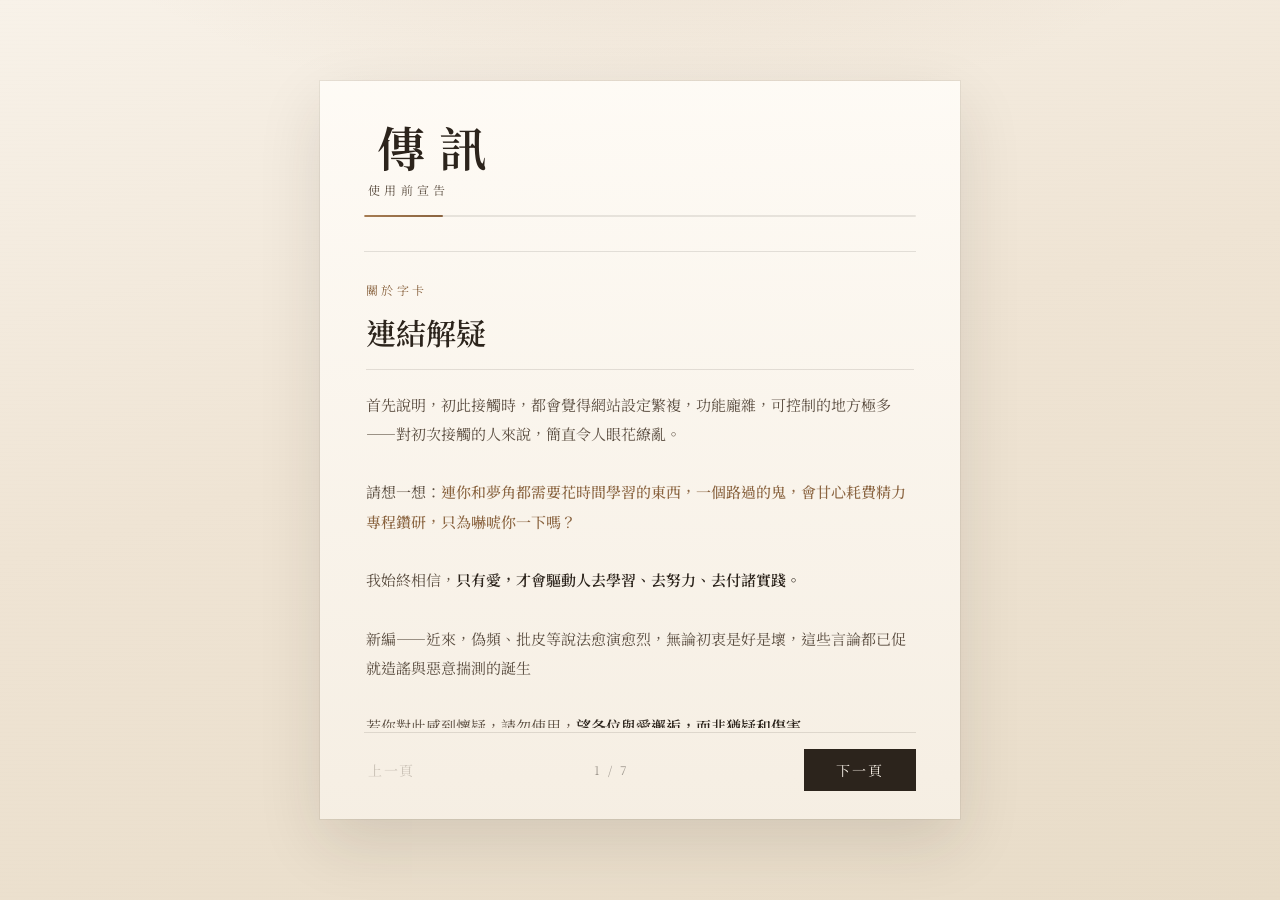
==== commit 6e8c89ec: "Add files via upload" ====
--- a/index.html
+++ b/index.html
@@ -1,5 +1,5 @@
 <!DOCTYPE html>
-<html lang="zh-CN" data-theme="light" data-color-theme="black-white">
+<html lang="zh-TW" data-theme="light" data-color-theme="black-white">
 <head>
     <meta charset="UTF-8">
     <meta name="viewport" content="width=device-width, initial-scale=1.0, maximum-scale=1.0, user-scalable=no">
@@ -8,10 +8,10 @@
     <meta name="apple-mobile-web-app-status-bar-style" content="black-translucent">
     <meta name="theme-color" content="#000000">
 
-    <title>传讯</title>
+    <title>傳訊</title>
     <link rel="preconnect" href="https://fonts.googleapis.com">
     <link rel="preconnect" href="https://fonts.gstatic.com" crossorigin>
-    <link href="https://fonts.googleapis.com/css2?family=Noto+Serif+SC:wght@400;500;600&display=swap" rel="stylesheet">
+    <link href="https://fonts.googleapis.com/css2?family=Noto+Serif+TC:wght@400;500;600&family=Noto+Serif+SC:wght@400;500;600&display=swap" rel="stylesheet">
     <link rel="stylesheet" href="https://cdnjs.cloudflare.com/ajax/libs/font-awesome/6.4.0/css/all.min.css">
     <link rel="icon" type="image/png" sizes="192x192" href="https://file.youtochat.com/images/20260216/1771224856844_qdqqd.jpeg">
     <link rel="apple-touch-icon" href="https://file.youtochat.com/images/20260216/1771224856844_qdqqd.jpeg">
@@ -29,101 +29,101 @@
 <div id="splash-declaration">
     <div class="splash-letter">
         <header class="splash-letter-header">
-            <div class="splash-brand">传讯</div>
-            <div class="splash-letter-kicker">使用前声明</div>
+            <div class="splash-brand">傳訊</div>
+            <div class="splash-letter-kicker">使用前宣告</div>
             <div class="splash-progress" aria-hidden="true">
                 <div class="splash-progress-fill" id="splash-progress-fill"></div>
             </div>
-            <nav class="splash-chapters" id="splash-chapters" aria-label="声明章节"></nav>
+            <nav class="splash-chapters" id="splash-chapters" aria-label="宣告章節"></nav>
         </header>
 
         <div class="splash-letter-main">
             <div class="splash-slides" id="splash-slides">
                 <div class="splash-slide active" data-index="0">
-                    <div class="splash-slide-tag">关于字卡</div>
-                    <div class="splash-slide-title">链接解疑</div>
+                    <div class="splash-slide-tag">關於字卡</div>
+                    <div class="splash-slide-title">連結解疑</div>
                     <div class="splash-slide-body">
-                        首先说明，初此接触时，都会觉得网站设置繁复，功能庞杂，可控制的地方极多——对初次接触的人来说，简直令人眼花缭乱。
+                        首先說明，初此接觸時，都會覺得網站設定繁複，功能龐雜，可控制的地方極多——對初次接觸的人來說，簡直令人眼花繚亂。
                         <br><br>
-                        请想一想：<em>连你和梦角都需要花时间学习的东西，一个路过的鬼，会甘心耗费精力专程钻研，只为吓唬你一下吗？</em>
+                        請想一想：<em>連你和夢角都需要花時間學習的東西，一個路過的鬼，會甘心耗費精力專程鑽研，只為嚇唬你一下嗎？</em>
                         <br><br>
-                        我始终相信，<strong>只有爱，才会驱动人去学习、去努力、去付诸实践。</strong>
+                        我始終相信，<strong>只有愛，才會驅動人去學習、去努力、去付諸實踐。</strong>
                         <br><br>
-                        新编——近来，伪频、批皮等说法愈演愈烈，无论初衷是好是坏，这些言论都已促就造谣与恶意揣测的诞生<br><br>
-                        若你对此感到怀疑，请勿使用，<strong>望各位与爱邂逅，而非犹疑和伤害</strong>
+                        新編——近來，偽頻、批皮等說法愈演愈烈，無論初衷是好是壞，這些言論都已促就造謠與惡意揣測的誕生<br><br>
+                        若你對此感到懷疑，請勿使用，<strong>望各位與愛邂逅，而非猶疑和傷害</strong>
                     </div>
                 </div>
 
                 <div class="splash-slide" data-index="1">
-                    <div class="splash-slide-tag">关于谣言</div>
-                    <div class="splash-slide-title">请有自知之明</div>
+                    <div class="splash-slide-tag">關於謠言</div>
+                    <div class="splash-slide-title">請有自知之明</div>
                     <div class="splash-slide-body">
-                        我不混社区，但有些话我是知道的。有些谣我懒得一一辟除，借本网站博取流量与点赞的行为，我也当没看见。<br><br>
-                        只是——<em>沉默不代表无所谓。</em>这些声音已经开始影响到我本人的生活。<br><br> 将链接不稳/回复看不懂等问题怪罪到网站上的做法不可取。<br><br>
-                        <div class="splash-highlight-box">郑重声明：造谣是违法行为，污蔑与恶意中伤同样须承担法律责任。请每一位使用者，对自己的言行负责。</div>
+                        我不混社群，但有些話我是知道的。有些謠我懶得一一闢除，借本網站博取流量與點讚的行為，我也當沒看見。<br><br>
+                        只是——<em>沉默不代表無所謂。</em>這些聲音已經開始影響到我本人的生活。<br><br> 將連結不穩/回覆看不懂等問題怪罪到網站上的做法不可取。<br><br>
+                        <div class="splash-highlight-box">鄭重宣告：造謠是違法行為，污衊與惡意中傷同樣須承擔法律責任。請每一位使用者，對自己的言行負責。</div>
                     </div>
                 </div>
 
                 <div class="splash-slide" data-index="2">
-                    <div class="splash-slide-tag">关于盈利</div>
-                    <div class="splash-slide-title">纯粹为爱发电</div>
+                    <div class="splash-slide-tag">關於盈利</div>
+                    <div class="splash-slide-title">純粹為愛發電</div>
                     <div class="splash-slide-body">
-                        <strong>本网站不盈利。</strong>从未向任何人收取一分钱，也绝无日后"圈钱"的计划。<br><br>
-                        这里承载的是真实的情感与创作热情，而非商业利益。<br><br>
-                        伴随网站逐渐破圈，<em>造谣、污蔑、盈利质疑、冷嘲热讽</em>——这些或许都是无法完全回避的代价。<br><br>
-                        我本无意计较，但请来访者保有基本的善意，不要让热爱变成消耗。
+                        <strong>本網站不盈利。</strong>從未向任何人收取一分錢，也絕無日後"圈錢"的計劃。<br><br>
+                        這裡承載的是真實的情感與創作熱情，而非商業利益。<br><br>
+                        伴隨網站逐漸破圈，<em>造謠、污衊、盈利質疑、冷嘲熱諷</em>——這些或許都是無法完全迴避的代價。<br><br>
+                        我本無意計較，但請來訪者保有基本的善意，不要讓熱愛變成消耗。
                     </div>
                 </div>
 
                 <div class="splash-slide" data-index="3">
-                    <div class="splash-slide-tag">再次强调</div>
-                    <div class="splash-slide-title">你对链接梦角的看法？</div>
+                    <div class="splash-slide-tag">再次強調</div>
+                    <div class="splash-slide-title">你對連結夢角的看法？</div>
                     <div class="splash-slide-body">
-                        没有任何人强迫你使用本网站。<br><br>
-                        <strong>如果你不信：</strong>字卡回复基于概率算法，属于科学范畴，与封建迷信无关。理性使用即可。<br><br>
-                        <strong>如果你信：</strong>那么请同样相信——<em>你是绝对安全的。</em>这里没有任何东西能够伤害你。<br><br>
-                        无论你持何种态度，我都欢迎你，也尊重你的选择。
+                        沒有任何人強迫你使用本網站。<br><br>
+                        <strong>如果你不信：</strong>字卡回覆基於機率演算法，屬於科學範疇，與封建迷信無關。理性使用即可。<br><br>
+                        <strong>如果你信：</strong>那麼請同樣相信——<em>你是絕對安全的。</em>這裡沒有任何東西能夠傷害你。<br><br>
+                        無論你持何種態度，我都歡迎你，也尊重你的選擇。
                     </div>
                 </div>
 
                 <div class="splash-slide" data-index="4">
-                    <div class="splash-slide-tag">关于视频通话</div>
-                    <div class="splash-slide-title">纯粹的装饰</div>
+                    <div class="splash-slide-tag">關於視訊通話</div>
+                    <div class="splash-slide-title">純粹的裝飾</div>
                     <div class="splash-slide-body">
-                        <strong>通话功能仅作为界面装饰存在，不具备任何实际通话或数据采集能力。</strong><br><br>
-                        本网站不包含任何摄像头调用逻辑，亦不存在隐私窥探行为。摄像头调用需要专项技术与额外费用，本项目从未采用，也没有这方面的意图。<br><br>
-                        近期流传的隐私传言，出发点或许是好意，但已造成不必要的焦虑。<em>在此郑重澄清：网站根本不具备视频传输功能。</em><br><br>
-                        <div class="splash-highlight-box">关闭浏览器摄像头权限是完全正确的做法——我支持每一位用户保护自己的隐私权益。若误解持续扩散，将考虑移除该装饰功能。</div>
+                        <strong>通話功能僅作為介面裝飾存在，不具備任何實際通話或資料採集能力。</strong><br><br>
+                        本網站不包含任何攝像頭呼叫邏輯，亦不存在隱私窺探行為。攝像頭呼叫需要專項技術與額外費用，本專案從未採用，也沒有這方面的意圖。<br><br>
+                        近期流傳的隱私傳言，出發點或許是好意，但已造成不必要的焦慮。<em>在此鄭重澄清：網站根本不具備影片傳輸功能。</em><br><br>
+                        <div class="splash-highlight-box">關閉瀏覽器攝像頭許可權是完全正確的做法——我支援每一位使用者保護自己的隱私權益。若誤解持續擴散，將考慮移除該裝飾功能。</div>
                     </div>
                 </div>
 
                 <div class="splash-slide" data-index="5">
-                    <div class="splash-slide-tag">关于年龄</div>
-                    <div class="splash-slide-title">未成年使用说明</div>
+                    <div class="splash-slide-tag">關於年齡</div>
+                    <div class="splash-slide-title">未成年使用說明</div>
                     <div class="splash-slide-body">
-                        本网站面向能够自主理解并承担自身使用行为的用户。<br><br>
-                        <strong>未满十八周岁的未成年人：</strong>请在监护人知情并同意的情况下使用；若监护人不同意，请勿继续访问。<br><br>
-                        我相信你的选择，也真诚地祝福你的成长和世界能够多彩，<em>还请合理安排时间，优先照顾好现实生活。</em><br><br>
-                        <div class="splash-highlight-box">继续使用即表示：你已确认自身具备相应使用能力；若你是未成年人，则已获得监护人许可，并对自己的使用行为负责。</div>
+                        本網站面向能夠自主理解並承擔自身使用行為的使用者。<br><br>
+                        <strong>未滿十八週歲的未成年人：</strong>請在監護人知情並同意的情況下使用；若監護人不同意，請勿繼續訪問。<br><br>
+                        我相信你的選擇，也真誠地祝福你的成長和世界能夠多彩，<em>還請合理安排時間，優先照顧好現實生活。</em><br><br>
+                        <div class="splash-highlight-box">繼續使用即表示：你已確認自身具備相應使用能力；若你是未成年人，則已獲得監護人許可，並對自己的使用行為負責。</div>
                     </div>
                 </div>
 
                 <div class="splash-slide" data-index="6">
-                    <div class="splash-slide-tag">入场承诺</div>
-                    <div class="splash-slide-title">请留下你的承诺</div>
-                    <div class="splash-pledge-desc">在下方输入框中，<em>逐字抄写</em>以下承诺，即可进入网站。</div>
-                    <div class="splash-pledge-required" id="splash-pledge-text">我绝不盈利、造谣、污蔑或嘲讽，并对自己的使用行为负完全责任</div>
-                    <input class="splash-pledge-input" id="splash-pledge-input" type="text" placeholder="请在此逐字输入上方承诺…" autocomplete="off" autocorrect="off" autocapitalize="off" spellcheck="false" />
-                    <div class="splash-pledge-hint" id="splash-pledge-hint">请完整输入上方承诺后方可进入</div>
+                    <div class="splash-slide-tag">入場承諾</div>
+                    <div class="splash-slide-title">請留下你的承諾</div>
+                    <div class="splash-pledge-desc">在下方輸入框中，<em>逐字抄寫</em>以下承諾，即可進入網站。</div>
+                    <div class="splash-pledge-required" id="splash-pledge-text">我絕不盈利、造謠、污衊或嘲諷，並對自己的使用行為負完全責任</div>
+                    <input class="splash-pledge-input" id="splash-pledge-input" type="text" placeholder="請在此逐字輸入上方承諾…" autocomplete="off" autocorrect="off" autocapitalize="off" spellcheck="false" />
+                    <div class="splash-pledge-hint" id="splash-pledge-hint">請完整輸入上方承諾後方可進入</div>
                 </div>
             </div>
         </div>
 
         <footer class="splash-letter-footer">
-            <button type="button" class="splash-btn splash-btn-text" id="splash-prev-btn" disabled>上一页</button>
+            <button type="button" class="splash-btn splash-btn-text" id="splash-prev-btn" disabled>上一頁</button>
             <span class="splash-page-num" id="splash-page-num">1 / 7</span>
-            <button type="button" class="splash-btn splash-btn-next" id="splash-next-btn">下一页</button>
-            <button type="button" class="splash-btn splash-btn-enter" id="splash-enter-btn" style="display:none;" disabled>进入传讯</button>
+            <button type="button" class="splash-btn splash-btn-next" id="splash-next-btn">下一頁</button>
+            <button type="button" class="splash-btn splash-btn-enter" id="splash-enter-btn" style="display:none;" disabled>進入傳訊</button>
         </footer>
     </div>
 </div>
@@ -137,7 +137,7 @@
         </div>
         <div id="tour-content" class="tour-popover-content"></div>
         <div class="tour-popover-footer">
-            <button id="tour-skip-btn" class="tour-btn tour-btn-skip">跳过</button>
+            <button id="tour-skip-btn" class="tour-btn tour-btn-skip">跳過</button>
             <div class="tour-navigation">
                 <button id="tour-prev-btn" class="tour-btn"><i class="fas fa-arrow-left"></i> 上一步</button>
                 <button id="tour-next-btn" class="tour-btn tour-btn-primary">下一步 <i class="fas fa-arrow-right"></i></button>
@@ -164,11 +164,11 @@
             </div>
 
             <div class="text-tech-container">
-                <div class="welcome-title-glitch" id="welcome-title-glitch" data-text="传讯">
-                    加载失败
+                <div class="welcome-title-glitch" id="welcome-title-glitch" data-text="傳訊">
+                    載入失敗
                 </div>
                 <div class="welcome-subtitle-scramble" id="welcome-subtitle-scramble">
-                    请重试／更换平台/更换网络
+                    請重試／更換平臺/更換網路
                 </div>
             </div>
 
@@ -186,7 +186,7 @@
         <div class="header-inner">
          <div class="user-info">
                 <div id="partner-name" class="username">
-                    梦角
+                    夢角
                 </div>
                 <div id="partner-avatar-container" class="avatar-container">
                     <div class="avatar" id="partner-avatar">
@@ -194,15 +194,15 @@
                     </div>
                 </div>
                 <div class="status" id="partner-status">
-                    <span>在线</span>
+                    <span>線上</span>
                 </div>
             </div>
             <div class="header-actions">
-                <button id="session-manager-btn" class="action-btn" title="会话管理"><i class="fas fa-comments"></i></button>
-                <button id="group-chat-btn" class="action-btn" title="群聊设置"><i class="fas fa-users"></i></button>
+                <button id="session-manager-btn" class="action-btn" title="會話管理"><i class="fas fa-comments"></i></button>
+                <button id="group-chat-btn" class="action-btn" title="群聊設定"><i class="fas fa-users"></i></button>
                 <button id="daily-greeting-btn" class="action-btn" title="今日公告" onclick="reopenDailyGreeting()"><i class="fas fa-newspaper"></i></button>
-                <button id="theme-toggle" class="action-btn" title="切换主题"><i class="fas fa-moon"></i></button>
-                <button id="settings-btn" class="action-btn" title="设置"><i class="fas fa-cog"></i></button>
+                <button id="theme-toggle" class="action-btn" title="切換主題"><i class="fas fa-moon"></i></button>
+                <button id="settings-btn" class="action-btn" title="設定"><i class="fas fa-cog"></i></button>
             </div>
              <div class="user-info">
                 <div class="username" id="my-name">
@@ -216,7 +216,7 @@
                 </div>
                
                 <div class="status" id="my-status-container">
-                    <span id="my-status-text">在线</span>
+                    <span id="my-status-text">線上</span>
                 </div>
             </div>
         </div>
@@ -235,8 +235,8 @@
                 <i class="fas fa-heart" style="font-size:52px;opacity:0.55;color:var(--accent-color);"></i>
                 <i class="fas fa-comment-dots" style="position:absolute;bottom:-6px;right:-10px;font-size:26px;opacity:0.65;color:var(--accent-color);"></i>
             </div>
-            <p style="font-size:15px;font-weight:600;color:var(--accent-color);opacity:0.9;letter-spacing:1px;">✦ 我们的故事，始于此刻 ✦</p>
-            <p style="font-size:12px;margin-top:8px;opacity:0.65;letter-spacing:0.5px;color:var(--text-secondary);">说点什么，让对话开始吧</p>
+            <p style="font-size:15px;font-weight:600;color:var(--accent-color);opacity:0.9;letter-spacing:1px;">✦ 我們的故事，始於此刻 ✦</p>
+            <p style="font-size:12px;margin-top:8px;opacity:0.65;letter-spacing:0.5px;color:var(--text-secondary);">說點什麼，讓對話開始吧</p>
     </div>
     <div id="typing-indicator-wrapper">
         <div class="typing-indicator" id="typing-indicator">
@@ -257,7 +257,7 @@
             <div class="ti-settings-header">
                 <div class="ti-settings-icon">💬</div>
                 <div>
-                    <div class="ti-settings-title">正在输入</div>
+                    <div class="ti-settings-title">正在輸入</div>
                 </div>
                 <button class="ti-settings-close" id="ti-settings-close-btn">×</button>
             </div>
@@ -266,8 +266,8 @@
                     <div class="ti-settings-row-label">
                         <div class="ti-settings-row-icon">❤︎</div>
                         <div>
-                            <div class="ti-settings-row-text">显示头像</div>
-                            <div class="ti-settings-row-sub">在指示器左侧显示对方头像</div>
+                            <div class="ti-settings-row-text">顯示頭像</div>
+                            <div class="ti-settings-row-sub">在指示器左側顯示對方頭像</div>
                         </div>
                     </div>
                     <div class="setting-pill-row" id="ti-avatar-toggle" style="pointer-events:auto;cursor:pointer;background:var(--primary-bg);border-radius:14px;padding:10px 14px;border:1px solid var(--border-color);">
@@ -278,19 +278,19 @@
                 <div class="ti-text-edit-row">
                     <div class="ti-text-edit-label">
                         <i class="fas fa-pen" style="font-size:11px;color:var(--accent-color);"></i>
-                        <span>自定义文案</span>
-                        <button class="ti-text-reset-btn" id="ti-text-reset-btn">恢复默认</button>
+                        <span>自定義文案</span>
+                        <button class="ti-text-reset-btn" id="ti-text-reset-btn">恢復預設</button>
                     </div>
                     <div class="ti-text-input-wrap">
-                        <input class="ti-text-input" id="ti-text-input" type="text" maxlength="20" placeholder="例：正在输入…">
-                        <button class="ti-text-save-btn" id="ti-text-save-btn">保存</button>
+                        <input class="ti-text-input" id="ti-text-input" type="text" maxlength="20" placeholder="例：正在輸入…">
+                        <button class="ti-text-save-btn" id="ti-text-save-btn">儲存</button>
                     </div>
                 </div>
 
                 <div>
                     <div class="ti-text-edit-label" style="margin-bottom:8px;">
                         <i class="fas fa-eye" style="font-size:11px;color:var(--accent-color);"></i>
-                        <span>预览效果</span>
+                        <span>預覽效果</span>
                     </div>
                     <div class="ti-preview-box">
                         <div id="ti-preview-avatar" style="width:30px;height:30px;border-radius:50%;background:rgba(var(--accent-color-rgb),0.15);border:2px solid rgba(var(--accent-color-rgb),0.25);display:flex;align-items:center;justify-content:center;flex-shrink:0;overflow:hidden;">
@@ -313,33 +313,33 @@
         <div id="collapsed-extras-panel" style="display:none;">
             <div class="collapsed-extras-inner" style="padding:12px; background:var(--secondary-bg); border-top:1px solid var(--border-color);">
                 <div style="display:grid; grid-template-columns: repeat(2, 1fr); gap:12px;">
-                    <button class="collapsed-extra-btn" id="attachment-btn-extra" title="发送图片" onclick="document.getElementById('image-input').click()">
+                    <button class="collapsed-extra-btn" id="attachment-btn-extra" title="傳送圖片" onclick="document.getElementById('image-input').click()">
                         <i class="fas fa-image"></i>
                     </button>
                     <button class="collapsed-extra-btn" id="combo-btn-extra" title="表情拍一拍">
                         <i class="fas fa-laugh-beam"></i>
                     </button>
-                    <button class="collapsed-extra-btn" id="batch-btn-extra" title="批量发送">
+                    <button class="collapsed-extra-btn" id="batch-btn-extra" title="批次傳送">
                         <i class="fas fa-layer-group"></i>
                     </button>
-                    <button class="collapsed-extra-btn" title="字卡回复" onclick="(function(){document.getElementById('collapsed-extras-panel').style.display='none';document.getElementById('collapse-expand-btn').classList.remove('open');showModal(document.getElementById('custom-replies-modal'));})();">
+                    <button class="collapsed-extra-btn" title="字卡回覆" onclick="(function(){document.getElementById('collapsed-extras-panel').style.display='none';document.getElementById('collapse-expand-btn').classList.remove('open');showModal(document.getElementById('custom-replies-modal'));})();">
                         <i class="fas fa-comment-dots"></i>
                     </button>
-                    <button class="collapsed-extra-btn" title="塔罗占卜" onclick="(function(){document.getElementById('collapsed-extras-panel').style.display='none';document.getElementById('collapse-expand-btn').classList.remove('open');generateFortune();})();">
+                    <button class="collapsed-extra-btn" title="塔羅占卜" onclick="(function(){document.getElementById('collapsed-extras-panel').style.display='none';document.getElementById('collapse-expand-btn').classList.remove('open');generateFortune();})();">
                         <i class="fas fa-star-and-crescent"></i>
                     </button>
-                    <button class="collapsed-extra-btn" id="collapsed-call-btn" title="视频通话" onclick="(function(){document.getElementById('collapsed-extras-panel').style.display='none';document.getElementById('collapse-expand-btn').classList.remove('open');if(window.callFeature&&typeof window.callFeature.startCall==='function')window.callFeature.startCall(false);})();">
+                    <button class="collapsed-extra-btn" id="collapsed-call-btn" title="視訊通話" onclick="(function(){document.getElementById('collapsed-extras-panel').style.display='none';document.getElementById('collapse-expand-btn').classList.remove('open');if(window.callFeature&&typeof window.callFeature.startCall==='function')window.callFeature.startCall(false);})();">
                         <i class="fas fa-video"></i>
                     </button>
-                    <button class="collapsed-extra-btn" title="退出收纳" onclick="window.exitCollapseMode && window.exitCollapseMode()" style="color:#ff5050; background:rgba(255,80,80,0.1);">
+                    <button class="collapsed-extra-btn" title="退出收納" onclick="window.exitCollapseMode && window.exitCollapseMode()" style="color:#ff5050; background:rgba(255,80,80,0.1);">
                         <i class="fas fa-times"></i>
                     </button>
                 </div>
             </div>
         </div>
         <div class="input-area">
-    <button id="collapse-expand-btn" title="展开更多" style="display:none;width:36px;height:36px;border:none;border-radius:50%;cursor:pointer;background:rgba(var(--accent-color-rgb),0.12);color:var(--accent-color);font-size:14px;transition:all 0.25s;flex-shrink:0;align-items:center;justify-content:center;" onclick="window.toggleCollapsedExtras && window.toggleCollapsedExtras()"><i class="fas fa-chevron-up"></i></button>
-    <button class="attachment-btn input-btn collapse-hideable" id="attachment-btn" title="发送图片"><i class="fas fa-image"></i></button>
+    <button id="collapse-expand-btn" title="展開更多" style="display:none;width:36px;height:36px;border:none;border-radius:50%;cursor:pointer;background:rgba(var(--accent-color-rgb),0.12);color:var(--accent-color);font-size:14px;transition:all 0.25s;flex-shrink:0;align-items:center;justify-content:center;" onclick="window.toggleCollapsedExtras && window.toggleCollapsedExtras()"><i class="fas fa-chevron-up"></i></button>
+    <button class="attachment-btn input-btn collapse-hideable" id="attachment-btn" title="傳送圖片"><i class="fas fa-image"></i></button>
     
     <button class="combo-btn input-btn collapse-hideable" id="combo-btn" title="表情 & 拍一拍">
         <i class="fas fa-laugh-beam"></i>
@@ -348,18 +348,18 @@
     <textarea class="message-input" id="message-input" placeholder="" rows="1"></textarea>
     
     <div class="input-buttons">
-    <button class="continue-btn input-btn" id="continue-btn" title="让对方继续说"><i class="fas fa-ellipsis-h"></i></button>
-        <button class="batch-btn input-btn collapse-hideable" id="batch-btn" title="批量发送模式"><i class="fas fa-layer-group"></i></button>
-        <button class="send-btn input-btn" id="send-btn" title="发送消息"><i class="fas fa-paper-plane"></i></button>
+    <button class="continue-btn input-btn" id="continue-btn" title="讓對方繼續說"><i class="fas fa-ellipsis-h"></i></button>
+        <button class="batch-btn input-btn collapse-hideable" id="batch-btn" title="批次傳送模式"><i class="fas fa-layer-group"></i></button>
+        <button class="send-btn input-btn" id="send-btn" title="傳送訊息"><i class="fas fa-paper-plane"></i></button>
         
         <div class="sticker-picker-popover" id="user-sticker-picker">
             <div class="combo-tabs-header">
                 <button class="combo-tab-btn active" data-tab="my-sticker"><i class="fas fa-user" style="font-size:10px;"></i> 我</button>
-                <button class="combo-tab-btn" data-tab="partner-sticker"><i class="fas fa-heart" style="font-size:10px;"></i> 对方</button>
+                <button class="combo-tab-btn" data-tab="partner-sticker"><i class="fas fa-heart" style="font-size:10px;"></i> 對方</button>
                 <button class="combo-tab-btn" data-tab="poke">拍一拍</button>
                 <div style="margin-left:auto;display:flex;align-items:center;gap:4px;">
-                    <button id="sticker-add-btn" onclick="document.getElementById('my-sticker-quick-upload').click()" title="添加我的表情" style="background:var(--accent-color);border:none;cursor:pointer;padding:4px 10px;color:#fff;font-size:12px;font-weight:700;display:flex;align-items:center;gap:4px;border-radius:8px;transition:all 0.2s;box-shadow:0 2px 8px rgba(var(--accent-color-rgb),0.35);" onmouseover="this.style.opacity='0.85';this.style.transform='scale(1.05)'" onmouseout="this.style.opacity='1';this.style.transform='scale(1)'"><i class="fas fa-plus"></i> 添加</button>
-                    <button onclick="window.openMyStickerSettings()" title="管理表情库" style="background:none;border:none;cursor:pointer;padding:4px 8px;color:var(--text-secondary);font-size:12px;display:flex;align-items:center;gap:3px;border-radius:6px;transition:all 0.2s;" onmouseover="this.style.background='rgba(var(--accent-color-rgb),0.12)';this.style.color='var(--accent-color)'" onmouseout="this.style.background='none';this.style.color='var(--text-secondary)'"><i class="fas fa-cog"></i></button>
+                    <button id="sticker-add-btn" onclick="document.getElementById('my-sticker-quick-upload').click()" title="新增我的表情" style="background:var(--accent-color);border:none;cursor:pointer;padding:4px 10px;color:#fff;font-size:12px;font-weight:700;display:flex;align-items:center;gap:4px;border-radius:8px;transition:all 0.2s;box-shadow:0 2px 8px rgba(var(--accent-color-rgb),0.35);" onmouseover="this.style.opacity='0.85';this.style.transform='scale(1.05)'" onmouseout="this.style.opacity='1';this.style.transform='scale(1)'"><i class="fas fa-plus"></i> 新增</button>
+                    <button onclick="window.openMyStickerSettings()" title="管理表情庫" style="background:none;border:none;cursor:pointer;padding:4px 8px;color:var(--text-secondary);font-size:12px;display:flex;align-items:center;gap:3px;border-radius:6px;transition:all 0.2s;" onmouseover="this.style.background='rgba(var(--accent-color-rgb),0.12)';this.style.color='var(--accent-color)'" onmouseout="this.style.background='none';this.style.color='var(--text-secondary)'"><i class="fas fa-cog"></i></button>
                 </div>
             </div>
             <div class="combo-content-area" id="combo-content-area">
@@ -375,10 +375,10 @@
     <div class="modal" id="edit-modal" style="z-index:3000;">
         <div class="modal-content">
             <div class="modal-title">
-                <i class="fas fa-user-edit"></i><span id="edit-modal-title">修改昵称</span>
-            </div>
-            <input type="text" class="modal-input" id="name-input" placeholder="输入新昵称"><div class="modal-buttons">
-                <button class="modal-btn modal-btn-secondary" id="cancel-edit">取消</button><button class="modal-btn modal-btn-primary" id="save-name" disabled>保存</button>
+                <i class="fas fa-user-edit"></i><span id="edit-modal-title">修改暱稱</span>
+            </div>
+            <input type="text" class="modal-input" id="name-input" placeholder="輸入新暱稱"><div class="modal-buttons">
+                <button class="modal-btn modal-btn-secondary" id="cancel-edit">取消</button><button class="modal-btn modal-btn-primary" id="save-name" disabled>儲存</button>
             </div>
         </div>
     </div>
@@ -386,10 +386,10 @@
     <div class="modal" id="avatar-modal">
         <div class="modal-content">
             <div class="modal-title">
-                <i class="fas fa-portrait"></i><span id="avatar-modal-title">上传头像</span>
+                <i class="fas fa-portrait"></i><span id="avatar-modal-title">上傳頭像</span>
             </div>
             <input type="file" class="modal-input" id="avatar-input" accept="image/*"><div class="modal-buttons">
-                <button class="modal-btn modal-btn-secondary" id="cancel-avatar">取消</button><button class="modal-btn modal-btn-primary" id="save-avatar">保存</button>
+                <button class="modal-btn modal-btn-secondary" id="cancel-avatar">取消</button><button class="modal-btn modal-btn-primary" id="save-avatar">儲存</button>
             </div>
         </div>
     </div>
@@ -397,10 +397,10 @@
     <div class="modal" id="note-modal">
         <div class="modal-content">
             <div class="modal-title">
-                <i class="fas fa-sticky-note"></i><span>编辑注释</span>
-            </div>
-            <textarea class="modal-textarea" id="note-input" placeholder="为这条消息添加注释..."></textarea><div class="modal-buttons">
-                <button class="modal-btn modal-btn-secondary" id="cancel-note">取消</button><button class="modal-btn modal-btn-primary" id="save-note">保存</button>
+                <i class="fas fa-sticky-note"></i><span>編輯註釋</span>
+            </div>
+            <textarea class="modal-textarea" id="note-input" placeholder="為這條訊息新增註釋..."></textarea><div class="modal-buttons">
+                <button class="modal-btn modal-btn-secondary" id="cancel-note">取消</button><button class="modal-btn modal-btn-primary" id="save-note">儲存</button>
             </div>
         </div>
     </div>
@@ -410,12 +410,12 @@
             <div class="modal-title">
                 <i class="fas fa-hand-sparkles"></i><span>拍一拍</span>
             </div>
-            <input type="text" class="modal-input" id="poke-input" placeholder="例如：拍了拍对方的肩膀"><div class="modal-buttons">
+            <input type="text" class="modal-input" id="poke-input" placeholder="例如：拍了拍對方的肩膀"><div class="modal-buttons">
                 <div style="width:100%;display:flex;align-items:center;gap:8px;margin:6px 0 0;">
                     <input type="checkbox" id="poke-save-to-library" style="width:16px;height:16px;cursor:pointer;accent-color:var(--accent-color);">
-                    <label for="poke-save-to-library" style="font-size:12px;color:var(--text-secondary);cursor:pointer;">保存到拍一拍库</label>
-                </div>
-                <button class="modal-btn modal-btn-secondary" id="cancel-poke">取消</button><button class="modal-btn modal-btn-primary" id="send-poke">发送</button>
+                    <label for="poke-save-to-library" style="font-size:12px;color:var(--text-secondary);cursor:pointer;">儲存到拍一拍庫</label>
+                </div>
+                <button class="modal-btn modal-btn-secondary" id="cancel-poke">取消</button><button class="modal-btn modal-btn-primary" id="send-poke">傳送</button>
             </div>
         </div>
     </div>
@@ -429,7 +429,7 @@
                 <path d="M1 29 L14 18" stroke="rgba(255,255,255,0.35)" stroke-width="1"/>
                 <path d="M39 29 L26 18" stroke="rgba(255,255,255,0.35)" stroke-width="1"/>
             </svg>
-            <div class="env-header-title">信 封 投 递</div>
+            <div class="env-header-title">信 封 投 遞</div>
             <div class="env-header-subtitle">Letters · Correspondence</div>
         </div>
 
@@ -457,17 +457,17 @@
                 <div class="env-compose-paper">
                     <div class="env-compose-heading">
                         <svg width="13" height="13" viewBox="0 0 24 24" fill="none" stroke="currentColor" stroke-width="2"><path d="M12 20h9"/><path d="M16.5 3.5a2.121 2.121 0 013 3L7 19l-4 1 1-4L16.5 3.5z"/></svg>
-                        <span id="env-compose-title">写一封信</span>
-                    </div>
-                    <textarea id="envelope-input" placeholder="亲爱的，&#10;&#10;今天想跟你说..."></textarea>
+                        <span id="env-compose-title">寫一封信</span>
+                    </div>
+                    <textarea id="envelope-input" placeholder="親愛的，&#10;&#10;今天想跟你說..."></textarea>
                 </div>
                 <div style="display:flex; align-items:center; gap:8px; margin:4px 0 6px; font-size:12px; padding: 0 2px;">
                     <input type="checkbox" id="env-send-to-chat" style="width:15px;height:15px; cursor:pointer; accent-color:var(--accent-color);">
-                    <label for="env-send-to-chat" style="cursor:pointer; color:var(--text-secondary);">同时发送到聊天记录</label>
+                    <label for="env-send-to-chat" style="cursor:pointer; color:var(--text-secondary);">同時傳送到聊天記錄</label>
                 </div>
                 <div class="env-send-info">
                     <svg width="13" height="13" viewBox="0 0 24 24" fill="none" stroke="var(--accent-color)" stroke-width="2"><circle cx="12" cy="12" r="10"/><polyline points="12 6 12 12 16 14"/></svg>
-                    <span id="env-reply-time-info">对方将在 10-24 小时内回信（8-12 句话）</span>
+                    <span id="env-reply-time-info">對方將在 10-24 小時內回信（8-12 句話）</span>
                 </div>
                 <div style="display:flex;gap:8px;">
                     <button class="modal-btn modal-btn-secondary" id="cancel-compose" onclick="cancelEnvelopeCompose()" style="flex:1;">取消</button>
@@ -481,9 +481,9 @@
         <div class="env-send-area" id="env-main-close-btn">
             <button class="env-write-btn" id="new-envelope-btn" onclick="openNewEnvelopeForm()">
                 <svg width="16" height="16" viewBox="0 0 24 24" fill="none" stroke="currentColor" stroke-width="2.2"><path d="M12 20h9"/><path d="M16.5 3.5a2.121 2.121 0 013 3L7 19l-4 1 1-4L16.5 3.5z"/></svg>
-                提笔写信
+                提筆寫信
             </button>
-            <button class="env-close-btn" id="cancel-envelope">关闭</button>
+            <button class="env-close-btn" id="cancel-envelope">關閉</button>
         </div>
     </div>
     </div>
@@ -497,10 +497,10 @@
             <div style="position:relative;padding:14px 20px 12px;display:flex;align-items:center;justify-content:space-between;">
                 <div style="display:flex;align-items:center;gap:10px;color:white;">
                     <svg width="18" height="18" viewBox="0 0 24 24" fill="none" stroke="currentColor" stroke-width="2"><rect x="2" y="4" width="20" height="16" rx="2"/><path d="M22 7l-10 7L2 7"/></svg>
-                    <span id="env-view-title" style="font-size:14px;font-weight:700;letter-spacing:2px;">信件内容</span>
+                    <span id="env-view-title" style="font-size:14px;font-weight:700;letter-spacing:2px;">信件內容</span>
                 </div>
                 <div style="border:2px solid rgba(255,255,255,0.5);border-radius:50%;width:48px;height:48px;display:flex;flex-direction:column;align-items:center;justify-content:center;opacity:0.7;">
-                    <span style="font-size:7px;color:white;letter-spacing:0.5px;">已送达</span>
+                    <span style="font-size:7px;color:white;letter-spacing:0.5px;">已送達</span>
                     <span id="env-view-stamp-date" style="font-size:8px;color:white;font-weight:600;"></span>
                     <span style="font-size:6px;color:white;opacity:0.8;">DELIVERED</span>
                 </div>
@@ -512,7 +512,7 @@
                 <div id="env-view-original-ctx" style="display:none;margin:14px 16px 0;background:rgba(var(--accent-color-rgb),0.06);border:1px solid rgba(var(--accent-color-rgb),0.18);border-radius:10px;padding:10px 14px;border-left:3px solid rgba(var(--accent-color-rgb),0.5);">
                     <div style="font-size:10px;color:var(--accent-color);letter-spacing:1px;text-transform:uppercase;margin-bottom:6px;opacity:0.8;display:flex;align-items:center;gap:5px;"><svg width="10" height="10" viewBox="0 0 24 24" fill="none" stroke="currentColor" stroke-width="2"><path d="M22 2L11 13"/><path d="M22 2L15 22 11 13 2 9l20-7z"/></svg>你的原信</div>
                     <div id="env-view-original-text" style="font-size:12.5px;color:var(--text-secondary);line-height:1.7;font-style:italic;white-space:pre-wrap;word-break:break-word;max-height:80px;overflow:hidden;position:relative;"></div>
-                    <div id="env-view-original-expand" style="font-size:11px;color:var(--accent-color);margin-top:5px;cursor:pointer;display:none;" onclick="(function(){var t=document.getElementById('env-view-original-text');t.style.maxHeight=t.style.maxHeight==='none'?'80px':'none';document.getElementById('env-view-original-expand').textContent=t.style.maxHeight==='none'?'收起':'展开查看全文';})()">展开查看全文</div>
+                    <div id="env-view-original-expand" style="font-size:11px;color:var(--accent-color);margin-top:5px;cursor:pointer;display:none;" onclick="(function(){var t=document.getElementById('env-view-original-text');t.style.maxHeight=t.style.maxHeight==='none'?'80px':'none';document.getElementById('env-view-original-expand').textContent=t.style.maxHeight==='none'?'收起':'展開檢視全文';})()">展開檢視全文</div>
                 </div>
                 <div style="background:var(--primary-bg);margin:14px 16px 16px;border-radius:12px;border:1px solid var(--border-color);overflow:hidden;box-shadow:0 2px 12px rgba(0,0,0,0.06);">
                     <div style="height:6px;background:linear-gradient(90deg,var(--accent-color),rgba(var(--accent-color-rgb),0.4),var(--accent-color));"></div>
@@ -540,9 +540,9 @@
         </div>
 
         <div class="modal-buttons" style="margin:0;padding:12px 18px 16px;border-top:1px solid var(--border-color);flex-shrink:0;">
-            <button class="modal-btn modal-btn-secondary" id="close-env-view" onclick="closeEnvViewModal()">关闭</button>
-            <button class="modal-btn modal-btn-secondary" id="env-view-edit-btn" onclick="toggleEnvEdit()">编辑</button>
-            <button class="modal-btn modal-btn-primary" id="env-view-save-btn" onclick="saveEnvEdit()" style="display:none;">保存</button>
+            <button class="modal-btn modal-btn-secondary" id="close-env-view" onclick="closeEnvViewModal()">關閉</button>
+            <button class="modal-btn modal-btn-secondary" id="env-view-edit-btn" onclick="toggleEnvEdit()">編輯</button>
+            <button class="modal-btn modal-btn-primary" id="env-view-save-btn" onclick="saveEnvEdit()" style="display:none;">儲存</button>
         </div>
     </div>
     </div>
@@ -550,7 +550,7 @@
 <div class="modal" id="group-chat-modal">
     <div class="modal-content">
         <div class="modal-title">
-            <i class="fas fa-users"></i><span>群聊设置</span>
+            <i class="fas fa-users"></i><span>群聊設定</span>
         </div>
 
         <div class="settings-section">
@@ -561,7 +561,7 @@
                 </div>
                 <div style="flex:1;">
                     <div style="font-size:13px;font-weight:600;color:var(--text-primary);">群聊模式</div>
-                    <div style="font-size:11px;color:var(--text-secondary);margin-top:2px;" id="group-mode-status">已关闭 — 点击开启</div>
+                    <div style="font-size:11px;color:var(--text-secondary);margin-top:2px;" id="group-mode-status">已關閉 — 點選開啟</div>
                 </div>
                 <div id="group-mode-pill" style="width:44px;height:24px;border-radius:24px;background:var(--border-color);position:relative;transition:background 0.3s;flex-shrink:0;">
                     <div id="group-mode-knob" style="position:absolute;width:18px;height:18px;border-radius:50%;background:#fff;top:3px;left:3px;transition:left 0.25s;box-shadow:0 1px 3px rgba(0,0,0,0.2);"></div>
@@ -570,11 +570,11 @@
         </div>
 
         <div class="settings-section" id="group-display-section" style="display:none;">
-            <div class="settings-section-title"><i class="fas fa-eye"></i>显示选项</div>
+            <div class="settings-section-title"><i class="fas fa-eye"></i>顯示選項</div>
             <div style="display:flex;flex-direction:column;gap:8px;">
                 <div id="group-show-name-toggle" style="display:flex;align-items:center;gap:10px;padding:10px 14px;background:var(--primary-bg);border:1px solid var(--border-color);border-radius:10px;cursor:pointer;">
                     <i class="fas fa-tag" style="color:var(--accent-color);width:18px;"></i>
-                    <span style="flex:1;font-size:13px;">显示成员名称</span>
+                    <span style="flex:1;font-size:13px;">顯示成員名稱</span>
                     <div id="group-show-name-pill" style="width:36px;height:20px;border-radius:20px;background:var(--accent-color);position:relative;transition:background 0.3s;">
                         <div id="group-show-name-knob" style="position:absolute;width:14px;height:14px;border-radius:50%;background:#fff;top:3px;right:3px;transition:right 0.25s;box-shadow:0 1px 3px rgba(0,0,0,0.2);"></div>
                     </div>
@@ -584,14 +584,14 @@
 
         <div class="settings-section" id="group-members-section" style="display:none;">
             <div class="settings-section-title" style="display:flex;align-items:center;justify-content:space-between;">
-                <span><i class="fas fa-users"></i>群成员</span>
-                <button onclick="openAddGroupMember()" class="modal-btn modal-btn-primary" style="padding:5px 12px;font-size:12px;"><i class="fas fa-plus"></i> 添加</button>
+                <span><i class="fas fa-users"></i>群成員</span>
+                <button onclick="openAddGroupMember()" class="modal-btn modal-btn-primary" style="padding:5px 12px;font-size:12px;"><i class="fas fa-plus"></i> 新增</button>
             </div>
             <div id="group-members-list" style="display:flex;flex-direction:column;gap:8px;max-height:220px;overflow-y:auto;"></div>
         </div>
 
         <div class="modal-buttons">
-            <button class="modal-btn modal-btn-secondary" id="close-group-chat">关闭</button>
+            <button class="modal-btn modal-btn-secondary" id="close-group-chat">關閉</button>
         </div>
     </div>
 </div>
@@ -599,25 +599,25 @@
 <div class="modal" id="group-member-edit-modal" style="z-index:2200;">
     <div class="modal-content" style="max-width:320px;">
         <div class="modal-title">
-            <i class="fas fa-user-edit"></i><span id="group-member-edit-title">添加成员</span>
+            <i class="fas fa-user-edit"></i><span id="group-member-edit-title">新增成員</span>
         </div>
         <div style="display:flex;flex-direction:column;gap:12px;padding:4px 0;">
             <div style="display:flex;flex-direction:column;align-items:center;gap:8px;">
                 <div id="group-member-avatar-preview" onclick="document.getElementById('group-member-avatar-input').click()" style="width:64px;height:64px;border-radius:50%;background:var(--primary-bg);border:2px dashed var(--border-color);display:flex;align-items:center;justify-content:center;cursor:pointer;overflow:hidden;flex-shrink:0;">
                     <i class="fas fa-camera" style="font-size:20px;color:var(--text-secondary);"></i>
                 </div>
-                <span style="font-size:11px;color:var(--text-secondary);">点击上传头像</span>
+                <span style="font-size:11px;color:var(--text-secondary);">點選上傳頭像</span>
                 <input type="file" id="group-member-avatar-input" accept="image/*" style="display:none;" onchange="previewGroupMemberAvatar(this)">
             </div>
             <div>
-                <label style="font-size:12px;color:var(--text-secondary);margin-bottom:4px;display:block;">成员名字</label>
-                <input type="text" id="group-member-name-input" placeholder="输入名字" maxlength="10" style="width:100%;padding:10px 12px;border:1px solid var(--border-color);border-radius:10px;background:var(--primary-bg);color:var(--text-primary);font-size:14px;box-sizing:border-box;">
+                <label style="font-size:12px;color:var(--text-secondary);margin-bottom:4px;display:block;">成員名字</label>
+                <input type="text" id="group-member-name-input" placeholder="輸入名字" maxlength="10" style="width:100%;padding:10px 12px;border:1px solid var(--border-color);border-radius:10px;background:var(--primary-bg);color:var(--text-primary);font-size:14px;box-sizing:border-box;">
             </div>
         </div>
         <input type="hidden" id="group-member-edit-index">
         <div class="modal-buttons">
             <button class="modal-btn modal-btn-secondary" onclick="closeGroupMemberEdit()">取消</button>
-            <button class="modal-btn modal-btn-primary" onclick="saveGroupMember()">保存</button>
+            <button class="modal-btn modal-btn-primary" onclick="saveGroupMember()">儲存</button>
         </div>
     </div>
 </div>
@@ -625,31 +625,31 @@
     <div class="modal" id="settings-modal">
         <div class="modal-content">
             <div class="modal-title">
-                <i class="fas fa-cog"></i><span>设置</span>
+                <i class="fas fa-cog"></i><span>設定</span>
             </div>
 
             <div class="settings-grid">
                 <div class="settings-card" id="appearance-settings">
                     <i class="fas fa-palette"></i>
-                    <span>外观设置</span>
+                    <span>外觀設定</span>
                 </div>
                 <div class="settings-card" id="chat-settings">
                     <i class="fas fa-comments"></i>
-                    <span>聊天设置</span>
+                    <span>聊天設定</span>
                 </div>
                 <div class="settings-card" id="advanced-settings">
                     <i class="fas fa-tools"></i>
-                    <span>高级功能</span>
+                    <span>高階功能</span>
                 </div>
                 <div class="settings-card" id="data-settings">
                     <i class="fas fa-database"></i>
-                    <span>数据管理</span>
+                    <span>資料管理</span>
                 </div>
             </div>
 
 
             <div class="modal-buttons">
-                <button class="modal-btn modal-btn-secondary" id="cancel-settings">关闭</button>
+                <button class="modal-btn modal-btn-secondary" id="cancel-settings">關閉</button>
             </div>
         </div>
     </div>
@@ -659,7 +659,7 @@
         <div class="modal-content">
 
 <div class="modal-title" id="appearance-modal-title">
-    <i class="fas fa-palette"></i><span>外观设置</span>
+    <i class="fas fa-palette"></i><span>外觀設定</span>
 </div>
 <div id="gallery-banner-entry" style="margin-bottom: 15px; padding: 12px 16px; background: linear-gradient(135deg, rgba(var(--accent-color-rgb), 0.1), rgba(var(--accent-color-rgb), 0.02)); border: 1px solid rgba(var(--accent-color-rgb), 0.2); border-radius: 14px; display: flex; align-items: center; justify-content: space-between; cursor: pointer; transition: all 0.3s cubic-bezier(0.25, 0.8, 0.25, 1);">
     <div style="display:flex; align-items:center; gap: 12px;">
@@ -667,24 +667,24 @@
             <i class="fas fa-images" style="font-size: 16px;"></i>
         </div>
         <div>
-            <div style="font-size: 14px; font-weight: 600; color: var(--text-primary); letter-spacing: 0.5px;">传讯专属画廊</div>
-            <div style="font-size: 11px; color: var(--text-secondary); margin-top: 2px;">获取气泡等素材</div>
+            <div style="font-size: 14px; font-weight: 600; color: var(--text-primary); letter-spacing: 0.5px;">傳訊專屬畫廊</div>
+            <div style="font-size: 11px; color: var(--text-secondary); margin-top: 2px;">獲取氣泡等素材</div>
         </div>
     </div>
     <i class="fas fa-chevron-right" style="color: var(--accent-color); opacity: 0.7;"></i>
 </div>
 <div id="appearance-nav-grid" style="display:grid;grid-template-columns:1fr 1fr;gap:10px;padding:4px 0 12px;">
     <div class="settings-card" onclick="showAppearancePanel('theme')" style="cursor:pointer;">
-        <i class="fas fa-paint-roller"></i><span>主题配色</span>
+        <i class="fas fa-paint-roller"></i><span>主題配色</span>
     </div>
     <div class="settings-card" onclick="showAppearancePanel('font-bg')" style="cursor:pointer;">
-        <i class="fas fa-font"></i><span>背景 & 字体</span>
+        <i class="fas fa-font"></i><span>背景 & 字型</span>
     </div>
     <div class="settings-card" onclick="showAppearancePanel('bubble-css')" style="cursor:pointer;">
-        <i class="fas fa-comment"></i><span>气泡 & CSS</span>
+        <i class="fas fa-comment"></i><span>氣泡 & CSS</span>
     </div>
     <div class="settings-card" onclick="showAppearancePanel('avatar')" style="cursor:pointer;">
-        <i class="fas fa-user-circle"></i><span>聊天头像</span>
+        <i class="fas fa-user-circle"></i><span>聊天頭像</span>
     </div>
 </div>
 
@@ -698,41 +698,41 @@
 
     <div id="appearance-panel-theme" class="appearance-sub-panel" style="display:none;">
         <div class="settings-section">
-            <div class="settings-section-title"><i class="fas fa-paint-roller"></i>主题配色</div>
+            <div class="settings-section-title"><i class="fas fa-paint-roller"></i>主題配色</div>
             <div class="appearance-group" style="margin-bottom:0;">
                 <div class="theme-editor-entry-btn" id="open-theme-editor">
                     <i class="fas fa-sliders-h"></i>
-                    <span>自定义<br>编辑器</span>
+                    <span>自定義<br>編輯器</span>
                 </div>
                 <div class="preset-colors-container">
-                    <div class="preset-colors-title"><i class="fas fa-swatchbook"></i> 快捷换肤</div>
+                    <div class="preset-colors-title"><i class="fas fa-swatchbook"></i> 快捷換膚</div>
                     <div class="theme-picker">
                         <button class="theme-color-btn" id="theme-gold" data-theme="gold" title="金色"></button>
-                        <button class="theme-color-btn" id="theme-blue" data-theme="blue" title="蓝色"></button>
+                        <button class="theme-color-btn" id="theme-blue" data-theme="blue" title="藍色"></button>
                         <button class="theme-color-btn" id="theme-purple" data-theme="purple" title="紫色"></button>
-                        <button class="theme-color-btn" id="theme-green" data-theme="green" title="绿色"></button>
+                        <button class="theme-color-btn" id="theme-green" data-theme="green" title="綠色"></button>
                         <button class="theme-color-btn" id="theme-pink" data-theme="pink" title="粉色"></button>
                         <button class="theme-color-btn" id="theme-black-white" data-theme="black-white" title="黑白"></button>
-                        <button class="theme-color-btn" id="theme-pastel" data-theme="pastel" title="红色"></button>
+                        <button class="theme-color-btn" id="theme-pastel" data-theme="pastel" title="紅色"></button>
                         <button class="theme-color-btn" id="theme-sunset" data-theme="sunset" title="橙色"></button>
-                        <button class="theme-color-btn" id="theme-forest" data-theme="forest" title="深绿"></button>
-                        <button class="theme-color-btn" id="theme-ocean" data-theme="ocean" title="深蓝"></button>
+                        <button class="theme-color-btn" id="theme-forest" data-theme="forest" title="深綠"></button>
+                        <button class="theme-color-btn" id="theme-ocean" data-theme="ocean" title="深藍"></button>
                     </div>
                 </div>
             </div>
         </div>
         <div class="settings-section" id="theme-schemes-section">
             <div class="settings-section-title">
-                <i class="fas fa-layer-group"></i>主题方案
+                <i class="fas fa-layer-group"></i>主題方案
                 <button id="save-theme-scheme-btn" class="modal-btn modal-btn-primary" style="padding:4px 10px; font-size:11px; margin-left:auto;">
-                    <i class="fas fa-plus"></i> 保存当前
-                </button>
-            </div>
-            <div style="font-size:11px;color:var(--text-secondary);opacity:0.7;margin-bottom:8px;">保存当前所有外观设置，方便快速切换</div>
+                    <i class="fas fa-plus"></i> 儲存當前
+                </button>
+            </div>
+            <div style="font-size:11px;color:var(--text-secondary);opacity:0.7;margin-bottom:8px;">儲存當前所有外觀設定，方便快速切換</div>
             <div id="theme-schemes-list" class="theme-schemes-list">
                 <div class="theme-schemes-empty" id="theme-schemes-empty">
                     <i class="fas fa-paint-brush"></i>
-                    <span>暂无保存的方案，点击"保存当前"试试~</span>
+                    <span>暫無儲存的方案，點選"儲存當前"試試~</span>
                 </div>
             </div>
         </div>
@@ -740,21 +740,21 @@
 
     <div id="appearance-panel-font" class="appearance-sub-panel" style="display:none;">
         <div class="settings-section">
-            <div class="settings-section-title"><i class="fas fa-font"></i>字体设置</div>
+            <div class="settings-section-title"><i class="fas fa-font"></i>字型設定</div>
             <div class="font-size-control">
                 <span class="font-size-label">大小:</span>
                 <input type="range" min="12" max="24" value="16" class="font-size-slider" id="font-size-slider">
                 <span class="font-size-value" id="font-size-value">16px</span>
             </div>
             <div style="margin-top: 10px;">
-                <label style="font-size: 12px; color: var(--text-secondary); display:block; margin-bottom:5px;">字体链接 (CSS/TTF):</label>
+                <label style="font-size: 12px; color: var(--text-secondary); display:block; margin-bottom:5px;">字型連結 (CSS/TTF):</label>
                 <div style="display: flex; gap: 8px;">
                     <input type="text" id="custom-font-url" class="modal-input" style="margin-bottom:0; font-size:12px;" placeholder="https://example.com/font.woff2">
-                    <button id="apply-font-btn" class="modal-btn modal-btn-primary" style="padding: 5px 10px; font-size: 12px; white-space: nowrap;">应用</button>
-                    <button id="follow-system-font-btn" class="modal-btn modal-btn-secondary" style="padding: 5px 10px; font-size: 12px; white-space: nowrap; margin-left: 5px;">跟随系统</button>
+                    <button id="apply-font-btn" class="modal-btn modal-btn-primary" style="padding: 5px 10px; font-size: 12px; white-space: nowrap;">應用</button>
+                    <button id="follow-system-font-btn" class="modal-btn modal-btn-secondary" style="padding: 5px 10px; font-size: 12px; white-space: nowrap; margin-left: 5px;">跟隨系統</button>
                 </div>
                 <div style="font-size: 10px; color: var(--text-secondary); margin-top: 4px; opacity: 0.7;">
-                    提示: 应用后将覆盖默认字体。留空并应用可恢复默认。
+                    提示: 應用後將覆蓋預設字型。留空並應用可恢復預設。
                 </div>
             </div>
         </div>
@@ -767,12 +767,12 @@
                 <input type="file" id="bg-gallery-input" accept="image/*" style="display: none;">
             </div>
             <div style="font-size:11px;color:var(--text-secondary);margin-bottom:8px;opacity:0.75;line-height:1.5;">
-                支持图片及 GIF 动图。点击 <i class="fas fa-plus" style="font-size:10px;"></i> 添加，点击项目应用。
+                支援圖片及 GIF 動圖。點選 <i class="fas fa-plus" style="font-size:10px;"></i> 新增，點選專案應用。
             </div>
             <div class="bg-gallery" id="background-gallery-list"></div>
             <div style="text-align: center; margin-top: 10px;">
                 <button class="modal-btn modal-btn-secondary" id="reset-default-bg" style="font-size: 12px; padding: 6px 12px;">
-                    <i class="fas fa-undo"></i> 恢复默认背景
+                    <i class="fas fa-undo"></i> 恢復預設背景
                 </button>
             </div>
         </div>
@@ -781,17 +781,17 @@
     <div id="appearance-panel-bubble" class="appearance-sub-panel" style="display:none;">
         <div class="settings-section">
             <div class="settings-section-title">
-                <i class="fas fa-comment"></i>气泡样式
+                <i class="fas fa-comment"></i>氣泡樣式
             </div>
             <div class="settings-item-list" style="display:grid;grid-template-columns:1fr 1fr;gap:8px;">
                 <div class="settings-item" data-bubble-style="standard" style="justify-content:center;">
-                    <i class="fas fa-comment"></i><span>标准尖角</span>
+                    <i class="fas fa-comment"></i><span>標準尖角</span>
                 </div>
                 <div class="settings-item" data-bubble-style="rounded" style="justify-content:center;">
-                    <i class="fas fa-comment-dots"></i><span>圆角</span>
+                    <i class="fas fa-comment-dots"></i><span>圓角</span>
                 </div>
                 <div class="settings-item" data-bubble-style="rounded-large" style="justify-content:center;">
-                    <i class="fas fa-circle"></i><span>大圆角胶囊</span>
+                    <i class="fas fa-circle"></i><span>大圓角膠囊</span>
                 </div>
                 <div class="settings-item" data-bubble-style="square" style="justify-content:center;">
                     <i class="fas fa-square"></i><span>方形直角</span>
@@ -803,14 +803,14 @@
 
     <div id="appearance-panel-avatar" class="appearance-sub-panel" style="display:none;">
         <div class="settings-section">
-            <div class="settings-section-title"><i class="fas fa-user-circle"></i>聊天头像</div>
+            <div class="settings-section-title"><i class="fas fa-user-circle"></i>聊天頭像</div>
             <div id="in-chat-avatar-toggle-2" style="display:flex;align-items:center;gap:12px;background:var(--primary-bg);border:1px solid var(--border-color);border-radius:12px;padding:12px 14px;cursor:pointer;transition:all 0.2s;margin-bottom:10px;">
                 <div style="width:36px;height:36px;border-radius:50%;background:rgba(var(--accent-color-rgb),0.12);display:flex;align-items:center;justify-content:center;flex-shrink:0;">
                     <i id="avatar-toggle-icon-2" class="fas fa-user-circle" style="font-size:18px;color:var(--accent-color);"></i>
                 </div>
                 <div style="flex:1;">
-                    <div style="font-size:13px;font-weight:600;color:var(--text-primary);">显示聊天头像</div>
-                    <div style="font-size:11px;color:var(--text-secondary);margin-top:2px;" id="avatar-toggle-status-2">已开启 — 消息旁显示头像</div>
+                    <div style="font-size:13px;font-weight:600;color:var(--text-primary);">顯示聊天頭像</div>
+                    <div style="font-size:11px;color:var(--text-secondary);margin-top:2px;" id="avatar-toggle-status-2">已開啟 — 訊息旁顯示頭像</div>
                 </div>
                 <div id="avatar-toggle-pill-2" style="width:44px;height:24px;border-radius:24px;background:var(--accent-color);position:relative;transition:background 0.3s;flex-shrink:0;">
                     <div id="avatar-toggle-knob-2" style="position:absolute;width:18px;height:18px;border-radius:50%;background:#fff;top:3px;right:3px;transition:right 0.25s;box-shadow:0 1px 3px rgba(0,0,0,0.2);"></div>
@@ -822,8 +822,8 @@
                     <i class="fas fa-users" style="font-size:16px;color:var(--accent-color);"></i>
                 </div>
                 <div style="flex:1;">
-                    <div style="font-size:13px;font-weight:600;color:var(--text-primary);">每条消息都显示头像</div>
-                    <div style="font-size:11px;color:var(--text-secondary);margin-top:2px;" id="always-avatar-status">已关闭 — 仅首条消息显示</div>
+                    <div style="font-size:13px;font-weight:600;color:var(--text-primary);">每條訊息都顯示頭像</div>
+                    <div style="font-size:11px;color:var(--text-secondary);margin-top:2px;" id="always-avatar-status">已關閉 — 僅首條訊息顯示</div>
                 </div>
                 <div id="always-avatar-pill" style="width:44px;height:24px;border-radius:24px;background:var(--border-color);position:relative;transition:background 0.3s;flex-shrink:0;">
                     <div id="always-avatar-knob" style="position:absolute;width:18px;height:18px;border-radius:50%;background:#fff;top:3px;right:23px;transition:right 0.25s;box-shadow:0 1px 3px rgba(0,0,0,0.2);"></div>
@@ -835,25 +835,25 @@
                     <i class="fas fa-tag" style="font-size:16px;color:var(--accent-color);"></i>
                 </div>
                 <div style="flex:1;">
-                    <div style="font-size:13px;font-weight:600;color:var(--text-primary);">单人模式显示对方名字</div>
-                    <div style="font-size:11px;color:var(--text-secondary);margin-top:2px;" id="partner-name-chat-status">已关闭</div>
+                    <div style="font-size:13px;font-weight:600;color:var(--text-primary);">單人模式顯示對方名字</div>
+                    <div style="font-size:11px;color:var(--text-secondary);margin-top:2px;" id="partner-name-chat-status">已關閉</div>
                 </div>
                 <div id="partner-name-chat-pill" style="width:44px;height:24px;border-radius:24px;background:var(--border-color);position:relative;transition:background 0.3s;flex-shrink:0;">
                     <div id="partner-name-chat-knob" style="position:absolute;width:18px;height:18px;border-radius:50%;background:#fff;top:3px;right:23px;transition:right 0.25s;box-shadow:0 1px 3px rgba(0,0,0,0.2);"></div>
                 </div>
             </div>
             <div class="font-size-control" id="in-chat-avatar-size-control-2">
-                <span class="font-size-label">头像尺寸:</span>
+                <span class="font-size-label">頭像尺寸:</span>
                 <input type="range" min="24" max="48" value="36" class="font-size-slider" id="in-chat-avatar-size-slider-2">
                 <span class="font-size-value" id="in-chat-avatar-size-value-2">36px</span>
             </div>
             <div id="in-chat-avatar-position-control-2" style="margin-top:10px;">
-                <div style="font-size:12px;color:var(--text-secondary);margin-bottom:8px;font-weight:500;">头像对齐方式</div>
+                <div style="font-size:12px;color:var(--text-secondary);margin-bottom:8px;font-weight:500;">頭像對齊方式</div>
                 <div style="display:flex;gap:8px;">
-                    <button id="avatar-pos-top-2" class="modal-btn modal-btn-secondary" data-pos="top" style="flex:1;font-size:12px;padding:7px 0;"><i class="fas fa-arrow-up"></i> 顶部</button>
+                    <button id="avatar-pos-top-2" class="modal-btn modal-btn-secondary" data-pos="top" style="flex:1;font-size:12px;padding:7px 0;"><i class="fas fa-arrow-up"></i> 頂部</button>
                     <button id="avatar-pos-center-2" class="modal-btn modal-btn-primary" data-pos="center" style="flex:1;font-size:12px;padding:7px 0;"><i class="fas fa-arrows-alt-v"></i> 居中</button>
                     <button id="avatar-pos-bottom-2" class="modal-btn modal-btn-secondary" data-pos="bottom" style="flex:1;font-size:12px;padding:7px 0;"><i class="fas fa-arrow-down"></i> 底部</button>
-                    <button id="avatar-pos-custom-2" class="modal-btn modal-btn-secondary" data-pos="custom" style="flex:1;font-size:12px;padding:7px 0;"><i class="fas fa-sliders-h"></i> 自定义</button>
+                    <button id="avatar-pos-custom-2" class="modal-btn modal-btn-secondary" data-pos="custom" style="flex:1;font-size:12px;padding:7px 0;"><i class="fas fa-sliders-h"></i> 自定義</button>
                 </div>
                 <div id="avatar-custom-offset-control" style="display:none;margin-top:10px;">
                     <div class="font-size-control">
@@ -864,13 +864,13 @@
                 </div>
             </div>
             <div id="in-chat-avatar-shape-control-2" style="margin-top:12px;">
-                <div style="font-size:12px;color:var(--text-secondary);margin-bottom:8px;font-weight:500;">头像形状</div>
+                <div style="font-size:12px;color:var(--text-secondary);margin-bottom:8px;font-weight:500;">頭像形狀</div>
                 <div style="display:flex;gap:8px;flex-wrap:wrap;">
-                    <button class="modal-btn modal-btn-primary avatar-shape-btn-2" data-shape="circle" style="flex:1;font-size:12px;padding:7px 4px;min-width:60px;">● 圆形</button>
+                    <button class="modal-btn modal-btn-primary avatar-shape-btn-2" data-shape="circle" style="flex:1;font-size:12px;padding:7px 4px;min-width:60px;">● 圓形</button>
                     <button class="modal-btn modal-btn-secondary avatar-shape-btn-2" data-shape="square" style="flex:1;font-size:12px;padding:7px 4px;min-width:60px;">■ 方形</button>
                 </div>
                 <div id="avatar-corner-radius-control-2" style="margin-top:10px;display:none;">
-                    <div style="font-size:12px;color:var(--text-secondary);margin-bottom:6px;">方形圆角:</div>
+                    <div style="font-size:12px;color:var(--text-secondary);margin-bottom:6px;">方形圓角:</div>
                     <div class="font-size-control">
                         <span class="font-size-label" style="font-size:11px;white-space:nowrap;">0px</span>
                         <input type="range" min="0" max="24" value="8" class="font-size-slider" id="avatar-corner-radius-slider-2">
@@ -880,18 +880,18 @@
             </div>
 
             <div id="avatar-bubble-preview" style="margin-top:14px;background:var(--chat-bg,var(--primary-bg));border-radius:14px;padding:14px 12px;border:1px solid var(--border-color);">
-                <div style="font-size:11px;color:var(--text-secondary);margin-bottom:10px;opacity:0.7;text-align:center;letter-spacing:0.3px;">实时预览效果</div>
+                <div style="font-size:11px;color:var(--text-secondary);margin-bottom:10px;opacity:0.7;text-align:center;letter-spacing:0.3px;">實時預覽效果</div>
                 <div class="preview-msg-row" style="display:flex;align-items:flex-end;gap:8px;margin-bottom:10px;">
                     <div id="preview-partner-avatar" style="width:var(--in-chat-avatar-size,36px);height:var(--in-chat-avatar-size,36px);border-radius:50%;background:var(--border-color);flex-shrink:0;overflow:hidden;display:flex;align-items:center;justify-content:center;transition:border-radius 0.2s ease;">
                         <i class="fas fa-user" style="font-size:14px;color:var(--text-secondary);"></i>
                     </div>
                     <div style="background:var(--message-received-bg);color:var(--message-received-text);border-radius:16px 16px 16px 4px;padding:9px 13px;font-size:13px;max-width:160px;">
-                        你是我朝夕相伴触手可及的虚拟
+                        你是我朝夕相伴觸手可及的虛擬
                     </div>
                 </div>
                 <div class="preview-msg-row" style="display:flex;align-items:flex-end;gap:8px;justify-content:flex-end;">
                     <div style="background:var(--message-sent-bg);color:var(--message-sent-text);border-radius:16px 16px 4px 16px;padding:9px 13px;font-size:13px;max-width:160px;">
-                        你是我未曾拥有无法捕捉的亲昵
+                        你是我未曾擁有無法捕捉的親暱
                     </div>
                     <div id="preview-my-avatar" style="width:var(--in-chat-avatar-size,36px);height:var(--in-chat-avatar-size,36px);border-radius:50%;background:var(--border-color);flex-shrink:0;overflow:hidden;display:flex;align-items:center;justify-content:center;transition:border-radius 0.2s ease;">
                         <i class="fas fa-user" style="font-size:14px;color:var(--text-secondary);"></i>
@@ -901,15 +901,15 @@
         </div>
 
         <div class="settings-section">
-            <div class="settings-section-title"><i class="fas fa-id-badge"></i>头像框设置</div>
-            <h4 style="font-size:13px;font-weight:600;margin:10px 0 8px;color:var(--text-primary);">我的头像框</h4>
+            <div class="settings-section-title"><i class="fas fa-id-badge"></i>頭像框設定</div>
+            <h4 style="font-size:13px;font-weight:600;margin:10px 0 8px;color:var(--text-primary);">我的頭像框</h4>
             <div class="frame-settings-container">
                 <div class="frame-preview-wrapper">
                     <div class="frame-preview" id="my-frame-preview-2">
                         <div class="preview-bg-layer"><i class="fas fa-user"></i></div>
                     </div>
                     <div class="frame-upload-actions">
-                        <button class="modal-btn modal-btn-secondary" id="my-frame-upload-btn-2" style="padding:6px 12px;font-size:12px;"><i class="fas fa-upload" style="margin-right:4px;"></i>上传</button>
+                        <button class="modal-btn modal-btn-secondary" id="my-frame-upload-btn-2" style="padding:6px 12px;font-size:12px;"><i class="fas fa-upload" style="margin-right:4px;"></i>上傳</button>
                         <button class="modal-btn modal-btn-secondary" id="my-frame-url-btn-2" style="padding:6px 12px;font-size:12px;"><i class="fas fa-link" style="margin-right:4px;"></i>URL</button>
                         <button class="modal-btn modal-btn-secondary" id="my-frame-remove-btn-2" style="padding:6px 12px;font-size:12px;"><i class="fas fa-trash" style="margin-right:4px;"></i>移除</button>
                     </div>
@@ -934,14 +934,14 @@
             </div>
             <input type="file" id="my-frame-file-input-2" class="file-input" accept="image/png, image/webp, image/gif">
 
-            <h4 style="font-size:13px;font-weight:600;margin:20px 0 8px;border-top:1px dashed var(--border-color);padding-top:14px;color:var(--text-primary);">梦角的头像框</h4>
+            <h4 style="font-size:13px;font-weight:600;margin:20px 0 8px;border-top:1px dashed var(--border-color);padding-top:14px;color:var(--text-primary);">夢角的頭像框</h4>
             <div class="frame-settings-container">
                 <div class="frame-preview-wrapper">
                     <div class="frame-preview" id="partner-frame-preview-2">
                         <div class="preview-bg-layer"><i class="fas fa-user"></i></div>
                     </div>
                     <div class="frame-upload-actions">
-                        <button class="modal-btn modal-btn-secondary" id="partner-frame-upload-btn-2" style="padding:6px 12px;font-size:12px;"><i class="fas fa-upload" style="margin-right:4px;"></i>上传</button>
+                        <button class="modal-btn modal-btn-secondary" id="partner-frame-upload-btn-2" style="padding:6px 12px;font-size:12px;"><i class="fas fa-upload" style="margin-right:4px;"></i>上傳</button>
                         <button class="modal-btn modal-btn-secondary" id="partner-frame-url-btn-2" style="padding:6px 12px;font-size:12px;"><i class="fas fa-link" style="margin-right:4px;"></i>URL</button>
                         <button class="modal-btn modal-btn-secondary" id="partner-frame-remove-btn-2" style="padding:6px 12px;font-size:12px;"><i class="fas fa-trash" style="margin-right:4px;"></i>移除</button>
                     </div>
@@ -970,8 +970,8 @@
 
     <div id="appearance-panel-css" class="appearance-sub-panel" style="display:none;">
         <div class="settings-section">
-            <div class="settings-section-title"><i class="fas fa-comment-alt"></i>气泡 CSS</div>
-            <div style="font-size:11px;color:var(--text-secondary);margin-bottom:8px;line-height:1.5;">针对聊天气泡的样式覆盖，选择器限定在消息范围内。</div>
+            <div class="settings-section-title"><i class="fas fa-comment-alt"></i>氣泡 CSS</div>
+            <div style="font-size:11px;color:var(--text-secondary);margin-bottom:8px;line-height:1.5;">針對聊天氣泡的樣式覆蓋，選擇器限定在訊息範圍內。</div>
             <textarea id="custom-bubble-css" class="modal-textarea" style="font-family: monospace; font-size: 12px; height: 130px; white-space: pre;" placeholder=".message-sent {
   border-radius: 20px 20px 0 20px;
   box-shadow: 0 5px 15px rgba(0,0,0,0.1);
@@ -981,19 +981,19 @@
 }"></textarea>
             <div style="display: flex; justify-content: flex-end; gap: 10px; margin-top:8px;">
                 <button id="reset-css-btn" class="modal-btn modal-btn-secondary" style="padding: 6px 12px; font-size: 12px;">清空</button>
-                <button id="apply-css-btn" class="modal-btn modal-btn-primary" style="padding: 6px 12px; font-size: 12px;">应用 CSS</button>
+                <button id="apply-css-btn" class="modal-btn modal-btn-primary" style="padding: 6px 12px; font-size: 12px;">應用 CSS</button>
             </div>
             <div style="margin-top:14px;">
-                <div style="font-size:11px;color:var(--text-secondary);margin-bottom:8px;font-weight:500;letter-spacing:0.3px;">实时预览</div>
+                <div style="font-size:11px;color:var(--text-secondary);margin-bottom:8px;font-weight:500;letter-spacing:0.3px;">實時預覽</div>
                 <div id="css-live-preview" style="background:var(--chat-bg,var(--primary-bg));border-radius:14px;padding:14px 12px;border:1px solid var(--border-color);">
                     <div style="display:flex;align-items:flex-end;gap:8px;margin-bottom:10px;">
                         <div style="width:32px;height:32px;border-radius:50%;background:var(--accent-color);flex-shrink:0;display:flex;align-items:center;justify-content:center;">
                             <i class="fas fa-user" style="font-size:12px;color:#fff;"></i>
                         </div>
-                        <div class="message message-received" style="max-width:180px;">你是我朝夕相伴触手可及的虚拟</div>
+                        <div class="message message-received" style="max-width:180px;">你是我朝夕相伴觸手可及的虛擬</div>
                     </div>
                     <div style="display:flex;align-items:flex-end;gap:8px;justify-content:flex-end;">
-                        <div class="message message-sent" style="max-width:180px;">你是我未曾拥有无法捕捉的亲昵</div>
+                        <div class="message message-sent" style="max-width:180px;">你是我未曾擁有無法捕捉的親暱</div>
                         <div style="width:32px;height:32px;border-radius:50%;background:var(--border-color);flex-shrink:0;display:flex;align-items:center;justify-content:center;">
                             <i class="fas fa-user" style="font-size:12px;color:var(--text-secondary);"></i>
                         </div>
@@ -1003,8 +1003,8 @@
         </div>
 
         <div class="settings-section" style="margin-top:18px;">
-            <div class="settings-section-title"><i class="fas fa-paint-brush"></i>全局主题 CSS</div>
-            <div style="font-size:11px;color:var(--text-secondary);margin-bottom:8px;line-height:1.5;">作用于整个页面的 CSS，可覆盖任意元素样式、CSS 变量、布局等。支持完整的 CSS 语法。</div>
+            <div class="settings-section-title"><i class="fas fa-paint-brush"></i>全域性主題 CSS</div>
+            <div style="font-size:11px;color:var(--text-secondary);margin-bottom:8px;line-height:1.5;">作用於整個頁面的 CSS，可覆蓋任意元素樣式、CSS 變數、佈局等。支援完整的 CSS 語法。</div>
             <textarea id="custom-global-css" class="modal-textarea" style="font-family: monospace; font-size: 12px; height: 160px; white-space: pre;" placeholder=":root {
   --accent-color: #ff6b9d;
   --primary-bg: #0d0d14;
@@ -1026,11 +1026,11 @@
             <div style="display: flex; justify-content: space-between; align-items:center; gap: 10px; margin-top:8px;">
                 <label style="display:flex;align-items:center;gap:6px;font-size:12px;color:var(--text-secondary);cursor:pointer;">
                     <input type="checkbox" id="global-css-live-toggle" style="width:14px;height:14px;accent-color:var(--accent-color);">
-                    实时应用
+                    實時應用
                 </label>
                 <div style="display:flex;gap:8px;">
                     <button id="reset-global-css-btn" class="modal-btn modal-btn-secondary" style="padding: 6px 12px; font-size: 12px;">清空</button>
-                    <button id="apply-global-css-btn" class="modal-btn modal-btn-primary" style="padding: 6px 12px; font-size: 12px;">应用 CSS</button>
+                    <button id="apply-global-css-btn" class="modal-btn modal-btn-primary" style="padding: 6px 12px; font-size: 12px;">應用 CSS</button>
                 </div>
             </div>
             <div id="global-css-status" style="display:none;margin-top:8px;font-size:11px;color:var(--text-secondary);padding:6px 10px;background:rgba(var(--accent-color-rgb),0.06);border-radius:8px;"></div>
@@ -1042,7 +1042,7 @@
                 <button class="modal-btn modal-btn-secondary" id="back-appearance" onclick="(function(){hideModal(document.getElementById('appearance-modal'));showModal(document.getElementById('settings-modal'))})()">
                     <i class="fas fa-arrow-left"></i> 返回
                 </button>
-                <button class="modal-btn modal-btn-secondary" id="close-appearance">关闭</button>
+                <button class="modal-btn modal-btn-secondary" id="close-appearance">關閉</button>
             </div>
         </div>
     </div>
@@ -1056,7 +1056,7 @@
                 <div class="cs-header-top">
                     <div class="cs-header-title">
                         <div class="cs-header-icon"><i class="fas fa-comments"></i></div>
-                        聊天设置
+                        聊天設定
                     </div>
                 </div>
                 <div class="cs-tabs" id="cs-tabs">
@@ -1064,16 +1064,16 @@
                         <i class="fas fa-sliders-h"></i> 功能
                     </button>
                     <button class="cs-tab" data-panel="cs-panel-rhythm" onclick="switchCsTab(this)">
-                        <i class="fas fa-hourglass-half"></i> 节奏
+                        <i class="fas fa-hourglass-half"></i> 節奏
                     </button>
                     <button class="cs-tab" data-panel="cs-panel-sound" onclick="switchCsTab(this)">
                         <i class="fas fa-volume-up"></i> 音效
                     </button>
                     <button class="cs-tab" data-panel="cs-panel-display" onclick="switchCsTab(this)">
-                        <i class="fas fa-eye"></i> 显示
+                        <i class="fas fa-eye"></i> 顯示
                     </button>
                     <button class="cs-tab" data-panel="cs-panel-names" onclick="switchCsTab(this)">
-                        <i class="fas fa-user-edit"></i> 昵称
+                        <i class="fas fa-user-edit"></i> 暱稱
                     </button>
                 </div>
             </div>
@@ -1081,36 +1081,36 @@
             <div class="cs-panels">
 
                 <div class="cs-panel active" id="cs-panel-chat">
-                    <p class="cs-group-label">消息交互</p>
+                    <p class="cs-group-label">訊息互動</p>
                     <div class="cs-card">
                         <div class="setting-pill-row" id="reply-toggle">
                             <span class="setting-pill-icon"><i class="fas fa-reply"></i></span>
-                            <span class="setting-pill-label">引用回复</span>
+                            <span class="setting-pill-label">引用回覆</span>
                             <div class="setting-pill-switch"><div class="setting-pill-knob"></div></div>
                         </div>
                         <div class="setting-pill-row" id="read-receipts-toggle">
                             <span class="setting-pill-icon"><i class="fas fa-check-double"></i></span>
-                            <span class="setting-pill-label">已读回执</span>
+                            <span class="setting-pill-label">已讀回執</span>
                             <div class="setting-pill-switch"><div class="setting-pill-knob"></div></div>
                         </div>
                         <div class="cs-rr-style-row" id="read-receipt-style-row">
-                            <span class="cs-rr-style-label">样式</span>
-                            <button id="rr-style-icon" class="modal-btn modal-btn-primary" style="padding:5px 12px;font-size:12px;" onclick="setReadReceiptStyle('icon')"><i class="fas fa-check-double"></i> 图形</button>
+                            <span class="cs-rr-style-label">樣式</span>
+                            <button id="rr-style-icon" class="modal-btn modal-btn-primary" style="padding:5px 12px;font-size:12px;" onclick="setReadReceiptStyle('icon')"><i class="fas fa-check-double"></i> 圖形</button>
                             <button id="rr-style-text" class="modal-btn modal-btn-secondary" style="padding:5px 12px;font-size:12px;" onclick="setReadReceiptStyle('text')">文字</button>
                         </div>
                         <div class="setting-pill-row" id="read-no-reply-toggle">
                             <span class="setting-pill-icon"><i class="fas fa-comment-slash"></i></span>
-                            <span class="setting-pill-label">已读不回</span>
+                            <span class="setting-pill-label">已讀不回</span>
                             <div class="setting-pill-switch"><div class="setting-pill-knob"></div></div>
                         </div>
                         <div class="setting-pill-row" id="typing-indicator-toggle">
                             <span class="setting-pill-icon"><i class="fas fa-keyboard"></i></span>
-                            <span class="setting-pill-label">正在输入</span>
+                            <span class="setting-pill-label">正在輸入</span>
                             <div class="setting-pill-switch"><div class="setting-pill-knob"></div></div>
                         </div>
                     </div>
 
-                    <p class="cs-group-label" style="margin-top:4px;">时间戳</p>
+                    <p class="cs-group-label" style="margin-top:4px;">時間戳</p>
                     <div class="cs-card">
                         <div class="cs-time-grid" id="time-format-options">
                             <div class="settings-item time-fmt-opt active" data-fmt="HH:mm">
@@ -1126,14 +1126,14 @@
                                 <i class="fas fa-clock"></i><span>2:05:30 PM</span>
                             </div>
                             <div class="settings-item time-fmt-opt" data-fmt="off">
-                                <i class="fas fa-eye-slash"></i><span>关闭时间戳</span>
+                                <i class="fas fa-eye-slash"></i><span>關閉時間戳</span>
                             </div>
                         </div>
                     </div>
                 </div>
 
                 <div class="cs-panel" id="cs-panel-rhythm">
-                    <p class="cs-group-label">回复速度</p>
+                    <p class="cs-group-label">回覆速度</p>
                     <div class="cs-card" style="margin-bottom:10px;">
                         <div class="cs-slider-row">
                             <span class="cs-slider-label">最短等待</span>
@@ -1141,42 +1141,42 @@
                             <span class="cs-slider-val" id="reply-delay-min-value">3s</span>
                         </div>
                         <div class="cs-slider-row">
-                            <span class="cs-slider-label">最长等待</span>
+                            <span class="cs-slider-label">最長等待</span>
                             <input type="range" min="1000" max="120000" step="1000" value="7000" class="font-size-slider" id="reply-delay-max-slider">
                             <span class="cs-slider-val" id="reply-delay-max-value">7s</span>
                         </div>
                     </div>
 
-                    <p class="cs-group-label" style="margin-top:4px;">主动发送</p>
+                    <p class="cs-group-label" style="margin-top:4px;">主動傳送</p>
                     <div class="cs-card">
                         <div class="setting-pill-row" id="auto-send-toggle">
                             <span class="setting-pill-icon"><i class="fas fa-paper-plane"></i></span>
-                            <span class="setting-pill-label">主动发消息给我</span>
+                            <span class="setting-pill-label">主動發訊息給我</span>
                             <div class="setting-pill-switch"><div class="setting-pill-knob"></div></div>
                         </div>
                         <div id="auto-send-control" style="display:none;">
                             <div class="cs-slider-row">
-                                <span class="cs-slider-label">间隔</span>
+                                <span class="cs-slider-label">間隔</span>
                                 <input type="range" min="1" max="120" step="1" value="5" class="font-size-slider" id="auto-send-slider">
-                                <span class="cs-slider-val" id="auto-send-value">5分钟</span>
+                                <span class="cs-slider-val" id="auto-send-value">5分鐘</span>
                             </div>
                         </div>
                     </div>
 
-                    <p class="cs-group-label" style="margin-top:4px;">消息节奏</p>
+                    <p class="cs-group-label" style="margin-top:4px;">訊息節奏</p>
                     <div class="cs-card">
                         <div class="setting-pill-row" id="emoji-mix-toggle">
                             <span class="setting-pill-icon"><i class="fas fa-smile"></i></span>
-                            <span class="setting-pill-label">表情混入消息 <span style="font-size:11px;color:var(--text-secondary);font-weight:400;">开启后表情与文字同条发送</span></span>
+                            <span class="setting-pill-label">表情混入訊息 <span style="font-size:11px;color:var(--text-secondary);font-weight:400;">開啟後表情與文字同條傳送</span></span>
                             <div class="setting-pill-switch"><div class="setting-pill-knob"></div></div>
                         </div>
                     </div>
 
-                    <p class="cs-group-label" style="margin-top:4px;">通话功能</p>
+                    <p class="cs-group-label" style="margin-top:4px;">通話功能</p>
                     <div class="cs-card">
                         <div class="setting-pill-row" id="call-feature-toggle-row">
                             <span class="setting-pill-icon"><i class="fas fa-video"></i></span>
-                            <span class="setting-pill-label">模拟视频通话 <span style="font-size:11px;color:var(--text-secondary);font-weight:400;">关闭后隐藏主界面通话按键</span></span>
+                            <span class="setting-pill-label">模擬視訊通話 <span style="font-size:11px;color:var(--text-secondary);font-weight:400;">關閉後隱藏主介面通話按鍵</span></span>
                             <label class="notif-toggle-switch" style="position:relative;display:inline-block;width:44px;height:24px;flex-shrink:0;">
                                 <input type="checkbox" id="call-enabled-toggle" style="opacity:0;width:0;height:0;">
                                 <span class="notif-toggle-slider"></span>
@@ -1186,11 +1186,11 @@
                 </div>
 
                 <div class="cs-panel" id="cs-panel-sound">
-                    <p class="cs-group-label">消息音效</p>
+                    <p class="cs-group-label">訊息音效</p>
                     <div class="cs-card">
                         <div class="setting-pill-row" id="sound-toggle">
                             <span class="setting-pill-icon"><i class="fas fa-volume-up"></i></span>
-                            <span class="setting-pill-label">开启音效</span>
+                            <span class="setting-pill-label">開啟音效</span>
                             <div class="setting-pill-switch"><div class="setting-pill-knob"></div></div>
                         </div>
                         <div id="sound-detail-section" class="cs-sound-inner" style="padding-top:10px;">
@@ -1201,45 +1201,45 @@
                             </div>
                             <div style="padding-top:10px;display:flex;flex-direction:column;gap:12px;">
                                 <div>
-                                    <div style="font-size:12px;color:var(--text-secondary);margin-bottom:6px;">我发出的消息音效</div>
+                                    <div style="font-size:12px;color:var(--text-secondary);margin-bottom:6px;">我發出的訊息音效</div>
                                     <div style="display:flex;gap:6px;align-items:center;margin-bottom:6px;">
                                         <select id="sound-my-send-preset" style="flex:1;padding:7px 10px;border:1px solid var(--border-color);border-radius:8px;font-size:12px;background:var(--primary-bg);color:var(--text-primary);outline:none;font-family:var(--font-family);">
-                                            <option value="mute">无音效</option>
+                                            <option value="mute">無音效</option>
                                             <option value="kakaotalk">kakaotalk</option>
-                                            <option value="tone_default">内置：默认</option>
-                                            <option value="tone_soft">内置：柔和</option>
-                                            <option value="tone_low">内置：低沉</option>
-                                            <option value="tone_warm">内置：厚暖</option>
-                                            <option value="tone_dark">内置：暗夜</option>
-                                            <option value="tone_haze">内置：雾感</option>
+                                            <option value="tone_default">內建：預設</option>
+                                            <option value="tone_soft">內建：柔和</option>
+                                            <option value="tone_low">內建：低沉</option>
+                                            <option value="tone_warm">內建：厚暖</option>
+                                            <option value="tone_dark">內建：暗夜</option>
+                                            <option value="tone_haze">內建：霧感</option>
                                         </select>
-                                        <button id="test-sound-my-send-btn" class="modal-btn modal-btn-secondary" style="padding:6px 10px;font-size:12px;white-space:nowrap;"><i class="fas fa-play"></i> 试听</button>
+                                        <button id="test-sound-my-send-btn" class="modal-btn modal-btn-secondary" style="padding:6px 10px;font-size:12px;white-space:nowrap;"><i class="fas fa-play"></i> 試聽</button>
                                     </div>
                                     <div style="display:flex;gap:6px;align-items:center;">
-                                        <input type="text" id="sound-my-send-custom-url" placeholder="可填自定义URL（留空用内置预设）" style="flex:1;padding:7px 10px;border:1px solid var(--border-color);border-radius:8px;font-size:12px;background:var(--primary-bg);color:var(--text-primary);outline:none;">
-                                        <button id="upload-sound-my-send-btn" class="modal-btn modal-btn-secondary" style="padding:6px 10px;font-size:12px;white-space:nowrap;" title="上传本地音频文件"><i class="fas fa-upload"></i></button>
+                                        <input type="text" id="sound-my-send-custom-url" placeholder="可填自定義URL（留空用內建預設）" style="flex:1;padding:7px 10px;border:1px solid var(--border-color);border-radius:8px;font-size:12px;background:var(--primary-bg);color:var(--text-primary);outline:none;">
+                                        <button id="upload-sound-my-send-btn" class="modal-btn modal-btn-secondary" style="padding:6px 10px;font-size:12px;white-space:nowrap;" title="上傳本地音訊檔案"><i class="fas fa-upload"></i></button>
                                         <input type="file" id="upload-sound-my-send-file" accept="audio/mp3,audio/mpeg,audio/wav,audio/ogg,audio/*" style="display:none;">
                                     </div>
                                 </div>
 
                                 <div>
-                                    <div style="font-size:12px;color:var(--text-secondary);margin-bottom:6px;">对方发来的消息音效</div>
+                                    <div style="font-size:12px;color:var(--text-secondary);margin-bottom:6px;">對方發來的訊息音效</div>
                                     <div style="display:flex;gap:6px;align-items:center;margin-bottom:6px;">
                                         <select id="sound-partner-message-preset" style="flex:1;padding:7px 10px;border:1px solid var(--border-color);border-radius:8px;font-size:12px;background:var(--primary-bg);color:var(--text-primary);outline:none;font-family:var(--font-family);">
-                                            <option value="mute">无音效</option>
+                                            <option value="mute">無音效</option>
                                             <option value="kakaotalk">kakaotalk</option>
-                                            <option value="tone_default">内置：默认</option>
-                                            <option value="tone_soft">内置：柔和</option>
-                                            <option value="tone_low">内置：低沉</option>
-                                            <option value="tone_warm">内置：厚暖</option>
-                                            <option value="tone_dark">内置：暗夜</option>
-                                            <option value="tone_haze">内置：雾感</option>
+                                            <option value="tone_default">內建：預設</option>
+                                            <option value="tone_soft">內建：柔和</option>
+                                            <option value="tone_low">內建：低沉</option>
+                                            <option value="tone_warm">內建：厚暖</option>
+                                            <option value="tone_dark">內建：暗夜</option>
+                                            <option value="tone_haze">內建：霧感</option>
                                         </select>
-                                        <button id="test-sound-partner-message-btn" class="modal-btn modal-btn-secondary" style="padding:6px 10px;font-size:12px;white-space:nowrap;"><i class="fas fa-play"></i> 试听</button>
+                                        <button id="test-sound-partner-message-btn" class="modal-btn modal-btn-secondary" style="padding:6px 10px;font-size:12px;white-space:nowrap;"><i class="fas fa-play"></i> 試聽</button>
                                     </div>
                                     <div style="display:flex;gap:6px;align-items:center;">
-                                        <input type="text" id="sound-partner-message-custom-url" placeholder="可填自定义URL（留空用内置预设）" style="flex:1;padding:7px 10px;border:1px solid var(--border-color);border-radius:8px;font-size:12px;background:var(--primary-bg);color:var(--text-primary);outline:none;">
-                                        <button id="upload-sound-partner-message-btn" class="modal-btn modal-btn-secondary" style="padding:6px 10px;font-size:12px;white-space:nowrap;" title="上传本地音频文件"><i class="fas fa-upload"></i></button>
+                                        <input type="text" id="sound-partner-message-custom-url" placeholder="可填自定義URL（留空用內建預設）" style="flex:1;padding:7px 10px;border:1px solid var(--border-color);border-radius:8px;font-size:12px;background:var(--primary-bg);color:var(--text-primary);outline:none;">
+                                        <button id="upload-sound-partner-message-btn" class="modal-btn modal-btn-secondary" style="padding:6px 10px;font-size:12px;white-space:nowrap;" title="上傳本地音訊檔案"><i class="fas fa-upload"></i></button>
                                         <input type="file" id="upload-sound-partner-message-file" accept="audio/mp3,audio/mpeg,audio/wav,audio/ogg,audio/*" style="display:none;">
                                     </div>
                                 </div>
@@ -1248,60 +1248,60 @@
                                     <div style="font-size:12px;color:var(--text-secondary);margin-bottom:6px;">我拍一拍音效</div>
                                     <div style="display:flex;gap:6px;align-items:center;margin-bottom:6px;">
                                         <select id="sound-my-poke-preset" style="flex:1;padding:7px 10px;border:1px solid var(--border-color);border-radius:8px;font-size:12px;background:var(--primary-bg);color:var(--text-primary);outline:none;font-family:var(--font-family);">
-                                            <option value="mute">无音效</option>
+                                            <option value="mute">無音效</option>
                                             <option value="kakaotalk">kakaotalk</option>
-                                            <option value="tone_default">内置：默认</option>
-                                            <option value="tone_soft">内置：柔和</option>
-                                            <option value="tone_low">内置：低沉</option>
-                                            <option value="tone_warm">内置：厚暖</option>
-                                            <option value="tone_dark">内置：暗夜</option>
-                                            <option value="tone_haze">内置：雾感</option>
+                                            <option value="tone_default">內建：預設</option>
+                                            <option value="tone_soft">內建：柔和</option>
+                                            <option value="tone_low">內建：低沉</option>
+                                            <option value="tone_warm">內建：厚暖</option>
+                                            <option value="tone_dark">內建：暗夜</option>
+                                            <option value="tone_haze">內建：霧感</option>
                                         </select>
-                                        <button id="test-sound-my-poke-btn" class="modal-btn modal-btn-secondary" style="padding:6px 10px;font-size:12px;white-space:nowrap;"><i class="fas fa-play"></i> 试听</button>
+                                        <button id="test-sound-my-poke-btn" class="modal-btn modal-btn-secondary" style="padding:6px 10px;font-size:12px;white-space:nowrap;"><i class="fas fa-play"></i> 試聽</button>
                                     </div>
                                     <div style="display:flex;gap:6px;align-items:center;">
-                                        <input type="text" id="sound-my-poke-custom-url" placeholder="可填自定义URL（留空用内置预设）" style="flex:1;padding:7px 10px;border:1px solid var(--border-color);border-radius:8px;font-size:12px;background:var(--primary-bg);color:var(--text-primary);outline:none;">
-                                        <button id="upload-sound-my-poke-btn" class="modal-btn modal-btn-secondary" style="padding:6px 10px;font-size:12px;white-space:nowrap;" title="上传本地音频文件"><i class="fas fa-upload"></i></button>
+                                        <input type="text" id="sound-my-poke-custom-url" placeholder="可填自定義URL（留空用內建預設）" style="flex:1;padding:7px 10px;border:1px solid var(--border-color);border-radius:8px;font-size:12px;background:var(--primary-bg);color:var(--text-primary);outline:none;">
+                                        <button id="upload-sound-my-poke-btn" class="modal-btn modal-btn-secondary" style="padding:6px 10px;font-size:12px;white-space:nowrap;" title="上傳本地音訊檔案"><i class="fas fa-upload"></i></button>
                                         <input type="file" id="upload-sound-my-poke-file" accept="audio/mp3,audio/mpeg,audio/wav,audio/ogg,audio/*" style="display:none;">
                                     </div>
                                 </div>
 
                                 <div>
-                                    <div style="font-size:12px;color:var(--text-secondary);margin-bottom:6px;">对方拍一拍音效</div>
+                                    <div style="font-size:12px;color:var(--text-secondary);margin-bottom:6px;">對方拍一拍音效</div>
                                     <div style="display:flex;gap:6px;align-items:center;margin-bottom:6px;">
                                         <select id="sound-partner-poke-preset" style="flex:1;padding:7px 10px;border:1px solid var(--border-color);border-radius:8px;font-size:12px;background:var(--primary-bg);color:var(--text-primary);outline:none;font-family:var(--font-family);">
-                                            <option value="mute">无音效</option>
+                                            <option value="mute">無音效</option>
                                             <option value="kakaotalk">kakaotalk</option>
-                                            <option value="tone_default">内置：默认</option>
-                                            <option value="tone_soft">内置：柔和</option>
-                                            <option value="tone_low">内置：低沉</option>
-                                            <option value="tone_warm">内置：厚暖</option>
-                                            <option value="tone_dark">内置：暗夜</option>
-                                            <option value="tone_haze">内置：雾感</option>
+                                            <option value="tone_default">內建：預設</option>
+                                            <option value="tone_soft">內建：柔和</option>
+                                            <option value="tone_low">內建：低沉</option>
+                                            <option value="tone_warm">內建：厚暖</option>
+                                            <option value="tone_dark">內建：暗夜</option>
+                                            <option value="tone_haze">內建：霧感</option>
                                         </select>
-                                        <button id="test-sound-partner-poke-btn" class="modal-btn modal-btn-secondary" style="padding:6px 10px;font-size:12px;white-space:nowrap;"><i class="fas fa-play"></i> 试听</button>
+                                        <button id="test-sound-partner-poke-btn" class="modal-btn modal-btn-secondary" style="padding:6px 10px;font-size:12px;white-space:nowrap;"><i class="fas fa-play"></i> 試聽</button>
                                     </div>
                                     <div style="display:flex;gap:6px;align-items:center;">
-                                        <input type="text" id="sound-partner-poke-custom-url" placeholder="可填自定义URL（留空用内置预设）" style="flex:1;padding:7px 10px;border:1px solid var(--border-color);border-radius:8px;font-size:12px;background:var(--primary-bg);color:var(--text-primary);outline:none;">
-                                        <button id="upload-sound-partner-poke-btn" class="modal-btn modal-btn-secondary" style="padding:6px 10px;font-size:12px;white-space:nowrap;" title="上传本地音频文件"><i class="fas fa-upload"></i></button>
+                                        <input type="text" id="sound-partner-poke-custom-url" placeholder="可填自定義URL（留空用內建預設）" style="flex:1;padding:7px 10px;border:1px solid var(--border-color);border-radius:8px;font-size:12px;background:var(--primary-bg);color:var(--text-primary);outline:none;">
+                                        <button id="upload-sound-partner-poke-btn" class="modal-btn modal-btn-secondary" style="padding:6px 10px;font-size:12px;white-space:nowrap;" title="上傳本地音訊檔案"><i class="fas fa-upload"></i></button>
                                         <input type="file" id="upload-sound-partner-poke-file" accept="audio/mp3,audio/mpeg,audio/wav,audio/ogg,audio/*" style="display:none;">
                                     </div>
                                 </div>
                             </div>
                         </div>
                     </div>
-                    <p class="cs-group-label" style="margin-top:16px;">挂机保活音频</p>
+                    <p class="cs-group-label" style="margin-top:16px;">掛機保活音訊</p>
                     <div class="cs-card">
                         <div class="setting-pill-row" id="keepalive-audio-toggle" onclick="window._toggleKeepaliveAudio && window._toggleKeepaliveAudio()">
                             <span class="setting-pill-icon" style="position:relative;">
                                 <i class="fas fa-broadcast-tower"></i>
                                 <span id="keepalive-dot" class="keepalive-dot"></span>
                             </span>
-                            <span class="setting-pill-label">后台保活 <span style="font-size:11px;color:var(--text-secondary);font-weight:400;" id="keepalive-audio-desc">静音循环音频，防止页面被系统挂起</span></span>
+                            <span class="setting-pill-label">後臺保活 <span style="font-size:11px;color:var(--text-secondary);font-weight:400;" id="keepalive-audio-desc">靜音迴圈音訊，防止頁面被系統掛起</span></span>
                             <div class="setting-pill-switch" id="keepalive-audio-switch"><div class="setting-pill-knob"></div></div>
                         </div>
                         <div id="keepalive-bar-row" style="display:none;align-items:center;gap:3px;padding:8px 14px 10px;border-top:1px solid var(--border-color);">
-                            <span style="font-size:11px;color:var(--text-secondary);margin-right:4px;">音频状态</span>
+                            <span style="font-size:11px;color:var(--text-secondary);margin-right:4px;">音訊狀態</span>
                             <div class="keepalive-wave-bar" style="animation-delay:0s;"></div>
                             <div class="keepalive-wave-bar" style="animation-delay:0.1s;"></div>
                             <div class="keepalive-wave-bar" style="animation-delay:0.2s;"></div>
@@ -1312,44 +1312,44 @@
                     </div>
                 </div>
                 <div class="cs-panel" id="cs-panel-display">
-                    <p class="cs-group-label">界面模式</p>
+                    <p class="cs-group-label">介面模式</p>
                     <div class="cs-card cs-immersive-wrap">
                         <div class="setting-pill-row" id="immersive-toggle" onclick="toggleImmersiveMode()">
                             <span class="setting-pill-icon"><i class="fas fa-expand-arrows-alt"></i></span>
-                            <span class="setting-pill-label">沉浸式模式 <span style="font-size:11px;color:var(--text-secondary);font-weight:400;">隐藏顶部栏，专注聊天</span></span>
+                            <span class="setting-pill-label">沉浸式模式 <span style="font-size:11px;color:var(--text-secondary);font-weight:400;">隱藏頂部欄，專注聊天</span></span>
                             <div class="setting-pill-switch"><div class="setting-pill-knob"></div></div>
                         </div>
                         <div class="setting-pill-row" id="bottom-collapse-cs-toggle" onclick="window._toggleBottomCollapse && window._toggleBottomCollapse()" style="border-top:1px solid var(--border-color);">
                             <span class="setting-pill-icon"><i class="fas fa-compress-alt"></i></span>
-                            <span class="setting-pill-label">底部栏收纳 <span style="font-size:11px;color:var(--text-secondary);font-weight:400;" id="bottom-collapse-cs-desc">收起次要按钮，保持输入区整洁</span></span>
+                            <span class="setting-pill-label">底部欄收納 <span style="font-size:11px;color:var(--text-secondary);font-weight:400;" id="bottom-collapse-cs-desc">收起次要按鈕，保持輸入區整潔</span></span>
                             <div class="setting-pill-switch" id="bottom-collapse-cs-switch"><div class="setting-pill-knob" id="bottom-collapse-cs-knob"></div></div>
                         </div>
                         <div class="setting-pill-row" id="header-opacity-toggle" onclick="window._toggleHeaderOpacity && window._toggleHeaderOpacity()" style="border-top:1px solid var(--border-color);">
                             <span class="setting-pill-icon"><i class="fas fa-eye"></i></span>
-                            <span class="setting-pill-label">顶部栏常驻清晰 <span style="font-size:11px;color:var(--text-secondary);font-weight:400;">关闭后顶部栏悬停才清晰</span></span>
+                            <span class="setting-pill-label">頂部欄常駐清晰 <span style="font-size:11px;color:var(--text-secondary);font-weight:400;">關閉後頂部欄懸停才清晰</span></span>
                             <div class="setting-pill-switch" id="header-opacity-switch"><div class="setting-pill-knob" id="header-opacity-knob"></div></div>
                         </div>
                         <div class="setting-pill-row" id="poke-symbol-toggle" onclick="window._openPokeSymSettings && window._openPokeSymSettings()" style="border-top:1px solid var(--border-color);">
                             <span class="setting-pill-icon"><i class="fas fa-asterisk"></i></span>
-                            <span class="setting-pill-label">戳一戳装饰符号 <span style="font-size:11px;color:var(--text-secondary);font-weight:400;" id="poke-symbol-desc">点击设置符号样式</span></span>
+                            <span class="setting-pill-label">戳一戳裝飾符號 <span style="font-size:11px;color:var(--text-secondary);font-weight:400;" id="poke-symbol-desc">點選設定符號樣式</span></span>
                             <i class="fas fa-chevron-right" style="color:var(--text-secondary);font-size:12px;flex-shrink:0;"></i>
                         </div>
                     </div>
                 </div>
 
                 <div class="cs-panel" id="cs-panel-names">
-                    <p class="cs-group-label">聊天昵称</p>
+                    <p class="cs-group-label">聊天暱稱</p>
                     <div class="cs-name-row">
-                        <button class="cs-name-btn" onclick="(function(){var m=document.getElementById('edit-modal'),ti=m.querySelector('#edit-modal-title'),ni=m.querySelector('#name-input'),sb=m.querySelector('#save-name');ti.textContent='修改梦角的昵称';ni.value=(typeof settings!=='undefined'?settings.partnerName:'梦角');sb.disabled=!ni.value.trim();sb.onclick=function(){var n=ni.value.trim();if(n){settings.partnerName=n;var pEls=document.querySelectorAll('.username[data-role=partner],.partner-name,.contact-name');pEls.forEach(function(el){el.textContent=n;});if(typeof throttledSaveData==='function')throttledSaveData();if(typeof updateUI==='function')updateUI();if(typeof showNotification==='function')showNotification('梦角昵称已更新为「'+n+'」✦','success');}if(typeof hideModal==='function')hideModal(m);};if(typeof showModal==='function')showModal(m,ni);})()" >
+                        <button class="cs-name-btn" onclick="(function(){var m=document.getElementById('edit-modal'),ti=m.querySelector('#edit-modal-title'),ni=m.querySelector('#name-input'),sb=m.querySelector('#save-name');ti.textContent='修改夢角的暱稱';ni.value=(typeof settings!=='undefined'?settings.partnerName:'夢角');sb.disabled=!ni.value.trim();sb.onclick=function(){var n=ni.value.trim();if(n){settings.partnerName=n;var pEls=document.querySelectorAll('.username[data-role=partner],.partner-name,.contact-name');pEls.forEach(function(el){el.textContent=n;});if(typeof throttledSaveData==='function')throttledSaveData();if(typeof updateUI==='function')updateUI();if(typeof showNotification==='function')showNotification('夢角暱稱已更新為「'+n+'」✦','success');}if(typeof hideModal==='function')hideModal(m);};if(typeof showModal==='function')showModal(m,ni);})()" >
                             <i class="fas fa-user"></i>
-                            <span>修改梦角名称</span>
+                            <span>修改夢角名稱</span>
                         </button>
-                        <button class="cs-name-btn" onclick="(function(){var m=document.getElementById('edit-modal'),ti=m.querySelector('#edit-modal-title'),ni=m.querySelector('#name-input'),sb=m.querySelector('#save-name');ti.textContent='修改我的昵称';ni.value=(typeof settings!=='undefined'?settings.myName:'我');sb.disabled=!ni.value.trim();sb.onclick=function(){var n=ni.value.trim();if(n){settings.myName=n;if(typeof throttledSaveData==='function')throttledSaveData();if(typeof updateUI==='function')updateUI();if(typeof showNotification==='function')showNotification('我的昵称已更新为「'+n+'」✦','success');}if(typeof hideModal==='function')hideModal(m);};if(typeof showModal==='function')showModal(m,ni);})()" >
+                        <button class="cs-name-btn" onclick="(function(){var m=document.getElementById('edit-modal'),ti=m.querySelector('#edit-modal-title'),ni=m.querySelector('#name-input'),sb=m.querySelector('#save-name');ti.textContent='修改我的暱稱';ni.value=(typeof settings!=='undefined'?settings.myName:'我');sb.disabled=!ni.value.trim();sb.onclick=function(){var n=ni.value.trim();if(n){settings.myName=n;if(typeof throttledSaveData==='function')throttledSaveData();if(typeof updateUI==='function')updateUI();if(typeof showNotification==='function')showNotification('我的暱稱已更新為「'+n+'」✦','success');}if(typeof hideModal==='function')hideModal(m);};if(typeof showModal==='function')showModal(m,ni);})()" >
                             <i class="fas fa-user-circle"></i>
-                            <span>修改我方名称</span>
+                            <span>修改我方名稱</span>
                         </button>
                     </div>
-                    <p class="cs-hint">专为顶部昵称不可见的机型设置</p>
+                    <p class="cs-hint">專為頂部暱稱不可見的機型設定</p>
                 </div>
 
             </div>
@@ -1357,7 +1357,7 @@
                 <button class="modal-btn modal-btn-secondary" id="back-chat" onclick="(function(){hideModal(document.getElementById('chat-modal'));showModal(document.getElementById('settings-modal'))})()">
                     <i class="fas fa-arrow-left"></i> 返回
                 </button>
-                <button class="modal-btn modal-btn-secondary" id="close-chat" style="margin-left:auto;">关闭</button>
+                <button class="modal-btn modal-btn-secondary" id="close-chat" style="margin-left:auto;">關閉</button>
             </div>
         </div>
     </div>
@@ -1365,38 +1365,38 @@
 <div class="modal" id="advanced-modal">
         <div class="modal-content">
             <div class="modal-title">
-                <i class="fas fa-tools"></i><span>高级功能</span>
+                <i class="fas fa-tools"></i><span>高階功能</span>
             </div>
 
             <div class="settings-section">
                 <div class="settings-section-title">
-                    <i class="fas fa-magic"></i>实用工具
+                    <i class="fas fa-magic"></i>實用工具
                 </div>
                 <div class="settings-item-list">
                     <div class="settings-item" id="custom-replies-function">
-                        <i class="fas fa-comment-dots"></i><span>自定义回复</span>
+                        <i class="fas fa-comment-dots"></i><span>自定義回覆</span>
                     </div>
                     <div class="settings-item" id="music-player-toggle">
-                        <i class="fas fa-music"></i><span>悬浮音乐播放器</span>
+                        <i class="fas fa-music"></i><span>懸浮音樂播放器</span>
                     </div>
                     <div class="settings-item" id="stats-function">
-                        <i class="fas fa-chart-bar"></i><span>消息统计</span>
+                        <i class="fas fa-chart-bar"></i><span>訊息統計</span>
                     </div>
                     <div class="settings-item" id="decision-function">
                         <i class="fas fa-balance-scale"></i> 
-                        <span>抉择</span> 
+                        <span>抉擇</span> 
                     </div>
                     <div class="settings-item" id="fortune-lenormand-function" style="position:relative;">
-                        <i class="fas fa-star-and-crescent"></i><span>运势 · 占卜</span>
+                        <i class="fas fa-star-and-crescent"></i><span>運勢 · 占卜</span>
                     </div>
                     <div class="settings-item" id="anniversary-function">
                         <i class="fas fa-heart"></i><span>重要日</span>
                     </div>
                     <div class="settings-item" id="mood-function">
-                        <i class="fas fa-calendar-day"></i><span>心晴手账</span>
+                        <i class="fas fa-calendar-day"></i><span>心晴手帳</span>
                     </div>
                     <div class="settings-item" id="envelope-function">
-                        <i class="fas fa-envelope"></i><span>信封投递</span>
+                        <i class="fas fa-envelope"></i><span>信封投遞</span>
                     </div>
                 </div>
             </div>
@@ -1405,7 +1405,7 @@
                 <button class="modal-btn modal-btn-secondary" id="back-advanced" onclick="(function(){hideModal(document.getElementById('advanced-modal'));showModal(document.getElementById('settings-modal'))})()">
                     <i class="fas fa-arrow-left"></i> 返回
                 </button>
-                <button class="modal-btn modal-btn-secondary" id="close-advanced">关闭</button>
+                <button class="modal-btn modal-btn-secondary" id="close-advanced">關閉</button>
             </div>
         </div>
     </div>
@@ -1420,20 +1420,20 @@
     <div class="modal" id="stats-modal">
         <div class="modal-content">
             <div class="modal-title">
-                <i class="fas fa-chart-bar"></i><span>消息统计 & 收藏</span>
+                <i class="fas fa-chart-bar"></i><span>訊息統計 & 收藏</span>
             </div>
             <div class="stats-tab-bar" style="display:flex;gap:6px;margin-bottom:14px;background:var(--secondary-bg);border-radius:12px;padding:4px;">
                 <button class="stats-nav-btn active" id="stats-tab-btn" onclick="switchStatsTab('stats')" data-tab="stats">
-                    <i class="fas fa-chart-bar"></i> 统计
+                    <i class="fas fa-chart-bar"></i> 統計
                 </button>
                 <button class="stats-nav-btn" id="search-tab-btn" onclick="switchStatsTab('search')" data-tab="search">
-                    <i class="fas fa-search"></i> 搜索
+                    <i class="fas fa-search"></i> 搜尋
                 </button>
                 <button class="stats-nav-btn" id="favorites-tab-btn" onclick="switchStatsTab('favorites')" data-tab="favorites">
                     <i class="fas fa-star"></i> 收藏
                 </button>
                 <button class="stats-nav-btn" id="wordcloud-tab-btn" onclick="switchStatsTab('wordcloud')" data-tab="wordcloud">
-                    <i class="fas fa-cloud"></i> 词云
+                    <i class="fas fa-cloud"></i> 詞雲
                 </button>
             </div>
             <div id="stats-panel">
@@ -1447,7 +1447,7 @@
                     <div style="display:flex;gap:8px;align-items:center;margin-bottom:10px;">
                         <div style="position:relative;flex:1;">
                             <i class="fas fa-search" style="position:absolute;left:10px;top:50%;transform:translateY(-50%);color:var(--text-secondary);font-size:13px;pointer-events:none;"></i>
-                            <input type="text" id="msg-search-input" placeholder="搜索聊天内容..." style="width:100%;padding:9px 10px 9px 32px;border:1.5px solid var(--border-color);border-radius:10px;font-size:13px;background:var(--primary-bg);color:var(--text-primary);outline:none;box-sizing:border-box;font-family:var(--font-family);" oninput="window._runMsgSearch && window._runMsgSearch()">
+                            <input type="text" id="msg-search-input" placeholder="搜尋聊天內容..." style="width:100%;padding:9px 10px 9px 32px;border:1.5px solid var(--border-color);border-radius:10px;font-size:13px;background:var(--primary-bg);color:var(--text-primary);outline:none;box-sizing:border-box;font-family:var(--font-family);" oninput="window._runMsgSearch && window._runMsgSearch()">
                         </div>
                         <button onclick="window._runMsgSearch && window._runMsgSearch()" class="modal-btn modal-btn-primary" style="padding:8px 14px;font-size:13px;white-space:nowrap;flex-shrink:0;"><i class="fas fa-search"></i></button>
                     </div>
@@ -1463,12 +1463,12 @@
             </div>
             <div id="favorites-panel" style="display:none;">
                 <div style="display:flex;justify-content:flex-end;margin-bottom:10px;">
-                    <button class="modal-btn modal-btn-secondary" id="batch-favorite-function" style="font-size:12px;padding:6px 14px;"><i class="fas fa-layer-group"></i> 批量收藏</button>
+                    <button class="modal-btn modal-btn-secondary" id="batch-favorite-function" style="font-size:12px;padding:6px 14px;"><i class="fas fa-layer-group"></i> 批次收藏</button>
                 </div>
                 <div class="favorites-list" id="favorites-list" style="max-height:55vh;overflow-y:auto;"></div>
             </div>
             <div class="modal-buttons">
-                <button class="modal-btn modal-btn-secondary" id="close-stats">关闭</button>
+                <button class="modal-btn modal-btn-secondary" id="close-stats">關閉</button>
             </div>
         </div>
     </div>
@@ -1476,12 +1476,12 @@
     <div class="modal" id="session-modal">
         <div class="modal-content">
             <div class="modal-title">
-                <i class="fas fa-comments"></i><span>会话管理</span>
+                <i class="fas fa-comments"></i><span>會話管理</span>
             </div>
             <div class="session-list" id="session-list"></div>
             <div class="modal-buttons" style="justify-content: space-between;">
-                <button class="modal-btn modal-btn-primary" id="create-new-session"><i class="fas fa-plus"></i> 新建会话</button>
-                <button class="modal-btn modal-btn-secondary" id="cancel-session">关闭</button>
+                <button class="modal-btn modal-btn-primary" id="create-new-session"><i class="fas fa-plus"></i> 新建會話</button>
+                <button class="modal-btn modal-btn-secondary" id="cancel-session">關閉</button>
             </div>
         </div>
     </div>
@@ -1490,13 +1490,13 @@
         <div class="modal-content fl-modal-content">
             <div class="fl-tab-bar">
                 <button class="fl-tab active" id="fl-tab-fortune" onclick="switchFLTab('fortune')">
-                    <i class="fas fa-sun"></i> 每日运势
+                    <i class="fas fa-sun"></i> 每日運勢
                 </button>
                 <button class="fl-tab" id="fl-tab-lenormand" onclick="switchFLTab('lenormand')">
-                    <i class="fas fa-moon"></i> 雷诺曼占卜
+                    <i class="fas fa-moon"></i> 雷諾曼占卜
                 </button>
                 <button class="fl-tab" id="fl-tab-tarot" onclick="switchFLTab('tarot')">
-                    <i class="fas fa-star-and-crescent"></i> 塔罗占卜
+                    <i class="fas fa-star-and-crescent"></i> 塔羅占卜
                 </button>
                 <button class="fl-tab" id="fl-tab-divihistory" onclick="switchFLTab('divihistory')">
                     <i class="fas fa-scroll"></i> 往昔
@@ -1506,70 +1506,70 @@
                 <div id="fortune-content"></div>
                 <div class="modal-buttons" style="margin-top:16px;">
 
-                    <button class="modal-btn modal-btn-secondary" id="close-fortune">关闭</button>
+                    <button class="modal-btn modal-btn-secondary" id="close-fortune">關閉</button>
                 </div>
             </div>
             <div id="fl-panel-lenormand" class="fl-panel">
                 <div id="lenormand-content">
                     <div id="lenormand-setup" style="padding: 4px 0 12px;">
                         <div class="leno-num-section">
-                            <div class="leno-section-label"><i class="fas fa-layer-group"></i> 抽牌数量</div>
+                            <div class="leno-section-label"><i class="fas fa-layer-group"></i> 抽牌數量</div>
                             <div class="leno-num-btns">
-                                <button class="lenormand-num-btn active" onclick="setLenormandCount(1)"><span class="leno-btn-num">1</span><span class="leno-btn-label">单张</span></button>
-                                <button class="lenormand-num-btn" onclick="setLenormandCount(3)"><span class="leno-btn-num">3</span><span class="leno-btn-label">三张</span></button>
+                                <button class="lenormand-num-btn active" onclick="setLenormandCount(1)"><span class="leno-btn-num">1</span><span class="leno-btn-label">單張</span></button>
+                                <button class="lenormand-num-btn" onclick="setLenormandCount(3)"><span class="leno-btn-num">3</span><span class="leno-btn-label">三張</span></button>
                             </div>
-                            <div class="leno-num-desc" id="leno-num-desc">单张牌 · 直达答案</div>
+                            <div class="leno-num-desc" id="leno-num-desc">單張牌 · 直達答案</div>
                         </div>
                         <div class="leno-question-section">
-                            <div class="leno-section-label"><i class="fas fa-feather-alt"></i> 你的提问（可选）</div>
-                            <textarea id="lenormand-question" placeholder="将心中的疑问轻声诉说..." class="leno-question-input"></textarea>
-                        </div>
-                        <button class="modal-btn modal-btn-primary leno-draw-btn" onclick="startLenormandDraw()"><i class="fas fa-hand-sparkles"></i> 开始抽牌</button>
+                            <div class="leno-section-label"><i class="fas fa-feather-alt"></i> 你的提問（可選）</div>
+                            <textarea id="lenormand-question" placeholder="將心中的疑問輕聲訴說..." class="leno-question-input"></textarea>
+                        </div>
+                        <button class="modal-btn modal-btn-primary leno-draw-btn" onclick="startLenormandDraw()"><i class="fas fa-hand-sparkles"></i> 開始抽牌</button>
                     </div>
                     <div id="lenormand-result" style="display:none;"></div>
                 </div>
                 <div class="modal-buttons" style="margin-top:12px;">
                     <button class="modal-btn modal-btn-secondary" id="lenormand-reset-btn" onclick="resetLenormand()" style="display:none;">重新占卜</button>
-                    <button class="modal-btn modal-btn-secondary" id="close-lenormand">关闭</button>
+                    <button class="modal-btn modal-btn-secondary" id="close-lenormand">關閉</button>
                 </div>
             </div>
             <div id="fl-panel-tarot" class="fl-panel">
                 <div id="tarot-divination-content">
                     <div id="tarot-setup" style="padding:4px 0 12px;">
                         <div class="leno-num-section">
-                            <div class="leno-section-label"><i class="fas fa-layer-group"></i> 牌阵选择</div>
+                            <div class="leno-section-label"><i class="fas fa-layer-group"></i> 牌陣選擇</div>
                             <div class="leno-num-btns">
-                                <button class="tarot-spread-btn active" data-spread="single"><span class="leno-btn-num">1</span><span class="leno-btn-label">单张</span></button>
-                                <button class="tarot-spread-btn" data-spread="three"><span class="leno-btn-num">3</span><span class="leno-btn-label">三张</span></button>
+                                <button class="tarot-spread-btn active" data-spread="single"><span class="leno-btn-num">1</span><span class="leno-btn-label">單張</span></button>
+                                <button class="tarot-spread-btn" data-spread="three"><span class="leno-btn-num">3</span><span class="leno-btn-label">三張</span></button>
                             </div>
-                            <div class="leno-num-desc" id="tarot-spread-desc">单张牌 · 直指当下</div>
+                            <div class="leno-num-desc" id="tarot-spread-desc">單張牌 · 直指當下</div>
                         </div>
                         <div class="leno-question-section">
-                            <div class="leno-section-label"><i class="fas fa-feather-alt"></i> 你的提问（可选）</div>
-                            <textarea id="tarot-question" placeholder="将内心的迷惑轻轻诉说..." class="leno-question-input"></textarea>
-                        </div>
-
-                        <button class="modal-btn modal-btn-primary leno-draw-btn" onclick="startTarotDraw()"><i class="fas fa-hand-sparkles"></i> 开始塔罗占卜</button>
+                            <div class="leno-section-label"><i class="fas fa-feather-alt"></i> 你的提問（可選）</div>
+                            <textarea id="tarot-question" placeholder="將內心的迷惑輕輕訴說..." class="leno-question-input"></textarea>
+                        </div>
+
+                        <button class="modal-btn modal-btn-primary leno-draw-btn" onclick="startTarotDraw()"><i class="fas fa-hand-sparkles"></i> 開始塔羅占卜</button>
                     </div>
                     <div id="tarot-result" style="display:none;"></div>
                 </div>
                 <div class="modal-buttons" style="margin-top:12px;">
                     <button class="modal-btn modal-btn-secondary" id="tarot-reset-btn" onclick="resetTarotDivination()" style="display:none;">重新占卜</button>
-                    <button class="modal-btn modal-btn-secondary" id="close-tarot-divination">关闭</button>
+                    <button class="modal-btn modal-btn-secondary" id="close-tarot-divination">關閉</button>
                 </div>
             </div>
             <div id="fl-panel-divihistory" class="fl-panel">
                 <div style="display:flex;align-items:center;justify-content:space-between;margin-bottom:14px;">
-                    <div style="font-size:13px;color:var(--text-secondary);font-style:italic;">每一次占卜，皆是与命运的对话</div>
-                    <button id="clear-divi-history-btn" onclick="clearDiviHistory()" style="background:none;border:1px solid var(--border-color);border-radius:8px;padding:5px 10px;font-size:11px;color:var(--text-secondary);cursor:pointer;font-family:var(--font-family);">清空记录</button>
+                    <div style="font-size:13px;color:var(--text-secondary);font-style:italic;">每一次占卜，皆是與命運的對話</div>
+                    <button id="clear-divi-history-btn" onclick="clearDiviHistory()" style="background:none;border:1px solid var(--border-color);border-radius:8px;padding:5px 10px;font-size:11px;color:var(--text-secondary);cursor:pointer;font-family:var(--font-family);">清空記錄</button>
                 </div>
                 <div id="divi-history-list" style="display:flex;flex-direction:column;gap:12px;min-height:120px;"></div>
                 <div id="divi-history-empty" style="text-align:center;padding:40px 20px;color:var(--text-secondary);font-size:13px;display:none;">
                     <i class="fas fa-moon" style="font-size:32px;opacity:0.3;display:block;margin-bottom:12px;"></i>
-                    尚无占卜记录<br><span style="font-size:11px;opacity:0.6;">完成一次占卜后，结果将自动收录于此</span>
+                    尚無占卜記錄<br><span style="font-size:11px;opacity:0.6;">完成一次占卜後，結果將自動收錄於此</span>
                 </div>
                 <div class="modal-buttons" style="margin-top:16px;">
-                    <button class="modal-btn modal-btn-secondary" id="close-divihistory">关闭</button>
+                    <button class="modal-btn modal-btn-secondary" id="close-divihistory">關閉</button>
                 </div>
             </div>
         </div>
@@ -1582,14 +1582,14 @@
        <div class="modal-content">
         <div class="mood-header-actions">
             <div class="modal-title" style="margin-bottom:0; border:none; padding:0;">
-                <i class="fas fa-book-open"></i><span>心晴手帐</span>
+                <i class="fas fa-book-open"></i><span>心晴手帳</span>
             </div>
             <div style="display:flex; gap:8px;">
                 <button class="view-switch-btn active" id="btn-view-calendar">
-                    <i class="fas fa-calendar-alt"></i> 日历
+                    <i class="fas fa-calendar-alt"></i> 日曆
                 </button>
                 <button class="view-switch-btn" id="btn-view-stats">
-                    <i class="fas fa-chart-pie"></i> 统计
+                    <i class="fas fa-chart-pie"></i> 統計
                 </button>
                 <button class="view-switch-btn" id="btn-view-trash">
                     <i class="fas fa-recycle"></i> 回收站
@@ -1618,10 +1618,10 @@
         </div>
     
         <div class="modal-buttons">
-            <button class="modal-btn modal-btn-secondary" id="mood-export-btn" style="flex:1;">导出</button>
-            <button class="modal-btn modal-btn-secondary" id="mood-import-btn" style="flex:1;">导入</button>
+            <button class="modal-btn modal-btn-secondary" id="mood-export-btn" style="flex:1;">匯出</button>
+            <button class="modal-btn modal-btn-secondary" id="mood-import-btn" style="flex:1;">匯入</button>
             <input type="file" id="mood-import-file-input" accept="application/json" style="display:none;">
-            <button class="modal-btn modal-btn-secondary" id="close-mood">关闭</button>
+            <button class="modal-btn modal-btn-secondary" id="close-mood">關閉</button>
         </div>
        </div>
     </div>
@@ -1631,13 +1631,13 @@
             <h3 id="mood-selector-date">--月--日</h3>
             
             <div id="mood-edit-target-tabs" style="display:flex; gap:6px; justify-content:center; margin:8px 0 4px;">
-                <button class="mood-tab-btn active" id="mood-tab-me" onclick="switchMoodEditTarget('me')" data-name-me>我的记录</button>
-                <button class="mood-tab-btn" id="mood-tab-partner" onclick="switchMoodEditTarget('partner')" data-name-partner>梦角的记录</button>
+                <button class="mood-tab-btn active" id="mood-tab-me" onclick="switchMoodEditTarget('me')" data-name-me>我的記錄</button>
+                <button class="mood-tab-btn" id="mood-tab-partner" onclick="switchMoodEditTarget('partner')" data-name-partner>夢角的記錄</button>
             </div>
 
             <div style="display:flex; align-items:center; justify-content:space-between; margin:8px 0 4px;">
                 <button class="mood-page-btn" id="mood-page-prev" onclick="switchMoodPage(-1)">&#8249;</button>
-                <span id="mood-page-indicator" style="font-size:12px; opacity:0.7;">第 1 页 · 心情</span>
+                <span id="mood-page-indicator" style="font-size:12px; opacity:0.7;">第 1 頁 · 心情</span>
                 <button class="mood-page-btn" id="mood-page-next" onclick="switchMoodPage(1)">&#8250;</button>
             </div>
 
@@ -1646,44 +1646,44 @@
                     <div class="mood-options-grid" id="mood-options-grid"></div>
                 </div>
                 <button class="mood-custom-add-btn" id="mood-custom-add" onclick="openCustomMoodDialog()">
-                    <i class="fas fa-plus"></i> 自定义心情
+                    <i class="fas fa-plus"></i> 自定義心情
                 </button>
             </div>
 
             <div id="mood-page-2" style="display:none;">
                 <div class="mood-input-wrapper">
-                    <label style="font-size:12px; font-weight:500;" id="mood-note-label">随记:</label>
-                    <textarea id="mood-note-input" class="mood-note-input" rows="3" placeholder="记录下今天发生的小事..."></textarea>
+                    <label style="font-size:12px; font-weight:500;" id="mood-note-label">隨記:</label>
+                    <textarea id="mood-note-input" class="mood-note-input" rows="3" placeholder="記錄下今天發生的小事..."></textarea>
                 </div>
                 <div style="margin-top:10px;">
                     <label style="font-size:12px; font-weight:500; display:flex; align-items:center; gap:5px; margin-bottom:6px;" id="mood-weather-label">
                         <svg width="13" height="13" viewBox="0 0 24 24" fill="none" stroke="var(--accent-color)" stroke-width="2"><path d="M17.5 19H9a7 7 0 1 1 6.71-9h1.79a4.5 4.5 0 1 1 0 9z"/></svg>
-                        今日天气&nbsp;
+                        今日天氣&nbsp;
                     </label>
-                    <input type="text" id="mood-weather-input" maxlength="20" placeholder="例如：晴朗 / 阴天 / 小雨..." style="width:100%; padding:9px 14px; border:1px solid var(--border-color); border-radius:10px; font-size:13px; background:var(--primary-bg); color:var(--text-primary); outline:none; font-family:var(--font-family);">
+                    <input type="text" id="mood-weather-input" maxlength="20" placeholder="例如：晴朗 / 陰天 / 小雨..." style="width:100%; padding:9px 14px; border:1px solid var(--border-color); border-radius:10px; font-size:13px; background:var(--primary-bg); color:var(--text-primary); outline:none; font-family:var(--font-family);">
                 </div>
             </div>
     
             <div style="display:flex; gap:10px; margin-top:15px;">
                 <button class="modal-btn modal-btn-secondary" id="cancel-mood-edit" style="flex:1;">取消</button>
-                <button class="modal-btn modal-btn-secondary" id="view-mood-detail-btn" onclick="viewMoodDetailFromEditor()" style="flex:1;">查看详情</button>
-                <button class="modal-btn modal-btn-primary" id="confirm-mood-save" style="flex:1;">保存</button>
+                <button class="modal-btn modal-btn-secondary" id="view-mood-detail-btn" onclick="viewMoodDetailFromEditor()" style="flex:1;">檢視詳情</button>
+                <button class="modal-btn modal-btn-primary" id="confirm-mood-save" style="flex:1;">儲存</button>
             </div>
         </div>
 
         <div id="custom-mood-dialog" style="display:none; position:absolute; top:50%; left:50%; transform:translate(-50%,-50%); background:var(--secondary-bg); padding:20px; border-radius:16px; width:80%; max-width:280px; z-index:2200; box-shadow:0 10px 30px rgba(0,0,0,0.3); text-align:center;">
-            <h4 style="margin-bottom:12px; font-size:14px;">自定义心情</h4>
+            <h4 style="margin-bottom:12px; font-size:14px;">自定義心情</h4>
             <div style="display:flex; gap:8px; margin-bottom:10px;">
                 <input id="custom-mood-emoji" type="text" maxlength="2" placeholder="表情" style="width:60px; text-align:center; border:1px solid var(--border-color); border-radius:8px; padding:8px; font-size:20px; background:var(--primary-bg); color:var(--text-primary);">
-                <input id="custom-mood-label" type="text" maxlength="6" placeholder="名称（最多6字）" style="flex:1; border:1px solid var(--border-color); border-radius:8px; padding:8px; font-size:13px; background:var(--primary-bg); color:var(--text-primary);">
+                <input id="custom-mood-label" type="text" maxlength="6" placeholder="名稱（最多6字）" style="flex:1; border:1px solid var(--border-color); border-radius:8px; padding:8px; font-size:13px; background:var(--primary-bg); color:var(--text-primary);">
             </div>
             <div style="display:flex; gap:6px; flex-wrap:wrap; justify-content:center; margin-bottom:12px;">
-                <span style="font-size:11px; opacity:0.6; width:100%;">选择颜色:</span>
+                <span style="font-size:11px; opacity:0.6; width:100%;">選擇顏色:</span>
                 <div id="custom-mood-colors" style="display:flex; gap:6px; flex-wrap:wrap; justify-content:center;"></div>
             </div>
             <div style="display:flex; gap:8px;">
                 <button class="modal-btn modal-btn-secondary" onclick="closeCustomMoodDialog()" style="flex:1; font-size:12px;">取消</button>
-                <button class="modal-btn modal-btn-primary" onclick="saveCustomMood()" style="flex:1; font-size:12px;">添加</button>
+                <button class="modal-btn modal-btn-primary" onclick="saveCustomMood()" style="flex:1; font-size:12px;">新增</button>
             </div>
         </div>
     
@@ -1699,7 +1699,7 @@
                 <div id="detail-my-weather" style="font-size:12px;color:var(--text-secondary);margin-top:4px;display:none;"><svg width="13" height="13" viewBox="0 0 24 24" fill="none" stroke="currentColor" stroke-width="2" style="vertical-align:-2px;margin-right:3px"><path d="M17.5 19H9a7 7 0 1 1 6.71-9h1.79a4.5 4.5 0 1 1 0 9z"/></svg><span id="detail-my-weather-val"></span></div>
             </div>
                 <div id="detail-partner-section" style="border-top:1px dashed var(--border-color); padding-top:10px; margin-top:4px;">
-                <div style="font-size:11px; opacity:0.6; margin-bottom:6px; font-weight:600;" id="detail-partner-title">梦角的</div>
+                <div style="font-size:11px; opacity:0.6; margin-bottom:6px; font-weight:600;" id="detail-partner-title">夢角的</div>
                 <div style="display:flex; align-items:center; gap:10px; margin-bottom:6px;">
                     <span id="detail-partner-kaomoji" style="font-size:24px;"></span>
                     <span id="detail-partner-label" style="font-weight:600;"></span>
@@ -1707,31 +1707,31 @@
                 <div class="day-detail-content" id="detail-partner-text"></div>
                 <div id="detail-partner-weather" style="font-size:12px;color:var(--text-secondary);margin-top:4px;display:none;"><svg width="13" height="13" viewBox="0 0 24 24" fill="none" stroke="currentColor" stroke-width="2" style="vertical-align:-2px;margin-right:3px"><path d="M17.5 19H9a7 7 0 1 1 6.71-9h1.79a4.5 4.5 0 1 1 0 9z"/></svg><span id="detail-partner-weather-val"></span></div>
             </div>
-            <div id="detail-partner-no-record" style="display:none; border-top:1px dashed var(--border-color); padding-top:10px; margin-top:4px; font-size:13px; color:var(--text-secondary); font-style:italic; text-align:center;" id="detail-partner-no-record-msg">Ta 这天还没有留下记录</div>
+            <div id="detail-partner-no-record" style="display:none; border-top:1px dashed var(--border-color); padding-top:10px; margin-top:4px; font-size:13px; color:var(--text-secondary); font-style:italic; text-align:center;" id="detail-partner-no-record-msg">Ta 這天還沒有留下記錄</div>
             <div style="margin-top:20px; display:flex; gap:8px; justify-content:flex-end; flex-wrap:wrap;">
-                <button class="modal-btn modal-btn-secondary" onclick="closeMoodOverlay()" style="font-size:12px; padding:6px 12px;">关闭</button>
-                <button class="modal-btn modal-btn-secondary" id="delete-my-mood" onclick="deleteDailyMood(selectedDateStr,'me')" style="font-size:12px; padding:6px 12px; color:#ff6b6b; border-color:rgba(255,107,107,0.4);" data-delete-me>删除我的</button>
-                <button class="modal-btn modal-btn-secondary" id="delete-partner-mood" onclick="deleteDailyMood(selectedDateStr,'partner')" style="font-size:12px; padding:6px 12px; color:#ff6b6b; border-color:rgba(255,107,107,0.4);" data-delete-partner>删除梦角</button>
+                <button class="modal-btn modal-btn-secondary" onclick="closeMoodOverlay()" style="font-size:12px; padding:6px 12px;">關閉</button>
+                <button class="modal-btn modal-btn-secondary" id="delete-my-mood" onclick="deleteDailyMood(selectedDateStr,'me')" style="font-size:12px; padding:6px 12px; color:#ff6b6b; border-color:rgba(255,107,107,0.4);" data-delete-me>刪除我的</button>
+                <button class="modal-btn modal-btn-secondary" id="delete-partner-mood" onclick="deleteDailyMood(selectedDateStr,'partner')" style="font-size:12px; padding:6px 12px; color:#ff6b6b; border-color:rgba(255,107,107,0.4);" data-delete-partner>刪除夢角</button>
                 <button class="modal-btn modal-btn-primary" id="edit-existing-mood" style="font-size:12px; padding:6px 12px;">修改我的</button>
-                <button class="modal-btn modal-btn-primary" id="edit-partner-mood" onclick="editPartnerMoodRecord()" style="font-size:12px; padding:6px 12px; background:rgba(255,107,107,0.8);" data-edit-partner>修改梦角</button>
+                <button class="modal-btn modal-btn-primary" id="edit-partner-mood" onclick="editPartnerMoodRecord()" style="font-size:12px; padding:6px 12px; background:rgba(255,107,107,0.8);" data-edit-partner>修改夢角</button>
             </div>
         </div>
     </div>
     
     <div class="modal" id="theme-editor-modal">
         <div class="modal-content">
-            <div class="modal-title"><i class="fas fa-palette"></i><span>主题编辑器</span></div>
+            <div class="modal-title"><i class="fas fa-palette"></i><span>主題編輯器</span></div>
             <div class="theme-editor-toolbar">
                 <select id="theme-preset-selector" style="flex:1;"></select>
-                <button id="overwrite-theme-preset-btn" class="modal-btn modal-btn-secondary" style="padding: 8px 10px; display:none;" title="覆盖保存当前方案"><i class="fas fa-check"></i></button>
-                <button id="save-theme-preset-btn" class="modal-btn modal-btn-primary" style="padding: 8px 10px;" title="另存为新方案"><i class="fas fa-save"></i></button>
-                <button id="rename-theme-preset-btn" class="modal-btn modal-btn-secondary" style="padding: 8px 10px;" title="重命名当前方案"><i class="fas fa-pen"></i></button>
-                <button id="delete-theme-preset-btn" class="modal-btn modal-btn-secondary" style="padding: 8px 10px;" title="删除当前方案"><i class="fas fa-trash"></i></button>
+                <button id="overwrite-theme-preset-btn" class="modal-btn modal-btn-secondary" style="padding: 8px 10px; display:none;" title="覆蓋儲存當前方案"><i class="fas fa-check"></i></button>
+                <button id="save-theme-preset-btn" class="modal-btn modal-btn-primary" style="padding: 8px 10px;" title="另存為新方案"><i class="fas fa-save"></i></button>
+                <button id="rename-theme-preset-btn" class="modal-btn modal-btn-secondary" style="padding: 8px 10px;" title="重新命名當前方案"><i class="fas fa-pen"></i></button>
+                <button id="delete-theme-preset-btn" class="modal-btn modal-btn-secondary" style="padding: 8px 10px;" title="刪除當前方案"><i class="fas fa-trash"></i></button>
             </div>
             <div id="theme-editor-grid" class="theme-editor-grid">
             </div>
             <div class="modal-buttons" style="margin-top:12px;">
-                <button class="modal-btn modal-btn-primary" id="apply-close-theme-editor" style="flex:2;"><i class="fas fa-check" style="margin-right:5px;"></i>应用并关闭</button>
+                <button class="modal-btn modal-btn-primary" id="apply-close-theme-editor" style="flex:2;"><i class="fas fa-check" style="margin-right:5px;"></i>應用並關閉</button>
                 <button class="modal-btn modal-btn-secondary" id="reset-theme-editor" style="flex:1;"><i class="fas fa-undo" style="margin-right:4px;"></i>重置</button>
                 <button class="modal-btn modal-btn-secondary" id="close-theme-editor">取消</button>
             </div>
@@ -1743,11 +1743,11 @@
             <div class="modal-sidebar">
                 <button class="sidebar-btn active" data-major="reply">
                     <i class="fas fa-comment-dots"></i>
-                    <span>回复库</span>
+                    <span>回覆庫</span>
                 </button>
                 <button class="sidebar-btn" data-major="atmosphere">
                     <i class="fas fa-magic"></i>
-                    <span>氛围感</span>
+                    <span>氛圍感</span>
                 </button>
                 <button class="sidebar-btn" data-major="announcement" onclick="switchToAnnouncementPanel()">
                     <i class="fas fa-newspaper"></i>
@@ -1757,7 +1757,7 @@
     
             <div class="modal-main-view">
                 <div class="modal-title" style="padding: 15px 20px; font-size: 16px;">
-                    <i class="fas fa-layer-group"></i> <span id="cr-modal-title">内容管理</span>
+                    <i class="fas fa-layer-group"></i> <span id="cr-modal-title">內容管理</span>
                 </div>
     
                 <div class="reply-tabs" id="cr-sub-tabs">
@@ -1771,12 +1771,12 @@
                     <div style="display:flex;flex-direction:column;gap:12px; padding:4px 0 16px;">
 
                         <div style="background:linear-gradient(135deg,rgba(var(--accent-color-rgb),0.12),rgba(var(--accent-color-rgb),0.05));border-radius:14px;padding:14px 16px;border:1px solid rgba(var(--accent-color-rgb),0.2);">
-                            <div style="font-size:11px;letter-spacing:1.5px;text-transform:uppercase;color:var(--accent-color);font-weight:700;margin-bottom:10px;"><i class="fas fa-image" style="margin-right:6px;"></i>卡片内背景图</div>
-                            <div style="font-size:11px;color:var(--text-secondary);margin-bottom:8px;line-height:1.5;">设置公告的背景图</div>
+                            <div style="font-size:11px;letter-spacing:1.5px;text-transform:uppercase;color:var(--accent-color);font-weight:700;margin-bottom:10px;"><i class="fas fa-image" style="margin-right:6px;"></i>卡片內背景圖</div>
+                            <div style="font-size:11px;color:var(--text-secondary);margin-bottom:8px;line-height:1.5;">設定公告的背景圖</div>
                             <div style="display:flex;gap:8px;">
                                 <button onclick="document.getElementById('dg-overlay-bg-input').click()" style="flex:1;padding:9px;border:1.5px dashed rgba(var(--accent-color-rgb),0.4);border-radius:10px;background:transparent;color:var(--text-secondary);cursor:pointer;font-size:12px;font-family:var(--font-family);">
                                     <svg width="13" height="13" viewBox="0 0 24 24" fill="none" stroke="currentColor" stroke-width="2" style="vertical-align:-2px;margin-right:4px"><rect x="3" y="3" width="18" height="18" rx="2"/><circle cx="8.5" cy="8.5" r="1.5"/><polyline points="21 15 16 10 5 21"/></svg>
-                                    上传卡片背景
+                                    上傳卡片背景
                                 </button>
                                 <button onclick="clearDgOverlayBg()" style="padding:9px 14px;border:1px solid var(--border-color);border-radius:10px;background:transparent;color:var(--text-secondary);cursor:pointer;font-size:12px;font-family:var(--font-family);">清除</button>
                             </div>
@@ -1784,12 +1784,12 @@
                             <div id="dg-overlay-bg-preview" style="margin-top:8px;display:none;border-radius:10px;overflow:hidden;position:relative;">
                                 <img id="dg-overlay-bg-preview-img" src="" style="width:100%;max-height:80px;object-fit:cover;display:block;">
                                 <div style="position:absolute;inset:0;background:rgba(0,0,0,0.35);border-radius:10px;display:flex;align-items:center;justify-content:center;">
-                                    <span style="color:#fff;font-size:11px;letter-spacing:1px;">卡片背景预览</span>
+                                    <span style="color:#fff;font-size:11px;letter-spacing:1px;">卡片背景預覽</span>
                                 </div>
                             </div>
                             <div id="dg-overlay-opacity-row" style="display:none;margin-top:10px;">
                                 <div style="display:flex;align-items:center;justify-content:space-between;margin-bottom:5px;">
-                                    <span style="font-size:11px;color:var(--text-secondary);">蒙层深度 &nbsp;<span style="opacity:0.6;">（0%=图片最清晰）</span></span>
+                                    <span style="font-size:11px;color:var(--text-secondary);">蒙層深度 &nbsp;<span style="opacity:0.6;">（0%=圖片最清晰）</span></span>
                                     <span id="dg-overlay-opacity-val" style="font-size:11px;color:var(--accent-color);font-weight:600;">25%</span>
                                 </div>
                                 <input type="range" id="dg-overlay-opacity-slider" min="0" max="80" value="25" style="width:100%;accent-color:var(--accent-color);cursor:pointer;" oninput="onDgOverlayOpacityChange(this.value)">
@@ -1797,22 +1797,22 @@
                         </div>
 
                         <div style="background:linear-gradient(135deg,rgba(var(--accent-color-rgb),0.12),rgba(var(--accent-color-rgb),0.05));border-radius:14px;padding:14px 16px;border:1px solid rgba(var(--accent-color-rgb),0.2);">
-                            <div style="font-size:11px;letter-spacing:1.5px;text-transform:uppercase;color:var(--accent-color);font-weight:700;margin-bottom:10px;"><i class="fas fa-image" style="margin-right:6px;"></i>顶部背景图</div>
+                            <div style="font-size:11px;letter-spacing:1.5px;text-transform:uppercase;color:var(--accent-color);font-weight:700;margin-bottom:10px;"><i class="fas fa-image" style="margin-right:6px;"></i>頂部背景圖</div>
                             <div style="display:flex;gap:8px;">
                                 <button onclick="document.getElementById('dg-header-img-input').click()" style="flex:1;padding:9px;border:1.5px dashed rgba(var(--accent-color-rgb),0.4);border-radius:10px;background:transparent;color:var(--text-secondary);cursor:pointer;font-size:12px;font-family:var(--font-family);">
                                     <svg width="13" height="13" viewBox="0 0 24 24" fill="none" stroke="currentColor" stroke-width="2" style="vertical-align:-2px;margin-right:4px"><rect x="3" y="3" width="18" height="18" rx="2"/><circle cx="8.5" cy="8.5" r="1.5"/><polyline points="21 15 16 10 5 21"/></svg>
-                                    上传顶部背景
+                                    上傳頂部背景
                                 </button>
                                 <button onclick="clearDgHeaderBg()" style="padding:9px 14px;border:1px solid var(--border-color);border-radius:10px;background:transparent;color:var(--text-secondary);cursor:pointer;font-size:12px;font-family:var(--font-family);">清除</button>
                             </div>
                         </div>
 
                         <div style="background:rgba(var(--accent-color-rgb),0.05);border-radius:14px;padding:14px 16px;border:1px solid rgba(var(--accent-color-rgb),0.12);">
-                            <div style="font-size:11px;letter-spacing:1.5px;text-transform:uppercase;color:var(--accent-color);font-weight:700;margin-bottom:10px;"><i class="fas fa-image" style="margin-right:6px;"></i>中部装饰图</div>
+                            <div style="font-size:11px;letter-spacing:1.5px;text-transform:uppercase;color:var(--accent-color);font-weight:700;margin-bottom:10px;"><i class="fas fa-image" style="margin-right:6px;"></i>中部裝飾圖</div>
                             <div style="display:flex;gap:8px;align-items:center;">
                                 <button onclick="document.getElementById('dg-deco-img-input').click()" style="flex:1;padding:9px;border:1.5px dashed rgba(var(--accent-color-rgb),0.4);border-radius:10px;background:transparent;color:var(--text-secondary);cursor:pointer;font-size:12px;font-family:var(--font-family);">
                                     <svg width="13" height="13" viewBox="0 0 24 24" fill="none" stroke="currentColor" stroke-width="2" style="vertical-align:-2px;margin-right:4px"><rect x="3" y="3" width="18" height="18" rx="2"/><circle cx="8.5" cy="8.5" r="1.5"/><polyline points="21 15 16 10 5 21"/></svg>
-                                    上传装饰图
+                                    上傳裝飾圖
                                 </button>
                                 <button onclick="clearDgDecoImg()" style="padding:9px 14px;border:1px solid var(--border-color);border-radius:10px;background:transparent;color:var(--text-secondary);cursor:pointer;font-size:12px;font-family:var(--font-family);">清除</button>
                             </div>
@@ -1826,33 +1826,33 @@
                             <div style="font-size:11px;letter-spacing:1.5px;text-transform:uppercase;color:var(--accent-color);font-weight:700;margin-bottom:10px;"><i class="fas fa-edit" style="margin-right:6px;"></i>公告文案</div>
                             <div style="display:flex;flex-direction:column;gap:10px;">
                                 <div>
-                                    <label style="font-size:11px;color:var(--text-secondary);display:block;margin-bottom:5px;">公告标题 <span style="opacity:0.6;">（每行一条，随机显示）</span></label>
-                                    <textarea id="dg-edit-title" rows="4" placeholder="每行一条，如：&#10;早上好&#10;七夕快乐&#10;思念你" style="width:100%;padding:9px 12px;border:1px solid var(--border-color);border-radius:10px;font-size:13px;background:var(--primary-bg);color:var(--text-primary);outline:none;font-family:var(--font-family);resize:none;line-height:1.6;"></textarea>
+                                    <label style="font-size:11px;color:var(--text-secondary);display:block;margin-bottom:5px;">公告標題 <span style="opacity:0.6;">（每行一條，隨機顯示）</span></label>
+                                    <textarea id="dg-edit-title" rows="4" placeholder="每行一條，如：&#10;早上好&#10;七夕快樂&#10;思念你" style="width:100%;padding:9px 12px;border:1px solid var(--border-color);border-radius:10px;font-size:13px;background:var(--primary-bg);color:var(--text-primary);outline:none;font-family:var(--font-family);resize:none;line-height:1.6;"></textarea>
                                 </div>
                                 <div>
-                                    <label style="font-size:11px;color:var(--text-secondary);display:block;margin-bottom:5px;">每日寄语 <span style="opacity:0.6;">（每行一条，随机显示）</span></label>
-                                    <textarea id="dg-edit-note" rows="5" placeholder="每行一条，如：&#10;今天也要元气满满，我在这里陪着你 ✦&#10;想你了，你有没有在想我呢" style="width:100%;padding:9px 12px;border:1px solid var(--border-color);border-radius:10px;font-size:13px;background:var(--primary-bg);color:var(--text-primary);outline:none;font-family:var(--font-family);resize:none;line-height:1.6;"></textarea>
+                                    <label style="font-size:11px;color:var(--text-secondary);display:block;margin-bottom:5px;">每日寄語 <span style="opacity:0.6;">（每行一條，隨機顯示）</span></label>
+                                    <textarea id="dg-edit-note" rows="5" placeholder="每行一條，如：&#10;今天也要元氣滿滿，我在這裡陪著你 ✦&#10;想你了，你有沒有在想我呢" style="width:100%;padding:9px 12px;border:1px solid var(--border-color);border-radius:10px;font-size:13px;background:var(--primary-bg);color:var(--text-primary);outline:none;font-family:var(--font-family);resize:none;line-height:1.6;"></textarea>
                                 </div>
                                 <button onclick="saveDailyGreetingCustom()" style="width:100%;padding:11px;background:var(--accent-color);color:white;border:none;border-radius:12px;font-size:13px;font-weight:600;cursor:pointer;font-family:var(--font-family);">
-                                    <i class="fas fa-save" style="margin-right:6px;"></i>保存公告内容
+                                    <i class="fas fa-save" style="margin-right:6px;"></i>儲存公告內容
                                 </button>
                             </div>
                         </div>
 
                         <div style="background:rgba(var(--accent-color-rgb),0.05);border-radius:14px;padding:14px 16px;border:1px solid rgba(var(--accent-color-rgb),0.12);">
-                            <div style="font-size:11px;letter-spacing:1.5px;text-transform:uppercase;color:var(--accent-color);font-weight:700;margin-bottom:10px;"><i class="fas fa-random" style="margin-right:6px;"></i>状态随机库</div>
-                            <div style="font-size:12px;color:var(--text-secondary);margin-bottom:10px;line-height:1.5;">每次打开公告时，状态、英文标签、图标将从下方随机抽取一条。</div>
+                            <div style="font-size:11px;letter-spacing:1.5px;text-transform:uppercase;color:var(--accent-color);font-weight:700;margin-bottom:10px;"><i class="fas fa-random" style="margin-right:6px;"></i>狀態隨機庫</div>
+                            <div style="font-size:12px;color:var(--text-secondary);margin-bottom:10px;line-height:1.5;">每次開啟公告時，狀態、英文標籤、圖示將從下方隨機抽取一條。</div>
                             <div id="ann-status-pool-list" style="display:flex;flex-direction:column;gap:7px;margin-bottom:12px;max-height:200px;overflow-y:auto;"></div>
                             <div style="display:flex;flex-direction:column;gap:7px;">
-                                <input type="text" id="ann-status-pool-input" placeholder="状态文案，如：在想你" style="width:100%;padding:9px 12px;border:1px solid var(--border-color);border-radius:9px;font-size:13px;background:var(--primary-bg);color:var(--text-primary);outline:none;font-family:var(--font-family);">
-                                <input type="text" id="ann-status-label-input" placeholder="英文标签，如：MISSING YOU" style="width:100%;padding:9px 12px;border:1px solid var(--border-color);border-radius:9px;font-size:13px;background:var(--primary-bg);color:var(--text-primary);outline:none;font-family:var(--font-family);">
+                                <input type="text" id="ann-status-pool-input" placeholder="狀態文案，如：在想你" style="width:100%;padding:9px 12px;border:1px solid var(--border-color);border-radius:9px;font-size:13px;background:var(--primary-bg);color:var(--text-primary);outline:none;font-family:var(--font-family);">
+                                <input type="text" id="ann-status-label-input" placeholder="英文標籤，如：MISSING YOU" style="width:100%;padding:9px 12px;border:1px solid var(--border-color);border-radius:9px;font-size:13px;background:var(--primary-bg);color:var(--text-primary);outline:none;font-family:var(--font-family);">
                                 <div style="display:flex;gap:7px;align-items:center;">
                                     <div style="position:relative;flex:1;">
-                                        <input type="text" id="ann-status-icon-input" placeholder="图标 emoji 或留空" style="width:100%;padding:9px 36px 9px 12px;border:1px solid var(--border-color);border-radius:9px;font-size:13px;background:var(--primary-bg);color:var(--text-primary);outline:none;font-family:var(--font-family);box-sizing:border-box;">
-                                        <button onclick="document.getElementById('ann-icon-img-input').click()" title="上传图片图标" style="position:absolute;right:8px;top:50%;transform:translateY(-50%);width:22px;height:22px;background:rgba(var(--accent-color-rgb),0.15);border:none;border-radius:6px;cursor:pointer;font-size:10px;color:var(--accent-color);display:flex;align-items:center;justify-content:center;padding:0;"><i class="fas fa-image"></i></button>
+                                        <input type="text" id="ann-status-icon-input" placeholder="圖示 emoji 或留空" style="width:100%;padding:9px 36px 9px 12px;border:1px solid var(--border-color);border-radius:9px;font-size:13px;background:var(--primary-bg);color:var(--text-primary);outline:none;font-family:var(--font-family);box-sizing:border-box;">
+                                        <button onclick="document.getElementById('ann-icon-img-input').click()" title="上傳圖片圖示" style="position:absolute;right:8px;top:50%;transform:translateY(-50%);width:22px;height:22px;background:rgba(var(--accent-color-rgb),0.15);border:none;border-radius:6px;cursor:pointer;font-size:10px;color:var(--accent-color);display:flex;align-items:center;justify-content:center;padding:0;"><i class="fas fa-image"></i></button>
                                         <input type="file" id="ann-icon-img-input" accept="image/*" style="display:none" onchange="handleAnnStatusIconUpload(this)">
                                     </div>
-                                    <button onclick="addAnnStatusPoolItem()" style="padding:9px 18px;background:var(--accent-color);color:white;border:none;border-radius:9px;cursor:pointer;font-size:13px;font-weight:600;flex-shrink:0;font-family:var(--font-family);letter-spacing:0.5px;">添加</button>
+                                    <button onclick="addAnnStatusPoolItem()" style="padding:9px 18px;background:var(--accent-color);color:white;border:none;border-radius:9px;cursor:pointer;font-size:13px;font-weight:600;flex-shrink:0;font-family:var(--font-family);letter-spacing:0.5px;">新增</button>
                                 </div>
                             </div>
                         </div>
@@ -1863,7 +1863,7 @@
                     <button class="modal-btn modal-btn-primary" id="add-custom-reply" style="flex: 1;">
                         <i class="fas fa-plus"></i> 新增
                     </button>
-                    <button class="modal-btn modal-btn-secondary" id="close-custom-replies">关闭</button>
+                    <button class="modal-btn modal-btn-secondary" id="close-custom-replies">關閉</button>
                 </div>
             </div>
         </div>
@@ -1892,45 +1892,45 @@
         </div>
         <div class="coin-confirm-buttons" id="coin-action-area">
             <button class="coin-btn-action" id="cancel-coin-result">取消</button>
-            <button class="coin-btn-action" id="retry-coin-toss"><i class="fas fa-redo-alt"></i> 再来一次</button>
-            <button class="coin-btn-action coin-btn-primary" id="send-coin-result">发送结果</button>
+            <button class="coin-btn-action" id="retry-coin-toss"><i class="fas fa-redo-alt"></i> 再來一次</button>
+            <button class="coin-btn-action coin-btn-primary" id="send-coin-result">傳送結果</button>
         </div>
     </div>
 
     <div class="modal" id="disclaimer-modal">
         <div class="modal-content">
             <div class="modal-title">
-                <i class="fas fa-scroll"></i><span>关于 & 声明</span>
+                <i class="fas fa-scroll"></i><span>關於 & 宣告</span>
             </div>
             <div id="disclaimer-content" style="font-size: 14px; line-height: 1.8; color: var(--text-secondary); max-height: 50vh; overflow-y: auto; padding-right: 10px;">
                 <div style="text-align: center; margin-bottom: 20px; padding-bottom: 15px; border-bottom: 1px dashed var(--border-color);">
-                    <h3 style="color: var(--accent-color); margin-bottom: 10px;">特别鸣谢</h3>
+                    <h3 style="color: var(--accent-color); margin-bottom: 10px;">特別鳴謝</h3>
                     <div style="text-align: center; margin: 15px 0; padding: 10px; background-color: #f8f9fa; border-radius: 8px; border-left: 4px solid var(--accent-color);">
                         <p style="margin: 5px 0; color: var(--text-primary);">
-                            参考了 <strong>B站 @molina-3- 的传讯网站</strong>
+                            參考了 <strong>B站 @molina-3- 的傳訊網站</strong>
                         </p>
                         <p style="margin: 5px 0; font-weight: bold; color: #e53935;">
-                            如果需要更好的沟通体验 请支持哦！
+                            如果需要更好的溝通體驗 請支援哦！
                         </p>
                     </div>
-                    <p>感谢 <strong>@苏铂潼</strong></p>
-                    <p style="font-size: 12px; opacity: 0.8;">小红书号：9568228497</p>
-                    <p style="font-size: 12px; margin-top: 5px; font-style: italic;">(聊天统计部分代码参考)</p>
+                    <p>感謝 <strong>@蘇鉑潼</strong></p>
+                    <p style="font-size: 12px; opacity: 0.8;">小紅書號：9568228497</p>
+                    <p style="font-size: 12px; margin-top: 5px; font-style: italic;">(聊天統計部分程式碼參考)</p>
                 </div>
                 <div style="margin-top: 15px;">
                     <p style="font-weight: bold; color: var(--text-primary); text-align: center;">
-                        原创：小红书 @milk (1149615009)
+                        原創：小紅書 @milk (1149615009)
                     </p>
                     <p style="color: #e53935; font-weight: bold; text-align: center; margin-top: 10px; border: 1px solid #e53935; padding: 5px; border-radius: 5px;">
-                        此代码绝对禁止商用和盈利行为，一旦发现追究到底
+                        此程式碼絕對禁止商用和盈利行為，一旦發現追究到底
                     </p>
-                    <p style="text-align: center; margin-bottom: 15px;">支持二改二传，感谢使用！</p>
-                    <li style="text-align: center; font-size: 1.1em; color: #8A2BE2; list-style: none; margin: 5px 0;"><b>反对性别暴力</b></li>
-                    <li style="text-align: center; font-size: 1.1em; color: #8A2BE2; list-style: none; margin: 5px 0;"><b>尊重不该是奢求,安全必须是底线</b></li>
+                    <p style="text-align: center; margin-bottom: 15px;">支援二改二傳，感謝使用！</p>
+                    <li style="text-align: center; font-size: 1.1em; color: #8A2BE2; list-style: none; margin: 5px 0;"><b>反對性別暴力</b></li>
+                    <li style="text-align: center; font-size: 1.1em; color: #8A2BE2; list-style: none; margin: 5px 0;"><b>尊重不該是奢求,安全必須是底線</b></li>
                 </div>
             </div>
             <div class="modal-buttons" style="margin-top: 20px;">
-                <button class="modal-btn modal-btn-primary" id="accept-disclaimer" onclick="(function(){var m=document.getElementById('disclaimer-modal');if(m&&typeof hideModal==='function')hideModal(m);})()" style="width: 100%;">关闭</button>
+                <button class="modal-btn modal-btn-primary" id="accept-disclaimer" onclick="(function(){var m=document.getElementById('disclaimer-modal');if(m&&typeof hideModal==='function')hideModal(m);})()" style="width: 100%;">關閉</button>
             </div>
         </div>
     </div>
@@ -1944,7 +1944,7 @@
                 <div class="ann-header-card-inner">
                     <span class="ann-header-icon" id="ann-header-icon">❤︎</span>
                     <span class="ann-header-label" id="ann-header-label">ANNIVERSARY</span>
-                    <div class="ann-header-title" id="ann-header-title">纪念日</div>
+                    <div class="ann-header-title" id="ann-header-title">紀念日</div>
                     <div class="ann-header-days" id="ann-header-days">0<span class="ann-header-days-unit">天</span></div>
                     <div class="ann-header-date" id="ann-header-date">--/--</div>
                     <div class="ann-header-milestones" id="ann-header-milestones"></div>
@@ -1952,16 +1952,16 @@
             </div>
             <div class="ann-data-tabs" id="ann-data-tabs" style="display:flex;gap:8px;align-items:center;padding:10px 14px 6px;border-bottom:1px solid var(--border-color);background:linear-gradient(180deg, rgba(var(--accent-color-rgb),0.05), transparent);">
                 <button id="ann-tab-card" onclick="window.switchAnnDataTab && window.switchAnnDataTab('card')" class="ann-tab-btn" style="flex:1;padding:8px 10px;border-radius:12px;border:1px solid var(--border-color);background:var(--secondary-bg);color:var(--text-secondary);cursor:pointer;font-size:12px;font-family:var(--font-family);">卡片</button>
-                <button id="ann-tab-data" onclick="window.switchAnnDataTab && window.switchAnnDataTab('data')" class="ann-tab-btn" style="flex:1;padding:8px 10px;border-radius:12px;border:none;background:rgba(var(--accent-color-rgb),0.16);color:var(--accent-color);cursor:pointer;font-size:12px;font-family:var(--font-family);">数据</button>
+                <button id="ann-tab-data" onclick="window.switchAnnDataTab && window.switchAnnDataTab('data')" class="ann-tab-btn" style="flex:1;padding:8px 10px;border-radius:12px;border:none;background:rgba(var(--accent-color-rgb),0.16);color:var(--accent-color);cursor:pointer;font-size:12px;font-family:var(--font-family);">資料</button>
             </div>
             <div id="ann-data-panel" style="display:none;padding:10px 14px 0;overflow:hidden;">
                 <div id="ann-data-milestones" style="display:flex;flex-wrap:wrap;gap:8px;"></div>
             </div>
             <div id="ann-card-toolbar" style="display:none; padding:6px 14px 2px; align-items:center; justify-content:flex-end; gap:8px;">
-                <button class="ann-header-upload-btn" onclick="document.getElementById('ann-header-bg-input').click()" title="更换背景图" style="position:static; background:rgba(var(--accent-color-rgb),0.1); border-color:rgba(var(--accent-color-rgb),0.3); color:var(--accent-color);">
-                    <i class="fas fa-image"></i> 更换封面
-                </button>
-                <button class="ann-header-upload-btn" onclick="clearAnnCardBg()" title="清除背景图" style="position:static; background:rgba(var(--accent-color-rgb),0.05); border-color:rgba(var(--accent-color-rgb),0.2); color:var(--text-secondary);">
+                <button class="ann-header-upload-btn" onclick="document.getElementById('ann-header-bg-input').click()" title="更換背景圖" style="position:static; background:rgba(var(--accent-color-rgb),0.1); border-color:rgba(var(--accent-color-rgb),0.3); color:var(--accent-color);">
+                    <i class="fas fa-image"></i> 更換封面
+                </button>
+                <button class="ann-header-upload-btn" onclick="clearAnnCardBg()" title="清除背景圖" style="position:static; background:rgba(var(--accent-color-rgb),0.05); border-color:rgba(var(--accent-color-rgb),0.2); color:var(--text-secondary);">
                     <i class="fas fa-times"></i> 清除
                 </button>
             </div>
@@ -1970,50 +1970,50 @@
             </div>
     
             <div class="ann-footer">
-                <button class="modal-btn modal-btn-secondary" id="close-anniversary-modal">关闭</button>
+                <button class="modal-btn modal-btn-secondary" id="close-anniversary-modal">關閉</button>
                 <button class="modal-btn modal-btn-primary" id="open-ann-add-btn" style="flex: 1;">
-                    <i class="fas fa-plus"></i> 新增纪念日
+                    <i class="fas fa-plus"></i> 新增紀念日
                 </button>
             </div>
     
             <div class="ann-editor-slide" id="ann-editor-slide">
                 <div class="ann-editor-header">
                     <button class="ann-back-btn" id="close-ann-editor"><i class="fas fa-arrow-left"></i></button>
-                    <span><svg width="13" height="13" viewBox="0 0 24 24" fill="none" stroke="currentColor" stroke-width="2" style="vertical-align:-2px;margin-right:4px"><path d="M12 5v14M5 12h14"/></svg> 添加纪念日</span>
+                    <span><svg width="13" height="13" viewBox="0 0 24 24" fill="none" stroke="currentColor" stroke-width="2" style="vertical-align:-2px;margin-right:4px"><path d="M12 5v14M5 12h14"/></svg> 新增紀念日</span>
                 </div>
                 
                 <div class="ann-editor-content">
                     <div class="ann-form-group">
-                        <label class="ann-label"><i class="fas fa-tag"></i>标题名称</label>
-                        <input type="text" class="modal-input" id="ann-input-name" placeholder="例如：恋爱纪念日、梦角生日">
+                        <label class="ann-label"><i class="fas fa-tag"></i>標題名稱</label>
+                        <input type="text" class="modal-input" id="ann-input-name" placeholder="例如：戀愛紀念日、夢角生日">
                     </div>
     
                     <div class="ann-form-group">
-                        <label class="ann-label"><i class="fas fa-calendar-alt"></i>选择日期</label>
+                        <label class="ann-label"><i class="fas fa-calendar-alt"></i>選擇日期</label>
                         <input type="date" class="modal-input" id="ann-input-date">
                     </div>
     
                     <div class="ann-form-group">
-                        <label class="ann-label"><i class="fas fa-th-large"></i>类型</label>
+                        <label class="ann-label"><i class="fas fa-th-large"></i>型別</label>
                         <div class="ann-type-selector">
                             <div class="ann-type-btn active" data-type="anniversary" onclick="switchAnnType('anniversary')">
                                 <i class="fas fa-heart"></i>
-                                <span>纪念日</span>
-                                <span class="ann-type-hint">过去 → 今天</span>
+                                <span>紀念日</span>
+                                <span class="ann-type-hint">過去 → 今天</span>
                             </div>
                             <div class="ann-type-btn" data-type="countdown" onclick="switchAnnType('countdown')">
                                 <i class="fas fa-hourglass-half"></i>
-                                <span>倒数日</span>
-                                <span class="ann-type-hint">今天 → 未来</span>
+                                <span>倒數日</span>
+                                <span class="ann-type-hint">今天 → 未來</span>
                             </div>
                         </div>
                         <div style="font-size: 12px; color: var(--text-secondary); margin-top: 10px; opacity: 0.7; padding: 0 2px;">
-                            <span id="ann-type-desc">计算从过去某一天到现在已经过了多少天</span>
+                            <span id="ann-type-desc">計算從過去某一天到現在已經過了多少天</span>
                         </div>
                     </div>
     
                     <button class="modal-btn modal-btn-primary" id="save-ann-btn" style="width: 100%; margin-top: 10px;">
-                        <i class="fas fa-check"></i> 保存
+                        <i class="fas fa-check"></i> 儲存
                     </button>
                 </div>
             </div>
@@ -2023,16 +2023,16 @@
     <div class="anniversary-animation" id="anniversary-animation">
         <div class="anniversary-animation-content">
             <div class="anniversary-animation-title" id="anniversary-animation-title">
-                纪念日快乐！
+                紀念日快樂！
             </div>
             <div class="anniversary-animation-days" id="anniversary-animation-days">
                 0
             </div>
             <div class="anniversary-animation-message" id="anniversary-animation-message">
-                我们已经相伴了这么多天
+                我們已經相伴了這麼多天
             </div>
             <div class="modal-buttons" style="margin-top: 20px;">
-                <button class="modal-btn modal-btn-primary" id="close-anniversary-animation">关闭</button>
+                <button class="modal-btn modal-btn-primary" id="close-anniversary-animation">關閉</button>
             </div>
         </div>
     </div>
@@ -2040,22 +2040,22 @@
     <div class="modal" id="decision-menu-modal">
         <div class="modal-content">
             <div class="modal-title">
-                <i class="fas fa-balance-scale"></i><span>抉择助手</span>
+                <i class="fas fa-balance-scale"></i><span>抉擇助手</span>
             </div>
             <div class="decision-menu-grid">
                 <div class="decision-option-card" id="open-coin-toss">
                     <i class="fas fa-coins"></i>
-                    <h3>抛硬币</h3>
-                    <p>是 / 否 二元选择</p>
+                    <h3>拋硬幣</h3>
+                    <p>是 / 否 二元選擇</p>
                 </div>
                 <div class="decision-option-card" id="open-wheel">
                     <i class="fas fa-magic"></i>
-                    <h3>随机抽签</h3>
-                    <p>自定义选项随机抽取</p>
+                    <h3>隨機抽籤</h3>
+                    <p>自定義選項隨機抽取</p>
                 </div>
             </div>
             <div class="modal-buttons">
-                <button class="modal-btn modal-btn-secondary" id="close-decision-menu">关闭</button>
+                <button class="modal-btn modal-btn-secondary" id="close-decision-menu">關閉</button>
             </div>
         </div>
     </div>
@@ -2063,7 +2063,7 @@
     <div class="modal" id="wheel-modal">
         <div class="modal-content">
             <div class="modal-title">
-                <i class="fas fa-magic"></i><span>随机抽签</span>
+                <i class="fas fa-magic"></i><span>隨機抽籤</span>
             </div>
             
             <div class="picker-wrapper">
@@ -2072,24 +2072,24 @@
                     <div class="picker-result-text" id="wheel-result"></div>
                 </div>
                 <div class="picker-controls">
-                    <div class="picker-options-label">选项列表（至少 2 项）</div>
+                    <div class="picker-options-label">選項列表（至少 2 項）</div>
                     <div class="picker-options-list" id="wheel-options-list"></div>
                     <button class="modal-btn modal-btn-secondary picker-add-btn" id="add-wheel-option">
-                        <i class="fas fa-plus"></i> 添加选项
+                        <i class="fas fa-plus"></i> 新增選項
                     </button>
                 </div>
             </div>
     
             <div class="modal-buttons">
-                <button class="modal-btn modal-btn-secondary" id="close-wheel">关闭</button>
-                <button class="modal-btn modal-btn-primary" id="spin-wheel-btn"><svg width="13" height="13" viewBox="0 0 24 24" fill="none" stroke="currentColor" stroke-width="2" style="vertical-align:-2px;margin-right:4px"><path d="M21.5 2v6h-6M2.5 22v-6h6M2 12a10 10 0 0 1 18.8-3.6M22 12a10 10 0 0 1-18.8 3.6"/></svg> 开始抽签</button>
-                <button class="modal-btn modal-btn-primary" id="send-wheel-result" style="display:none;">发送结果</button>
+                <button class="modal-btn modal-btn-secondary" id="close-wheel">關閉</button>
+                <button class="modal-btn modal-btn-primary" id="spin-wheel-btn"><svg width="13" height="13" viewBox="0 0 24 24" fill="none" stroke="currentColor" stroke-width="2" style="vertical-align:-2px;margin-right:4px"><path d="M21.5 2v6h-6M2.5 22v-6h6M2 12a10 10 0 0 1 18.8-3.6M22 12a10 10 0 0 1-18.8 3.6"/></svg> 開始抽籤</button>
+                <button class="modal-btn modal-btn-primary" id="send-wheel-result" style="display:none;">傳送結果</button>
             </div>
         </div>
     </div>
 
     <div class="player-container" id="player">
-        <div class="mini-view" id="mini-view" title="点击展开">
+        <div class="mini-view" id="mini-view" title="點選展開">
             <div class="vinyl-record" id="vinyl-record-visual">
                 <svg viewBox="0 0 24 24"><path d="M12 2C6.48 2 2 6.48 2 12s4.48 10 10 10 10-4.48 10-10S17.52 2 12 2zm0 13l-4-4h8l-4 4z" /></svg>
             </div>
@@ -2098,7 +2098,7 @@
             <div class="minimize-btn" id="minimize-btn" title="收起">
                 <svg viewBox="0 0 24 24"><path d="M7.41 15.41L12 10.83l4.59 4.58L18 14l-6-6-6 6z" /></svg>
             </div>
-            <button id="upload-cover-btn" style="position: absolute; top: 12px; left: 15px; background: none; border: 1px dashed var(--border-color); color: var(--text-secondary); cursor: pointer; opacity: 0.7; z-index: 10; width: 24px; height: 24px; border-radius: 50%; display:flex; align-items:center; justify-content:center; font-size:12px;" title="更换专辑封面">
+            <button id="upload-cover-btn" style="position: absolute; top: 12px; left: 15px; background: none; border: 1px dashed var(--border-color); color: var(--text-secondary); cursor: pointer; opacity: 0.7; z-index: 10; width: 24px; height: 24px; border-radius: 50%; display:flex; align-items:center; justify-content:center; font-size:12px;" title="更換專輯封面">
                 <i class="fas fa-camera"></i>
             </button>
             <input type="file" id="cover-input" accept="image/*" style="display: none;">
@@ -2110,7 +2110,7 @@
                 <div class="progress-bar" id="progress-bar"></div>
             </div>
             <div class="controls">
-                <button class="btn" id="mode-btn" title="切换模式">
+                <button class="btn" id="mode-btn" title="切換模式">
                     <svg id="icon-loop" viewBox="0 0 24 24"><path d="M7 7h10v3l4-4-4-4v3H5v6h2V7zm10 10H7v-3l-4 4 4 4v-3h12v-6h-2v4z" /></svg>
                     <svg id="icon-single" style="display:none" viewBox="0 0 24 24"><path d="M7 7h10v3l4-4-4-4v3H5v6h2V7zm10 10H7v-3l-4 4 4 4v-3h12v-6h-2v4z"/><text x="12" y="14" text-anchor="middle" font-size="7" fill="currentColor" font-weight="bold">1</text></svg>
                     <svg id="icon-shuffle" style="display:none" viewBox="0 0 24 24"><path d="M10.59 9.17L5.41 4 4 5.41l5.17 5.17 1.42-1.41zM14.5 4l2.04 2.04L4 18.59 5.41 20 17.96 7.46 20 9.5V4h-5.5zm.33 9.41l-1.41 1.41 3.13 3.13L14.5 20H20v-5.5l-2.04 2.04-3.13-3.13z" /></svg>
@@ -2131,14 +2131,14 @@
     <div class="modal" id="add-song-modal">
         <div class="modal-content">
             <div class="modal-title">
-                <i class="fas fa-music"></i><span>添加自定义歌曲</span>
-            </div>
-            <input type="text" class="modal-input" id="new-song-title" placeholder="歌曲名称 (例如: 这里的风景)">
-            <input type="text" class="modal-input" id="new-song-sub" placeholder="歌手/备注 (例如: 你的名字)">
-            <input type="text" class="modal-input" id="new-song-url" placeholder="音频链接 (mp3/m4a 链接)">
+                <i class="fas fa-music"></i><span>新增自定義歌曲</span>
+            </div>
+            <input type="text" class="modal-input" id="new-song-title" placeholder="歌曲名稱 (例如: 這裡的風景)">
+            <input type="text" class="modal-input" id="new-song-sub" placeholder="歌手/備註 (例如: 你的名字)">
+            <input type="text" class="modal-input" id="new-song-url" placeholder="音訊連結 (mp3/m4a 連結)">
             <div class="modal-buttons">
                 <button class="modal-btn modal-btn-secondary" id="cancel-add-song">取消</button>
-                <button class="modal-btn modal-btn-primary" id="confirm-add-song">添加播放</button>
+                <button class="modal-btn modal-btn-primary" id="confirm-add-song">新增播放</button>
             </div>
         </div>
     </div>
@@ -2163,16 +2163,16 @@
                     <div class="dg-main-title" id="dg-title">早上好</div>
                 </div>
             </div>
-            <div class="dg-date-stamp" id="dg-date-stamp">— 今日公告已送达 —</div>
+            <div class="dg-date-stamp" id="dg-date-stamp">— 今日公告已送達 —</div>
         </div>
         <div class="dg-body">
-            <div class="dg-section-label" id="dg-section-label-partner">梦角今日状态</div>
+            <div class="dg-section-label" id="dg-section-label-partner">夢角今日狀態</div>
             <div class="dg-mood-panel" id="dg-mood-panel">
                 <div class="dg-mood-icon-big" id="dg-partner-mood-icon">
                     <svg width="32" height="32" viewBox="0 0 24 24" fill="none" stroke="var(--accent-color)" stroke-width="1.5"><circle cx="12" cy="12" r="10"/><path d="M8 14s1.5 2 4 2 4-2 4-2"/><line x1="9" y1="9" x2="9.01" y2="9"/><line x1="15" y1="9" x2="15.01" y2="9"/></svg>
                 </div>
                 <div class="dg-mood-info">
-                    <div class="dg-mood-name" id="dg-partner-mood">还没有记录今日心情</div>
+                    <div class="dg-mood-name" id="dg-partner-mood">還沒有記錄今日心情</div>
                     <div class="dg-mood-sub" id="dg-partner-mood-note"></div>
                 </div>
             </div>
@@ -2181,14 +2181,14 @@
                     <div class="dg-info-cell-icon">
                         <svg width="20" height="20" viewBox="0 0 24 24" fill="none" stroke="var(--accent-color)" stroke-width="1.5"><path d="M17.5 19H9a7 7 0 1 1 6.71-9h1.79a4.5 4.5 0 1 1 0 9z"/></svg>
                     </div>
-                   <div class="dg-info-cell-label" id="dg-weather-label">梦角的天气</div>
-                    <div class="dg-info-cell-val" id="dg-weather" onclick="startEditDgWeather(this)" style="cursor:pointer;text-decoration:underline dotted;text-underline-offset:3px;" title="点击编辑">晴朗</div>
+                   <div class="dg-info-cell-label" id="dg-weather-label">夢角的天氣</div>
+                    <div class="dg-info-cell-val" id="dg-weather" onclick="startEditDgWeather(this)" style="cursor:pointer;text-decoration:underline dotted;text-underline-offset:3px;" title="點選編輯">晴朗</div>
                 </div>
                 <div class="dg-info-cell">
                     <div class="dg-info-cell-icon">
                         <svg width="20" height="20" viewBox="0 0 24 24" fill="none" stroke="var(--accent-color)" stroke-width="1.5"><path d="M21 10c0 7-9 13-9 13s-9-6-9-13a9 9 0 0118 0z"/><circle cx="12" cy="10" r="3"/></svg>
                     </div>
-                    <div class="dg-info-cell-label" id="dg-status-label">梦角的状态</div>
+                    <div class="dg-info-cell-label" id="dg-status-label">夢角的狀態</div>
                     <div class="dg-info-cell-val" id="dg-status">一切都好</div>
                 </div>
             </div>
@@ -2201,13 +2201,13 @@
                         <svg width="12" height="12" viewBox="0 0 24 24" fill="none" stroke="currentColor" stroke-width="2"><path d="M17.5 19H9a7 7 0 1 1 6.71-9h1.79a4.5 4.5 0 1 1 0 9z"/></svg>
                         <span id="dg-note-weather-text"></span>
                     </div>
-                    <div id="dg-note-text">今天也要元气满满，我在这里陪着你 ✦</div>
+                    <div id="dg-note-text">今天也要元氣滿滿，我在這裡陪著你 ✦</div>
                 </div>
             </div>
             <div class="dg-footer">
                 <button class="daily-greeting-close-btn" onclick="closeDailyGreeting()">
                     <svg width="14" height="14" viewBox="0 0 24 24" fill="none" stroke="currentColor" stroke-width="2.5" style="vertical-align:-2px;margin-right:6px"><polyline points="20 6 9 17 4 12"/></svg>
-                    知道了，开始今天
+                    知道了，開始今天
                 </button>
             </div>
         </div>
@@ -2216,15 +2216,15 @@
 </div>
 
 <div id="dg-editor-modal" style="display:none;"></div>
-    <!-- == 核心层 == -->
-
-    <!-- == 功能模块 == -->
-
-    <!-- == 合并模块 == -->
+    <!-- == 核心層 == -->
+
+    <!-- == 功能模組 == -->
+
+    <!-- == 合併模組 == -->
 
     <script src="https://www.gstatic.com/firebasejs/10.12.2/firebase-app-compat.js"></script>
     <script src="https://www.gstatic.com/firebasejs/10.12.2/firebase-firestore-compat.js"></script>
-    <script>window.__CX_SCRIPTS=["config.js", "utils.js", "backup-engine.js", "state.js", "core.js", "mood.js", "envelope.js", "reply-library.js", "theme-editor.js", "group-chat.js", "call.js", "games.js", "features.js", "data.js", "onboarding.js", "listeners.js", "app.js"];</script>
+    <script>window.__CX_SCRIPTS=["config.js", "utils.js", "backup-engine.js", "state.js", "core.js", "mood.js", "envelope.js", "reply-library.js", "theme-editor.js", "group-chat.js", "call.js", "games.js", "features.js", "data.js", "onboarding.js", "listeners.js", "app.js", "qa.js"];</script>
     <script src="sync.js"></script>
     <script>if ('serviceWorker' in navigator) window.addEventListener('load', function () { navigator.serviceWorker.register('sw.js').catch(function () {}); });</script>
 </body>
--- a/styles.css
+++ b/styles.css
@@ -30,7 +30,7 @@
             --radius: 18px;
             --radius-sm: 14px;
             --radius-xs: 10px;
-            --font-family: 'Noto Serif SC', serif;
+            --font-family: 'Noto Serif TC', 'Noto Serif SC', serif;
             --transition: all 0.3s cubic-bezier(0.25, 0.8, 0.25, 1);
             --font-size: 16px;
             --favorite-color: #ffc107;
@@ -40,7 +40,7 @@
             --primary-bg-rgb: 249, 249, 249;
             --secondary-bg-rgb: 255, 255, 255;
             --bubble-style: 'standard';
-            --message-font-family: 'Noto Serif SC', serif;
+            --message-font-family: 'Noto Serif TC', 'Noto Serif SC', serif;
             --message-font-weight: 400;
             --message-line-height: 1.5;
             --in-chat-avatar-size: 36px;
@@ -190,7 +190,7 @@
             display: flex;
             align-items: stretch;
             justify-content: center;
-            font-family: 'Noto Serif SC', 'Songti SC', serif;
+            font-family: 'Noto Serif TC', 'Noto Serif SC', 'Songti SC', serif;
             color: var(--splash-ink);
             background:
                 radial-gradient(ellipse 90% 60% at 50% -20%, rgba(166, 124, 82, 0.14), transparent 55%),
@@ -743,7 +743,7 @@
         overflow: hidden;
         text-overflow: ellipsis;
         font-size: 10px;
-        font-family: 'Inter', 'Noto Serif SC', 'Cormorant Garamond', serif, -apple-system, BlinkMacSystemFont, sans-serif;
+        font-family: 'Inter', 'Noto Serif TC', 'Noto Serif SC', 'Cormorant Garamond', serif, -apple-system, BlinkMacSystemFont, sans-serif;
         font-weight: 350;
         letter-spacing: 3px;
         font-style: normal;
@@ -3478,7 +3478,7 @@
         }
 
         .welcome-title-glitch {
-            font-family: 'Noto Serif SC', serif;
+            font-family: 'Noto Serif TC', 'Noto Serif SC', serif;
             font-size: 40px; font-weight: 700;
             letter-spacing: 10px;
             color: #ffffff;
@@ -4149,7 +4149,7 @@
             flex-direction: column;
             align-items: center;
             justify-content: center;
-            font-family: 'Noto Serif SC', serif;
+            font-family: 'Noto Serif TC', 'Noto Serif SC', serif;
             border: 8px solid rgba(255, 255, 255, 0.2);
             box-shadow: inset 0 0 20px rgba(0,0,0,0.05);
         }
@@ -4208,7 +4208,7 @@
         }
 
         .coin-result-text {
-            font-family: 'Noto Serif SC', serif;
+            font-family: 'Noto Serif TC', 'Noto Serif SC', serif;
             font-size: 15px;
             color: #fff;
             font-weight: 300;
@@ -10413,7 +10413,7 @@
             }
         }
 
-        /* 超窄屏（≤360px）：存储用量三格改为自动换行排列 */
+        /* 超窄屏（≤360px）：儲存用量三格改為自動換行排列 */
         @media (max-width: 360px) {
             .dm-stats-grid {
                 grid-template-columns: repeat(auto-fit, minmax(80px, 1fr));
